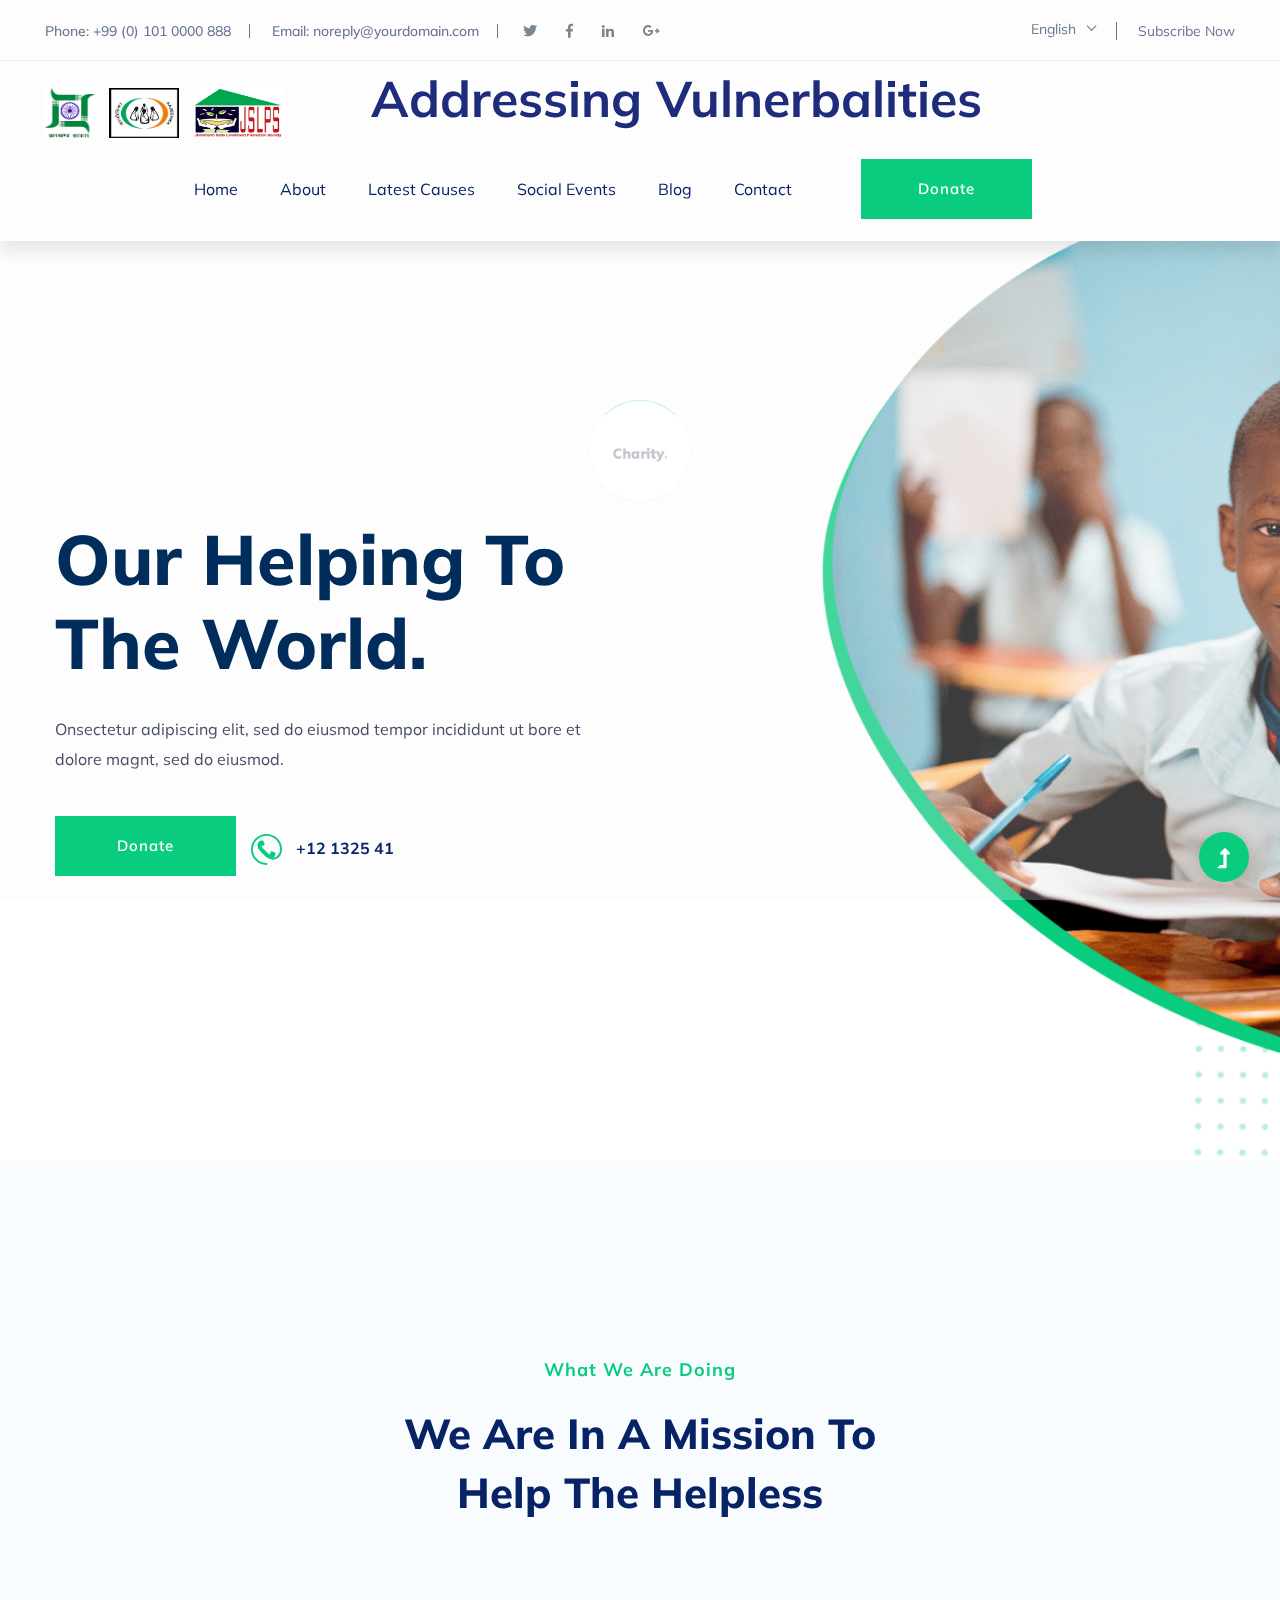
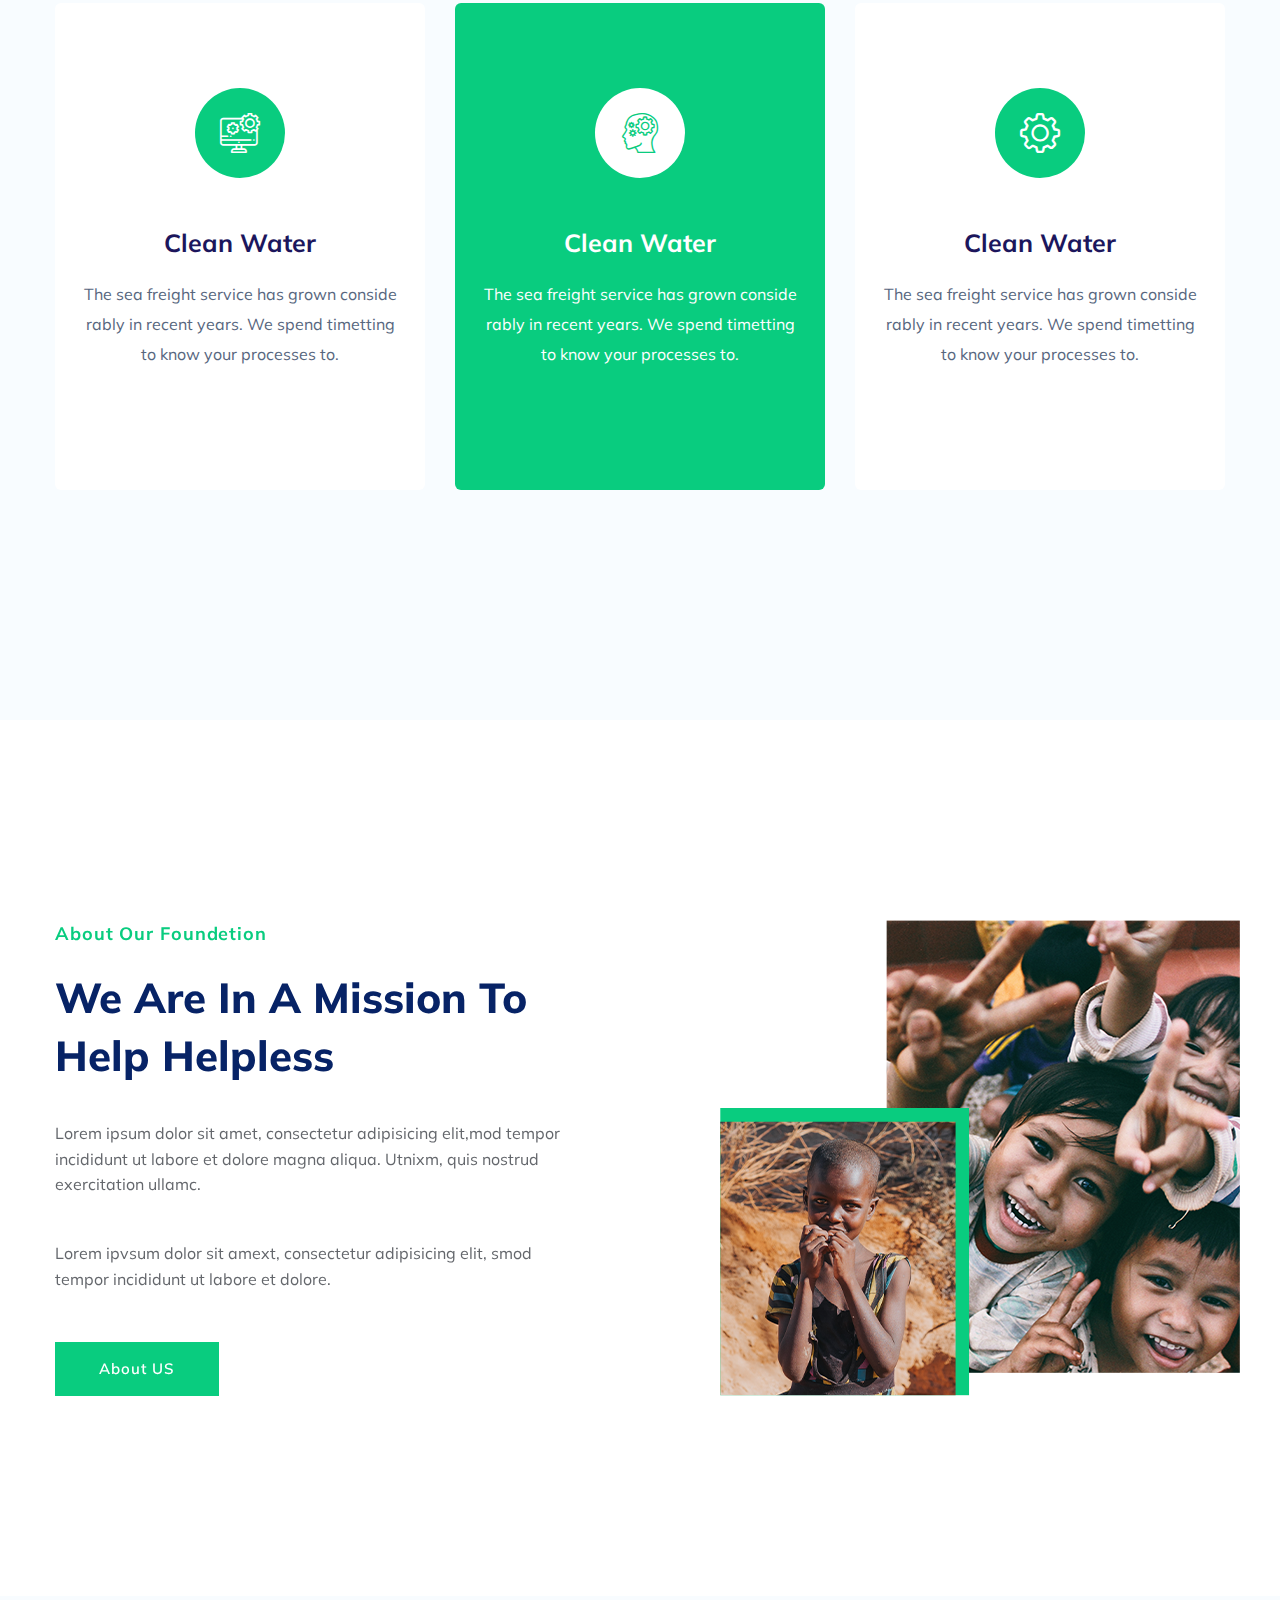
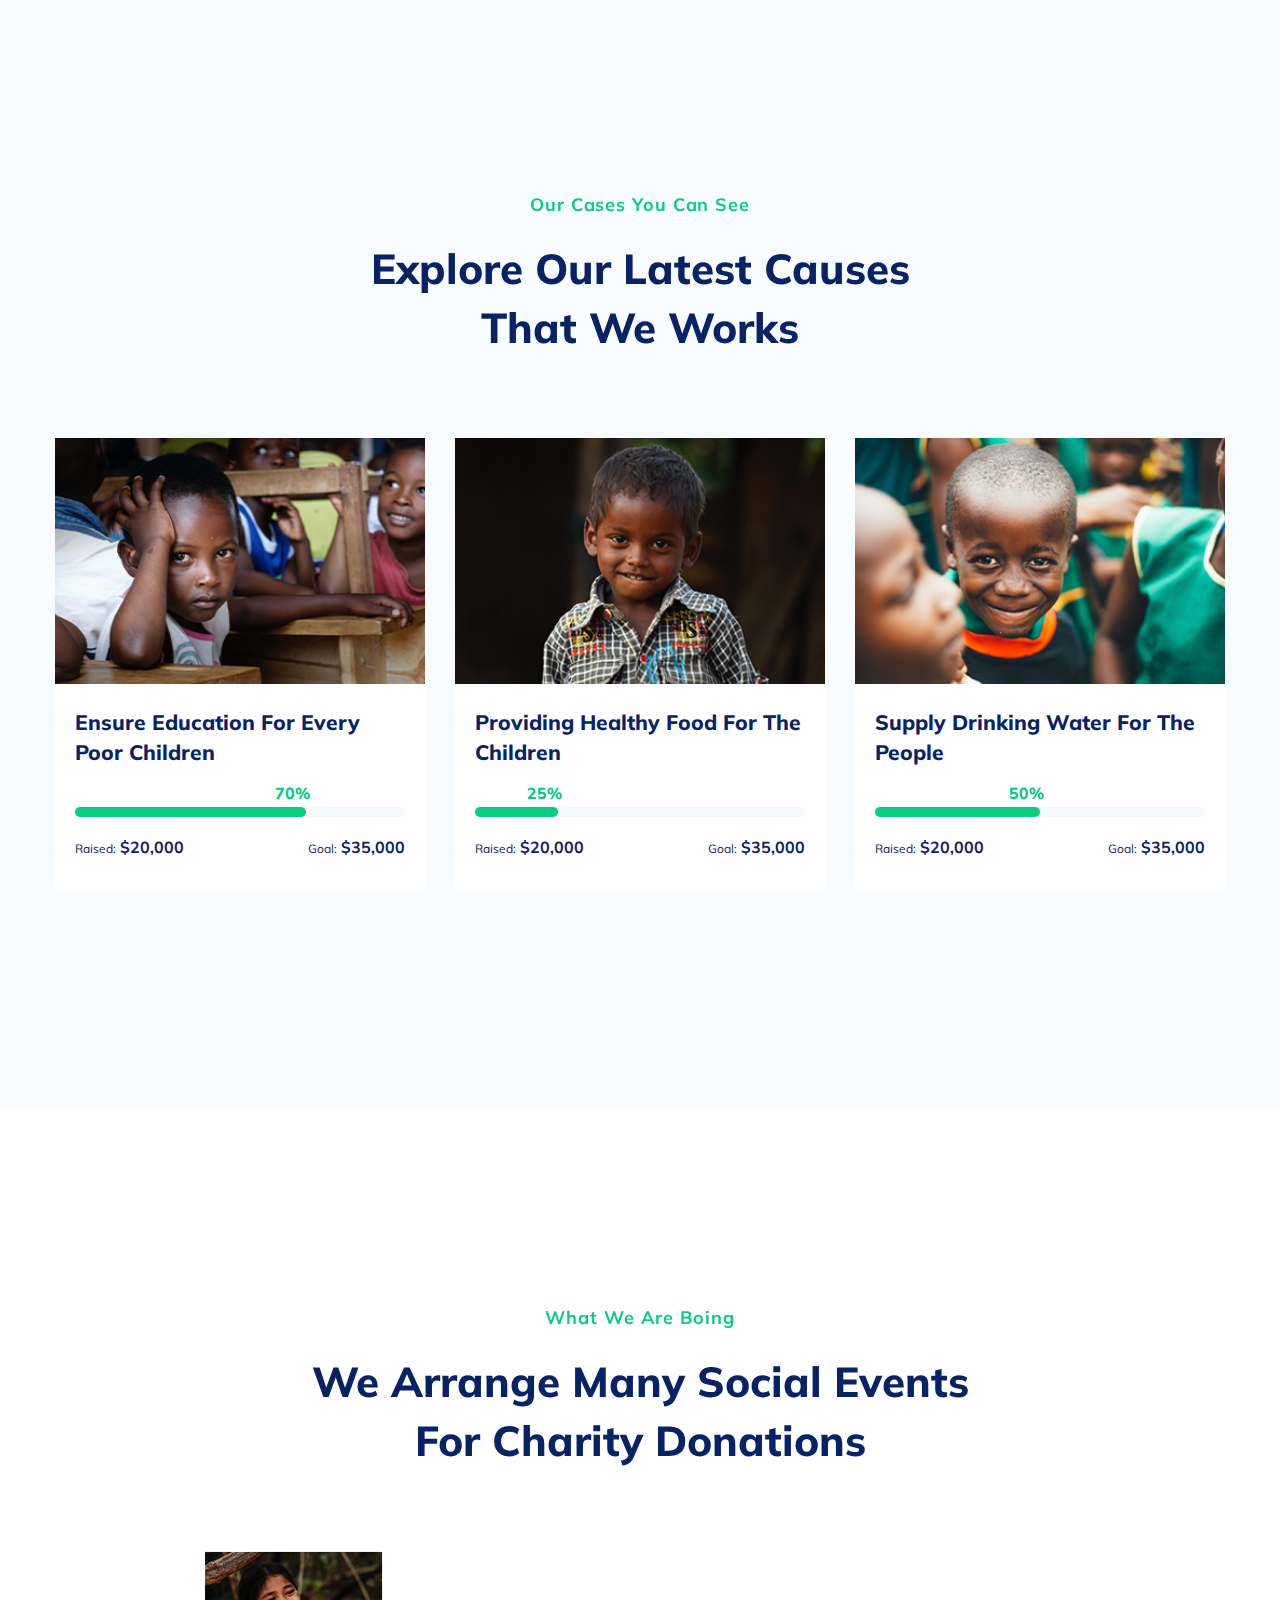
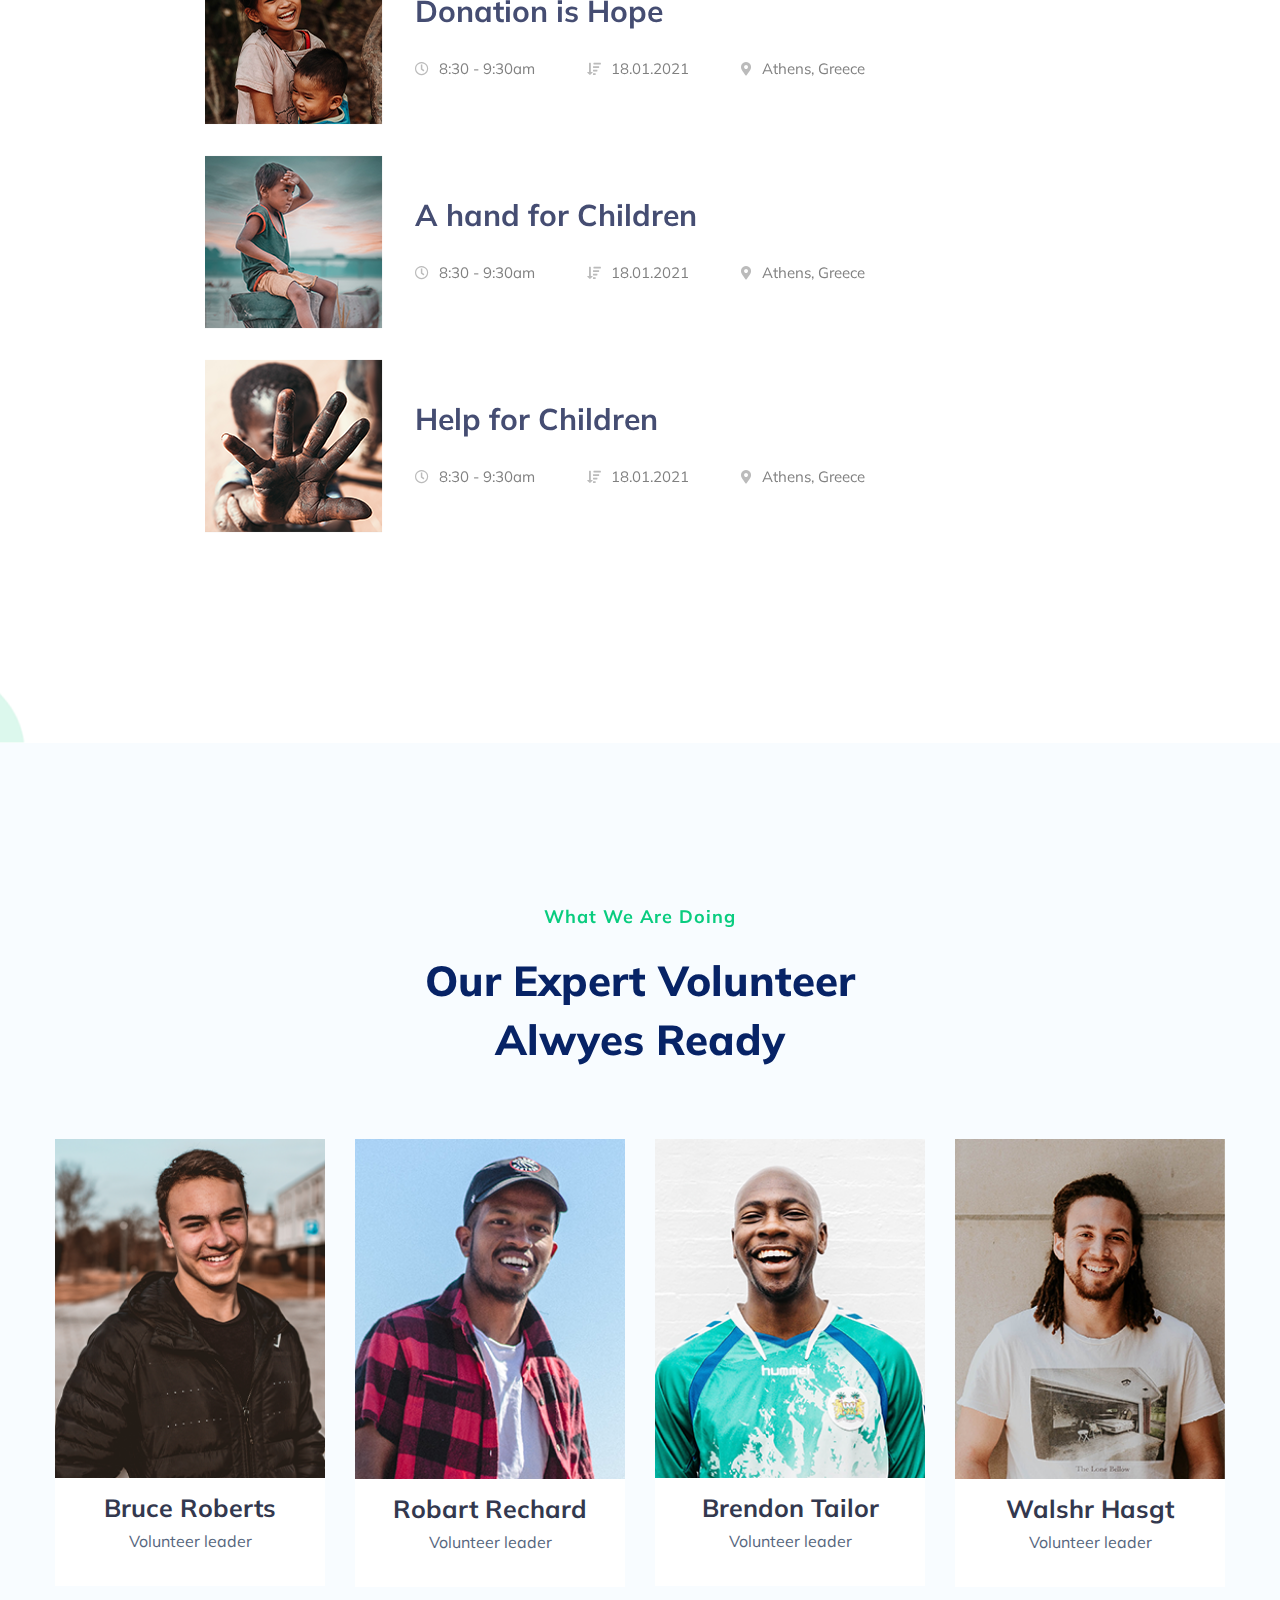
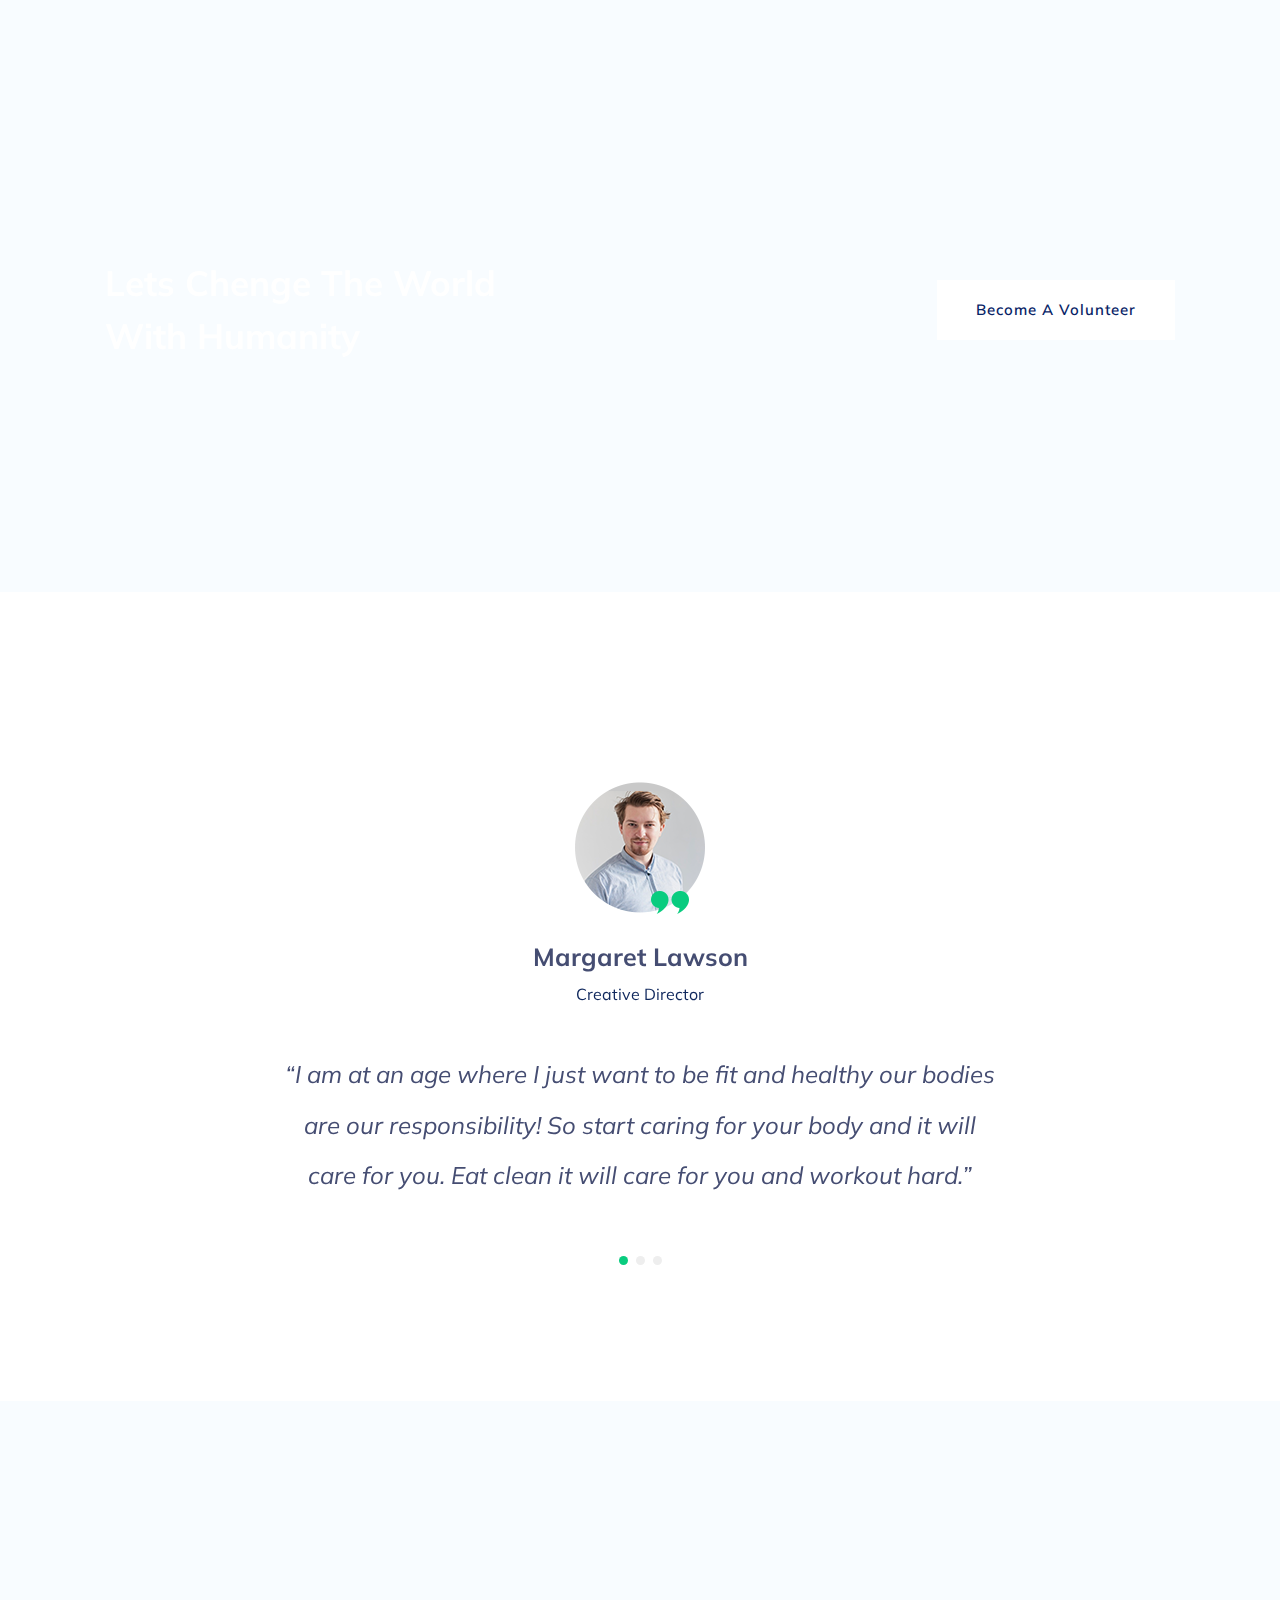
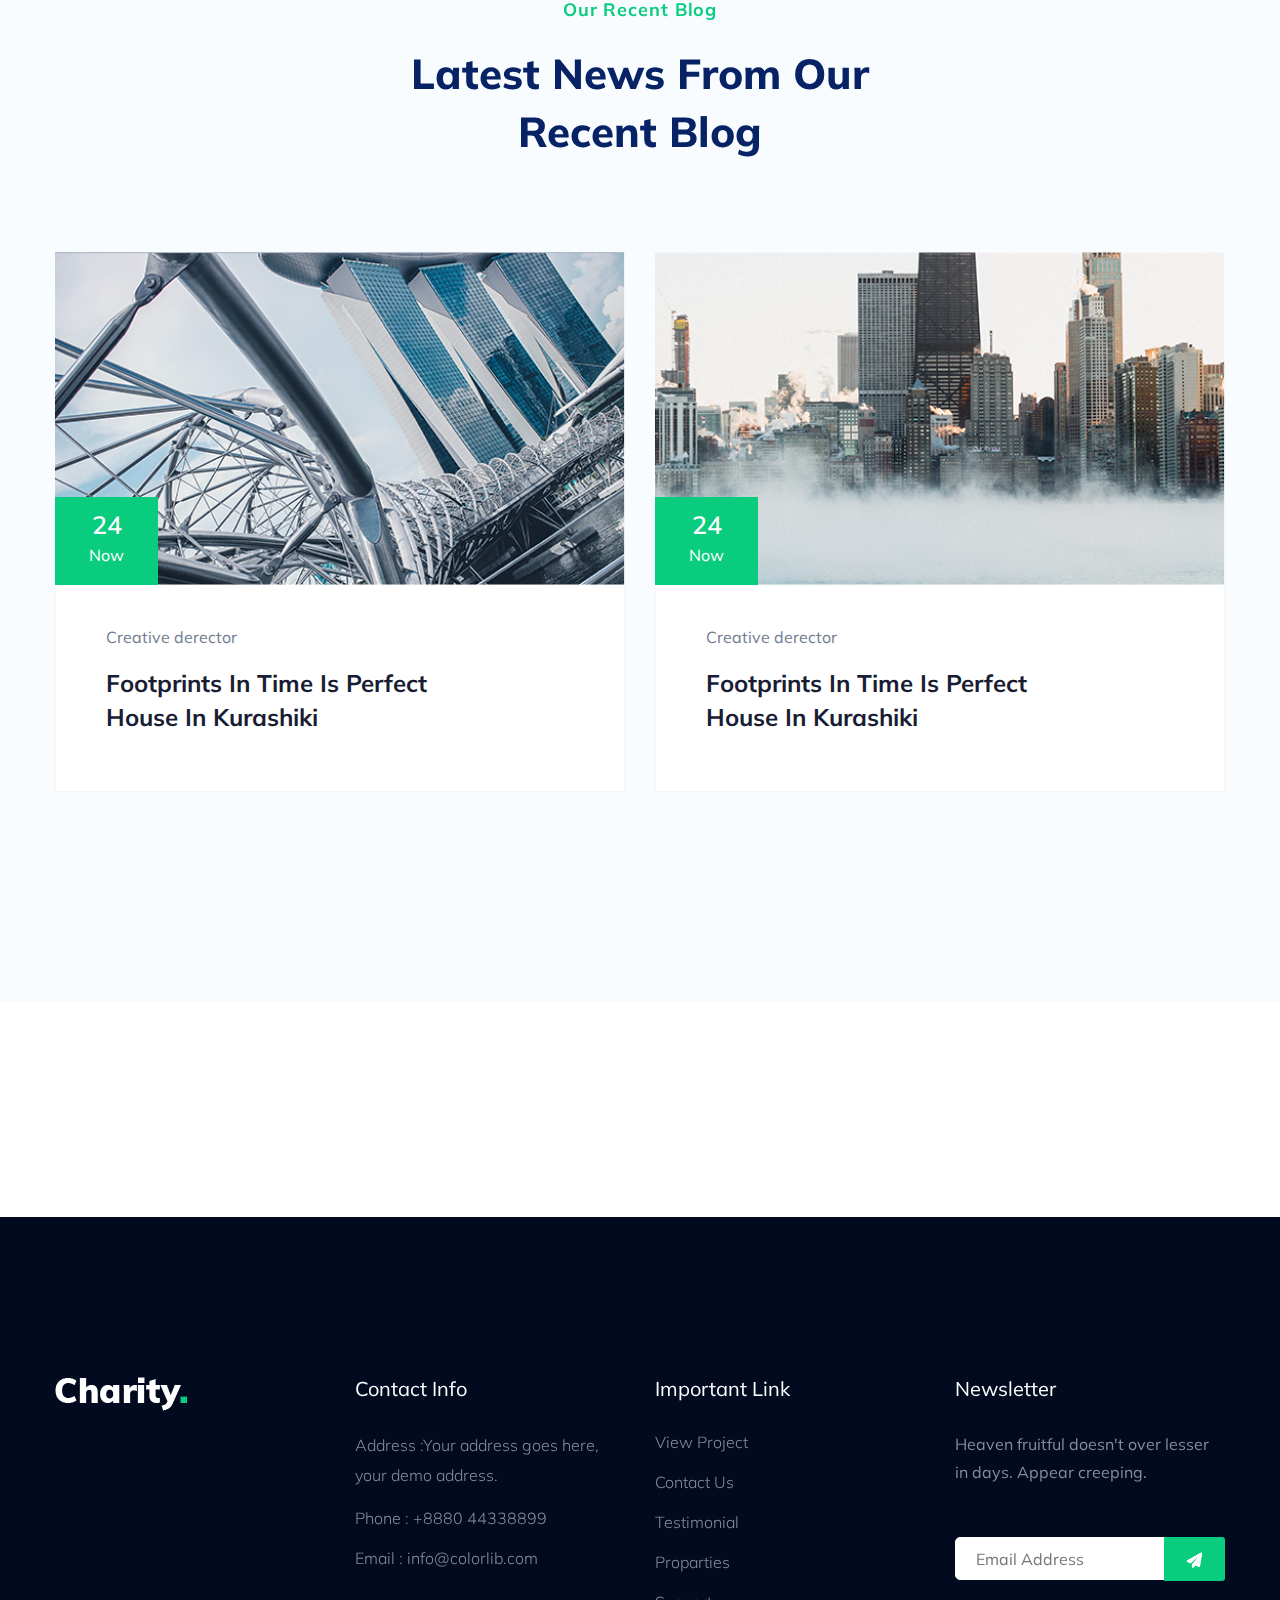
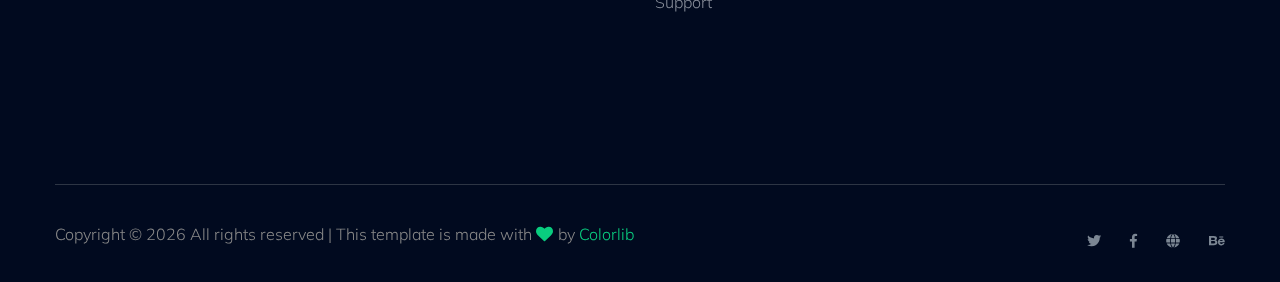
==== index.html @ 1e39bd67 "intial update" ====
<!DOCTYPE html>
<html class="no-js" lang="zxx">
  <head>
    <meta charset="utf-8" />
    <meta http-equiv="x-ua-compatible" content="ie=edge" />
    <title>Charity | Teamplate</title>
    <meta name="description" content="" />
    <meta name="viewport" content="width=device-width, initial-scale=1" />
    <link rel="manifest" href="site.webmanifest" />
    <link
      rel="shortcut icon"
      type="image/x-icon"
      href="assets/img/favicon.ico"
    />

    <!-- CSS here -->
    <link rel="stylesheet" href="assets/css/bootstrap.min.css" />
    <link rel="stylesheet" href="assets/css/owl.carousel.min.css" />
    <link rel="stylesheet" href="assets/css/slicknav.css" />
    <link rel="stylesheet" href="assets/css/flaticon.css" />
    <link rel="stylesheet" href="assets/css/progressbar_barfiller.css" />
    <link rel="stylesheet" href="assets/css/gijgo.css" />
    <link rel="stylesheet" href="assets/css/animate.min.css" />
    <link rel="stylesheet" href="assets/css/animated-headline.css" />
    <link rel="stylesheet" href="assets/css/magnific-popup.css" />
    <link rel="stylesheet" href="assets/css/fontawesome-all.min.css" />
    <link rel="stylesheet" href="assets/css/themify-icons.css" />
    <link rel="stylesheet" href="assets/css/slick.css" />
    <link rel="stylesheet" href="assets/css/nice-select.css" />
    <link rel="stylesheet" href="assets/css/style.css" />
  </head>
  <body>
    <!-- ? Preloader Start -->
    <div id="preloader-active">
      <div class="preloader d-flex align-items-center justify-content-center">
        <div class="preloader-inner position-relative">
          <div class="preloader-circle"></div>
          <div class="preloader-img pere-text">
            <img src="assets/img/logo/loder.png" alt="" />
          </div>
        </div>
      </div>
    </div>
    <!-- Preloader Start -->
    <header>
      <!-- Header Start -->
      <div class="header-area">
        <div class="main-header">
          <div class="header-top d-none d-lg-block">
            <div class="container-fluid">
              <div class="col-xl-12">
                <div
                  class="row d-flex justify-content-between align-items-center"
                >
                  <div class="header-info-left d-flex">
                    <ul>
                      <li>Phone: +99 (0) 101 0000 888</li>
                      <li>Email: noreply@yourdomain.com</li>
                    </ul>
                    <div class="header-social">
                      <ul>
                        <li>
                          <a href="#"><i class="fab fa-twitter"></i></a>
                        </li>
                        <li>
                          <a href="https://www.facebook.com/sai4ull"
                            ><i class="fab fa-facebook-f"></i
                          ></a>
                        </li>
                        <li>
                          <a href="#"><i class="fab fa-linkedin-in"></i></a>
                        </li>
                        <li>
                          <a href="#"><i class="fab fa-google-plus-g"></i></a>
                        </li>
                      </ul>
                    </div>
                  </div>
                  <div class="header-info-right d-flex align-items-center">
                    <div class="select-this">
                      <form action="#">
                        <div class="select-itms">
                          <select name="select" id="select1">
                            <option value="">English</option>
                            <option value="">Bangla</option>
                            <option value="">Arabic</option>
                            <option value="">Hindi</option>
                          </select>
                        </div>
                      </form>
                    </div>
                    <ul class="contact-now">
                      <li><a href="#">Subscribe Now</a></li>
                    </ul>
                  </div>
                </div>
              </div>
            </div>
          </div>
          <div class="header-bottom header-sticky">
            <div class="container-fluid">
              <div class="row align-items-center">
                <!-- Logo -->
                <div class="col-12">
                  <div class="logo">
                    <a href="index.html"
                      ><img
                        src="assets/img/logo/jhargiv.png"
                        style="width: 50px; height: 50px;"
                        alt=""
                    /></a>

                    <a href="index.html"
                      ><img
                        src="assets/img/logo/aajivika.png"
                        style="
                          width: 70px;
                          height: 50px;
                          margin-left: 10px;
                          margin-right: 10px;
                        "
                        alt=""
                    /></a>
                    <a href="index.html"
                      ><img
                        src="assets/img/logo/jslps.png"
                        style="width: 90px; height: 50px;"
                        alt=""
                    /></a>
                    <span style="font-size: 50px;">
                      <b>&nbsp &nbsp &nbsp Addressing Vulnerbalities</b></span
                    >
                  </div>
                </div>
                <div class="col-xl-10 col-lg-10">
                  <div
                    class="menu-wrapper d-flex align-items-center justify-content-end"
                  >
                    <!-- Main-menu -->
                    <div class="main-menu d-none d-lg-block">
                      <nav>
                        <ul id="navigation">
                          <li><a href="index.html">Home</a></li>
                          <li><a href="about.html">About</a></li>
                          <li><a href="program.html">latest causes</a></li>
                          <li><a href="events.html">social events </a></li>
                          <li>
                            <a href="blog.html">Blog</a>
                            <ul class="submenu">
                              <li><a href="blog.html">Blog</a></li>
                              <li>
                                <a href="blog_details.html">Blog Details</a>
                              </li>
                              <li><a href="elements.html">Element</a></li>
                            </ul>
                          </li>
                          <li><a href="contact.html">Contact</a></li>
                        </ul>
                      </nav>
                    </div>
                    <!-- Header-btn -->
                    <div class="header-right-btn d-none d-lg-block ml-20">
                      <a href="contact.html" class="btn header-btn">Donate</a>
                    </div>
                  </div>
                </div>
                <!-- Mobile Menu -->
                <div class="col-12">
                  <div class="mobile_menu d-block d-lg-none"></div>
                </div>
              </div>
            </div>
          </div>
        </div>
      </div>
      <!-- Header End -->
    </header>
    <!-- header end -->
    <main>
      <!-- slider Area Start-->
      <div class="slider-area">
        <div class="slider-active">
          <!-- Single Slider -->
          <div class="single-slider slider-height d-flex align-items-center">
            <div class="container">
              <div class="row">
                <div class="col-xl-6 col-lg-6 col-md-8 col-sm-10">
                  <div class="hero__caption">
                    <h1 data-animation="fadeInUp" data-delay=".6s">
                      Our Helping to<br />
                      the world.
                    </h1>
                    <p data-animation="fadeInUp" data-delay=".8s">
                      Onsectetur adipiscing elit, sed do eiusmod tempor
                      incididunt ut bore et dolore magnt, sed do eiusmod.
                    </p>
                    <!-- Hero-btn -->
                    <div class="hero__btn">
                      <a
                        href="industries.html"
                        class="btn hero-btn mb-10"
                        data-animation="fadeInLeft"
                        data-delay=".8s"
                        >Donate</a
                      >
                      <a
                        href="industries.html"
                        class="cal-btn ml-15"
                        data-animation="fadeInRight"
                        data-delay="1.0s"
                      >
                        <i class="flaticon-null"></i>
                        <p>+12 1325 41</p>
                      </a>
                    </div>
                  </div>
                </div>
              </div>
            </div>
          </div>
          <!-- Single Slider -->
          <div class="single-slider slider-height d-flex align-items-center">
            <div class="container">
              <div class="row">
                <div class="col-xl-6 col-lg-6 col-md-8 col-sm-10">
                  <div class="hero__caption">
                    <h1 data-animation="fadeInUp" data-delay=".6s">
                      Our Helping to<br />
                      the world.
                    </h1>
                    <p data-animation="fadeInUp" data-delay=".8s">
                      Onsectetur adipiscing elit, sed do eiusmod tempor
                      incididunt ut bore et dolore magnt, sed do eiusmod.
                    </p>
                    <!-- Hero-btn -->
                    <div class="hero__btn">
                      <a
                        href="industries.html"
                        class="btn hero-btn mb-10"
                        data-animation="fadeInLeft"
                        data-delay=".8s"
                        >Donate</a
                      >
                      <a
                        href="industries.html"
                        class="cal-btn ml-15"
                        data-animation="fadeInRight"
                        data-delay="1.0s"
                      >
                        <i class="flaticon-null"></i>
                        <p>+12 1325 41</p>
                      </a>
                    </div>
                  </div>
                </div>
              </div>
            </div>
          </div>
        </div>
      </div>
      <!-- slider Area End-->
      <!--? Services Area Start -->
      <div class="service-area section-padding30">
        <div class="container">
          <div class="row justify-content-center">
            <div class="col-xl-6 col-lg-7 col-md-10 col-sm-10">
              <!-- Section Tittle -->
              <div class="section-tittle text-center mb-80">
                <span>What we are doing</span>
                <h2>We Are In A Mission To Help The Helpless</h2>
              </div>
            </div>
          </div>
          <div class="row">
            <div class="col-lg-4 col-md-6 col-sm-6">
              <div class="single-cat text-center mb-50">
                <div class="cat-icon">
                  <span class="flaticon-null-1"></span>
                </div>
                <div class="cat-cap">
                  <h5><a href="services.html">Clean Water</a></h5>
                  <p>
                    The sea freight service has grown conside rably in recent
                    years. We spend timetting to know your processes to.
                  </p>
                </div>
              </div>
            </div>
            <div class="col-lg-4 col-md-6 col-sm-6">
              <div class="single-cat active text-center mb-50">
                <div class="cat-icon">
                  <span class="flaticon-think"></span>
                </div>
                <div class="cat-cap">
                  <h5><a href="services.html">Clean Water</a></h5>
                  <p>
                    The sea freight service has grown conside rably in recent
                    years. We spend timetting to know your processes to.
                  </p>
                </div>
              </div>
            </div>
            <div class="col-lg-4 col-md-6 col-sm-6">
              <div class="single-cat text-center mb-50">
                <div class="cat-icon">
                  <span class="flaticon-gear"></span>
                </div>
                <div class="cat-cap">
                  <h5><a href="services.html">Clean Water</a></h5>
                  <p>
                    The sea freight service has grown conside rably in recent
                    years. We spend timetting to know your processes to.
                  </p>
                </div>
              </div>
            </div>
          </div>
        </div>
      </div>
      <!-- Services Area End -->
      <!--? About Law Start-->
      <section class="about-low-area section-padding2">
        <div class="container">
          <div class="row">
            <div class="col-lg-6 col-md-10">
              <div class="about-caption mb-50">
                <!-- Section Tittle -->
                <div class="section-tittle mb-35">
                  <span>About our foundetion</span>
                  <h2>We Are In A Mission To Help Helpless</h2>
                </div>
                <p>
                  Lorem ipsum dolor sit amet, consectetur adipisicing elit,mod
                  tempor incididunt ut labore et dolore magna aliqua. Utnixm,
                  quis nostrud exercitation ullamc.
                </p>
                <p>
                  Lorem ipvsum dolor sit amext, consectetur adipisicing elit,
                  smod tempor incididunt ut labore et dolore.
                </p>
              </div>
              <a href="about.html" class="btn">About US</a>
            </div>
            <div class="col-lg-6 col-md-12">
              <!-- about-img -->
              <div class="about-img">
                <div class="about-font-img d-none d-lg-block">
                  <img src="assets/img/gallery/about2.png" alt="" />
                </div>
                <div class="about-back-img">
                  <img src="assets/img/gallery/about1.png" alt="" />
                </div>
              </div>
            </div>
          </div>
        </div>
      </section>
      <!-- About Law End-->
      <!-- Our Cases Start -->
      <div class="our-cases-area section-padding30">
        <div class="container">
          <div class="row justify-content-center">
            <div class="col-xl-6 col-lg-7 col-md-10 col-sm-10">
              <!-- Section Tittle -->
              <div class="section-tittle text-center mb-80">
                <span>Our Cases you can see</span>
                <h2>Explore our latest causes that we works</h2>
              </div>
            </div>
          </div>
          <div class="row">
            <div class="col-lg-4 col-md-6 col-sm-6">
              <div class="single-cases mb-40">
                <div class="cases-img">
                  <img src="assets/img/gallery/case1.png" alt="" />
                </div>
                <div class="cases-caption">
                  <h3>
                    <a href="#">Ensure Education For Every Poor Children</a>
                  </h3>
                  <!-- Progress Bar -->
                  <div class="single-skill mb-15">
                    <div class="bar-progress">
                      <div id="bar1" class="barfiller">
                        <div class="tipWrap">
                          <span class="tip"></span>
                        </div>
                        <span class="fill" data-percentage="70"></span>
                      </div>
                    </div>
                  </div>
                  <!-- / progress -->
                  <div class="prices d-flex justify-content-between">
                    <p>Raised:<span> $20,000</span></p>
                    <p>Goal:<span> $35,000</span></p>
                  </div>
                </div>
              </div>
            </div>
            <div class="col-lg-4 col-md-6 col-sm-6">
              <div class="single-cases mb-40">
                <div class="cases-img">
                  <img src="assets/img/gallery/case2.png" alt="" />
                </div>
                <div class="cases-caption">
                  <h3>
                    <a href="#">Providing Healthy Food For The Children</a>
                  </h3>
                  <!-- Progress Bar -->
                  <div class="single-skill mb-15">
                    <div class="bar-progress">
                      <div id="bar2" class="barfiller">
                        <div class="tipWrap">
                          <span class="tip"></span>
                        </div>
                        <span class="fill" data-percentage="25"></span>
                      </div>
                    </div>
                  </div>
                  <!-- / progress -->
                  <div class="prices d-flex justify-content-between">
                    <p>Raised:<span> $20,000</span></p>
                    <p>Goal:<span> $35,000</span></p>
                  </div>
                </div>
              </div>
            </div>
            <div class="col-lg-4 col-md-6 col-sm-6">
              <div class="single-cases mb-40">
                <div class="cases-img">
                  <img src="assets/img/gallery/case3.png" alt="" />
                </div>
                <div class="cases-caption">
                  <h3><a href="#">Supply Drinking Water For The People</a></h3>
                  <!-- Progress Bar -->
                  <div class="single-skill mb-15">
                    <div class="bar-progress">
                      <div id="bar3" class="barfiller">
                        <div class="tipWrap">
                          <span class="tip"></span>
                        </div>
                        <span class="fill" data-percentage="50"></span>
                      </div>
                    </div>
                  </div>
                  <!-- / progress -->
                  <div class="prices d-flex justify-content-between">
                    <p>Raised:<span> $20,000</span></p>
                    <p>Goal:<span> $35,000</span></p>
                  </div>
                </div>
              </div>
            </div>
          </div>
        </div>
      </div>
      <!-- Our Cases End -->
      <!-- Featured_job_start -->
      <section
        class="featured-job-area section-padding30 section-bg2"
        data-background="assets/img/gallery/section_bg03.png"
      >
        <div class="container">
          <div class="row justify-content-center">
            <div class="col-xl-7 col-lg-9 col-md-10 col-sm-12">
              <!-- Section Tittle -->
              <div class="section-tittle text-center mb-80">
                <span>What we are boing</span>
                <h2>We arrange many social events for charity donations</h2>
              </div>
            </div>
          </div>
          <div class="row justify-content-center">
            <div class="col-lg-9 col-md-12">
              <!-- single-job-content -->
              <div class="single-job-items mb-30">
                <div class="job-items">
                  <div class="company-img">
                    <a href="#"
                      ><img src="assets/img/gallery/socialEvents1.png" alt=""
                    /></a>
                  </div>
                  <div class="job-tittle">
                    <a href="#"><h4>Donation is Hope</h4></a>
                    <ul>
                      <li><i class="far fa-clock"></i>8:30 - 9:30am</li>
                      <li><i class="fas fa-sort-amount-down"></i>18.01.2021</li>
                      <li>
                        <i class="fas fa-map-marker-alt"></i>Athens, Greece
                      </li>
                    </ul>
                  </div>
                </div>
              </div>
            </div>
            <div class="col-lg-9 col-md-12">
              <!-- single-job-content -->
              <div class="single-job-items mb-30">
                <div class="job-items">
                  <div class="company-img">
                    <a href="#"
                      ><img src="assets/img/gallery/socialEvents2.png" alt=""
                    /></a>
                  </div>
                  <div class="job-tittle">
                    <a href="#"><h4>A hand for Children</h4></a>
                    <ul>
                      <li><i class="far fa-clock"></i>8:30 - 9:30am</li>
                      <li><i class="fas fa-sort-amount-down"></i>18.01.2021</li>
                      <li>
                        <i class="fas fa-map-marker-alt"></i>Athens, Greece
                      </li>
                    </ul>
                  </div>
                </div>
              </div>
            </div>
            <div class="col-lg-9 col-md-12">
              <!-- single-job-content -->
              <div class="single-job-items mb-30">
                <div class="job-items">
                  <div class="company-img">
                    <a href="#"
                      ><img src="assets/img/gallery/socialEvents3.png" alt=""
                    /></a>
                  </div>
                  <div class="job-tittle">
                    <a href="#"><h4>Help for Children</h4></a>
                    <ul>
                      <li><i class="far fa-clock"></i>8:30 - 9:30am</li>
                      <li><i class="fas fa-sort-amount-down"></i>18.01.2021</li>
                      <li>
                        <i class="fas fa-map-marker-alt"></i>Athens, Greece
                      </li>
                    </ul>
                  </div>
                </div>
              </div>
            </div>
          </div>
        </div>
      </section>
      <!-- Featured_job_end -->
      <!--? Team Ara Start -->
      <div class="team-area pt-160 pb-160">
        <div class="container">
          <div class="row justify-content-center">
            <div class="col-xl-6 col-lg-7 col-md-10 col-sm-10">
              <!-- Section Tittle -->
              <div class="section-tittle section-tittle2 text-center mb-70">
                <span>What we are doing</span>
                <h2>Our Expert Volunteer Alwyes ready</h2>
              </div>
            </div>
          </div>
          <div class="row">
            <div class="col-lg-3 col-md-6 col-sm-6">
              <div class="single-team mb-30">
                <div class="team-img">
                  <img src="assets/img/gallery/team1.png" alt="" />
                  <!-- Blog Social -->
                  <ul class="team-social">
                    <li>
                      <a href="#"><i class="fab fa-facebook-f"></i></a>
                    </li>
                    <li>
                      <a href="#"><i class="fab fa-twitter"></i></a>
                    </li>
                    <li>
                      <a href="#"><i class="fas fa-globe"></i></a>
                    </li>
                  </ul>
                </div>
                <div class="team-caption">
                  <h3><a href="instructor.html">Bruce Roberts</a></h3>
                  <p>Volunteer leader</p>
                </div>
              </div>
            </div>
            <div class="col-lg-3 col-md-6 col-sm-6">
              <div class="single-team mb-30">
                <div class="team-img">
                  <img src="assets/img/gallery/team2.png" alt="" />
                  <!-- Blog Social -->
                  <ul class="team-social">
                    <li>
                      <a href="#"><i class="fab fa-facebook-f"></i></a>
                    </li>
                    <li>
                      <a href="#"><i class="fab fa-twitter"></i></a>
                    </li>
                    <li>
                      <a href="#"><i class="fas fa-globe"></i></a>
                    </li>
                  </ul>
                </div>
                <div class="team-caption">
                  <h3><a href="instructor.html">Robart Rechard</a></h3>
                  <p>Volunteer leader</p>
                </div>
              </div>
            </div>
            <div class="col-lg-3 col-md-6 col-sm-6">
              <div class="single-team mb-30">
                <div class="team-img">
                  <img src="assets/img/gallery/team3.png" alt="" />
                  <!-- Blog Social -->
                  <ul class="team-social">
                    <li>
                      <a href="#"><i class="fab fa-facebook-f"></i></a>
                    </li>
                    <li>
                      <a href="#"><i class="fab fa-twitter"></i></a>
                    </li>
                    <li>
                      <a href="#"><i class="fas fa-globe"></i></a>
                    </li>
                  </ul>
                </div>
                <div class="team-caption">
                  <h3><a href="instructor.html">Brendon Tailor</a></h3>
                  <p>Volunteer leader</p>
                </div>
              </div>
            </div>
            <div class="col-lg-3 col-md-6 col-sm-6">
              <div class="single-team mb-30">
                <div class="team-img">
                  <img src="assets/img/gallery/team4.png" alt="" />
                  <!-- Blog Social -->
                  <ul class="team-social">
                    <li>
                      <a href="#"><i class="fab fa-facebook-f"></i></a>
                    </li>
                    <li>
                      <a href="#"><i class="fab fa-twitter"></i></a>
                    </li>
                    <li>
                      <a href="#"><i class="fas fa-globe"></i></a>
                    </li>
                  </ul>
                </div>
                <div class="team-caption">
                  <h3><a href="instructor.html">Walshr Hasgt</a></h3>
                  <p>Volunteer leader</p>
                </div>
              </div>
            </div>
          </div>
        </div>
      </div>
      <!-- Team Ara End -->
      <!-- Want To work -->
      <section class="wantToWork-area">
        <div class="container">
          <div
            class="wants-wrapper w-padding2 section-bg"
            data-background="assets/img/gallery/section_bg01.png"
          >
            <div class="row align-items-center justify-content-between">
              <div class="col-xl-5 col-lg-9 col-md-8">
                <div class="wantToWork-caption wantToWork-caption2">
                  <h2>Lets Chenge The World With Humanity</h2>
                </div>
              </div>
              <div class="col-xl-2 col-lg-3 col-md-4">
                <a href="#" class="btn white-btn f-right sm-left"
                  >Become A Volunteer</a
                >
              </div>
            </div>
          </div>
        </div>
      </section>
      <!-- Want To work End -->
      <!--? Testimonial Start -->
      <div class="testimonial-area testimonial-padding">
        <div class="container">
          <!-- Testimonial contents -->
          <div class="row d-flex justify-content-center">
            <div class="col-xl-8 col-lg-8 col-md-10">
              <div class="h1-testimonial-active dot-style">
                <!-- Single Testimonial -->
                <div class="single-testimonial text-center">
                  <div class="testimonial-caption">
                    <!-- founder -->
                    <div class="testimonial-founder">
                      <div class="founder-img mb-40">
                        <img src="assets/img/gallery/testimonial.png" alt="" />
                        <span>Margaret Lawson</span>
                        <p>Creative Director</p>
                      </div>
                    </div>
                    <div class="testimonial-top-cap">
                      <p>
                        “I am at an age where I just want to be fit and healthy
                        our bodies are our responsibility! So start caring for
                        your body and it will care for you. Eat clean it will
                        care for you and workout hard.”
                      </p>
                    </div>
                  </div>
                </div>
                <!-- Single Testimonial -->
                <div class="single-testimonial text-center">
                  <div class="testimonial-caption">
                    <!-- founder -->
                    <div class="testimonial-founder">
                      <div class="founder-img mb-40">
                        <img src="assets/img/gallery/testimonial.png" alt="" />
                        <span>Margaret Lawson</span>
                        <p>Creative Director</p>
                      </div>
                    </div>
                    <div class="testimonial-top-cap">
                      <p>
                        “I am at an age where I just want to be fit and healthy
                        our bodies are our responsibility! So start caring for
                        your body and it will care for you. Eat clean it will
                        care for you and workout hard.”
                      </p>
                    </div>
                  </div>
                </div>
                <!-- Single Testimonial -->
                <div class="single-testimonial text-center">
                  <div class="testimonial-caption">
                    <!-- founder -->
                    <div class="testimonial-founder">
                      <div class="founder-img mb-40">
                        <img src="assets/img/gallery/testimonial.png" alt="" />
                        <span>Margaret Lawson</span>
                        <p>Creative Director</p>
                      </div>
                    </div>
                    <div class="testimonial-top-cap">
                      <p>
                        “I am at an age where I just want to be fit and healthy
                        our bodies are our responsibility! So start caring for
                        your body and it will care for you. Eat clean it will
                        care for you and workout hard.”
                      </p>
                    </div>
                  </div>
                </div>
              </div>
            </div>
          </div>
        </div>
      </div>
      <!-- Testimonial End -->
      <!--? Blog Area Start -->
      <section class="home-blog-area section-padding30">
        <div class="container">
          <!-- Section Tittle -->
          <div class="row justify-content-center">
            <div class="col-xl-5 col-lg-6 col-md-9 col-sm-10">
              <div class="section-tittle text-center mb-90">
                <span>Our recent blog</span>
                <h2>Latest News from our recent blog</h2>
              </div>
            </div>
          </div>
          <div class="row">
            <div class="col-xl-6 col-lg-6 col-md-6">
              <div class="home-blog-single mb-30">
                <div class="blog-img-cap">
                  <div class="blog-img">
                    <img src="assets/img/gallery/home-blog1.png" alt="" />
                    <!-- Blog date -->
                    <div class="blog-date text-center">
                      <span>24</span>
                      <p>Now</p>
                    </div>
                  </div>
                  <div class="blog-cap">
                    <p>Creative derector</p>
                    <h3>
                      <a href="blog_details.html"
                        >Footprints in Time is perfect House in Kurashiki</a
                      >
                    </h3>
                  </div>
                </div>
              </div>
            </div>
            <div class="col-xl-6 col-lg-6 col-md-6">
              <div class="home-blog-single mb-30">
                <div class="blog-img-cap">
                  <div class="blog-img">
                    <img src="assets/img/gallery/home-blog2.png" alt="" />
                    <!-- Blog date -->
                    <div class="blog-date text-center">
                      <span>24</span>
                      <p>Now</p>
                    </div>
                  </div>
                  <div class="blog-cap">
                    <p>Creative derector</p>
                    <h3>
                      <a href="blog_details.html"
                        >Footprints in Time is perfect House in Kurashiki</a
                      >
                    </h3>
                  </div>
                </div>
              </div>
            </div>
          </div>
        </div>
      </section>
      <!-- Blog Area End -->
      <!--? Count Down Start -->
      <div
        class="count-down-area pt-25 section-bg"
        data-background="assets/img/gallery/section_bg02.png"
      >
        <div class="container">
          <div class="row justify-content-center">
            <div class="col-lg-12 col-md-12">
              <div class="count-down-wrapper">
                <div class="row justify-content-between">
                  <div class="col-lg-3 col-md-6 col-sm-6">
                    <!-- Counter Up -->
                    <div class="single-counter text-center">
                      <span class="counter color-green">6,200</span>
                      <span class="plus">+</span>
                      <p class="color-green">Donation</p>
                    </div>
                  </div>
                  <div class="col-lg-3 col-md-6 col-sm-6">
                    <!-- Counter Up -->
                    <div class="single-counter text-center">
                      <span class="counter color-green">80</span>
                      <span class="plus">+</span>
                      <p class="color-green">Fund Raised</p>
                    </div>
                  </div>
                  <div class="col-lg-3 col-md-6 col-sm-6">
                    <!-- Counter Up -->
                    <div class="single-counter text-center">
                      <span class="counter color-green">256</span>
                      <span class="plus">+</span>
                      <p class="color-green">Donation</p>
                    </div>
                  </div>
                  <div class="col-lg-3 col-md-6 col-sm-6">
                    <!-- Counter Up -->
                    <div class="single-counter text-center">
                      <span class="counter color-green">256</span>
                      <span class="plus">+</span>
                      <p class="color-green">Donation</p>
                    </div>
                  </div>
                </div>
              </div>
            </div>
          </div>
        </div>
      </div>
      <!-- Count Down End -->
    </main>
    <footer>
      <div
        class="footer-wrapper section-bg2"
        data-background="assets/img/gallery/footer_bg.png"
      >
        <!-- Footer Top-->
        <div class="footer-area footer-padding">
          <div class="container">
            <div class="row d-flex justify-content-between">
              <div class="col-xl-3 col-lg-3 col-md-4 col-sm-6">
                <div class="single-footer-caption mb-50">
                  <div class="single-footer-caption mb-30">
                    <div class="footer-tittle">
                      <div class="footer-logo mb-20">
                        <a href="index.html"
                          ><img src="assets/img/logo/logo2_footer.png" alt=""
                        /></a>
                      </div>
                    </div>
                  </div>
                </div>
              </div>
              <div class="col-xl-3 col-lg-3 col-md-4 col-sm-5">
                <div class="single-footer-caption mb-50">
                  <div class="footer-tittle">
                    <h4>Contact Info</h4>
                    <ul>
                      <li>
                        <p>
                          Address :Your address goes here, your demo address.
                        </p>
                      </li>
                      <li><a href="#">Phone : +8880 44338899</a></li>
                      <li><a href="#">Email : info@colorlib.com</a></li>
                    </ul>
                  </div>
                </div>
              </div>
              <div class="col-xl-3 col-lg-3 col-md-4 col-sm-5">
                <div class="single-footer-caption mb-50">
                  <div class="footer-tittle">
                    <h4>Important Link</h4>
                    <ul>
                      <li><a href="#"> View Project</a></li>
                      <li><a href="#">Contact Us</a></li>
                      <li><a href="#">Testimonial</a></li>
                      <li><a href="#">Proparties</a></li>
                      <li><a href="#">Support</a></li>
                    </ul>
                  </div>
                </div>
              </div>
              <div class="col-xl-3 col-lg-3 col-md-4 col-sm-5">
                <div class="single-footer-caption mb-50">
                  <div class="footer-tittle">
                    <h4>Newsletter</h4>
                    <div class="footer-pera footer-pera2">
                      <p>
                        Heaven fruitful doesn't over lesser in days. Appear
                        creeping.
                      </p>
                    </div>
                    <!-- Form -->
                    <div class="footer-form">
                      <div id="mc_embed_signup">
                        <form
                          target="_blank"
                          action="https://spondonit.us12.list-manage.com/subscribe/post?u=1462626880ade1ac87bd9c93a&amp;id=92a4423d01"
                          method="get"
                          class="subscribe_form relative mail_part"
                        >
                          <input
                            type="email"
                            name="email"
                            id="newsletter-form-email"
                            placeholder="Email Address"
                            class="placeholder hide-on-focus"
                            onfocus="this.placeholder = ''"
                            onblur="this.placeholder = ' Email Address '"
                          />
                          <div class="form-icon">
                            <button
                              type="submit"
                              name="submit"
                              id="newsletter-submit"
                              class="email_icon newsletter-submit button-contactForm"
                            >
                              <img src="assets/img/gallery/form.png" alt="" />
                            </button>
                          </div>
                          <div class="mt-10 info"></div>
                        </form>
                      </div>
                    </div>
                  </div>
                </div>
              </div>
            </div>
          </div>
        </div>
        <!-- footer-bottom -->
        <div class="footer-bottom-area">
          <div class="container">
            <div class="footer-border">
              <div
                class="row d-flex justify-content-between align-items-center"
              >
                <div class="col-xl-10 col-lg-9">
                  <div class="footer-copy-right">
                    <p>
                      <!-- Link back to Colorlib can't be removed. Template is licensed under CC BY 3.0. -->
                      Copyright &copy;
                      <script>
                        document.write(new Date().getFullYear());
                      </script>
                      All rights reserved | This template is made with
                      <i class="fa fa-heart" aria-hidden="true"></i> by
                      <a href="https://colorlib.com" target="_blank"
                        >Colorlib</a
                      >
                      <!-- Link back to Colorlib can't be removed. Template is licensed under CC BY 3.0. -->
                    </p>
                  </div>
                </div>
                <div class="col-xl-2 col-lg-3">
                  <div class="footer-social f-right">
                    <a href="#"><i class="fab fa-twitter"></i></a>
                    <a href="https://www.facebook.com/sai4ull"
                      ><i class="fab fa-facebook-f"></i
                    ></a>
                    <a href="#"><i class="fas fa-globe"></i></a>
                    <a href="#"><i class="fab fa-behance"></i></a>
                  </div>
                </div>
              </div>
            </div>
          </div>
        </div>
      </div>
    </footer>

    <!-- Scroll Up -->
    <div id="back-top">
      <a title="Go to Top" href="#"> <i class="fas fa-level-up-alt"></i></a>
    </div>

    <!-- JS here -->

    <script src="./assets/js/vendor/modernizr-3.5.0.min.js"></script>
    <!-- Jquery, Popper, Bootstrap -->
    <script src="./assets/js/vendor/jquery-1.12.4.min.js"></script>
    <script src="./assets/js/popper.min.js"></script>
    <script src="./assets/js/bootstrap.min.js"></script>
    <!-- Jquery Mobile Menu -->
    <script src="./assets/js/jquery.slicknav.min.js"></script>

    <!-- Jquery Slick , Owl-Carousel Plugins -->
    <script src="./assets/js/owl.carousel.min.js"></script>
    <script src="./assets/js/slick.min.js"></script>
    <!-- One Page, Animated-HeadLin -->
    <script src="./assets/js/wow.min.js"></script>
    <script src="./assets/js/animated.headline.js"></script>
    <script src="./assets/js/jquery.magnific-popup.js"></script>

    <!-- Date Picker -->
    <script src="./assets/js/gijgo.min.js"></script>
    <!-- Nice-select, sticky -->
    <script src="./assets/js/jquery.nice-select.min.js"></script>
    <script src="./assets/js/jquery.sticky.js"></script>
    <!-- Progress -->
    <script src="./assets/js/jquery.barfiller.js"></script>

    <!-- counter , waypoint,Hover Direction -->
    <script src="./assets/js/jquery.counterup.min.js"></script>
    <script src="./assets/js/waypoints.min.js"></script>
    <script src="./assets/js/jquery.countdown.min.js"></script>
    <script src="./assets/js/hover-direction-snake.min.js"></script>

    <!-- contact js -->
    <script src="./assets/js/contact.js"></script>
    <script src="./assets/js/jquery.form.js"></script>
    <script src="./assets/js/jquery.validate.min.js"></script>
    <script src="./assets/js/mail-script.js"></script>
    <script src="./assets/js/jquery.ajaxchimp.min.js"></script>

    <!-- Jquery Plugins, main Jquery -->
    <script src="./assets/js/plugins.js"></script>
    <script src="./assets/js/main.js"></script>
  </body>
</html>
---- assets/css/flaticon.css ----
/*
  	Flaticon icon font: Flaticon
  	Creation date: 02/06/2020 05:24
  	*/

@font-face {
  font-family: "Flaticon";
  src: url("../fonts/Flaticon.eot");
  src: url("../fonts/Flaticon.eot?#iefix") format("embedded-opentype"),
       url("../fonts/Flaticon.woff2") format("woff2"),
       url("../fonts/Flaticon.woff") format("woff"),
       url("../fonts/Flaticon.ttf") format("truetype"),
       url("../fonts/Flaticon.svg#Flaticon") format("svg");
  font-weight: normal;
  font-style: normal;
}

@media screen and (-webkit-min-device-pixel-ratio:0) {
  @font-face {
    font-family: "Flaticon";
    src: url("../fonts/Flaticon.svg#Flaticon") format("svg");
  }
}

[class^="flaticon-"]:before, [class*=" flaticon-"]:before,
[class^="flaticon-"]:after, [class*=" flaticon-"]:after {   
  font-family: Flaticon;
font-style: normal;
}

.flaticon-null:before { content: "\f100"; }
.flaticon-null-1:before { content: "\f101"; }
.flaticon-gear:before { content: "\f102"; }
.flaticon-think:before { content: "\f103"; }
---- assets/css/progressbar_barfiller.css ----
/* Custom Code skills */
.single-skill{
  display: flex;
}

.single-skill span {
	color: #79838b;
	font-size: 13px;
	font-weight: 300;
	letter-spacing: 0;
	margin-bottom: 14px;
	display: block;
}
.single-skill .bar-progress {
	width: 100%;
}
.single-skill .bar-title {
  width: 20%;
  margin-bottom: 19px;
}

.skills-content {
  padding-top: 200px;
  padding-left: 70px;
}

.skills-shape-bg {
  height: 651px;
  width: 868px;
  position: absolute;
  content: "";
  border: 2px solid #4d4d4d;
  left: 40%;
  top: 255px;
}

.skills-shape-bg::before {
  position: absolute;
  content: "";
  height: 465px;
  width: 300px;
  border: 2px solid #4d4d4d;
  left: -35%;
  top: 50%;
  transform: translateY(-50%);
  border-right: 0;
}



/* Default */
.barfiller {
	width: 100%;
	height: 10px;
	background: #f6f9fc;
  position: relative;
  border-radius: 5px;
}

.barfiller .fill {
  display: block;
  position: relative;
  width: 0px;
  height: 100%;
  background: #333;
  z-index: 1;
  border-radius: 5px;
}

.barfiller .tipWrap { display: none; }

.barfiller .tip {
  margin-top: -28px;
  padding: 2px 4px;
  font-size: 16px;
  color: #09cc7f;
  left: 0px;
  position: absolute;
  z-index: 2;
  background: transparent;
  font-weight: 800;
}

.barfiller .tip:after {
  border: solid;
  border-color: rgba(0,0,0,.8) transparent;
  border-width: 6px 6px 0 6px;
  content: "";
  display: block;
  position: absolute;
  left: 9px;
  top: 100%;
  z-index: 9;
  display: none;
  
}
---- assets/css/gijgo.css ----
.gj-button {
    background-color: #f5f5f5;
    border: 1px solid #ddd;
    color: #000;
    border-radius: 3px;
    padding: 6px 10px;
    cursor: pointer;
}

.gj-unselectable {
    -webkit-touch-callout: none;
    -webkit-user-select: none;
    -khtml-user-select: none;
    -moz-user-select: none;
    -ms-user-select: none;
    user-select: none;
}

.gj-row {
    display: -webkit-box;
    display: -ms-flexbox;
    display: flex;
    -ms-flex-wrap: wrap;
    flex-wrap: wrap;
}

.gj-margin-left-5 {
    margin-left: 5px;
}

.gj-margin-left-10 {
    margin-left: 10px;
}

.gj-width-full {
    width: 100%;
}

.gj-cursor-pointer {
    cursor: pointer;
}

.gj-text-align-center {
    text-align: center;
}

.gj-font-size-16 {
    font-size: 16px;
}

.gj-hidden {
    display: none;
}

/** Material Design */
.gj-button-md {
    background: 0 0;
    border: none;
    border-radius: 2px;
    color: rgba(0, 0, 0, 0.87);
    position: relative;
    height: 36px;
    margin: 0;
    min-width: 64px;
    padding: 0 16px;
    display: inline-block;
    font-family: "Roboto","Helvetica","Arial",sans-serif;
    font-size: 1rem;
    font-weight: 500;
    text-transform: uppercase;
    letter-spacing: 0;
    overflow: hidden;
    will-change: box-shadow;
    transition: box-shadow .2s cubic-bezier(.4,0,1,1),background-color .2s cubic-bezier(.4,0,.2,1),color .2s cubic-bezier(.4,0,.2,1);
    outline: none;
    cursor: pointer;
    text-decoration: none;
    text-align: center;
    line-height: 36px;
    vertical-align: middle;
    overflow: hidden;
    -webkit-user-select: none;
    -moz-user-select: none;
    -ms-user-select: none;
    user-select: none;
}

.gj-button-md:hover {
    background-color: rgba(158,158,158,.2);
}

.gj-button-md:disabled {
    color: rgba(0,0,0,.26);
    background: 0 0;
}

.gj-button-md .material-icons,
.gj-button-md .gj-icon {
    vertical-align: middle;
    /*font-size: 1.3rem;
    margin-right: 4px;*/
}

.gj-button-md.gj-button-md-icon {
    width: 24px;
    height: 31px;
    min-width: 24px;
    padding: 0px;
    display: table;
}

.gj-button-md.gj-button-md-icon .material-icons,
.gj-button-md.gj-button-md-icon .gj-icon {
    display: table-cell;
    margin-right: 0px;
    width: 24px;
    height: 24px;
}

.gj-button-md.active {
    background-color: rgba(158,158,158,.4);
}

.gj-button-md-group {
    position: relative;
    display: inline-block;
    vertical-align: middle;
}
.gj-textbox-md {
	/* border: none; */
	/* border-bottom: 1px solid rgba(0,0,0,.42); */
	display: block;
	font-family: "Helvetica","Arial",sans-serif;
	font-size: 16px;
	line-height: 16px;
	/* padding: 4px 0px; */
	margin: 0;
	/* width: 100%; */
	background: 0 0;
	/* text-align: ; */
	color: rgba(0,0,0,.87);
	padding-left: 44px;
	border: 1px solid #dca73a;
	/* padding: 15px 15px; */
	/* text-align: center; */
	width: 177px;
	height: 55px;
	border-radius: 5px;
}
.gj-textbox-md:focus,
.gj-textbox-md:active {
    /* border-bottom: 2px solid rgba(0,0,0,.42); */
    outline: none;
}

.gj-textbox-md::placeholder {
    color: #8e8e8e;
}

.gj-textbox-md:-ms-input-placeholder {
    color: #8e8e8e;
}

.gj-textbox-md::-ms-input-placeholder {
    color: #8e8e8e;
}

.gj-md-spacer-24 {
    min-width: 24px;
    width: 24px;
    display: inline-block;
}

.gj-md-spacer-32 {
    min-width: 32px;
    width: 32px;
    display: inline-block;
}

.gj-modal {
    position: fixed;
    top: 0;
    right: 0;
    bottom: 0;
    left: 0;
    z-index: 1203;
    display: none;
    overflow: hidden;
    -webkit-overflow-scrolling: touch;
    outline: 0;
    background-color: rgba(0, 0, 0, 0.54118);
    transition: 200ms ease opacity;
    will-change: opacity;
}

/* List */
ul.gj-list li [data-role="wrapper"] {
    display: table;
    width: 100%;
}

ul.gj-list li [data-role="checkbox"] {
    display: table-cell;
    vertical-align:middle;
    text-align:center;
}

ul.gj-list li [data-role="image"] {
    display: table-cell;
    vertical-align:middle;
    text-align:center;
}

ul.gj-list li [data-role="display"] {
    display: table-cell;
    vertical-align:middle;
    cursor: pointer;
}

ul.gj-list li [data-role="display"]:empty:before {
  content: "\200b"; /* unicode zero width space character */
}

/* List - Bootstrap */
ul.gj-list-bootstrap {
    padding-left: 0px;
    margin-bottom: 0px;
}

ul.gj-list-bootstrap li {
    padding: 0px;
}

ul.gj-list-bootstrap li [data-role="wrapper"] {
    padding: 0px 10px;
}

ul.gj-list-bootstrap li [data-role="checkbox"] {
    width: 24px;
    padding: 3px;
}

ul.gj-list-bootstrap li [data-role="image"] {
    width: 24px;
    height: 24px;
}

ul.gj-list-bootstrap li [data-role="display"] {
    padding: 8px 0px 8px 4px;
}

.list-group-item.active ul li, .list-group-item.active:focus ul li, .list-group-item.active:hover ul li {
    text-shadow: none;
    color:initial;
}

/* List - Material Design */
ul.gj-list-md {
    padding: 0px;
    list-style: none;
    list-style-type: none;
    line-height: 24px;
    letter-spacing: 0;
    color: #616161; /* Gray 700 */
}

ul.gj-list-md li {
    display: list-item;
    list-style-type: none;
    padding: 0px;
    min-height: unset;
    box-sizing: border-box;
    align-items: center;
    cursor: default;
    overflow: hidden;

    font-family: "Roboto","Helvetica","Arial",sans-serif;
    font-size: 16px;
    font-weight: 400;
    letter-spacing: .04em;
    line-height: 1;
    
    -webkit-flex-direction: row;
    -ms-flex-direction: row;
    flex-direction: row;
    -webkit-flex-wrap: nowrap;
    -ms-flex-wrap: nowrap;
    flex-wrap: nowrap;
}

ul.gj-list-md li [data-role="checkbox"] {
    height: 24px;
    width: 24px;
}

ul.gj-list-md li [data-role="image"] {
    height: 24px;
    width: 24px;
}

ul.gj-list-md li [data-role="display"] {
    padding: 8px 0px 8px 5px;
    order: 0;
    flex-grow: 2;
    text-decoration: none;
    box-sizing: border-box;
    align-items: center;
    text-align: left;
    color: rgba(0,0,0,.87);
}

ul.gj-list-md li.disabled>[data-role="wrapper"]>[data-role="display"] {
    color: #9E9E9E; /* Gray 500 */
}

.gj-list-md-active {
    background: #e0e0e0;
    color: #3f51b5;
}


/* Picker */
.gj-picker {
    position: absolute;
    z-index: 1203;
    background-color: #fff;
}

.gj-picker .selected {
    color: #fff;
}

/* Material Design */
.gj-picker-md {
    font-family: "Roboto","Helvetica","Arial",sans-serif;
    font-size: 16px;
    font-weight: 400;
    letter-spacing: .04em;
    line-height: 1;
    color: rgba(0,0,0,.87);
    border: 1px solid #E0E0E0;
}

.gj-modal .gj-picker-md {
    border: 0px;
}

.gj-picker-md [role="header"] {
    color: rgba(255, 255, 255, 0.54);
    display: flex;
    background: #2196f3;
    align-items: baseline;
    user-select: none;
    justify-content: center;
}

.gj-picker-md [role="footer"] {
    float: right;
    padding: 10px;
}

.gj-picker-md [role="footer"] button.gj-button-md {
    color: #2196f3;
    font-weight: bold;
    font-size: 13px;
}

/* Bootstrap */
.gj-picker-bootstrap {
    border-radius: 4px;
    border: 1px solid #E0E0E0;
}

.gj-picker-bootstrap .selected {
    color: #888;
}

.gj-picker-bootstrap [role="header"] {
    background: #eee;
    color: #AAA;
}
@font-face {
    font-family: 'gijgo-material';
    src: url('../fonts/gijgo-material.eot?235541');
    src: url('../fonts/gijgo-material.eot?235541#iefix') format('embedded-opentype'), url('../fonts/gijgo-material.ttf?235541') format('truetype'), url('../fonts/gijgo-material.woff?235541') format('woff'), url('../fonts/gijgo-material.svg?235541#gijgo-material') format('svg');
    font-weight: normal;
    font-style: normal;
}

.gj-icon {
    /* use !important to prevent issues with browser extensions that change fonts */
    font-family: 'gijgo-material' !important;
    font-size: 24px;
    speak: none;
    font-style: normal;
    font-weight: normal;
    font-variant: normal;
    text-transform: none;
    line-height: 1;
    /* Enable Ligatures ================ */
    letter-spacing: 0;
    -webkit-font-feature-settings: "liga";
    -moz-font-feature-settings: "liga=1";
    -moz-font-feature-settings: "liga";
    -ms-font-feature-settings: "liga" 1;
    font-feature-settings: "liga";
    -webkit-font-variant-ligatures: discretionary-ligatures;
    font-variant-ligatures: discretionary-ligatures;
    /* Better Font Rendering =========== */
    -webkit-font-smoothing: antialiased;
    -moz-osx-font-smoothing: grayscale;
}

.gj-icon.undo:before {
    content: "\e900";
}

.gj-icon.vertical-align-top:before {
    content: "\e901";
}

.gj-icon.vertical-align-center:before {
    content: "\e902";
}

.gj-icon.vertical-align-bottom:before {
    content: "\e903";
}

.gj-icon.arrow-dropup:before {
    content: "\e904";
}

.gj-icon.clock:before {
    content: "\e905";
}

.gj-icon.refresh:before {
    content: "\e906";
}

.gj-icon.last-page:before {
    content: "\e907";
}

.gj-icon.first-page:before {
    content: "\e908";
}

.gj-icon.cancel:before {
    content: "\e909";
}

.gj-icon.clear:before {
    content: "\e90a";
}

.gj-icon.check-circle:before {
    content: "\e90b";
}

.gj-icon.delete:before {
    content: "\e90c";
}

.gj-icon.arrow-upward:before {
    content: "\e90d";
}

.gj-icon.arrow-forward:before {
    content: "\e90e";
}

.gj-icon.arrow-downward:before {
    content: "\e90f";
}

.gj-icon.arrow-back:before {
    content: "\e910";
}

.gj-icon.list-numbered:before {
    content: "\e911";
}

.gj-icon.list-bulleted:before {
    content: "\e912";
}

.gj-icon.indent-increase:before {
    content: "\e913";
}

.gj-icon.indent-decrease:before {
    content: "\e914";
}

.gj-icon.redo:before {
    content: "\e915";
}

.gj-icon.align-right:before {
    content: "\e916";
}

.gj-icon.align-left:before {
    content: "\e917";
}

.gj-icon.align-justify:before {
    content: "\e918";
}

.gj-icon.align-center:before {
    content: "\e919";
}

.gj-icon.strikethrough:before {
    content: "\e91a";
}

.gj-icon.italic:before {
    content: "\e91b";
}

.gj-icon.underlined:before {
    content: "\e91c";
}

.gj-icon.bold:before {
    content: "\e91d";
}

.gj-icon.arrow-dropdown:before {
    content: "\e91e";
}

.gj-icon.done:before {
    content: "\e91f";
}

.gj-icon.pencil:before {
    content: "\e920";
}

.gj-icon.minus:before {
    content: "\e921";
}

.gj-icon.plus:before {
    content: "\e922";
}

.gj-icon.chevron-up:before {
    content: "\e923";
}

.gj-icon.chevron-right:before {
    content: "\e924";
}

.gj-icon.chevron-down:before {
    content: "\e925";
}

.gj-icon.chevron-left:before {
    content: "\e926";
}

.gj-icon.event:before {
    content: "\e927";
}
.gj-draggable {
    cursor: move;
}
.gj-resizable-handle {
    position: absolute;
    font-size: 0.1px;
    display: block;
    -ms-touch-action: none;
    touch-action: none;
    z-index: 1203;
}

.gj-resizable-n {
    cursor: n-resize;
    height: 7px;
    width: 100%;
    top: -5px;
    left: 0;
}
.gj-resizable-e {
    cursor: e-resize;
    width: 7px;
    right: -5px;
    top: 0;
    height: 100%;
}
.gj-resizable-s {
    cursor: s-resize;
    height: 7px;
    width: 100%;
    bottom: -5px;
    left: 0;
}
.gj-resizable-w {
	cursor: w-resize;
	width: 7px;
	left: -5px;
	top: 0;
	height: 100%;
}
.gj-resizable-se {
	cursor: se-resize;
	width: 12px;
	height: 12px;
	right: 1px;
	bottom: 1px;
}
.gj-resizable-sw {
	cursor: sw-resize;
	width: 9px;
	height: 9px;
	left: -5px;
	bottom: -5px;
}
.gj-resizable-nw {
	cursor: nw-resize;
	width: 9px;
	height: 9px;
	left: -5px;
	top: -5px;
}
.gj-resizable-ne {
	cursor: ne-resize;
	width: 9px;
	height: 9px;
	right: -5px;
	top: -5px;
}

.gj-dialog-footer {
    position: absolute;
    bottom: 0px;
    width: 100%;
    margin-top: 0px;
}

.gj-dialog-scrollable [data-role="body"] {
    overflow-x: hidden;
    overflow-y: scroll;
}

/** Bootstrap 3 **/
.gj-dialog-bootstrap {
    overflow: hidden;
    z-index: 1202;
}

.gj-dialog-bootstrap [data-role="title"] {
    display: inline;
}
.gj-dialog-bootstrap [data-role="close"] {
    line-height: 1.42857143;
}

/** Bootstrap 4 **/
.gj-dialog-bootstrap4 {
    overflow: hidden;
    z-index: 1202;
}

.gj-dialog-bootstrap4 [data-role="title"] {
    display: inline;
}
.gj-dialog-bootstrap4 [data-role="close"] {
    line-height: 1.5;
}

/** Material Design **/
.gj-dialog-md {
    background-color: #FFF;
    overflow: hidden;
    border: none;
    box-shadow: 0 11px 15px -7px rgba(0,0,0,.2), 0 24px 38px 3px rgba(0,0,0,.14), 0 9px 46px 8px rgba(0,0,0,.12);
    box-sizing: border-box;
    position: relative;
    display: -webkit-box;
    display: -webkit-flex;
    display: -ms-flexbox;
    display: flex;
    -webkit-box-orient: vertical;
    -webkit-box-direction: normal;
    -webkit-flex-direction: column;
    -ms-flex-direction: column;
    flex-direction: column;
    -webkit-background-clip: padding-box;
    background-clip: padding-box;
    outline: 0;
    z-index: 1202;
}

.gj-dialog-md-header {
    padding: 24px 24px 0px 24px;
    font-family: "Roboto","Helvetica","Arial",sans-serif;
}

.gj-dialog-md-title {
    margin: 0;
    font-weight: 400;
    display: inline;
    line-height: 28px;
    font-size: 20px;
}

.gj-dialog-md-close {
    -webkit-appearance: none;
    padding: 0;
    cursor: pointer;
    background: 0 0;
    border: 0;
    float: right;
    line-height: 28px;
    font-size: 28px;
}

.gj-dialog-md-body {
    padding: 20px 24px 24px 24px;
    color: rgba(0,0,0,.54);
    font-family: "Helvetica","Arial",sans-serif;
    font-size: 14px;
    font-weight: 400;
    line-height: 20px;
}

.gj-dialog-md-footer {
    padding: 8px 8px 8px 24px;
    display: -webkit-flex;
    display: -ms-flexbox;
    display: flex;
    -webkit-flex-direction: row-reverse;
    -ms-flex-direction: row-reverse;
    flex-direction: row-reverse;
    -webkit-flex-wrap: wrap;
    -ms-flex-wrap: wrap;
    flex-wrap: wrap;

    box-sizing: border-box;
}

.gj-dialog-md-footer>*:first-child {
    margin-right: 0;
}

.gj-dialog-md-footer>* {
    margin-right: 8px;
    height: 36px;
}
DIV.gj-grid-wrapper {
    margin: auto;
    position: relative;
    clear:both;
    z-index: 1;
}

TABLE.gj-grid {
    margin: auto;    
    border-collapse: collapse;
    width: 100%;
    table-layout: fixed;
}

TABLE.gj-grid THEAD TH [data-role="selectAll"] {
    margin: auto;
}

TABLE.gj-grid THEAD TH [data-role="title"] {
    display: inline-block;
}

TABLE.gj-grid THEAD TH [data-role="sorticon"] {
    display: inline-block;
}

TABLE.gj-grid THEAD TH {
    overflow: hidden;
    text-overflow: ellipsis;
}

TABLE.gj-grid.autogrow-header-row THEAD TH {
    overflow: auto;
    text-overflow: initial;
    white-space: pre-wrap;
    -ms-word-break: break-word;
    word-break: break-word;
}

TABLE.gj-grid > tbody > tr > td {
    overflow: hidden;
    position: relative;
}

table.gj-grid tbody div[data-role="display"] {
    vertical-align: middle;
    text-indent: 0;
    white-space: pre-wrap;
    -ms-word-break: break-word;
    word-break: break-word;
}

table.gj-grid.fixed-body-rows tbody div[data-role="display"] {
    overflow: hidden;
    text-overflow: ellipsis;
    white-space: nowrap;
    -ms-word-break: initial;
    word-break: initial;
}

table.gj-grid tfoot DIV[data-role="display"] {
    vertical-align: middle;
    text-indent: 0;
    display: flex;
}

TABLE.gj-grid .fa {
    padding: 2px;
}

TABLE.gj-grid > tbody > tr > td > div {
    padding: 2px;
    overflow: hidden;
}

DIV.gj-grid-wrapper DIV.gj-grid-loading-cover
{
    background: #BBBBBB;
    opacity: 0.5;
    position: absolute;
    vertical-align: middle;
}

DIV.gj-grid-wrapper DIV.gj-grid-loading-text
{
    position: absolute;
    font-weight: bold;
}

/* Bootstrap Theme */
table.gj-grid-bootstrap thead th {
    background-color: #f5f5f5;
    vertical-align:middle;
}

table.gj-grid-bootstrap thead th [data-role="sorticon"] {
    margin-left: 5px;
}

table.gj-grid-bootstrap thead th [data-role="sorticon"] i.gj-icon,
table.gj-grid-bootstrap thead th [data-role="sorticon"] i.material-icons {
    position: absolute;
    font-size: 20px;
    top: 15px;
}

table.gj-grid-bootstrap tbody tr td div[data-role="display"] {
    padding: 0px;
}

.gj-grid-bootstrap-4 .gj-checkbox-bootstrap {
    display: inline-block;
    padding-top: 2px;
}

.gj-grid-bootstrap-4 tbody tr.active {
    background-color: rgba(0,0,0,.075);
}

/* Material Design Theme */
.gj-grid-md {
    position: relative;
    border: 1px solid #e0e0e0;
    border-collapse: collapse;
    white-space: nowrap;
    font-size: 13px;
    font-family: "Roboto","Helvetica","Arial",sans-serif;
    background-color: #fff;
}

.gj-grid-md td:first-of-type, .gj-grid-md th:first-of-type {
    padding-left: 24px;
}

.gj-grid-md th {
    position: relative;
    vertical-align: bottom;
    font-weight: 700;
    line-height: 31px;
    letter-spacing: 0;
    height: 56px;
    font-size: 12px;
    color: rgba(0,0,0,.54);
    padding-bottom: 8px;
    box-sizing: border-box;
    padding: 12px 18px;
    text-align: right;
}

.gj-grid-md td {
    position: relative;
    height: 48px;
    border-top: 1px solid #e0e0e0;
    border-bottom: 1px solid #e0e0e0;
    padding: 12px 18px;
    box-sizing: border-box;
    text-align: left;
    color: rgba(0,0,0,.87);
}

.gj-grid-md tbody tr {
    position: relative;
    height: 48px;
    transition-duration: .28s;
    transition-timing-function: cubic-bezier(.4,0,.2,1);
    transition-property: background-color;
}

.gj-grid-md tbody tr:hover {
    background-color: #EEEEEE; /* Gray 200 */
}

.gj-grid-md tbody tr.gj-grid-md-select {
    background-color: #F5F5F5; /* Grey 100 */
}


table.gj-grid-md thead th [data-role="sorticon"] {
    margin-left: 5px;
}

table.gj-grid-md thead th [data-role="sorticon"] i.gj-icon,
table.gj-grid-md thead th [data-role="sorticon"] i.material-icons {
    position: absolute;
    font-size: 16px;
    top: 19px;
}

table.gj-grid-md thead th.gj-grid-select-all {
    padding-bottom: 3px;
}
/* Hide all prioritized columns by default */
@media only all {
	th.display-1120,
	td.display-1120,
	th.display-960,
	td.display-960,
	th.display-800,
	td.display-800,
	th.display-640,
	td.display-640,
	th.display-480,
	td.display-480,
	th.display-320,
	td.display-320 {
		display: none;
	}
}

/* Show at 320px (20em x 16px) */
@media screen and (min-width: 20em) {
	TABLE.gj-grid-bootstrap th.display-320,
	TABLE.gj-grid-bootstrap td.display-320 {
		display: table-cell;
	}
}
/* Show at 480px (30em x 16px) */
@media screen and (min-width: 30em) {
	TABLE.gj-grid-bootstrap th.display-480,
	TABLE.gj-grid-bootstrap td.display-480 {
		display: table-cell;
	}
}
/* Show at 640px (40em x 16px) */
@media screen and (min-width: 40em) {
	TABLE.gj-grid-bootstrap th.display-640,
	TABLE.gj-grid-bootstrap td.display-640 {
		display: table-cell;
	}
}
/* Show at 800px (50em x 16px) */
@media screen and (min-width: 50em) {
	TABLE.gj-grid-bootstrap th.display-800,
	TABLE.gj-grid-bootstrap td.display-800 {
		display: table-cell;
	}
}
/* Show at 960px (60em x 16px) */
@media screen and (min-width: 60em) {
	TABLE.gj-grid-bootstrap th.display-960,
	TABLE.gj-grid-bootstrap td.display-960 {
		display: table-cell;
	}
}
/* Show at 1,120px (70em x 16px) */
@media screen and (min-width: 70em) {
	TABLE.gj-grid-bootstrap th.display-1120,
	TABLE.gj-grid-bootstrap td.display-1120 {
		display: table-cell;
	}
}

/* Material Design Theme */
.gj-grid-md tfoot tr th {
    padding-right: 14px;
}

.gj-grid-md tfoot tr[data-role="pager"] .gj-grid-mdl-pager-label {
    padding-left: 5px;
    padding-right: 5px;
}

.gj-grid-md tfoot tr[data-role="pager"] .gj-dropdown-md {
    margin-left: 12px;
}

.gj-grid-md tfoot tr[data-role="pager"] .gj-dropdown-md [role="presenter"] {
    font-size: 12px;
    font-weight: bold;
    color: rgba(0,0,0,.54);
}

.gj-grid-md tfoot tr[data-role="pager"] .gj-dropdown-md [role="presenter"] [role="display"] {
    text-align: right;
}

.gj-grid-md tfoot tr[data-role="pager"] .gj-grid-md-limit-select {
    margin-left: 10px;
    font-size: 12px;
    font-weight: bold;
    color: rgba(0,0,0,.54);
}

/* Bootstrap */
.gj-grid-bootstrap tfoot tr[data-role="pager"] th {
    line-height: 30px;
    background-color: #f5f5f5;
}

.gj-grid-bootstrap tfoot tr[data-role="pager"] th > div > div {
    margin-right: 5px;
}

.gj-grid-bootstrap tfoot tr[data-role="pager"] th > div > button {
    margin-right: 5px;
}

.gj-grid-bootstrap-4 tfoot tr[data-role="pager"] th > div button {
    height: 34px;
}

.gj-grid-bootstrap-4 tfoot tr[data-role="pager"] th div .gj-dropdown-bootstrap-4 .gj-dropdown-expander-mi .gj-icon {
    top: 5px;
}

.gj-grid-bootstrap-3 tfoot tr[data-role="pager"] th > div > input {
    margin-right: 5px;
    width: 40px;
    text-align: right;
    display: inline-block;
    font-weight: bold;
}

.gj-grid-bootstrap-4 tfoot tr[data-role="pager"] th > div > div.input-group {
    width: 40px;
}

.gj-grid-bootstrap-4 tfoot tr[data-role="pager"] th > div > div.input-group input {
    text-align: right;
    font-weight: bold;
    height: 34px;
    padding-top: 2px;
    padding-bottom: 6px;
}

.gj-grid-bootstrap tfoot tr[data-role="pager"] th > div > select {
    display: inline-block;
    margin-right: 5px;
    width: 60px;
}

.gj-grid-bootstrap tfoot tr[data-role="pager"] th .gj-dropdown-bootstrap .gj-list-bootstrap [data-role="display"] {
    line-height: 14px;
}

.gj-grid-bootstrap tfoot tr[data-role="pager"] th .gj-dropdown-bootstrap [role="presenter"] [role="display"] {
    font-weight: bold;
}

.gj-grid-bootstrap tfoot tr[data-role="pager"] th .gj-dropdown-bootstrap-3 [role="presenter"] {
    padding: 2px 8px;
}

.gj-grid-bootstrap tfoot tr[data-role="pager"] th .gj-dropdown-bootstrap-4 [role="presenter"] {
    padding: 1px 8px;
}
.gj-grid thead tr th div.gj-grid-column-resizer-wrapper {
    position: relative;
    width: 100%;
    height: 0px; 
    top: 0px; 
    left: 0px; 
    padding: 0px;
}

span.gj-grid-column-resizer {
    position: absolute;
    right: 0px;
    width: 10px;
    top: -100px;
    height: 300px;
    z-index: 1203;
    cursor: e-resize;
}

.gj-grid-resize-cursor {
    cursor: e-resize;
}
.gj-grid-md tbody tr.gj-grid-top-border td {
  border-top: 2px solid #777;
}
.gj-grid-md tbody tr.gj-grid-bottom-border td {
  border-bottom: 2px solid #777;
}

.gj-grid-bootstrap tbody tr.gj-grid-top-border td {
  border-top: 2px solid #777;
}
.gj-grid-bootstrap tbody tr.gj-grid-bottom-border td {
  border-bottom: 2px solid #777;
}
.gj-grid-md thead tr th.gj-grid-left-border,
.gj-grid-md tbody tr td.gj-grid-left-border
{
    border-left: 3px solid #777;
}
.gj-grid-md thead tr th.gj-grid-right-border,
.gj-grid-md tbody tr td.gj-grid-right-border
{
    border-right: 3px solid #777;
}

.gj-grid-bootstrap thead tr th.gj-grid-left-border,
.gj-grid-bootstrap tbody tr td.gj-grid-left-border
{
    border-left: 5px solid #ddd;
}
.gj-grid-bootstrap thead tr th.gj-grid-right-border,
.gj-grid-bootstrap tbody tr td.gj-grid-right-border
{
    border-right: 5px solid #ddd;
}
.gj-dirty {
    position: absolute;
    top: 0px;
    left: 0px;
    border-style: solid;
    border-width: 3px;
    border-color: #f00 transparent transparent #f00;
    padding: 0;
    overflow: hidden;
    vertical-align: top;
}

/* Material Design */
.gj-grid-md tbody tr td.gj-grid-management-column {
    padding: 3px;
}

.gj-grid-md tbody tr td[data-mode="edit"] {
    padding: 0px 18px;
}

.gj-grid-md tbody .gj-dropdown-md [role="presenter"] [role="display"] {
    padding: 0px;
}

/* Bootstrap */
.gj-grid-bootstrap tbody tr td[data-mode="edit"] {
    padding: 0px;
}

.gj-grid-bootstrap tbody tr td[data-mode="edit"] [data-role="edit"] {
    padding: 0px;
}

/* Bootstrap 3 */
.gj-grid-bootstrap-3 tbody tr td.gj-grid-management-column {
    padding: 3px;
}

.gj-grid-bootstrap-3 tbody tr td[data-mode="edit"] {
    height: 38px;
}

.gj-grid-bootstrap-3 tbody tr td[data-mode="edit"] [data-role="edit"] input[type="text"] {
    height: 37px;
    padding: 8px;
}

.gj-grid-bootstrap-3 tbody tr td[data-mode="edit"] .gj-dropdown-bootstrap [role="presenter"] {
    border: 0px;
    border-radius: 0px;
    height: 37px;
    padding-left: 8px;
}

.gj-grid-bootstrap-3 tbody tr td[data-mode="edit"] .gj-datepicker-bootstrap {
    height: 37px;
}

.gj-grid-bootstrap-3 tbody tr td[data-mode="edit"] .gj-datepicker-bootstrap [role="input"] {
    height: 37px;
    border:0px;
    border-radius: 0px;
}

.gj-grid-bootstrap-3 tbody tr td[data-mode="edit"] .gj-datepicker-bootstrap [role="right-icon"] {
    border:0px;
    border-radius: 0px;
}

.gj-grid-bootstrap-3 tbody tr td[data-mode="edit"] .gj-checkbox-bootstrap {
    display: inline-block;
    padding-top: 10px;
    height: 32px;
}

/* Bootstrap 4 */
.gj-grid-bootstrap-4 tbody tr td.gj-grid-management-column {
    padding: 6px;
}

.gj-grid-bootstrap-4 tbody tr td[data-mode="edit"] [data-role="edit"] input[type="text"] {
    height: 48px;
    padding-left: 12px;
}

.gj-grid-bootstrap-4 tbody tr td[data-mode="edit"] .gj-dropdown-bootstrap [role="presenter"] {
    border: 0px;
    border-radius: 0px;
    height: 48px;
    padding-left: 12px;
    font-family: -apple-system,system-ui,BlinkMacSystemFont,"Segoe UI",Roboto,"Helvetica Neue",Arial,sans-serif;
}

.gj-grid-bootstrap-4 tbody tr td[data-mode="edit"] .gj-dropdown-bootstrap-4 [role="expander"].gj-dropdown-expander-mi .gj-icon,
.gj-grid-bootstrap-4 tbody tr td[data-mode="edit"] .gj-dropdown-bootstrap-4 [role="expander"].gj-dropdown-expander-mi .material-icons {
    top: 13px;
}

.gj-grid-bootstrap-4 tbody tr td[data-mode="edit"] .gj-datepicker-bootstrap {
    height: 48px;
}

.gj-grid-bootstrap-4 tbody tr td[data-mode="edit"] .gj-datepicker-bootstrap [role="input"] {
    height: 48px;
    border:0px;
    border-radius: 0px;
}

.gj-grid-bootstrap-4 tbody tr td[data-mode="edit"] .gj-datepicker-bootstrap [role="right-icon"] {
    background-color: #fff;
}

.gj-grid-bootstrap-4 tbody tr td[data-mode="edit"] .gj-datepicker-bootstrap [role="right-icon"] button {
    border: 0px;
    border-radius: 0px;
    width: 43px;
    position: relative;
}

.gj-grid-bootstrap-4 tbody tr td[data-mode="edit"] .gj-datepicker-bootstrap [role="right-icon"] .gj-icon,
.gj-grid-bootstrap-4 tbody tr td[data-mode="edit"] .gj-datepicker-bootstrap [role="right-icon"] .material-icons {
    top: 13px;
    left: 10px;
    font-size: 24px;
}

.gj-grid-bootstrap-4 tbody tr td[data-mode="edit"] .gj-checkbox-bootstrap {
    display: inline-block;
    padding-top: 15px;
    height: 42px;
}
.gj-grid-md thead tr[data-role="filter"] th {
    border-top: 1px solid #e0e0e0;
}

div.gj-grid-wrapper div.gj-grid-bootstrap-toolbar {
    background-color: #f5f5f5;
    padding: 8px;
    font-weight: bold;
    border: 1px solid #ddd;
}

div.gj-grid-wrapper div.gj-grid-bootstrap-4-toolbar {
    background-color: #f5f5f5;
    padding: 12px;
    font-weight: bold;
    border: 1px solid #ddd;
}

div.gj-grid-wrapper div.gj-grid-md-toolbar {
    font-weight: bold;
    font-size: 24px;
    font-family: "Helvetica","Arial",sans-serif;
    background-color: rgb(255, 255, 255);
    
    border-top: 1px solid #e0e0e0;
    border-left: 1px solid #e0e0e0;
    border-right: 1px solid #e0e0e0;
    border-bottom: 0px;
    border-collapse: collapse;

    padding: 0 18px 0px 18px;
    line-height: 56px;
}
table.gj-grid-scrollable tbody {
    overflow-y: auto;
    overflow-x: hidden;
    display: block;
}

/* Material Design */
table.gj-grid-md.gj-grid-scrollable {
    border-bottom: 0px;
}

table.gj-grid-md.gj-grid-scrollable tbody {
    border-right: 1px solid #e0e0e0;
    border-bottom: 1px solid #e0e0e0;
}

table.gj-grid-md.gj-grid-scrollable tfoot {
    border-bottom: 1px solid #e0e0e0;
}

/* Bootstrap 3 */
table.gj-grid-bootstrap.gj-grid-scrollable {
    border-bottom: 0px;
}

table.gj-grid-bootstrap.gj-grid-scrollable tbody {
    border-right: 1px solid #ddd;
    border-bottom: 1px solid #ddd;
}

table.gj-grid-bootstrap.gj-grid-scrollable tbody tr[data-role="row"]:first-child td {
    border-top: 0px;
}

table.gj-grid-bootstrap.gj-grid-scrollable tbody tr[data-role="row"] td:first-child {
    border-left: 0px;
}

table.gj-grid-bootstrap.gj-grid-scrollable tbody tr[data-role="row"] td:last-child {
    border-right: 0px;
}

table.gj-grid-bootstrap.gj-grid-scrollable tfoot {
    border-bottom: 1px solid #ddd;
}

ul.gj-list li [data-role="spacer"] {
    display: table-cell;
}

ul.gj-list li [data-role="expander"] {
    display: table-cell;
    vertical-align:middle;
    text-align:center;
    cursor: pointer;
}

[data-type="tree"] ul li [data-role="expander"].gj-tree-material-icons-expander {
    width: 24px;
}

[data-type="tree"] ul li [data-role="expander"].gj-tree-font-awesome-expander {
    width: 24px;
}

[data-type="tree"] ul li [data-role="expander"].gj-tree-glyphicons-expander {
    width: 24px;
}

[data-type="tree"] ul li [data-role="expander"].gj-tree-glyphicons-expander .glyphicon {
    top: 4px;
    height: 24px;
}

/* Bootstrap Theme */
.gj-tree-bootstrap-3 ul.gj-list-bootstrap li {
    border: 0px;
    border-radius: 0px;
    color: #333;
}

.gj-tree-bootstrap-3 ul.gj-list-bootstrap li.active {
    color: #fff;
}

.gj-tree-bootstrap-3 ul.gj-list-bootstrap li.disabled {
    color: #777;
    background-color: #eee;
}

.gj-tree-bootstrap-4 ul.gj-list-bootstrap li {
    border: 0px;
    border-radius: 0px;
    color: #212529;
}

.gj-tree-bootstrap-4 ul.gj-list-bootstrap li.active {
    color: #fff;
}

.gj-tree-bootstrap-4 ul.gj-list-bootstrap li.disabled {
    color: #868e96;
}

.gj-tree-bootstrap-4 ul.gj-list-bootstrap li ul.gj-list-bootstrap {
    width: 100%;
}

.gj-tree-bootstrap-border ul.gj-list-bootstrap li {
    border: 1px solid #ddd;
}

.gj-tree-bootstrap-border ul.gj-list-bootstrap li ul.gj-list-bootstrap li {
    border-left: 0px;
    border-right: 0px;
}

.gj-tree-bootstrap-border ul.gj-list-bootstrap li:first-child {
    border-top-left-radius: 4px;
    border-top-right-radius: 4px;
}

.gj-tree-bootstrap-border ul.gj-list-bootstrap li:last-child {
    border-bottom-left-radius: 4px;
    border-bottom-right-radius: 4px;
}

.gj-tree-bootstrap-border ul.gj-list-bootstrap li ul.gj-list-bootstrap li:first-child {
    border-top-left-radius: 0px;
    border-top-right-radius: 0px;
}

.gj-tree-bootstrap-border ul.gj-list-bootstrap li ul.gj-list-bootstrap li:last-child {
    border-bottom: 0px;
    border-bottom-left-radius: 0px;
    border-bottom-right-radius: 0px;
}

ul.gj-list-bootstrap li [data-role="expander"].gj-tree-material-icons-expander {
    padding-top: 8px;
    padding-bottom: 4px;
}

ul.gj-list-bootstrap li [data-role="expander"].gj-tree-material-icons-expander .gj-icon {
    width: 24px;
    height: 24px;
}

/* Material Design Theme */
ul.gj-list-md li.disabled > [data-role="wrapper"] > [data-role="expander"] {
    color: #9E9E9E; /* Gray 500 */
}

.gj-tree-md-border ul.gj-list-md li {
    border: 1px solid #616161; /* Gray 700 */
    margin-bottom: -1px;
}

.gj-tree-md-border ul.gj-list-md li ul.gj-list-md li {
    border-left: 0px;
    border-right: 0px;
}

.gj-tree-md-border ul.gj-list-md li ul.gj-list-md li:last-child {
    border-bottom: 0px;
}
.gj-tree-drop-above {    
    border-top: 1px solid #000;
}

.gj-tree-drop-below {
    border-bottom: 1px solid #000;
}

.gj-tree-bootstrap-3 ul.gj-list-bootstrap li [data-role="wrapper"].drop-above {
    border-top: 2px solid #000;
}

.gj-tree-bootstrap-3 ul.gj-list-bootstrap li [data-role="wrapper"].drop-below {
    border-bottom: 2px solid #000;
}

.gj-tree-bootstrap-4 ul.gj-list-bootstrap li [data-role="wrapper"].drop-above {
    border-top: 2px solid #000;
}

.gj-tree-bootstrap-4 ul.gj-list-bootstrap li [data-role="wrapper"].drop-below {
    border-bottom: 2px solid #000;
}

.gj-tree-drag-el {
    padding: 0px;
    margin: 0px;
    z-index: 1203;
}

.gj-tree-drag-el li {
    padding: 0px;
    margin: 0px;
}

.gj-tree-drag-el [data-role="wrapper"] {
    cursor: move;
    display: table;
}

.gj-tree-drag-el [data-role="indicator"] {
    width: 14px;
    padding: 0px 3px;
    display: table-cell;
    vertical-align: middle;
    text-align: center;
}

.gj-tree-bootstrap-drag-el li.list-group-item {
    border: 0px;
    background: unset;
}

.gj-tree-bootstrap-drag-el [data-role="indicator"] {
    width: 24px;
    height: 24px;
    padding: 0px;
}

.gj-tree-md-drag-el [data-role="indicator"] {
    width: 24px;
    height: 24px;
    padding: 0px;
}
/* Bootstrap */
.gj-checkbox-bootstrap {
    min-width: 0;
    font-size: 0;
    font-weight: normal;
    margin: 0px;
    text-align: center;
    width: 18px;
    height: 18px;
    position: relative;
    display: inline;
}

.gj-checkbox-bootstrap input[type="checkbox"] {
    display: none;
    margin-bottom: -12px;
}

.gj-checkbox-bootstrap span {
    background: #fff;
    display: block;
    content: " ";
    width: 18px;
    height: 18px;
    line-height: 11px;
    font-size: 11px;
    padding: 2px;
    color: #555555;
    border: 1px solid #CCCCCC;
    border-radius: 3px;
    transition: box-shadow 0.2s linear, border-color 0.2s linear;
    cursor: pointer;
    margin: auto;
}

.gj-checkbox-bootstrap input[type="checkbox"]:focus + span:before {
    outline: 0;
    box-shadow: 0 0 0 0 #66afe9, 0 0 6px rgba(102, 175, 233, .6);
    border-color: #66afe9;
}

.gj-checkbox-bootstrap input[type="checkbox"][disabled] + span {
    opacity: 0.6;
    cursor: not-allowed;
}

/* Bootstrap 4 */
.gj-checkbox-bootstrap.gj-checkbox-bootstrap-4 span {
    line-height: 16px;
    padding: 0px;
}

.gj-checkbox-bootstrap-4.gj-checkbox-material-icons input[type="checkbox"]:checked + span:after {
    font-size: 16px;
}

.gj-checkbox-bootstrap-4.gj-checkbox-material-icons input[type="checkbox"]:indeterminate + span:after {
    font-size: 16px;
}

/* Material Design */
.gj-checkbox-md {
    min-width: 0;
    font-size: 0;
    font-weight: normal;
    margin: 0px;
    text-align: center;
    width: 16px;
    height: 16px;
    position: relative;
}

.gj-checkbox-md input[type="checkbox"] {
    display: none;
    margin-bottom: -12px;
}

.gj-checkbox-md span {
    display: inline-block;
    box-sizing: border-box;
    width: 16px;
    height: 16px;
    margin: 0;
    cursor: pointer;
    overflow: hidden;
    border: 2px solid #616161; /* Gray 700 */
    border-radius: 2px;
    z-index: 2;
}

.gj-checkbox-md input[type="checkbox"]:checked + span {
    border: 2px solid #536DFE; /* Indigo A200 */
}

.gj-checkbox-md input[type="checkbox"]:checked + span:after {
    color: #FFF;
    background-color: #536DFE; /* Indigo A200 */
    position: absolute;
    left: 1px;
    top: -15px;
}

.gj-checkbox-md input[type="checkbox"]:indeterminate + span {
    border: 2px solid #616161; /* Gray 700 */
}

.gj-checkbox-md input[type="checkbox"]:indeterminate + span:after {    
    color: #616161;/*color: rgba(0, 0, 0, 1);*/
    position: absolute;
    left: 1px;
    top: -15px;
}

.gj-checkbox-md input[type="checkbox"][disabled] + span {
    border: 2px solid #9E9E9E;
}

.gj-checkbox-md input[type="checkbox"][disabled] + span:after {
    background-color: #9E9E9E;
}

.gj-checkbox-md input[type="checkbox"][disabled]:indeterminate + span:after {
    color: #FFFFFF;
}

/* Material Icons */
.gj-checkbox-material-icons input[type="checkbox"]:checked + span:after {
    content: "\e91f";
    font-size: 14px;
    font-weight: bold;
    white-space: pre;
}

.gj-checkbox-material-icons input[type="checkbox"]:indeterminate + span:after {
    content: "\e921";
    font-size: 14px;
    font-weight: bold;
    white-space: pre;
}

/* Glyphicons */
.gj-checkbox-glyphicons input[type="checkbox"]:checked + span:after {
    display: inline-block;
    font-family: 'Glyphicons Halflings';
    content: "\e013 ";
}

.gj-checkbox-glyphicons input[type="checkbox"]:indeterminate + span:after {
    display: inline-block;
    font-family: 'Glyphicons Halflings';
    content: "\2212 ";
    padding-right: 1px;
}

/* fontawesome */
.gj-checkbox-fontawesome .fa {
    font-size: 14px;
}
.gj-checkbox-bootstrap.gj-checkbox-fontawesome .fa {
    line-height: 18px;
}

.gj-checkbox-fontawesome input[type="checkbox"]:checked + span:before {
    content: "\f00c ";
}

.gj-checkbox-fontawesome input[type="checkbox"]:indeterminate + span:before {
    content: "\f068 ";
}
.gj-editor [role="body"] {
    overflow: auto;
    outline: 0px solid transparent;
    box-sizing: border-box;
}

/* Material Design */
.gj-editor-md {
    padding: 7px;
    font-family: "Roboto","Helvetica","Arial",sans-serif;
    font-size: 14px;
    font-weight: 500;
    letter-spacing: 0;
    border: 1px solid rgba(158,158,158,.2);
}

.gj-editor-md [role="toolbar"] {
    margin-bottom: 7px;
}

.gj-editor-md [role="toolbar"] .gj-button-md {
    min-width: 54px;
    margin-right: 5px;
}

.gj-editor-md [role="toolbar"] .gj-button-md .gj-icon {
    width: 24px;
    height: 24px;
}

.gj-editor-md [role="body"] {
    border: 1px solid rgba(158,158,158,.2);
}

.gj-editor-md p {
    margin: 0;
    padding: 0;
}

.gj-editor-md blockquote {
    font-size: 14px;
}

/* Bootstrap */
.gj-editor-bootstrap {
    padding: 7px;
    border: 1px solid #eceeef;
}

.gj-editor-bootstrap [role="toolbar"] {
    margin-bottom: 7px;
}

.gj-editor-bootstrap [role="toolbar"] .btn-group {
    margin-right: 10px;
}

.gj-editor-bootstrap [role="toolbar"] button {
    height: 36px;
}

.gj-editor-bootstrap [role="body"] {
    border: 1px solid #eceeef;
}

.gj-editor-bootstrap p {
    margin: 0;
    padding: 0;
}

.gj-editor-bootstrap blockquote {
    font-size: 14px;
}
.gj-dropdown {
    position: relative;
    border-collapse: separate;
}

.gj-dropdown [role="presenter"] {
    display: table;
    cursor: pointer;
    outline: none;
    position: relative;
}

.gj-dropdown [role="presenter"] [role="display"] {
    display: table-cell;
    text-align: left;
    width: 100%;
}

.gj-dropdown [role="presenter"] [role="expander"] {
    display: table-cell;
    vertical-align:middle;
    text-align:center;
    width: 24px;
    height: 24px;
}

/* Material Design */
.gj-dropdown-md [role="presenter"] {
    font-family: "Roboto","Helvetica","Arial",sans-serif;
    font-size: 16px;
    font-weight: 400;
    letter-spacing: .04em;
    line-height: 1;
    color: rgba(0,0,0,.87);
    padding: 0px;
    border: 0px;
    border-bottom: 1px solid rgba(0,0,0,.42);
    background: transparent;
}

.gj-dropdown-md [role="presenter"]:focus,
.gj-dropdown-md [role="presenter"]:active {
    border-bottom: 2px solid rgba(0,0,0,.42);
}

.gj-dropdown-md [role="presenter"] [role="display"] {
    padding: 4px 0px;
    line-height: 18px;
}

.gj-dropdown-md [role="presenter"] [role="display"] .placeholder {
    color: #8e8e8e;
}

.gj-dropdown-list-md {
    position: absolute;
    top: 0px;
    left: 0px;
    background-color: #f5f5f5;
    color: #000;
    margin: 0px;
    z-index: 1203;
}

.gj-dropdown-list-md li:hover, .gj-dropdown-list-md li.active {
    background-color: #eee;
}

/* Bootstrap */
.gj-dropdown-bootstrap [role="presenter"] [role="display"] {
    padding-right: 5px;
}

.gj-dropdown-bootstrap [role="presenter"] [role="expander"] {
    padding-left: 5px;
}

.gj-dropdown-bootstrap [role="presenter"] [role="expander"].gj-dropdown-expander-mi {
    width: 24px;
}

.gj-dropdown-bootstrap-3 [role="presenter"] [role="display"] {
    line-height: 20px;
}

.gj-dropdown-bootstrap-3 [role="presenter"] [role="display"] .placeholder {
    color: #9999b3;
}

.gj-dropdown-bootstrap-3 [role="presenter"] [role="expander"] {
    width: 20px;
    height: 20px;
}

.gj-dropdown-bootstrap-3 [role="presenter"] [role="expander"].gj-dropdown-expander-mi .gj-icon,
.gj-dropdown-bootstrap-3 [role="presenter"] [role="expander"].gj-dropdown-expander-mi .material-icons {
    top: 5px;
    right: 10px;
    position: absolute;
}

.gj-dropdown-bootstrap-4 [role="presenter"] {
    border: 1px solid #ced4da;
}

.gj-dropdown-bootstrap-4 [role="presenter"] [role="display"] {
    line-height: 24px;
}

.gj-dropdown-bootstrap-4 [role="presenter"] [role="expander"].gj-dropdown-expander-mi .gj-icon,
.gj-dropdown-bootstrap-4 [role="presenter"] [role="expander"].gj-dropdown-expander-mi .material-icons {
    top: 7px;
    right: 10px;
    position: absolute;
}

.gj-dropdown-list-bootstrap {
    position: absolute;
    top: 32px;
    left: 0px;
    margin: 0px;
    z-index: 1203;
}
.gj-datepicker [role="input"]::-ms-clear {
    display: none;
}

.gj-datepicker [role="right-icon"] {
    cursor: pointer;
}

.gj-picker div[role="navigator"] {
    display: -webkit-box;
    display: -ms-flexbox;
    display: flex;
    -ms-flex-wrap: wrap;
    flex-wrap: wrap;
}

.gj-picker div[role="navigator"] div {
    cursor: pointer;
    position: relative;
    flex-basis: 0;
    -webkit-box-flex: 1;
    -ms-flex-positive: 1;
    flex-grow: 1;
    max-width: 100%;
}

.gj-picker div[role="navigator"] div[role="period"] {
    width: 100%;
    text-align: center;
}

/* Material Design */
.gj-datepicker-md {
	font-family: "Roboto","Helvetica","Arial",sans-serif;
	font-size: 16px;
	font-weight: 400;
	letter-spacing: .04em;
	line-height: 1;
	color: #9d9d9d;
    position: relative;
    /* background-image: url(../img/logo/date-picker-icon.png); */
}
.gj-datepicker-md [role="right-icon"] {
	position: absolute;
	left: 13px;
	top: 16px;
	font-size: 24px;
}

.gj-datepicker-md.small .gj-textbox-md {
    font-size: 14px;
}

.gj-datepicker-md.small .gj-icon {
    font-size: 22px;
}

.gj-datepicker-md.large .gj-textbox-md {
    font-size: 18px;
}

.gj-datepicker-md.large .gj-icon {
    font-size: 28px;
}

.gj-picker-md.datepicker [role="header"] {
    padding: 20px 20px;
    display: block;
}

.gj-picker-md.datepicker [role="header"] [role="year"] {
    font-size: 17px;
    padding-bottom: 5px;
    cursor: pointer;
}

.gj-picker-md.datepicker [role="header"] [role="date"] {
    font-size: 36px;
    cursor: pointer;
}

.gj-picker-md div[role="navigator"] {
    height: 42px;
    line-height: 42px;
}

.gj-picker div[role="navigator"] div[role="period"] {
    font-weight: bold;
    font-size: 15px;
}

.gj-picker-md div[role="navigator"] div:first-child {
    max-width: 42px;
}

.gj-picker-md div[role="navigator"] div:last-child {
    max-width: 42px;
}

.gj-picker-md div[role="navigator"] div i.gj-icon,
.gj-picker-md div[role="navigator"] div i.material-icons {
    position: absolute;
    top: 8px;
}

.gj-picker-md div[role="navigator"] div:first-child i.gj-icon,
.gj-picker-md div[role="navigator"] div:first-child i.material-icons {
    left: 10px;
}

.gj-picker-md div[role="navigator"] div:last-child i.gj-icon,
.gj-picker-md div[role="navigator"] div:last-child i.material-icons {
    right: 11px;
}

.gj-picker-md table thead {
    color: #9E9E9E; /* Gray 500 */
}

.gj-picker-md table tr th div,
.gj-picker-md table tr td div {
    display: block;
    width: 40px;
    height: 40px;
    line-height: 40px;
    font-size: 13px;
    text-align: center;
    vertical-align: middle;
}

[type="year"].gj-picker-md table tr td div,
[type="decade"].gj-picker-md table tr td div,
[type="century"].gj-picker-md table tr td div {
    width: 73px;
    height: 73px;
    line-height: 73px;
    cursor: pointer;
}

.gj-picker-md table tr td.gj-cursor-pointer div:hover {
    background: #EEEEEE;
    border-radius: 50%;
    color: rgba(0,0,0,.87);
}

.gj-picker-md table tr td.other-month div,
.gj-picker-md table tr td.disabled div {
    color: #BDBDBD; /* Gray 400 */
}

.gj-picker-md table tr td.focused div {
    background: #E0E0E0; /* Gray 300 */
    border-radius: 50%;
}

.gj-picker-md table tr td.today div {
    color: #1976D2;
}

.gj-picker-md table tr td.selected.gj-cursor-pointer div {
    color: #FFFFFF;
    background: #1976D2; /* Blue 700 */
    border-radius: 50%;
}

.gj-picker-md table tr td.calendar-week div {
    font-weight: bold;
}

/* Bootstrap */
.gj-datepicker-bootstrap :focus,
.gj-datepicker-bootstrap :active {
    box-shadow: none;
}

.gj-picker-bootstrap {
    border: 1px solid rgba(0,0,0,0.15);
    border-radius: 4px;
    padding: 4px;
}

.gj-modal .gj-picker-bootstrap {
    padding: 0px;
}

.gj-picker-bootstrap.datepicker [role="header"] {
    padding: 10px 20px;
    display: block;
}

.gj-picker-bootstrap.datepicker [role="header"] [role="year"] {
    font-size: 15px;
    cursor: pointer;
}

.gj-picker-bootstrap [role="header"] [role="date"] {
    font-size: 24px;
    cursor: pointer;
}

.gj-modal .gj-picker-bootstrap.datepicker [role="body"] {
    padding: 15px;
}

.gj-picker-bootstrap div[role="navigator"] {
    height: 30px;
    line-height: 30px;
    text-align: center;
}

.gj-picker-bootstrap div[role="navigator"] div:first-child {
    max-width: 30px;
}

.gj-picker-bootstrap div[role="navigator"] div:last-child {
    max-width: 30px;
}

.gj-picker-bootstrap table tr td div,
.gj-picker-bootstrap table tr th div {
    display: block;
    width: 30px;
    height: 30px;
    line-height: 30px;
    text-align: center;
    vertical-align: middle;
}

[type="year"].gj-picker-bootstrap table tr td div,
[type="decade"].gj-picker-bootstrap table tr td div,
[type="century"].gj-picker-bootstrap table tr td div {
    width: 53px;
    height: 53px;
    line-height: 53px;
    cursor: pointer;
}

.gj-picker-bootstrap table tr th div i,
.gj-picker-bootstrap table tr th div span {
    line-height: 30px;
}

.gj-picker-bootstrap div[role="navigator"] .gj-icon,
.gj-picker-bootstrap div[role="navigator"] .material-icons {
    margin: 3px;
}

.gj-picker-bootstrap table tr td.focused div,
.gj-picker-bootstrap table tr td.gj-cursor-pointer div:hover {
    background: #EEEEEE;
    border-radius: 4px;
    color: #212529;
}

.gj-picker-bootstrap table tr td.today div {
    color: #204d74;
    font-weight: bold;
}

.gj-picker-bootstrap table tr td.selected.gj-cursor-pointer div {
    color: #fff;
    background-color: #204d74;
    border-color: #122b40;
    border-radius: 4px;
}

.gj-picker-bootstrap table tr td.other-month div,
.gj-picker-bootstrap table tr td.disabled div {
    color: #777;
}

/* Bootstrap 3 */
.gj-datepicker-bootstrap span[role="right-icon"].input-group-addon {
    border-top-left-radius: 0px;
    border-bottom-left-radius: 0px;
    border-top-right-radius: 4px;
    border-bottom-right-radius: 4px;
    border-left: 0px;
    position: relative;
    /*width: 38px;*/
}

.gj-datepicker-bootstrap span[role="right-icon"].input-group-addon .gj-icon,
.gj-datepicker-bootstrap span[role="right-icon"].input-group-addon .material-icons {
    position: absolute;
    top: 7px;
    left: 7px;
}

/* Bootstrap 4 */
.gj-datepicker-bootstrap [role="right-icon"] button {
    width: 38px;
    position: relative;
    border: 1px solid #ced4da;
}

.gj-datepicker-bootstrap [role="right-icon"] button:hover {
    color: #6c757d;
    background-color: transparent;
}

.gj-datepicker-bootstrap.input-group-sm [role="right-icon"] button {
    width: 30px;
}

.gj-datepicker-bootstrap.input-group-lg [role="right-icon"] button {
    width: 48px;
}

.gj-datepicker-bootstrap [role="right-icon"] button .gj-icon,
.gj-datepicker-bootstrap [role="right-icon"] button .material-icons {
    position: absolute;
    font-size: 21px;
    top: 9px;
    left: 9px;
}

.gj-datepicker-bootstrap.input-group-sm [role="right-icon"] button .gj-icon,
.gj-datepicker-bootstrap.input-group-sm [role="right-icon"] button .material-icons {
    top: 6px;
    left: 6px;
    font-size: 19px;
}

.gj-datepicker-bootstrap.input-group-lg [role="right-icon"] button .gj-icon,
.gj-datepicker-bootstrap.input-group-lg [role="right-icon"] button .material-icons {
    font-size: 27px;
    top: 10px;
    left: 10px;
}
.gj-timepicker [role="input"]::-ms-clear {
    display: none;
}

.gj-timepicker [role="right-icon"] {
    cursor: pointer;
}

.gj-picker.timepicker [role="header"] {
    font-size: 58px;
    padding: 20px 0;
    line-height: 58px;

    display: flex;
    align-items: baseline;
    user-select: none;
    justify-content: center;
}

.gj-picker.timepicker [role="header"] div {
    cursor: pointer;
    width: 66px;
    text-align: right;
}

.gj-picker [role="header"] [role="mode"] {
    position: relative;
    width: 0px;
}

.gj-picker [role="header"] [role="mode"] span {
    position: absolute;
    left: 7px;
    line-height: 18px;
    font-size: 18px;
}

.gj-picker [role="header"] [role="mode"] span[role="am"] {
    top: 7px;
}

.gj-picker [role="header"] [role="mode"] span[role="pm"] {
    bottom: 7px;
}

.gj-picker [role="body"] [role="dial"] {
    width: 256px;
    color: rgba(0, 0, 0, 0.87);
    height: 256px;
    position: relative;
    background: #eeeeee;
    border-radius: 50%;
    margin: 10px;
}

.gj-picker [role="body"] [role="hour"] {
    top: calc(50% - 16px);
    left: calc(50% - 16px);
    width: 32px;
    height: 32px;
    cursor: pointer;
    position: absolute;
    font-size: 14px;
    text-align: center;
    line-height: 32px;
    user-select: none;
    pointer-events: none;
}

.gj-picker [role="body"] [role="hour"].selected {
    color: rgba(255, 255, 255, 1);
}

.gj-picker [role="body"] [role="arrow"] {
    top: calc(50% - 1px);
    left: 50%;
    width: calc(50% - 20px);
    height: 2px;
    position: absolute;
    pointer-events: none;
    transform-origin: left center;
    transition: all 250ms cubic-bezier(0.4, 0, 0.2, 1);
    width: calc(50% - 52px);
}

.gj-picker .arrow-begin {
    top: -3px;
    left: -4px;
    width: 8px;
    height: 8px;
    position: absolute;
    border-radius: 50%;
}

.gj-picker .arrow-end {
    top: -15px;
    right: -16px;
    width: 0;
    height: 0;
    position: absolute;
    box-sizing: content-box;
    border-width: 16px;
    border-radius: 50%;
}

/* Material Design */
.gj-timepicker-md {
    font-family: "Roboto","Helvetica","Arial",sans-serif;
    font-size: 16px;
    font-weight: 400;
    letter-spacing: .04em;
    line-height: 1;
    color: rgba(0,0,0,.87);
    position: relative;
}

.gj-timepicker-md.small .gj-textbox-md {
    font-size: 14px;
}

.gj-timepicker-md.small .gj-icon {
    font-size: 22px;
}

.gj-timepicker-md.large .gj-textbox-md {
    font-size: 18px;
}

.gj-timepicker-md.large .gj-icon {
    font-size: 28px;
}

.gj-timepicker-md [role="right-icon"] {
    cursor: pointer;
    position: absolute;
    right: 0px;
    top: 0px;
    font-size: 24px;
}

.gj-picker-md .arrow-begin {
    background-color: #2196f3;
}
.gj-picker-md .arrow-end {
    border: 16px solid #2196f3;
}

.gj-picker-md [role="body"] [role="arrow"] {
    background-color: #2196f3;
}

/* Bootstrap */
.gj-timepicker-bootstrap :focus,
.gj-timepicker-bootstrap :active {
    box-shadow: none;
}

.gj-picker-bootstrap [role="body"] [role="arrow"] {
    background-color: #888;
}

.gj-picker-bootstrap .arrow-begin {
    background-color: #888;
}

.gj-picker-bootstrap .arrow-end {
    border: 16px solid #888;
}

/* Bootstrap 3 */
.gj-timepicker-bootstrap .input-group-addon {
    border-top-left-radius: 0px;
    border-bottom-left-radius: 0px;
    border-top-right-radius: 4px;
    border-bottom-right-radius: 4px;
    border-left: 0px;
    position: relative;
    width: 38px;
}

.gj-timepicker-bootstrap.input-group-sm .input-group-addon {
    width: 30px;
}

.gj-timepicker-bootstrap.input-group-lg .input-group-addon {
    width: 46px;
}

.gj-timepicker-bootstrap .input-group-addon .gj-icon,
.gj-timepicker-bootstrap .input-group-addon .material-icons {
    position: absolute;
    font-size: 21px;
    top: 6px;
    left: 8px;
}

.gj-timepicker-bootstrap.input-group-sm .input-group-addon .gj-icon,
.gj-timepicker-bootstrap.input-group-sm .input-group-addon .material-icons {
    font-size: 19px;
    top: 5px;
    left: 5px;
}

.gj-timepicker-bootstrap.input-group-lg .input-group-addon .gj-icon,
.gj-timepicker-bootstrap.input-group-lg .input-group-addon .material-icons {
    font-size: 27px;
    top: 10px;
    left: 10px;
}

/* Bootstrap 4 */
.gj-timepicker-bootstrap [role="right-icon"] button {
    width: 38px;
    position: relative;
}

.gj-timepicker-bootstrap.input-group-sm [role="right-icon"] button {
    width: 30px;
}

.gj-timepicker-bootstrap.input-group-lg [role="right-icon"] button {
    width: 48px;
}

.gj-timepicker-bootstrap [role="right-icon"] button .gj-icon,
.gj-timepicker-bootstrap [role="right-icon"] button .material-icons {
    position: absolute;
    font-size: 21px;
    top: 7px;
    left: 9px;
}

.gj-timepicker-bootstrap.input-group-sm [role="right-icon"] button .gj-icon,
.gj-timepicker-bootstrap.input-group-sm [role="right-icon"] button .material-icons {
    top: 4px;
    left: 6px;
    font-size: 19px;
}

.gj-timepicker-bootstrap.input-group-lg [role="right-icon"] button .gj-icon,
.gj-timepicker-bootstrap.input-group-lg [role="right-icon"] button .material-icons {
    font-size: 27px;
    top: 8px;
    left: 10px;
}
.gj-picker.datetimepicker [role="header"] [role="date"] {
    padding-bottom: 5px;
    text-align: center;
    cursor: pointer;
}

.gj-picker [role="switch"] {
    align-items: baseline;
    user-select: none;
    position: relative;
}

.gj-picker [role="switch"] [role="calendarMode"] {
    cursor: pointer;
    position: absolute;
    bottom: 2px;
    left: 0px;
}

.gj-picker [role="switch"] [role="time"] {
    width: 100%;
    text-align: center;
}

.gj-picker [role="switch"] [role="time"] div {
    display: inline;
    cursor: pointer;
}

.gj-picker [role="switch"] [role="calendarMode"] {
    cursor: pointer;
}

.gj-picker [role="switch"] [role="clockMode"] {
    position: absolute;
    right: 0px;
    bottom: 3px;
    cursor: pointer;
}

/* Material Design */
.gj-picker-md.datetimepicker [role="header"] {
    font-size: 36px;
    padding: 10px 20px;
    display: block;
}

.gj-picker-md [role="switch"] {
    color: rgba(255, 255, 255, 0.54);
    background: #2196f3;
    font-size: 32px;
}

/* Bootstrap */
.gj-picker-bootstrap.datetimepicker [role="header"] {
    font-size: 36px;
    padding: 10px 20px;
    display: block;
}

.gj-picker-bootstrap.datetimepicker [role="header"] [role="time"] {
    font-size: 22px;
}

.gj-slider {
    position: relative;
    padding: 8px 6px;
}

.gj-slider [role="track"] {
    width: 100%;
}

.gj-slider [role="progress"] {
    position: absolute;
    z-index: 1203;
}

.gj-slider [role="handle"] {
    position: absolute;
}

.gj-slider-md [role="track"] {
    display: -webkit-box;
    display: -ms-flexbox;
    display: flex;
    -webkit-box-orient: vertical;
    -webkit-box-direction: normal;
    -ms-flex-direction: column;
    flex-direction: column;
    -webkit-box-pack: center;
    -ms-flex-pack: center;
    justify-content: center;
    color: #fff;
    text-align: center;
    background-color: #e9ecef;
    height: 2px;
    background-color: rgba(0,0,0,.26);
}

.gj-slider-md [role="progress"] {
    display: -webkit-box;
    display: -ms-flexbox;
    display: flex;
    -webkit-box-orient: vertical;
    -webkit-box-direction: normal;
    -ms-flex-direction: column;
    flex-direction: column;
    -webkit-box-pack: center;
    -ms-flex-pack: center;
    justify-content: center;
    color: #fff;
    text-align: center;
    height: 2px;
    background-color: #536DFE; /* Indigo A200 */
    top: 8px;
    left: 6px;
}

.gj-slider-md [role="handle"] {
    top: 3px;
    left: 0px;
    width: 12px;
    height: 12px;
    background-color: #536DFE; /* Indigo A200 */
    filter: progid:DXImageTransform.Microsoft.gradient(startColorstr='#ff337ab7', endColorstr='#ff2e6da4', GradientType=0);
    filter: none;
    -webkit-box-shadow: inset 0 1px 0 rgba(255,255,255,.2), 0 1px 2px rgba(0,0,0,.05);
    box-shadow: inset 0 1px 0 rgba(255,255,255,.2), 0 1px 2px rgba(0,0,0,.05);
    border: 0px solid transparent;
    border-radius: 50%;
    cursor: pointer;
    z-index: 1204;
}

/* Bootstrap */
.gj-slider-bootstrap [role="track"] {
    border-radius: 4px;
    height: 10px;
}

.gj-slider-bootstrap [role="progress"] {
    height: 10px;
    border-radius: 4px;
    top: 8px;
    left: 6px;
    transition: none;
}

.gj-slider-bootstrap [role="handle"] {
    top: 2px;
    left: 0px;
    width: 20px;
    height: 20px;
    filter: progid:DXImageTransform.Microsoft.gradient(startColorstr='#ff337ab7', endColorstr='#ff2e6da4', GradientType=0);
    filter: none;
    -webkit-box-shadow: inset 0 1px 0 rgba(255,255,255,.2), 0 1px 2px rgba(0,0,0,.05);
    box-shadow: inset 0 1px 0 rgba(255,255,255,.2), 0 1px 2px rgba(0,0,0,.05);
    border: 0px solid transparent;
    border-radius: 50%;
    cursor: pointer;
    z-index: 1204;
}

.gj-slider-bootstrap-3 [role="handle"] {
    background-color: #337ab7;
    background-image: -webkit-linear-gradient(top, #337ab7 0%, #2e6da4 100%);
    background-image: -o-linear-gradient(top, #337ab7 0%, #2e6da4 100%);
    background-image: linear-gradient(to bottom, #337ab7 0%, #2e6da4 100%);
    background-repeat: repeat-x;
}

.gj-slider-bootstrap-4 [role="handle"] {
    background-color: #007bff;
    background-image: -webkit-linear-gradient(top, #007bff 0%, #2e6da4 100%);
    background-image: -o-linear-gradient(top, #007bff 0%, #2e6da4 100%);
    background-image: linear-gradient(to bottom, #007bff 0%, #2e6da4 100%);
    background-repeat: repeat-x;
}


.gj-colorpicker [role="right-icon"] {
    cursor: pointer;
}


/* Material Design */
.gj-colorpicker-md {
    font-family: "Roboto","Helvetica","Arial",sans-serif;
    font-size: 16px;
    font-weight: 400;
    letter-spacing: .04em;
    line-height: 1;
    color: rgba(0,0,0,.87);
    position: relative;
}

.gj-colorpicker-md [role="right-icon"] {
    position: absolute;
    right: 0px;
    top: 0px;
    font-size: 24px;
}
---- assets/css/animated-headline.css ----
/* -------------------------------- 

Primary style

-------------------------------- */
*, *::after, *::before {
  -webkit-box-sizing: border-box;
  -moz-box-sizing: border-box;
  box-sizing: border-box;
}

html * {
  -webkit-font-smoothing: antialiased;
  -moz-osx-font-smoothing: grayscale;
}

html {
  font-size: 62.5%;
}


a {
  text-decoration: none;
}

.cd-title {
  position: relative;
  height: 160px;
  line-height: 230px;
  text-align: center;
}
.cd-title h1 {
  font-size: 2.4rem;
  font-weight: 700;
}
@media only screen and (min-width: 768px) {
  .cd-title {
    line-height: 250px;
  }
}
@media only screen and (min-width: 1170px) {
  .cd-title {
    height: 200px;
    line-height: 300px;
  }
  .cd-title h1 {
    font-size: 3rem;
  }
}

.cd-intro {
  width: 90%;
  max-width: 768px;
  text-align: center;
}

.cd-intro {
  margin: 4em auto;
}
@media only screen and (min-width: 768px) {
  .cd-intro {
    margin: 5em auto;
  }
}
@media only screen and (min-width: 1170px) {
  .cd-intro {
    margin: 6em auto;
  }
}

.cd-headline {
  font-size: 3rem;
  line-height: 1.2;
}
@media only screen and (min-width: 768px) {
  .cd-headline {
    font-size: 4.4rem;
    font-weight: 300;
  }
}
@media only screen and (min-width: 1170px) {
  .cd-headline {
    font-size: 6rem;
  }
}

.cd-words-wrapper {
  display: inline-block;
  position: relative;
  text-align: left;
}
.cd-words-wrapper b {
  display: inline-block;
  position: absolute;
  white-space: nowrap;
  left: 0;
  top: 0;
}
.cd-words-wrapper b.is-visible {
  position: relative;
}
.no-js .cd-words-wrapper b {
  opacity: 0;
}
.no-js .cd-words-wrapper b.is-visible {
  opacity: 1;
}

/* -------------------------------- 

xrotate-1 

-------------------------------- */
.cd-headline.rotate-1 .cd-words-wrapper {
  -webkit-perspective: 300px;
  -moz-perspective: 300px;
  perspective: 300px;
}
.cd-headline.rotate-1 b {
  opacity: 0;
  -webkit-transform-origin: 50% 100%;
  -moz-transform-origin: 50% 100%;
  -ms-transform-origin: 50% 100%;
  -o-transform-origin: 50% 100%;
  transform-origin: 50% 100%;
  -webkit-transform: rotateX(180deg);
  -moz-transform: rotateX(180deg);
  -ms-transform: rotateX(180deg);
  -o-transform: rotateX(180deg);
  transform: rotateX(180deg);
}
.cd-headline.rotate-1 b.is-visible {
  opacity: 1;
  -webkit-transform: rotateX(0deg);
  -moz-transform: rotateX(0deg);
  -ms-transform: rotateX(0deg);
  -o-transform: rotateX(0deg);
  transform: rotateX(0deg);
  -webkit-animation: cd-rotate-1-in 1.2s;
  -moz-animation: cd-rotate-1-in 1.2s;
  animation: cd-rotate-1-in 1.2s;
}
.cd-headline.rotate-1 b.is-hidden {
  -webkit-transform: rotateX(180deg);
  -moz-transform: rotateX(180deg);
  -ms-transform: rotateX(180deg);
  -o-transform: rotateX(180deg);
  transform: rotateX(180deg);
  -webkit-animation: cd-rotate-1-out 1.2s;
  -moz-animation: cd-rotate-1-out 1.2s;
  animation: cd-rotate-1-out 1.2s;
}

@-webkit-keyframes cd-rotate-1-in {
  0% {
    -webkit-transform: rotateX(180deg);
    opacity: 0;
  }
  35% {
    -webkit-transform: rotateX(120deg);
    opacity: 0;
  }
  65% {
    opacity: 0;
  }
  100% {
    -webkit-transform: rotateX(360deg);
    opacity: 1;
  }
}
@-moz-keyframes cd-rotate-1-in {
  0% {
    -moz-transform: rotateX(180deg);
    opacity: 0;
  }
  35% {
    -moz-transform: rotateX(120deg);
    opacity: 0;
  }
  65% {
    opacity: 0;
  }
  100% {
    -moz-transform: rotateX(360deg);
    opacity: 1;
  }
}
@keyframes cd-rotate-1-in {
  0% {
    -webkit-transform: rotateX(180deg);
    -moz-transform: rotateX(180deg);
    -ms-transform: rotateX(180deg);
    -o-transform: rotateX(180deg);
    transform: rotateX(180deg);
    opacity: 0;
  }
  35% {
    -webkit-transform: rotateX(120deg);
    -moz-transform: rotateX(120deg);
    -ms-transform: rotateX(120deg);
    -o-transform: rotateX(120deg);
    transform: rotateX(120deg);
    opacity: 0;
  }
  65% {
    opacity: 0;
  }
  100% {
    -webkit-transform: rotateX(360deg);
    -moz-transform: rotateX(360deg);
    -ms-transform: rotateX(360deg);
    -o-transform: rotateX(360deg);
    transform: rotateX(360deg);
    opacity: 1;
  }
}
@-webkit-keyframes cd-rotate-1-out {
  0% {
    -webkit-transform: rotateX(0deg);
    opacity: 1;
  }
  35% {
    -webkit-transform: rotateX(-40deg);
    opacity: 1;
  }
  65% {
    opacity: 0;
  }
  100% {
    -webkit-transform: rotateX(180deg);
    opacity: 0;
  }
}
@-moz-keyframes cd-rotate-1-out {
  0% {
    -moz-transform: rotateX(0deg);
    opacity: 1;
  }
  35% {
    -moz-transform: rotateX(-40deg);
    opacity: 1;
  }
  65% {
    opacity: 0;
  }
  100% {
    -moz-transform: rotateX(180deg);
    opacity: 0;
  }
}
@keyframes cd-rotate-1-out {
  0% {
    -webkit-transform: rotateX(0deg);
    -moz-transform: rotateX(0deg);
    -ms-transform: rotateX(0deg);
    -o-transform: rotateX(0deg);
    transform: rotateX(0deg);
    opacity: 1;
  }
  35% {
    -webkit-transform: rotateX(-40deg);
    -moz-transform: rotateX(-40deg);
    -ms-transform: rotateX(-40deg);
    -o-transform: rotateX(-40deg);
    transform: rotateX(-40deg);
    opacity: 1;
  }
  65% {
    opacity: 0;
  }
  100% {
    -webkit-transform: rotateX(180deg);
    -moz-transform: rotateX(180deg);
    -ms-transform: rotateX(180deg);
    -o-transform: rotateX(180deg);
    transform: rotateX(180deg);
    opacity: 0;
  }
}
/* -------------------------------- 

xtype 

-------------------------------- */
.cd-headline.type .cd-words-wrapper {
  vertical-align: top;
  overflow: hidden;
}
.cd-headline.type .cd-words-wrapper::after {
  /* vertical bar */
  content: '';
  position: absolute;
  right: 0;
  top: 50%;
  bottom: auto;
  -webkit-transform: translateY(-50%);
  -moz-transform: translateY(-50%);
  -ms-transform: translateY(-50%);
  -o-transform: translateY(-50%);
  transform: translateY(-50%);
  height: 90%;
  width: 1px;
  background-color: #aebcb9;
}
.cd-headline.type .cd-words-wrapper.waiting::after {
  -webkit-animation: cd-pulse 1s infinite;
  -moz-animation: cd-pulse 1s infinite;
  animation: cd-pulse 1s infinite;
}
.cd-headline.type .cd-words-wrapper.selected {
  background-color: #aebcb9;
}
.cd-headline.type .cd-words-wrapper.selected::after {
  visibility: hidden;
}
.cd-headline.type .cd-words-wrapper.selected b {
  color: #0d0d0d;
}
.cd-headline.type b {
  visibility: hidden;
}
.cd-headline.type b.is-visible {
  visibility: visible;
}
.cd-headline.type i {
  position: absolute;
  visibility: hidden;
}
.cd-headline.type i.in {
  position: relative;
  visibility: visible;
}

@-webkit-keyframes cd-pulse {
  0% {
    -webkit-transform: translateY(-50%) scale(1);
    opacity: 1;
  }
  40% {
    -webkit-transform: translateY(-50%) scale(0.9);
    opacity: 0;
  }
  100% {
    -webkit-transform: translateY(-50%) scale(0);
    opacity: 0;
  }
}
@-moz-keyframes cd-pulse {
  0% {
    -moz-transform: translateY(-50%) scale(1);
    opacity: 1;
  }
  40% {
    -moz-transform: translateY(-50%) scale(0.9);
    opacity: 0;
  }
  100% {
    -moz-transform: translateY(-50%) scale(0);
    opacity: 0;
  }
}
@keyframes cd-pulse {
  0% {
    -webkit-transform: translateY(-50%) scale(1);
    -moz-transform: translateY(-50%) scale(1);
    -ms-transform: translateY(-50%) scale(1);
    -o-transform: translateY(-50%) scale(1);
    transform: translateY(-50%) scale(1);
    opacity: 1;
  }
  40% {
    -webkit-transform: translateY(-50%) scale(0.9);
    -moz-transform: translateY(-50%) scale(0.9);
    -ms-transform: translateY(-50%) scale(0.9);
    -o-transform: translateY(-50%) scale(0.9);
    transform: translateY(-50%) scale(0.9);
    opacity: 0;
  }
  100% {
    -webkit-transform: translateY(-50%) scale(0);
    -moz-transform: translateY(-50%) scale(0);
    -ms-transform: translateY(-50%) scale(0);
    -o-transform: translateY(-50%) scale(0);
    transform: translateY(-50%) scale(0);
    opacity: 0;
  }
}
/* -------------------------------- 

xrotate-2 

-------------------------------- */
.cd-headline.rotate-2 .cd-words-wrapper {
  -webkit-perspective: 300px;
  -moz-perspective: 300px;
  perspective: 300px;
}
.cd-headline.rotate-2 i, .cd-headline.rotate-2 em {
  display: inline-block;
  -webkit-backface-visibility: hidden;
  backface-visibility: hidden;
}
.cd-headline.rotate-2 b {
  opacity: 0;
}
.cd-headline.rotate-2 i {
  -webkit-transform-style: preserve-3d;
  -moz-transform-style: preserve-3d;
  -ms-transform-style: preserve-3d;
  -o-transform-style: preserve-3d;
  transform-style: preserve-3d;
  -webkit-transform: translateZ(-20px) rotateX(90deg);
  -moz-transform: translateZ(-20px) rotateX(90deg);
  -ms-transform: translateZ(-20px) rotateX(90deg);
  -o-transform: translateZ(-20px) rotateX(90deg);
  transform: translateZ(-20px) rotateX(90deg);
  opacity: 0;
}
.is-visible .cd-headline.rotate-2 i {
  opacity: 1;
}
.cd-headline.rotate-2 i.in {
  -webkit-animation: cd-rotate-2-in 0.4s forwards;
  -moz-animation: cd-rotate-2-in 0.4s forwards;
  animation: cd-rotate-2-in 0.4s forwards;
}
.cd-headline.rotate-2 i.out {
  -webkit-animation: cd-rotate-2-out 0.4s forwards;
  -moz-animation: cd-rotate-2-out 0.4s forwards;
  animation: cd-rotate-2-out 0.4s forwards;
}
.cd-headline.rotate-2 em {
  -webkit-transform: translateZ(20px);
  -moz-transform: translateZ(20px);
  -ms-transform: translateZ(20px);
  -o-transform: translateZ(20px);
  transform: translateZ(20px);
}

.no-csstransitions .cd-headline.rotate-2 i {
  -webkit-transform: rotateX(0deg);
  -moz-transform: rotateX(0deg);
  -ms-transform: rotateX(0deg);
  -o-transform: rotateX(0deg);
  transform: rotateX(0deg);
  opacity: 0;
}
.no-csstransitions .cd-headline.rotate-2 i em {
  -webkit-transform: scale(1);
  -moz-transform: scale(1);
  -ms-transform: scale(1);
  -o-transform: scale(1);
  transform: scale(1);
}

.no-csstransitions .cd-headline.rotate-2 .is-visible i {
  opacity: 1;
}

@-webkit-keyframes cd-rotate-2-in {
  0% {
    opacity: 0;
    -webkit-transform: translateZ(-20px) rotateX(90deg);
  }
  60% {
    opacity: 1;
    -webkit-transform: translateZ(-20px) rotateX(-10deg);
  }
  100% {
    opacity: 1;
    -webkit-transform: translateZ(-20px) rotateX(0deg);
  }
}
@-moz-keyframes cd-rotate-2-in {
  0% {
    opacity: 0;
    -moz-transform: translateZ(-20px) rotateX(90deg);
  }
  60% {
    opacity: 1;
    -moz-transform: translateZ(-20px) rotateX(-10deg);
  }
  100% {
    opacity: 1;
    -moz-transform: translateZ(-20px) rotateX(0deg);
  }
}
@keyframes cd-rotate-2-in {
  0% {
    opacity: 0;
    -webkit-transform: translateZ(-20px) rotateX(90deg);
    -moz-transform: translateZ(-20px) rotateX(90deg);
    -ms-transform: translateZ(-20px) rotateX(90deg);
    -o-transform: translateZ(-20px) rotateX(90deg);
    transform: translateZ(-20px) rotateX(90deg);
  }
  60% {
    opacity: 1;
    -webkit-transform: translateZ(-20px) rotateX(-10deg);
    -moz-transform: translateZ(-20px) rotateX(-10deg);
    -ms-transform: translateZ(-20px) rotateX(-10deg);
    -o-transform: translateZ(-20px) rotateX(-10deg);
    transform: translateZ(-20px) rotateX(-10deg);
  }
  100% {
    opacity: 1;
    -webkit-transform: translateZ(-20px) rotateX(0deg);
    -moz-transform: translateZ(-20px) rotateX(0deg);
    -ms-transform: translateZ(-20px) rotateX(0deg);
    -o-transform: translateZ(-20px) rotateX(0deg);
    transform: translateZ(-20px) rotateX(0deg);
  }
}
@-webkit-keyframes cd-rotate-2-out {
  0% {
    opacity: 1;
    -webkit-transform: translateZ(-20px) rotateX(0);
  }
  60% {
    opacity: 0;
    -webkit-transform: translateZ(-20px) rotateX(-100deg);
  }
  100% {
    opacity: 0;
    -webkit-transform: translateZ(-20px) rotateX(-90deg);
  }
}
@-moz-keyframes cd-rotate-2-out {
  0% {
    opacity: 1;
    -moz-transform: translateZ(-20px) rotateX(0);
  }
  60% {
    opacity: 0;
    -moz-transform: translateZ(-20px) rotateX(-100deg);
  }
  100% {
    opacity: 0;
    -moz-transform: translateZ(-20px) rotateX(-90deg);
  }
}
@keyframes cd-rotate-2-out {
  0% {
    opacity: 1;
    -webkit-transform: translateZ(-20px) rotateX(0);
    -moz-transform: translateZ(-20px) rotateX(0);
    -ms-transform: translateZ(-20px) rotateX(0);
    -o-transform: translateZ(-20px) rotateX(0);
    transform: translateZ(-20px) rotateX(0);
  }
  60% {
    opacity: 0;
    -webkit-transform: translateZ(-20px) rotateX(-100deg);
    -moz-transform: translateZ(-20px) rotateX(-100deg);
    -ms-transform: translateZ(-20px) rotateX(-100deg);
    -o-transform: translateZ(-20px) rotateX(-100deg);
    transform: translateZ(-20px) rotateX(-100deg);
  }
  100% {
    opacity: 0;
    -webkit-transform: translateZ(-20px) rotateX(-90deg);
    -moz-transform: translateZ(-20px) rotateX(-90deg);
    -ms-transform: translateZ(-20px) rotateX(-90deg);
    -o-transform: translateZ(-20px) rotateX(-90deg);
    transform: translateZ(-20px) rotateX(-90deg);
  }
}
/* -------------------------------- 

xloading-bar 

-------------------------------- */
.cd-headline.loading-bar span {
  display: inline-block;
  padding: .2em 0;
}
.cd-headline.loading-bar .cd-words-wrapper {
  overflow: hidden;
  vertical-align: top;
}
.cd-headline.loading-bar .cd-words-wrapper::after {
  /* loading bar */
  content: '';
  position: absolute;
  left: 0;
  bottom: 0;
  height: 3px;
  width: 0;
  background: #0096a7;
  z-index: 2;
  -webkit-transition: width 0.3s -0.1s;
  -moz-transition: width 0.3s -0.1s;
  transition: width 0.3s -0.1s;
}
.cd-headline.loading-bar .cd-words-wrapper.is-loading::after {
  width: 100%;
  -webkit-transition: width 3s;
  -moz-transition: width 3s;
  transition: width 3s;
}
.cd-headline.loading-bar b {
  top: .2em;
  opacity: 0;
  -webkit-transition: opacity 0.3s;
  -moz-transition: opacity 0.3s;
  transition: opacity 0.3s;
}
.cd-headline.loading-bar b.is-visible {
  opacity: 1;
  top: 0;
}

/* -------------------------------- 

xslide 

-------------------------------- */
.cd-headline.slide span {
  display: inline-block;
  padding: .2em 0;
}
.cd-headline.slide .cd-words-wrapper {
  overflow: hidden;
  vertical-align: top;
}
.cd-headline.slide b {
  opacity: 0;
  top: .2em;
}
.cd-headline.slide b.is-visible {
  top: 0;
  opacity: 1;
  -webkit-animation: slide-in 0.6s;
  -moz-animation: slide-in 0.6s;
  animation: slide-in 0.6s;
}
.cd-headline.slide b.is-hidden {
  -webkit-animation: slide-out 0.6s;
  -moz-animation: slide-out 0.6s;
  animation: slide-out 0.6s;
}

@-webkit-keyframes slide-in {
  0% {
    opacity: 0;
    -webkit-transform: translateY(-100%);
  }
  60% {
    opacity: 1;
    -webkit-transform: translateY(20%);
  }
  100% {
    opacity: 1;
    -webkit-transform: translateY(0);
  }
}
@-moz-keyframes slide-in {
  0% {
    opacity: 0;
    -moz-transform: translateY(-100%);
  }
  60% {
    opacity: 1;
    -moz-transform: translateY(20%);
  }
  100% {
    opacity: 1;
    -moz-transform: translateY(0);
  }
}
@keyframes slide-in {
  0% {
    opacity: 0;
    -webkit-transform: translateY(-100%);
    -moz-transform: translateY(-100%);
    -ms-transform: translateY(-100%);
    -o-transform: translateY(-100%);
    transform: translateY(-100%);
  }
  60% {
    opacity: 1;
    -webkit-transform: translateY(20%);
    -moz-transform: translateY(20%);
    -ms-transform: translateY(20%);
    -o-transform: translateY(20%);
    transform: translateY(20%);
  }
  100% {
    opacity: 1;
    -webkit-transform: translateY(0);
    -moz-transform: translateY(0);
    -ms-transform: translateY(0);
    -o-transform: translateY(0);
    transform: translateY(0);
  }
}
@-webkit-keyframes slide-out {
  0% {
    opacity: 1;
    -webkit-transform: translateY(0);
  }
  60% {
    opacity: 0;
    -webkit-transform: translateY(120%);
  }
  100% {
    opacity: 0;
    -webkit-transform: translateY(100%);
  }
}
@-moz-keyframes slide-out {
  0% {
    opacity: 1;
    -moz-transform: translateY(0);
  }
  60% {
    opacity: 0;
    -moz-transform: translateY(120%);
  }
  100% {
    opacity: 0;
    -moz-transform: translateY(100%);
  }
}
@keyframes slide-out {
  0% {
    opacity: 1;
    -webkit-transform: translateY(0);
    -moz-transform: translateY(0);
    -ms-transform: translateY(0);
    -o-transform: translateY(0);
    transform: translateY(0);
  }
  60% {
    opacity: 0;
    -webkit-transform: translateY(120%);
    -moz-transform: translateY(120%);
    -ms-transform: translateY(120%);
    -o-transform: translateY(120%);
    transform: translateY(120%);
  }
  100% {
    opacity: 0;
    -webkit-transform: translateY(100%);
    -moz-transform: translateY(100%);
    -ms-transform: translateY(100%);
    -o-transform: translateY(100%);
    transform: translateY(100%);
  }
}
/* -------------------------------- 

xclip 

-------------------------------- */
.cd-headline.clip span {
  display: inline-block;
  padding: .2em 0;
}
.cd-headline.clip .cd-words-wrapper {
  overflow: hidden;
  vertical-align: top;
}
.cd-headline.clip .cd-words-wrapper::after {
  /* line */
  content: '';
  position: absolute;
  top: 0;
  right: 0;
  width: 2px;
  height: 100%;
  background-color: #aebcb9;
}
.cd-headline.clip b {
  opacity: 0;
}
.cd-headline.clip b.is-visible {
  opacity: 1;
}

/* -------------------------------- 

xzoom 

-------------------------------- */
.cd-headline.zoom .cd-words-wrapper {
  -webkit-perspective: 300px;
  -moz-perspective: 300px;
  perspective: 300px;
}
.cd-headline.zoom b {
  opacity: 0;
}
.cd-headline.zoom b.is-visible {
  opacity: 1;
  -webkit-animation: zoom-in 0.8s;
  -moz-animation: zoom-in 0.8s;
  animation: zoom-in 0.8s;
}
.cd-headline.zoom b.is-hidden {
  -webkit-animation: zoom-out 0.8s;
  -moz-animation: zoom-out 0.8s;
  animation: zoom-out 0.8s;
}

@-webkit-keyframes zoom-in {
  0% {
    opacity: 0;
    -webkit-transform: translateZ(100px);
  }
  100% {
    opacity: 1;
    -webkit-transform: translateZ(0);
  }
}
@-moz-keyframes zoom-in {
  0% {
    opacity: 0;
    -moz-transform: translateZ(100px);
  }
  100% {
    opacity: 1;
    -moz-transform: translateZ(0);
  }
}
@keyframes zoom-in {
  0% {
    opacity: 0;
    -webkit-transform: translateZ(100px);
    -moz-transform: translateZ(100px);
    -ms-transform: translateZ(100px);
    -o-transform: translateZ(100px);
    transform: translateZ(100px);
  }
  100% {
    opacity: 1;
    -webkit-transform: translateZ(0);
    -moz-transform: translateZ(0);
    -ms-transform: translateZ(0);
    -o-transform: translateZ(0);
    transform: translateZ(0);
  }
}
@-webkit-keyframes zoom-out {
  0% {
    opacity: 1;
    -webkit-transform: translateZ(0);
  }
  100% {
    opacity: 0;
    -webkit-transform: translateZ(-100px);
  }
}
@-moz-keyframes zoom-out {
  0% {
    opacity: 1;
    -moz-transform: translateZ(0);
  }
  100% {
    opacity: 0;
    -moz-transform: translateZ(-100px);
  }
}
@keyframes zoom-out {
  0% {
    opacity: 1;
    -webkit-transform: translateZ(0);
    -moz-transform: translateZ(0);
    -ms-transform: translateZ(0);
    -o-transform: translateZ(0);
    transform: translateZ(0);
  }
  100% {
    opacity: 0;
    -webkit-transform: translateZ(-100px);
    -moz-transform: translateZ(-100px);
    -ms-transform: translateZ(-100px);
    -o-transform: translateZ(-100px);
    transform: translateZ(-100px);
  }
}
/* -------------------------------- 

xrotate-3 

-------------------------------- */
.cd-headline.rotate-3 .cd-words-wrapper {
  -webkit-perspective: 300px;
  -moz-perspective: 300px;
  perspective: 300px;
}
.cd-headline.rotate-3 b {
  opacity: 0;
}
.cd-headline.rotate-3 i {
  display: inline-block;
  -webkit-transform: rotateY(180deg);
  -moz-transform: rotateY(180deg);
  -ms-transform: rotateY(180deg);
  -o-transform: rotateY(180deg);
  transform: rotateY(180deg);
  -webkit-backface-visibility: hidden;
  backface-visibility: hidden;
}
.is-visible .cd-headline.rotate-3 i {
  -webkit-transform: rotateY(0deg);
  -moz-transform: rotateY(0deg);
  -ms-transform: rotateY(0deg);
  -o-transform: rotateY(0deg);
  transform: rotateY(0deg);
}
.cd-headline.rotate-3 i.in {
  -webkit-animation: cd-rotate-3-in 0.6s forwards;
  -moz-animation: cd-rotate-3-in 0.6s forwards;
  animation: cd-rotate-3-in 0.6s forwards;
}
.cd-headline.rotate-3 i.out {
  -webkit-animation: cd-rotate-3-out 0.6s forwards;
  -moz-animation: cd-rotate-3-out 0.6s forwards;
  animation: cd-rotate-3-out 0.6s forwards;
}

.no-csstransitions .cd-headline.rotate-3 i {
  -webkit-transform: rotateY(0deg);
  -moz-transform: rotateY(0deg);
  -ms-transform: rotateY(0deg);
  -o-transform: rotateY(0deg);
  transform: rotateY(0deg);
  opacity: 0;
}

.no-csstransitions .cd-headline.rotate-3 .is-visible i {
  opacity: 1;
}

@-webkit-keyframes cd-rotate-3-in {
  0% {
    -webkit-transform: rotateY(180deg);
  }
  100% {
    -webkit-transform: rotateY(0deg);
  }
}
@-moz-keyframes cd-rotate-3-in {
  0% {
    -moz-transform: rotateY(180deg);
  }
  100% {
    -moz-transform: rotateY(0deg);
  }
}
@keyframes cd-rotate-3-in {
  0% {
    -webkit-transform: rotateY(180deg);
    -moz-transform: rotateY(180deg);
    -ms-transform: rotateY(180deg);
    -o-transform: rotateY(180deg);
    transform: rotateY(180deg);
  }
  100% {
    -webkit-transform: rotateY(0deg);
    -moz-transform: rotateY(0deg);
    -ms-transform: rotateY(0deg);
    -o-transform: rotateY(0deg);
    transform: rotateY(0deg);
  }
}
@-webkit-keyframes cd-rotate-3-out {
  0% {
    -webkit-transform: rotateY(0);
  }
  100% {
    -webkit-transform: rotateY(-180deg);
  }
}
@-moz-keyframes cd-rotate-3-out {
  0% {
    -moz-transform: rotateY(0);
  }
  100% {
    -moz-transform: rotateY(-180deg);
  }
}
@keyframes cd-rotate-3-out {
  0% {
    -webkit-transform: rotateY(0);
    -moz-transform: rotateY(0);
    -ms-transform: rotateY(0);
    -o-transform: rotateY(0);
    transform: rotateY(0);
  }
  100% {
    -webkit-transform: rotateY(-180deg);
    -moz-transform: rotateY(-180deg);
    -ms-transform: rotateY(-180deg);
    -o-transform: rotateY(-180deg);
    transform: rotateY(-180deg);
  }
}
/* -------------------------------- 

xscale 

-------------------------------- */
.cd-headline.scale b {
  opacity: 0;
}
.cd-headline.scale i {
  display: inline-block;
  opacity: 0;
  -webkit-transform: scale(0);
  -moz-transform: scale(0);
  -ms-transform: scale(0);
  -o-transform: scale(0);
  transform: scale(0);
  font-style: normal;
}
.is-visible .cd-headline.scale i {
  opacity: 1;
}
.cd-headline.scale i.in {
  -webkit-animation: scale-up 0.6s forwards;
  -moz-animation: scale-up 0.6s forwards;
  animation: scale-up 0.6s forwards;
}
.cd-headline.scale i.out {
  -webkit-animation: scale-down 0.6s forwards;
  -moz-animation: scale-down 0.6s forwards;
  animation: scale-down 0.6s forwards;
}

.no-csstransitions .cd-headline.scale i {
  -webkit-transform: scale(1);
  -moz-transform: scale(1);
  -ms-transform: scale(1);
  -o-transform: scale(1);
  transform: scale(1);
  opacity: 0;
}

.no-csstransitions .cd-headline.scale .is-visible i {
  opacity: 1;
}

@-webkit-keyframes scale-up {
  0% {
    -webkit-transform: scale(0);
    opacity: 0;
  }
  60% {
    -webkit-transform: scale(1.2);
    opacity: 1;
  }
  100% {
    -webkit-transform: scale(1);
    opacity: 1;
  }
}
@-moz-keyframes scale-up {
  0% {
    -moz-transform: scale(0);
    opacity: 0;
  }
  60% {
    -moz-transform: scale(1.2);
    opacity: 1;
  }
  100% {
    -moz-transform: scale(1);
    opacity: 1;
  }
}
@keyframes scale-up {
  0% {
    -webkit-transform: scale(0);
    -moz-transform: scale(0);
    -ms-transform: scale(0);
    -o-transform: scale(0);
    transform: scale(0);
    opacity: 0;
  }
  60% {
    -webkit-transform: scale(1.2);
    -moz-transform: scale(1.2);
    -ms-transform: scale(1.2);
    -o-transform: scale(1.2);
    transform: scale(1.2);
    opacity: 1;
  }
  100% {
    -webkit-transform: scale(1);
    -moz-transform: scale(1);
    -ms-transform: scale(1);
    -o-transform: scale(1);
    transform: scale(1);
    opacity: 1;
  }
}
@-webkit-keyframes scale-down {
  0% {
    -webkit-transform: scale(1);
    opacity: 1;
  }
  60% {
    -webkit-transform: scale(0);
    opacity: 0;
  }
}
@-moz-keyframes scale-down {
  0% {
    -moz-transform: scale(1);
    opacity: 1;
  }
  60% {
    -moz-transform: scale(0);
    opacity: 0;
  }
}
@keyframes scale-down {
  0% {
    -webkit-transform: scale(1);
    -moz-transform: scale(1);
    -ms-transform: scale(1);
    -o-transform: scale(1);
    transform: scale(1);
    opacity: 1;
  }
  60% {
    -webkit-transform: scale(0);
    -moz-transform: scale(0);
    -ms-transform: scale(0);
    -o-transform: scale(0);
    transform: scale(0);
    opacity: 0;
  }
}
/* -------------------------------- 

xpush 

-------------------------------- */
.cd-headline.push b {
  opacity: 0;
}
.cd-headline.push b.is-visible {
  opacity: 1;
  -webkit-animation: push-in 0.6s;
  -moz-animation: push-in 0.6s;
  animation: push-in 0.6s;
}
.cd-headline.push b.is-hidden {
  -webkit-animation: push-out 0.6s;
  -moz-animation: push-out 0.6s;
  animation: push-out 0.6s;
}

@-webkit-keyframes push-in {
  0% {
    opacity: 0;
    -webkit-transform: translateX(-100%);
  }
  60% {
    opacity: 1;
    -webkit-transform: translateX(10%);
  }
  100% {
    opacity: 1;
    -webkit-transform: translateX(0);
  }
}
@-moz-keyframes push-in {
  0% {
    opacity: 0;
    -moz-transform: translateX(-100%);
  }
  60% {
    opacity: 1;
    -moz-transform: translateX(10%);
  }
  100% {
    opacity: 1;
    -moz-transform: translateX(0);
  }
}
@keyframes push-in {
  0% {
    opacity: 0;
    -webkit-transform: translateX(-100%);
    -moz-transform: translateX(-100%);
    -ms-transform: translateX(-100%);
    -o-transform: translateX(-100%);
    transform: translateX(-100%);
  }
  60% {
    opacity: 1;
    -webkit-transform: translateX(10%);
    -moz-transform: translateX(10%);
    -ms-transform: translateX(10%);
    -o-transform: translateX(10%);
    transform: translateX(10%);
  }
  100% {
    opacity: 1;
    -webkit-transform: translateX(0);
    -moz-transform: translateX(0);
    -ms-transform: translateX(0);
    -o-transform: translateX(0);
    transform: translateX(0);
  }
}
@-webkit-keyframes push-out {
  0% {
    opacity: 1;
    -webkit-transform: translateX(0);
  }
  60% {
    opacity: 0;
    -webkit-transform: translateX(110%);
  }
  100% {
    opacity: 0;
    -webkit-transform: translateX(100%);
  }
}
@-moz-keyframes push-out {
  0% {
    opacity: 1;
    -moz-transform: translateX(0);
  }
  60% {
    opacity: 0;
    -moz-transform: translateX(110%);
  }
  100% {
    opacity: 0;
    -moz-transform: translateX(100%);
  }
}
@keyframes push-out {
  0% {
    opacity: 1;
    -webkit-transform: translateX(0);
    -moz-transform: translateX(0);
    -ms-transform: translateX(0);
    -o-transform: translateX(0);
    transform: translateX(0);
  }
  60% {
    opacity: 0;
    -webkit-transform: translateX(110%);
    -moz-transform: translateX(110%);
    -ms-transform: translateX(110%);
    -o-transform: translateX(110%);
    transform: translateX(110%);
  }
  100% {
    opacity: 0;
    -webkit-transform: translateX(100%);
    -moz-transform: translateX(100%);
    -ms-transform: translateX(100%);
    -o-transform: translateX(100%);
    transform: translateX(100%);
  }
}
---- assets/css/themify-icons.css ----
@font-face {
	font-family: 'themify';
	src:url('../fonts/themify.eot?-fvbane');


	src:url('../fonts/themify.eot?#iefix-fvbane') format('embedded-opentype'),
		url('../fonts/themify.woff?-fvbane') format('woff'),
		url('../fonts/themify.ttf?-fvbane') format('truetype'),
		url('../fonts/themify.svg?-fvbane#themify') format('svg');
	font-weight: normal;
	font-style: normal;
}

[class^="ti-"], [class*=" ti-"] {
	font-family: 'themify';
	speak: none;
	font-style: normal;
	font-weight: normal;
	font-variant: normal;
	text-transform: none;
	line-height: 1;

	/* Better Font Rendering =========== */
	-webkit-font-smoothing: antialiased;
	-moz-osx-font-smoothing: grayscale;
}

.ti-wand:before {
	content: "\e600";
}
.ti-volume:before {
	content: "\e601";
}
.ti-user:before {
	content: "\e602";
}
.ti-unlock:before {
	content: "\e603";
}
.ti-unlink:before {
	content: "\e604";
}
.ti-trash:before {
	content: "\e605";
}
.ti-thought:before {
	content: "\e606";
}
.ti-target:before {
	content: "\e607";
}
.ti-tag:before {
	content: "\e608";
}
.ti-tablet:before {
	content: "\e609";
}
.ti-star:before {
	content: "\e60a";
}
.ti-spray:before {
	content: "\e60b";
}
.ti-signal:before {
	content: "\e60c";
}
.ti-shopping-cart:before {
	content: "\e60d";
}
.ti-shopping-cart-full:before {
	content: "\e60e";
}
.ti-settings:before {
	content: "\e60f";
}
.ti-search:before {
	content: "\e610";
}
.ti-zoom-in:before {
	content: "\e611";
}
.ti-zoom-out:before {
	content: "\e612";
}
.ti-cut:before {
	content: "\e613";
}
.ti-ruler:before {
	content: "\e614";
}
.ti-ruler-pencil:before {
	content: "\e615";
}
.ti-ruler-alt:before {
	content: "\e616";
}
.ti-bookmark:before {
	content: "\e617";
}
.ti-bookmark-alt:before {
	content: "\e618";
}
.ti-reload:before {
	content: "\e619";
}
.ti-plus:before {
	content: "\e61a";
}
.ti-pin:before {
	content: "\e61b";
}
.ti-pencil:before {
	content: "\e61c";
}
.ti-pencil-alt:before {
	content: "\e61d";
}
.ti-paint-roller:before {
	content: "\e61e";
}
.ti-paint-bucket:before {
	content: "\e61f";
}
.ti-na:before {
	content: "\e620";
}
.ti-mobile:before {
	content: "\e621";
}
.ti-minus:before {
	content: "\e622";
}
.ti-medall:before {
	content: "\e623";
}
.ti-medall-alt:before {
	content: "\e624";
}
.ti-marker:before {
	content: "\e625";
}
.ti-marker-alt:before {
	content: "\e626";
}
.ti-arrow-up:before {
	content: "\e627";
}
.ti-arrow-right:before {
	content: "\e628";
}
.ti-arrow-left:before {
	content: "\e629";
}
.ti-arrow-down:before {
	content: "\e62a";
}
.ti-lock:before {
	content: "\e62b";
}
.ti-location-arrow:before {
	content: "\e62c";
}
.ti-link:before {
	content: "\e62d";
}
.ti-layout:before {
	content: "\e62e";
}
.ti-layers:before {
	content: "\e62f";
}
.ti-layers-alt:before {
	content: "\e630";
}
.ti-key:before {
	content: "\e631";
}
.ti-import:before {
	content: "\e632";
}
.ti-image:before {
	content: "\e633";
}
.ti-heart:before {
	content: "\e634";
}
.ti-heart-broken:before {
	content: "\e635";
}
.ti-hand-stop:before {
	content: "\e636";
}
.ti-hand-open:before {
	content: "\e637";
}
.ti-hand-drag:before {
	content: "\e638";
}
.ti-folder:before {
	content: "\e639";
}
.ti-flag:before {
	content: "\e63a";
}
.ti-flag-alt:before {
	content: "\e63b";
}
.ti-flag-alt-2:before {
	content: "\e63c";
}
.ti-eye:before {
	content: "\e63d";
}
.ti-export:before {
	content: "\e63e";
}
.ti-exchange-vertical:before {
	content: "\e63f";
}
.ti-desktop:before {
	content: "\e640";
}
.ti-cup:before {
	content: "\e641";
}
.ti-crown:before {
	content: "\e642";
}
.ti-comments:before {
	content: "\e643";
}
.ti-comment:before {
	content: "\e644";
}
.ti-comment-alt:before {
	content: "\e645";
}
.ti-close:before {
	content: "\e646";
}
.ti-clip:before {
	content: "\e647";
}
.ti-angle-up:before {
	content: "\e648";
}
.ti-angle-right:before {
	content: "\e649";
}
.ti-angle-left:before {
	content: "\e64a";
}
.ti-angle-down:before {
	content: "\e64b";
}
.ti-check:before {
	content: "\e64c";
}
.ti-check-box:before {
	content: "\e64d";
}
.ti-camera:before {
	content: "\e64e";
}
.ti-announcement:before {
	content: "\e64f";
}
.ti-brush:before {
	content: "\e650";
}
.ti-briefcase:before {
	content: "\e651";
}
.ti-bolt:before {
	content: "\e652";
}
.ti-bolt-alt:before {
	content: "\e653";
}
.ti-blackboard:before {
	content: "\e654";
}
.ti-bag:before {
	content: "\e655";
}
.ti-move:before {
	content: "\e656";
}
.ti-arrows-vertical:before {
	content: "\e657";
}
.ti-arrows-horizontal:before {
	content: "\e658";
}
.ti-fullscreen:before {
	content: "\e659";
}
.ti-arrow-top-right:before {
	content: "\e65a";
}
.ti-arrow-top-left:before {
	content: "\e65b";
}
.ti-arrow-circle-up:before {
	content: "\e65c";
}
.ti-arrow-circle-right:before {
	content: "\e65d";
}
.ti-arrow-circle-left:before {
	content: "\e65e";
}
.ti-arrow-circle-down:before {
	content: "\e65f";
}
.ti-angle-double-up:before {
	content: "\e660";
}
.ti-angle-double-right:before {
	content: "\e661";
}
.ti-angle-double-left:before {
	content: "\e662";
}
.ti-angle-double-down:before {
	content: "\e663";
}
.ti-zip:before {
	content: "\e664";
}
.ti-world:before {
	content: "\e665";
}
.ti-wheelchair:before {
	content: "\e666";
}
.ti-view-list:before {
	content: "\e667";
}
.ti-view-list-alt:before {
	content: "\e668";
}
.ti-view-grid:before {
	content: "\e669";
}
.ti-uppercase:before {
	content: "\e66a";
}
.ti-upload:before {
	content: "\e66b";
}
.ti-underline:before {
	content: "\e66c";
}
.ti-truck:before {
	content: "\e66d";
}
.ti-timer:before {
	content: "\e66e";
}
.ti-ticket:before {
	content: "\e66f";
}
.ti-thumb-up:before {
	content: "\e670";
}
.ti-thumb-down:before {
	content: "\e671";
}
.ti-text:before {
	content: "\e672";
}
.ti-stats-up:before {
	content: "\e673";
}
.ti-stats-down:before {
	content: "\e674";
}
.ti-split-v:before {
	content: "\e675";
}
.ti-split-h:before {
	content: "\e676";
}
.ti-smallcap:before {
	content: "\e677";
}
.ti-shine:before {
	content: "\e678";
}
.ti-shift-right:before {
	content: "\e679";
}
.ti-shift-left:before {
	content: "\e67a";
}
.ti-shield:before {
	content: "\e67b";
}
.ti-notepad:before {
	content: "\e67c";
}
.ti-server:before {
	content: "\e67d";
}
.ti-quote-right:before {
	content: "\e67e";
}
.ti-quote-left:before {
	content: "\e67f";
}
.ti-pulse:before {
	content: "\e680";
}
.ti-printer:before {
	content: "\e681";
}
.ti-power-off:before {
	content: "\e682";
}
.ti-plug:before {
	content: "\e683";
}
.ti-pie-chart:before {
	content: "\e684";
}
.ti-paragraph:before {
	content: "\e685";
}
.ti-panel:before {
	content: "\e686";
}
.ti-package:before {
	content: "\e687";
}
.ti-music:before {
	content: "\e688";
}
.ti-music-alt:before {
	content: "\e689";
}
.ti-mouse:before {
	content: "\e68a";
}
.ti-mouse-alt:before {
	content: "\e68b";
}
.ti-money:before {
	content: "\e68c";
}
.ti-microphone:before {
	content: "\e68d";
}
.ti-menu:before {
	content: "\e68e";
}
.ti-menu-alt:before {
	content: "\e68f";
}
.ti-map:before {
	content: "\e690";
}
.ti-map-alt:before {
	content: "\e691";
}
.ti-loop:before {
	content: "\e692";
}
.ti-location-pin:before {
	content: "\e693";
}
.ti-list:before {
	content: "\e694";
}
.ti-light-bulb:before {
	content: "\e695";
}
.ti-Italic:before {
	content: "\e696";
}
.ti-info:before {
	content: "\e697";
}
.ti-infinite:before {
	content: "\e698";
}
.ti-id-badge:before {
	content: "\e699";
}
.ti-hummer:before {
	content: "\e69a";
}
.ti-home:before {
	content: "\e69b";
}
.ti-help:before {
	content: "\e69c";
}
.ti-headphone:before {
	content: "\e69d";
}
.ti-harddrives:before {
	content: "\e69e";
}
.ti-harddrive:before {
	content: "\e69f";
}
.ti-gift:before {
	content: "\e6a0";
}
.ti-game:before {
	content: "\e6a1";
}
.ti-filter:before {
	content: "\e6a2";
}
.ti-files:before {
	content: "\e6a3";
}
.ti-file:before {
	content: "\e6a4";
}
.ti-eraser:before {
	content: "\e6a5";
}
.ti-envelope:before {
	content: "\e6a6";
}
.ti-download:before {
	content: "\e6a7";
}
.ti-direction:before {
	content: "\e6a8";
}
.ti-direction-alt:before {
	content: "\e6a9";
}
.ti-dashboard:before {
	content: "\e6aa";
}
.ti-control-stop:before {
	content: "\e6ab";
}
.ti-control-shuffle:before {
	content: "\e6ac";
}
.ti-control-play:before {
	content: "\e6ad";
}
.ti-control-pause:before {
	content: "\e6ae";
}
.ti-control-forward:before {
	content: "\e6af";
}
.ti-control-backward:before {
	content: "\e6b0";
}
.ti-cloud:before {
	content: "\e6b1";
}
.ti-cloud-up:before {
	content: "\e6b2";
}
.ti-cloud-down:before {
	content: "\e6b3";
}
.ti-clipboard:before {
	content: "\e6b4";
}
.ti-car:before {
	content: "\e6b5";
}
.ti-calendar:before {
	content: "\e6b6";
}
.ti-book:before {
	content: "\e6b7";
}
.ti-bell:before {
	content: "\e6b8";
}
.ti-basketball:before {
	content: "\e6b9";
}
.ti-bar-chart:before {
	content: "\e6ba";
}
.ti-bar-chart-alt:before {
	content: "\e6bb";
}
.ti-back-right:before {
	content: "\e6bc";
}
.ti-back-left:before {
	content: "\e6bd";
}
.ti-arrows-corner:before {
	content: "\e6be";
}
.ti-archive:before {
	content: "\e6bf";
}
.ti-anchor:before {
	content: "\e6c0";
}
.ti-align-right:before {
	content: "\e6c1";
}
.ti-align-left:before {
	content: "\e6c2";
}
.ti-align-justify:before {
	content: "\e6c3";
}
.ti-align-center:before {
	content: "\e6c4";
}
.ti-alert:before {
	content: "\e6c5";
}
.ti-alarm-clock:before {
	content: "\e6c6";
}
.ti-agenda:before {
	content: "\e6c7";
}
.ti-write:before {
	content: "\e6c8";
}
.ti-window:before {
	content: "\e6c9";
}
.ti-widgetized:before {
	content: "\e6ca";
}
.ti-widget:before {
	content: "\e6cb";
}
.ti-widget-alt:before {
	content: "\e6cc";
}
.ti-wallet:before {
	content: "\e6cd";
}
.ti-video-clapper:before {
	content: "\e6ce";
}
.ti-video-camera:before {
	content: "\e6cf";
}
.ti-vector:before {
	content: "\e6d0";
}
.ti-themify-logo:before {
	content: "\e6d1";
}
.ti-themify-favicon:before {
	content: "\e6d2";
}
.ti-themify-favicon-alt:before {
	content: "\e6d3";
}
.ti-support:before {
	content: "\e6d4";
}
.ti-stamp:before {
	content: "\e6d5";
}
.ti-split-v-alt:before {
	content: "\e6d6";
}
.ti-slice:before {
	content: "\e6d7";
}
.ti-shortcode:before {
	content: "\e6d8";
}
.ti-shift-right-alt:before {
	content: "\e6d9";
}
.ti-shift-left-alt:before {
	content: "\e6da";
}
.ti-ruler-alt-2:before {
	content: "\e6db";
}
.ti-receipt:before {
	content: "\e6dc";
}
.ti-pin2:before {
	content: "\e6dd";
}
.ti-pin-alt:before {
	content: "\e6de";
}
.ti-pencil-alt2:before {
	content: "\e6df";
}
.ti-palette:before {
	content: "\e6e0";
}
.ti-more:before {
	content: "\e6e1";
}
.ti-more-alt:before {
	content: "\e6e2";
}
.ti-microphone-alt:before {
	content: "\e6e3";
}
.ti-magnet:before {
	content: "\e6e4";
}
.ti-line-double:before {
	content: "\e6e5";
}
.ti-line-dotted:before {
	content: "\e6e6";
}
.ti-line-dashed:before {
	content: "\e6e7";
}
.ti-layout-width-full:before {
	content: "\e6e8";
}
.ti-layout-width-default:before {
	content: "\e6e9";
}
.ti-layout-width-default-alt:before {
	content: "\e6ea";
}
.ti-layout-tab:before {
	content: "\e6eb";
}
.ti-layout-tab-window:before {
	content: "\e6ec";
}
.ti-layout-tab-v:before {
	content: "\e6ed";
}
.ti-layout-tab-min:before {
	content: "\e6ee";
}
.ti-layout-slider:before {
	content: "\e6ef";
}
.ti-layout-slider-alt:before {
	content: "\e6f0";
}
.ti-layout-sidebar-right:before {
	content: "\e6f1";
}
.ti-layout-sidebar-none:before {
	content: "\e6f2";
}
.ti-layout-sidebar-left:before {
	content: "\e6f3";
}
.ti-layout-placeholder:before {
	content: "\e6f4";
}
.ti-layout-menu:before {
	content: "\e6f5";
}
.ti-layout-menu-v:before {
	content: "\e6f6";
}
.ti-layout-menu-separated:before {
	content: "\e6f7";
}
.ti-layout-menu-full:before {
	content: "\e6f8";
}
.ti-layout-media-right-alt:before {
	content: "\e6f9";
}
.ti-layout-media-right:before {
	content: "\e6fa";
}
.ti-layout-media-overlay:before {
	content: "\e6fb";
}
.ti-layout-media-overlay-alt:before {
	content: "\e6fc";
}
.ti-layout-media-overlay-alt-2:before {
	content: "\e6fd";
}
.ti-layout-media-left-alt:before {
	content: "\e6fe";
}
.ti-layout-media-left:before {
	content: "\e6ff";
}
.ti-layout-media-center-alt:before {
	content: "\e700";
}
.ti-layout-media-center:before {
	content: "\e701";
}
.ti-layout-list-thumb:before {
	content: "\e702";
}
.ti-layout-list-thumb-alt:before {
	content: "\e703";
}
.ti-layout-list-post:before {
	content: "\e704";
}
.ti-layout-list-large-image:before {
	content: "\e705";
}
.ti-layout-line-solid:before {
	content: "\e706";
}
.ti-layout-grid4:before {
	content: "\e707";
}
.ti-layout-grid3:before {
	content: "\e708";
}
.ti-layout-grid2:before {
	content: "\e709";
}
.ti-layout-grid2-thumb:before {
	content: "\e70a";
}
.ti-layout-cta-right:before {
	content: "\e70b";
}
.ti-layout-cta-left:before {
	content: "\e70c";
}
.ti-layout-cta-center:before {
	content: "\e70d";
}
.ti-layout-cta-btn-right:before {
	content: "\e70e";
}
.ti-layout-cta-btn-left:before {
	content: "\e70f";
}
.ti-layout-column4:before {
	content: "\e710";
}
.ti-layout-column3:before {
	content: "\e711";
}
.ti-layout-column2:before {
	content: "\e712";
}
.ti-layout-accordion-separated:before {
	content: "\e713";
}
.ti-layout-accordion-merged:before {
	content: "\e714";
}
.ti-layout-accordion-list:before {
	content: "\e715";
}
.ti-ink-pen:before {
	content: "\e716";
}
.ti-info-alt:before {
	content: "\e717";
}
.ti-help-alt:before {
	content: "\e718";
}
.ti-headphone-alt:before {
	content: "\e719";
}
.ti-hand-point-up:before {
	content: "\e71a";
}
.ti-hand-point-right:before {
	content: "\e71b";
}
.ti-hand-point-left:before {
	content: "\e71c";
}
.ti-hand-point-down:before {
	content: "\e71d";
}
.ti-gallery:before {
	content: "\e71e";
}
.ti-face-smile:before {
	content: "\e71f";
}
.ti-face-sad:before {
	content: "\e720";
}
.ti-credit-card:before {
	content: "\e721";
}
.ti-control-skip-forward:before {
	content: "\e722";
}
.ti-control-skip-backward:before {
	content: "\e723";
}
.ti-control-record:before {
	content: "\e724";
}
.ti-control-eject:before {
	content: "\e725";
}
.ti-comments-smiley:before {
	content: "\e726";
}
.ti-brush-alt:before {
	content: "\e727";
}
.ti-youtube:before {
	content: "\e728";
}
.ti-vimeo:before {
	content: "\e729";
}
.ti-twitter:before {
	content: "\e72a";
}
.ti-time:before {
	content: "\e72b";
}
.ti-tumblr:before {
	content: "\e72c";
}
.ti-skype:before {
	content: "\e72d";
}
.ti-share:before {
	content: "\e72e";
}
.ti-share-alt:before {
	content: "\e72f";
}
.ti-rocket:before {
	content: "\e730";
}
.ti-pinterest:before {
	content: "\e731";
}
.ti-new-window:before {
	content: "\e732";
}
.ti-microsoft:before {
	content: "\e733";
}
.ti-list-ol:before {
	content: "\e734";
}
.ti-linkedin:before {
	content: "\e735";
}
.ti-layout-sidebar-2:before {
	content: "\e736";
}
.ti-layout-grid4-alt:before {
	content: "\e737";
}
.ti-layout-grid3-alt:before {
	content: "\e738";
}
.ti-layout-grid2-alt:before {
	content: "\e739";
}
.ti-layout-column4-alt:before {
	content: "\e73a";
}
.ti-layout-column3-alt:before {
	content: "\e73b";
}
.ti-layout-column2-alt:before {
	content: "\e73c";
}
.ti-instagram:before {
	content: "\e73d";
}
.ti-google:before {
	content: "\e73e";
}
.ti-github:before {
	content: "\e73f";
}
.ti-flickr:before {
	content: "\e740";
}
.ti-facebook:before {
	content: "\e741";
}
.ti-dropbox:before {
	content: "\e742";
}
.ti-dribbble:before {
	content: "\e743";
}
.ti-apple:before {
	content: "\e744";
}
.ti-android:before {
	content: "\e745";
}
.ti-save:before {
	content: "\e746";
}
.ti-save-alt:before {
	content: "\e747";
}
.ti-yahoo:before {
	content: "\e748";
}
.ti-wordpress:before {
	content: "\e749";
}
.ti-vimeo-alt:before {
	content: "\e74a";
}
.ti-twitter-alt:before {
	content: "\e74b";
}
.ti-tumblr-alt:before {
	content: "\e74c";
}
.ti-trello:before {
	content: "\e74d";
}
.ti-stack-overflow:before {
	content: "\e74e";
}
.ti-soundcloud:before {
	content: "\e74f";
}
.ti-sharethis:before {
	content: "\e750";
}
.ti-sharethis-alt:before {
	content: "\e751";
}
.ti-reddit:before {
	content: "\e752";
}
.ti-pinterest-alt:before {
	content: "\e753";
}
.ti-microsoft-alt:before {
	content: "\e754";
}
.ti-linux:before {
	content: "\e755";
}
.ti-jsfiddle:before {
	content: "\e756";
}
.ti-joomla:before {
	content: "\e757";
}
.ti-html5:before {
	content: "\e758";
}
.ti-flickr-alt:before {
	content: "\e759";
}
.ti-email:before {
	content: "\e75a";
}
.ti-drupal:before {
	content: "\e75b";
}
.ti-dropbox-alt:before {
	content: "\e75c";
}
.ti-css3:before {
	content: "\e75d";
}
.ti-rss:before {
	content: "\e75e";
}
.ti-rss-alt:before {
	content: "\e75f";
}
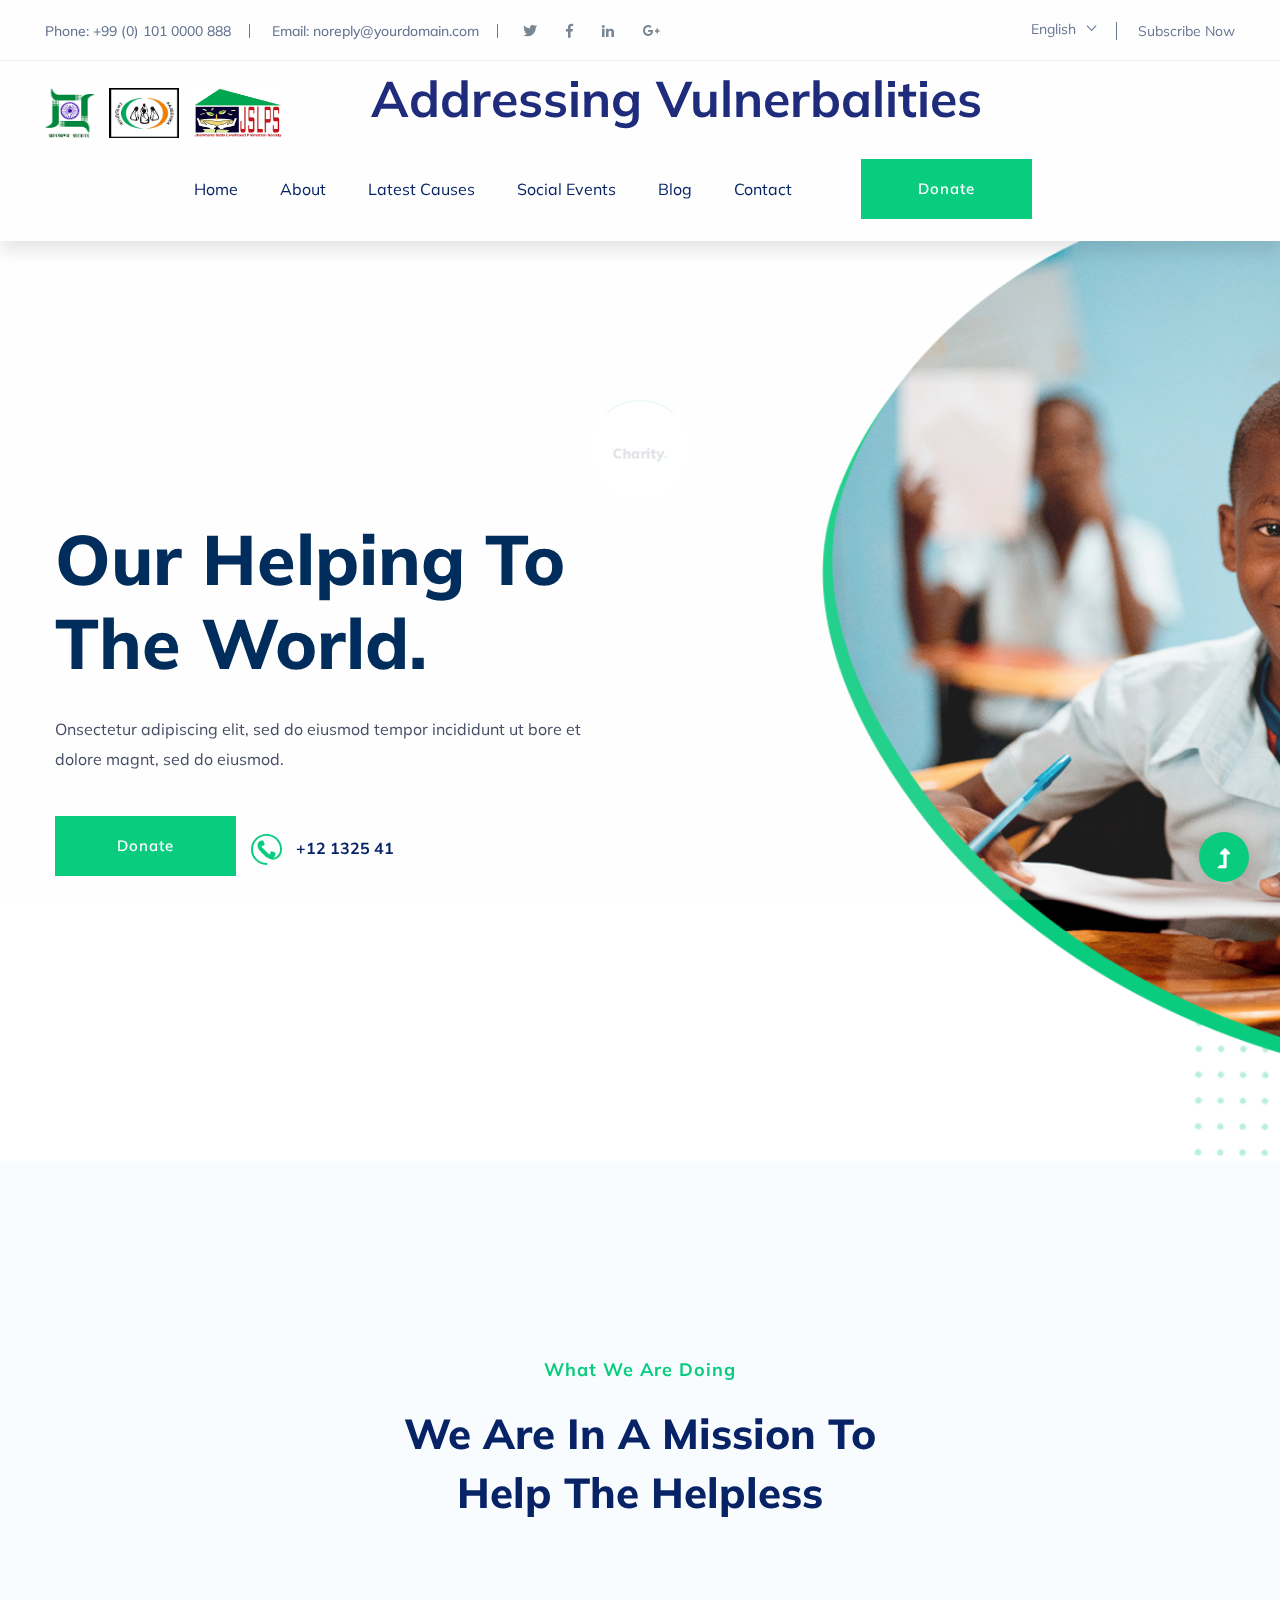
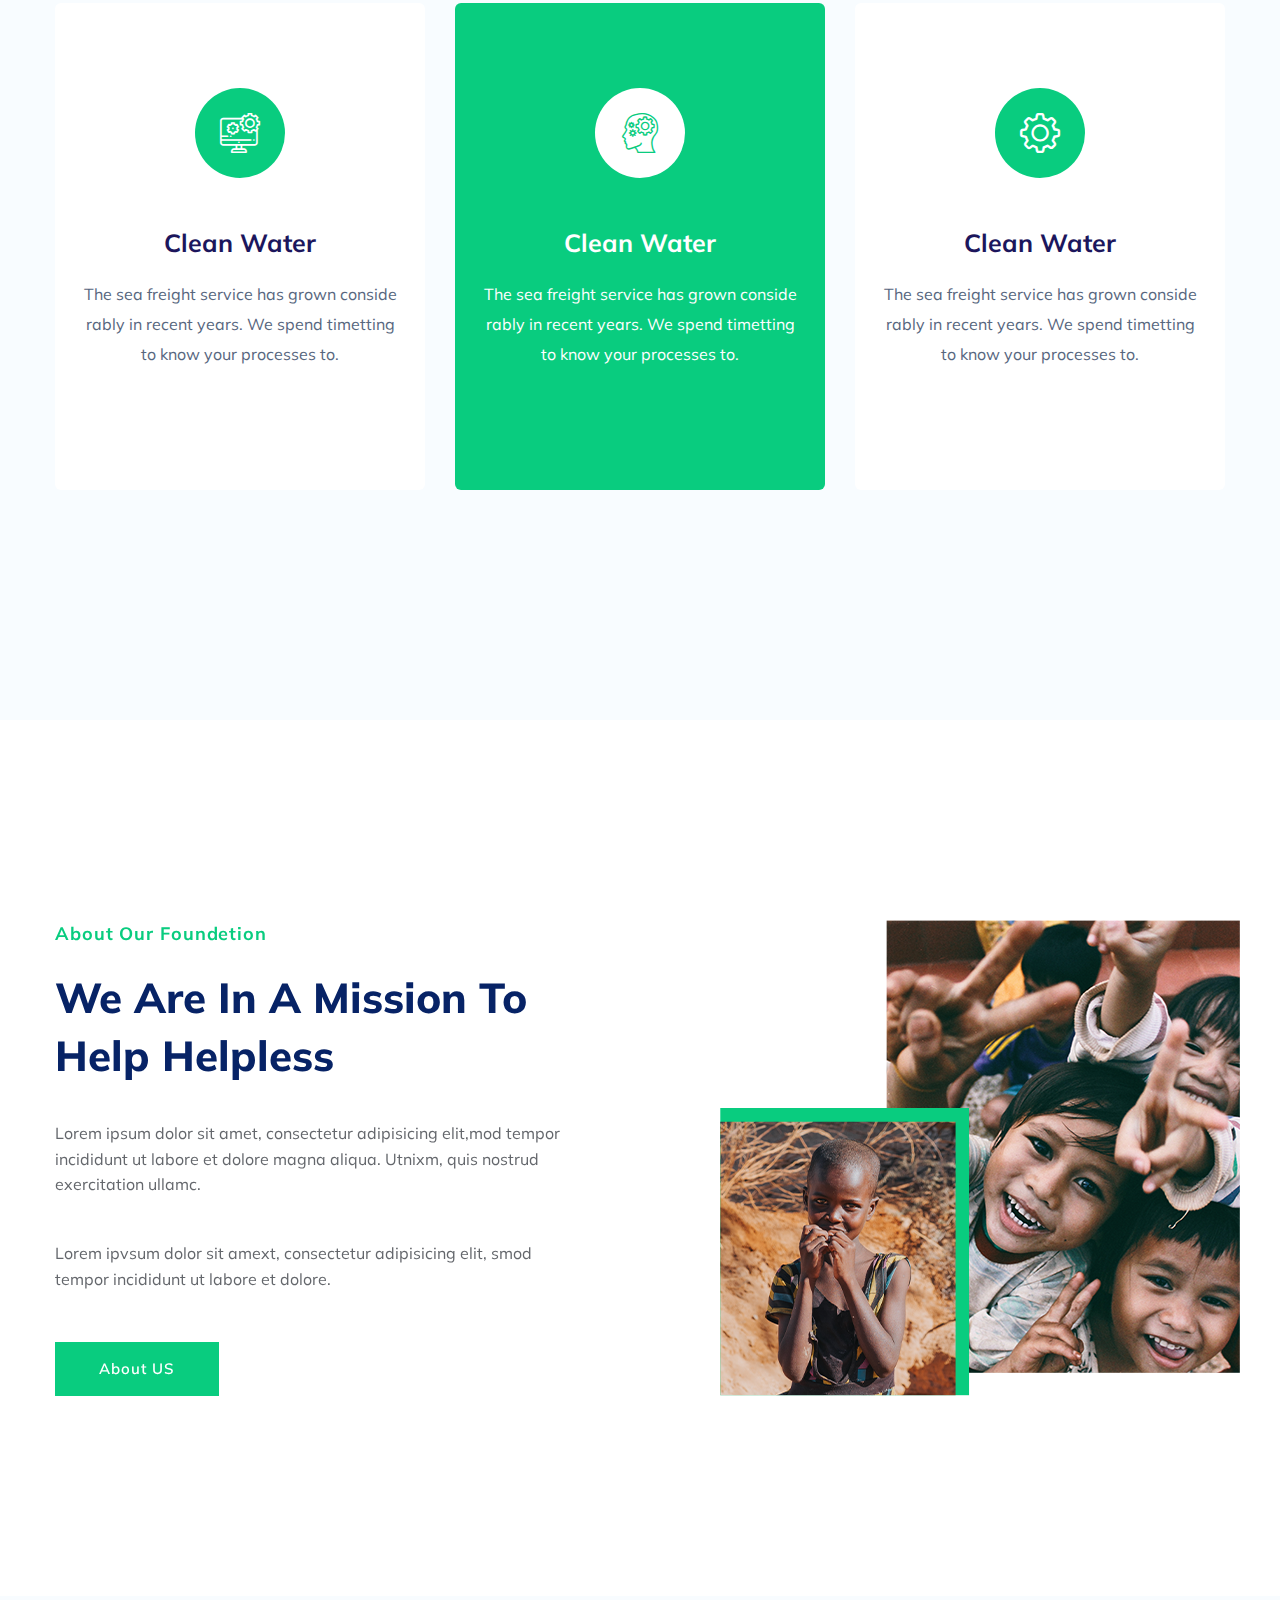
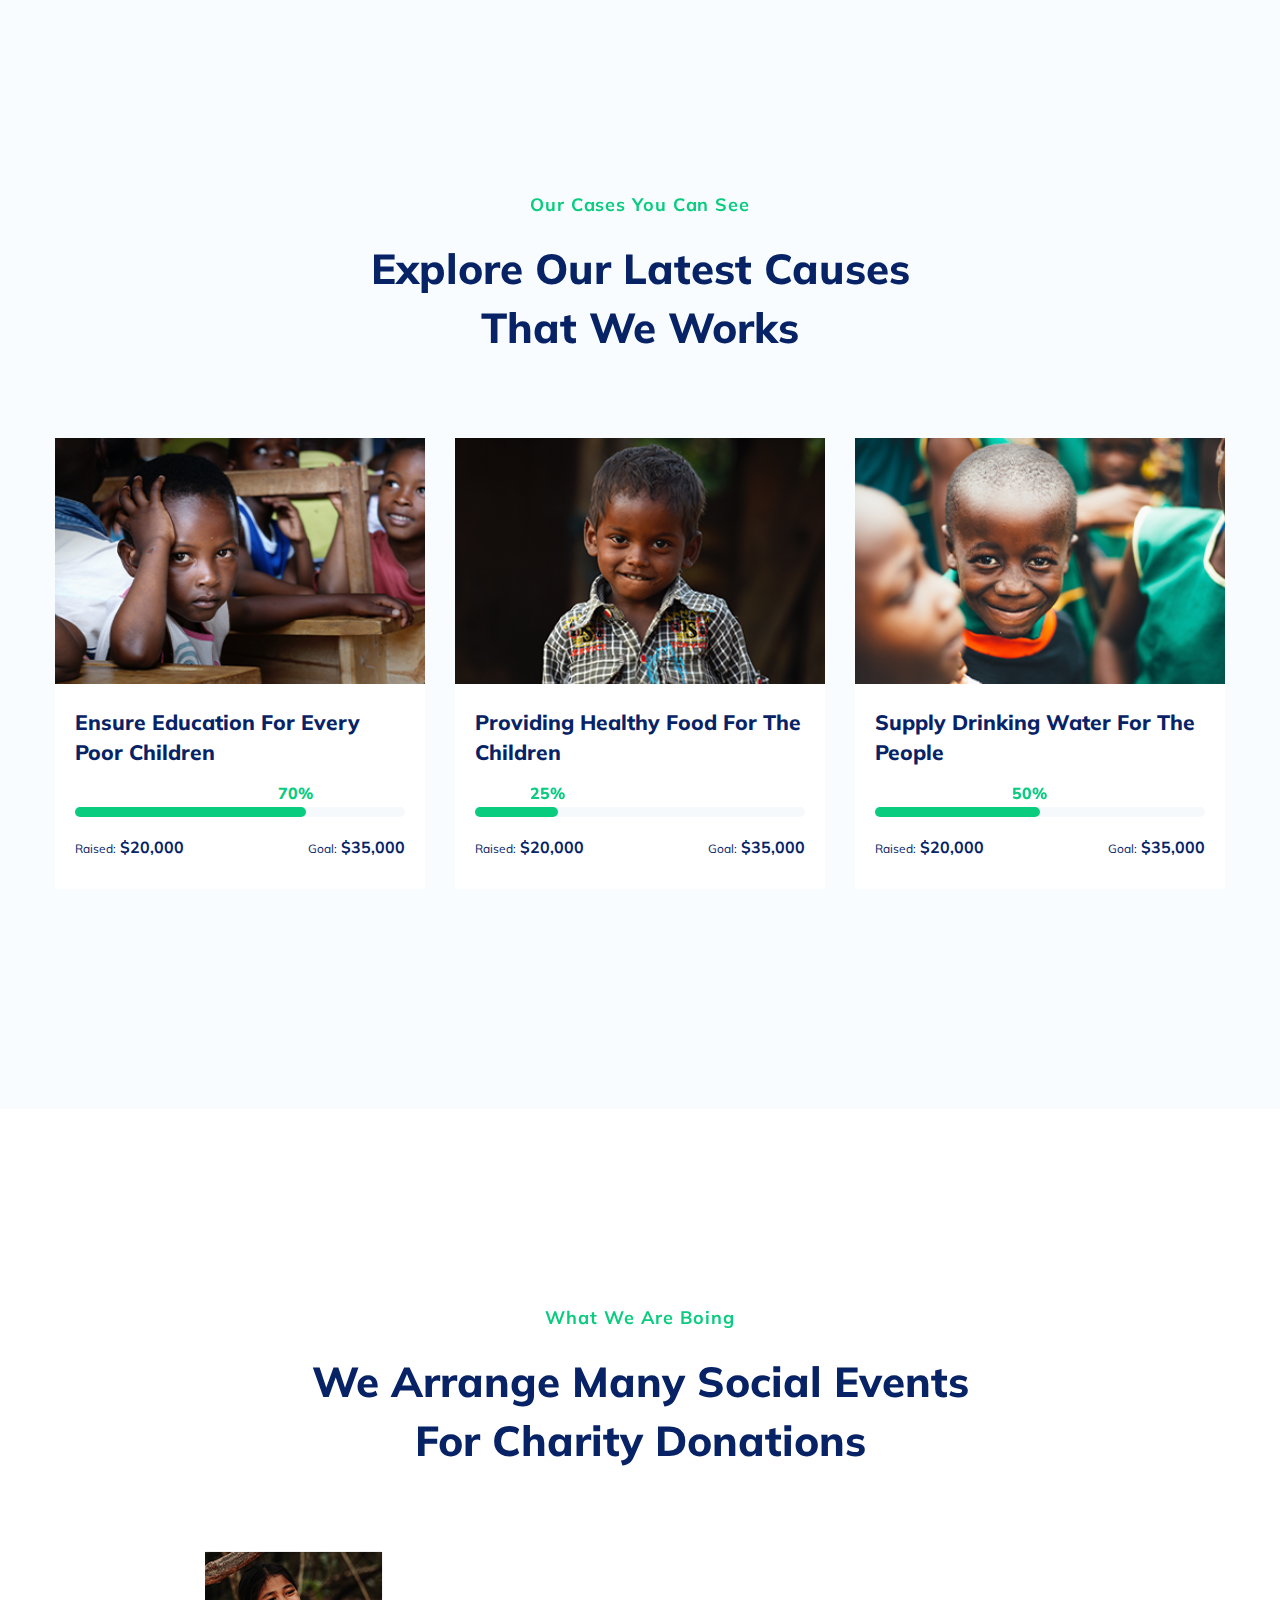
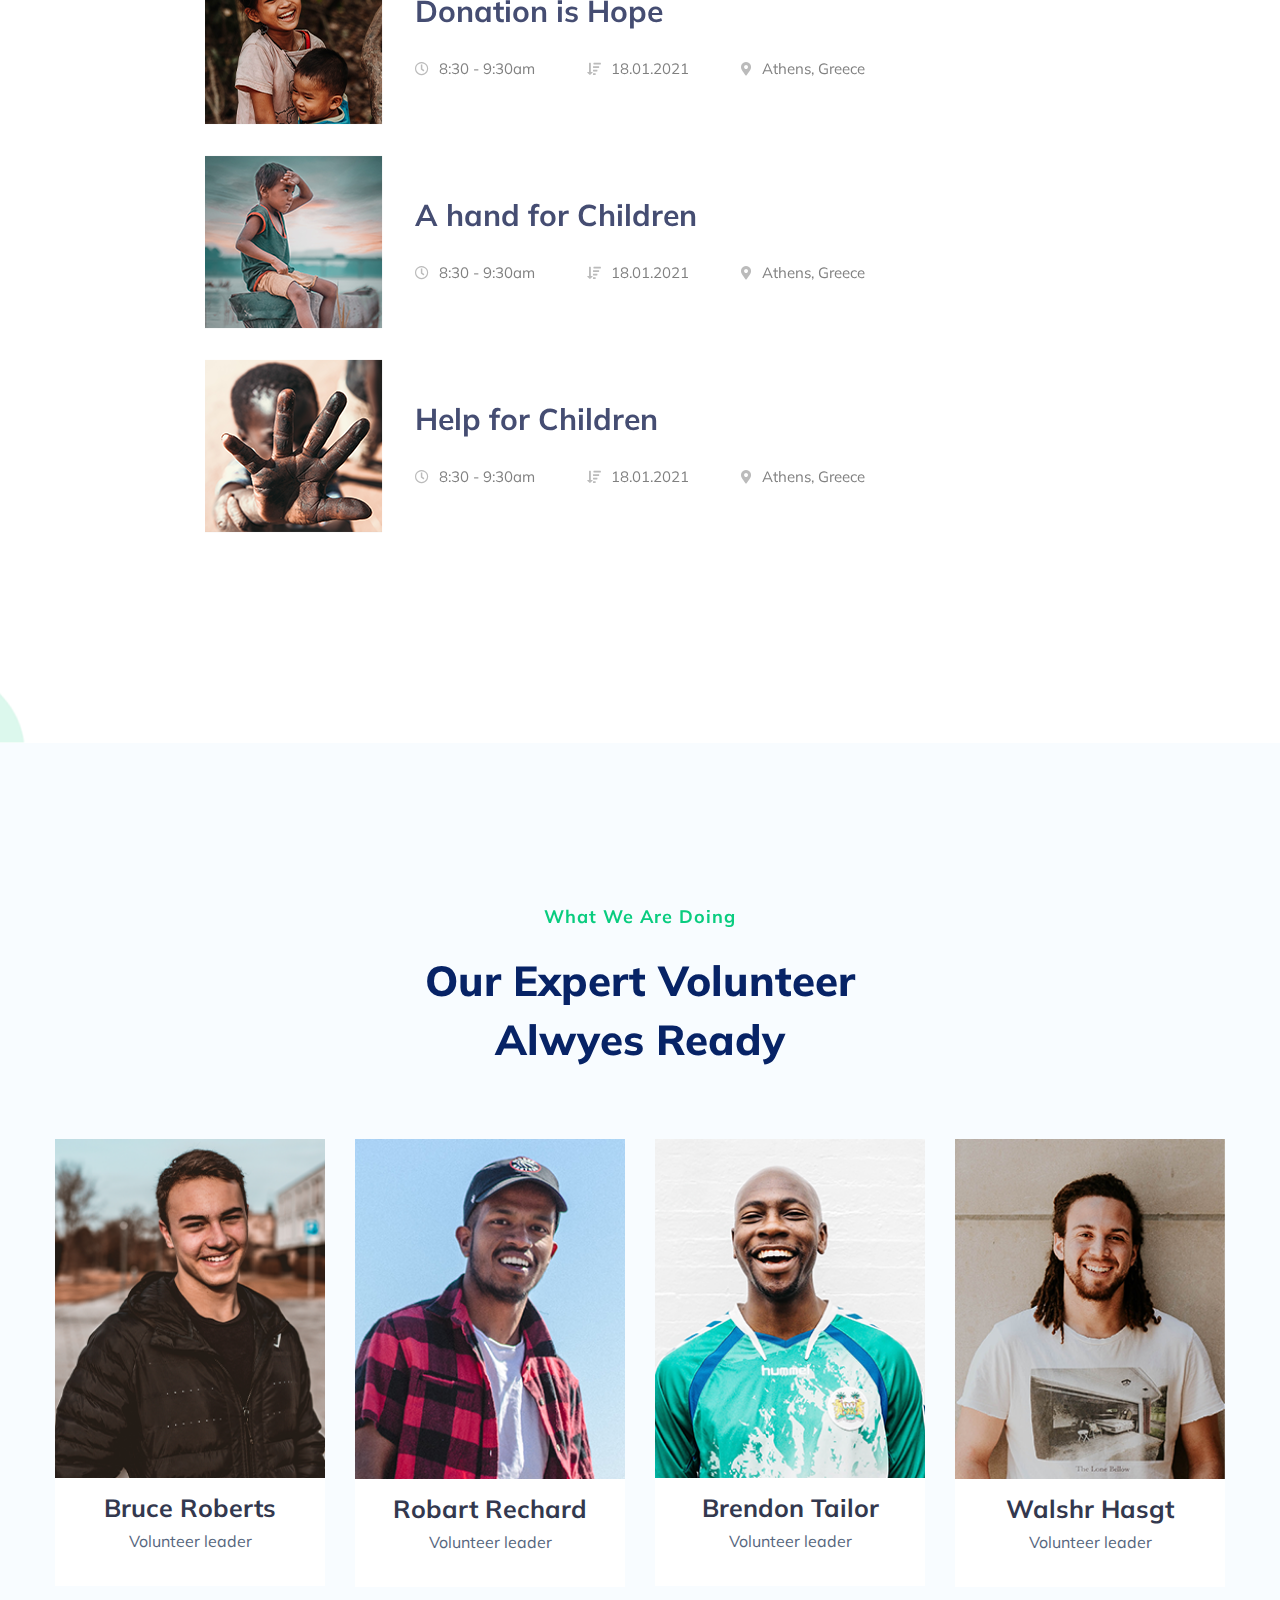
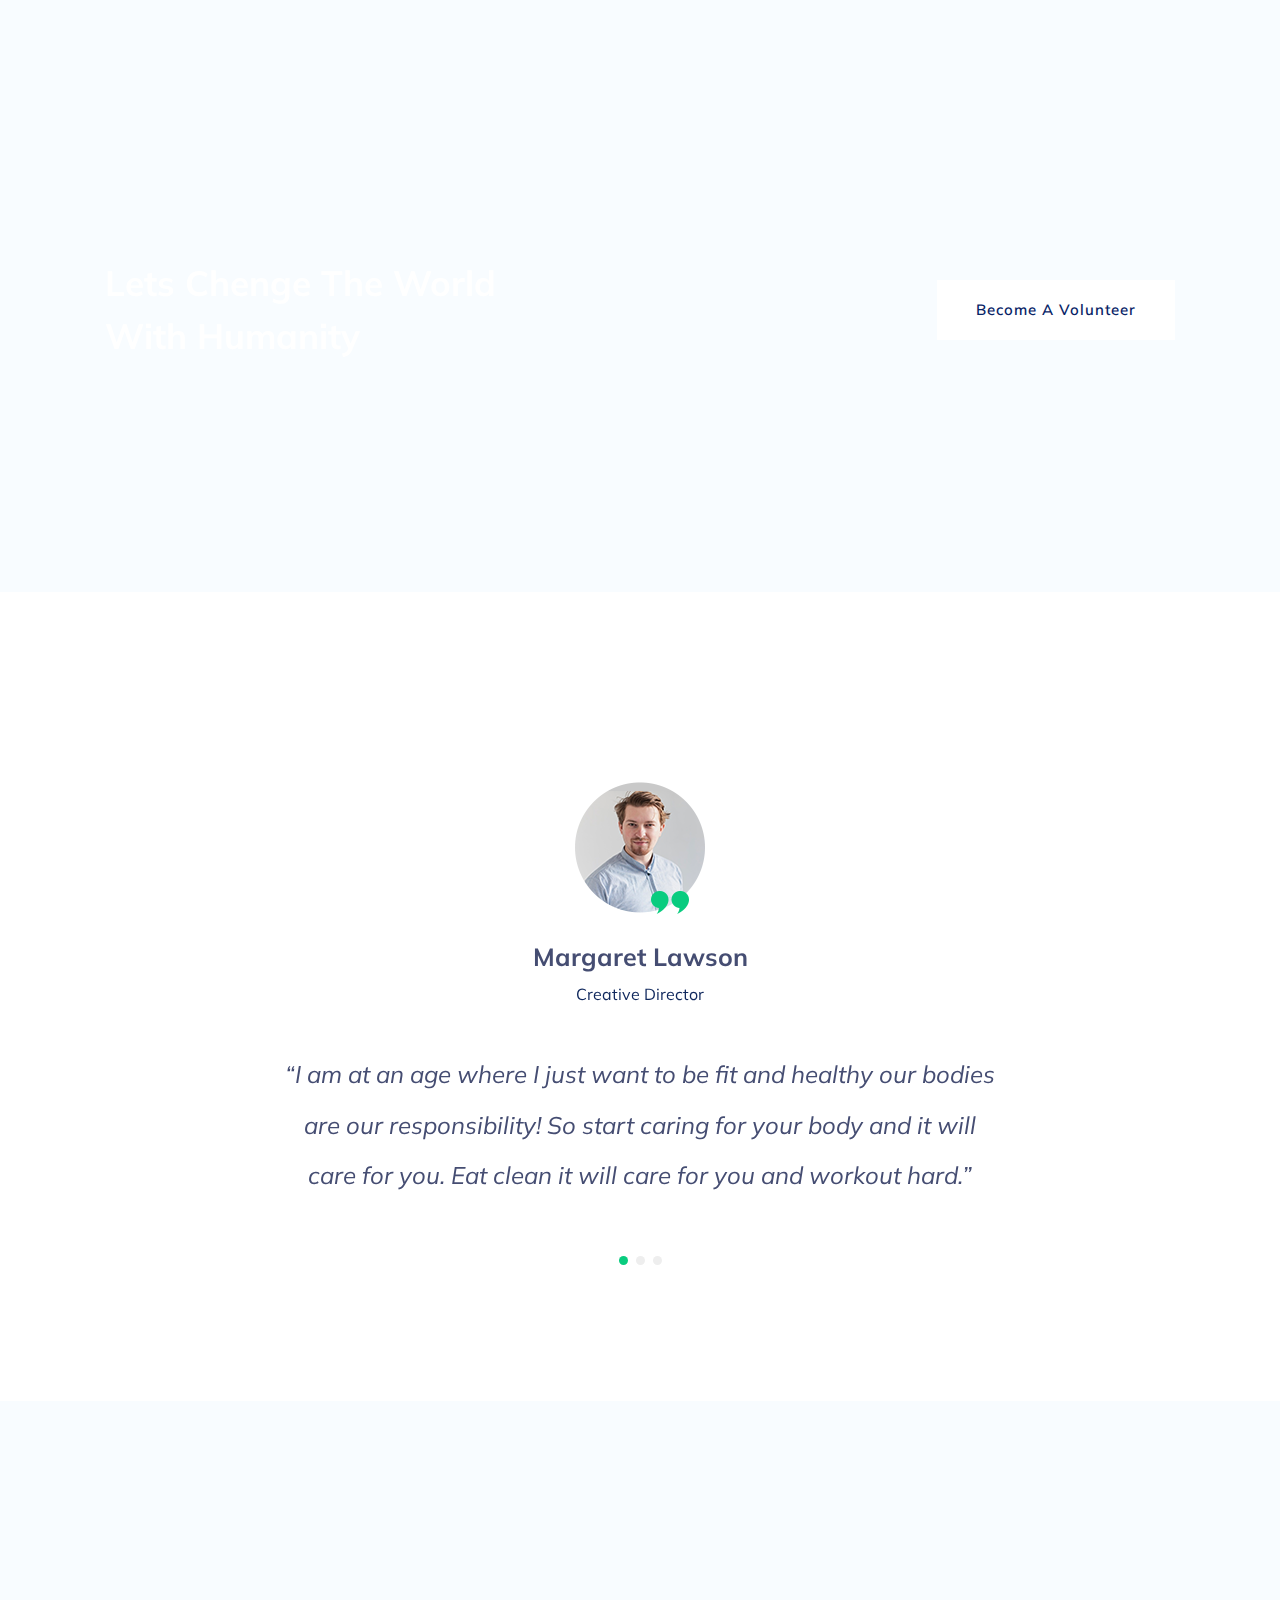
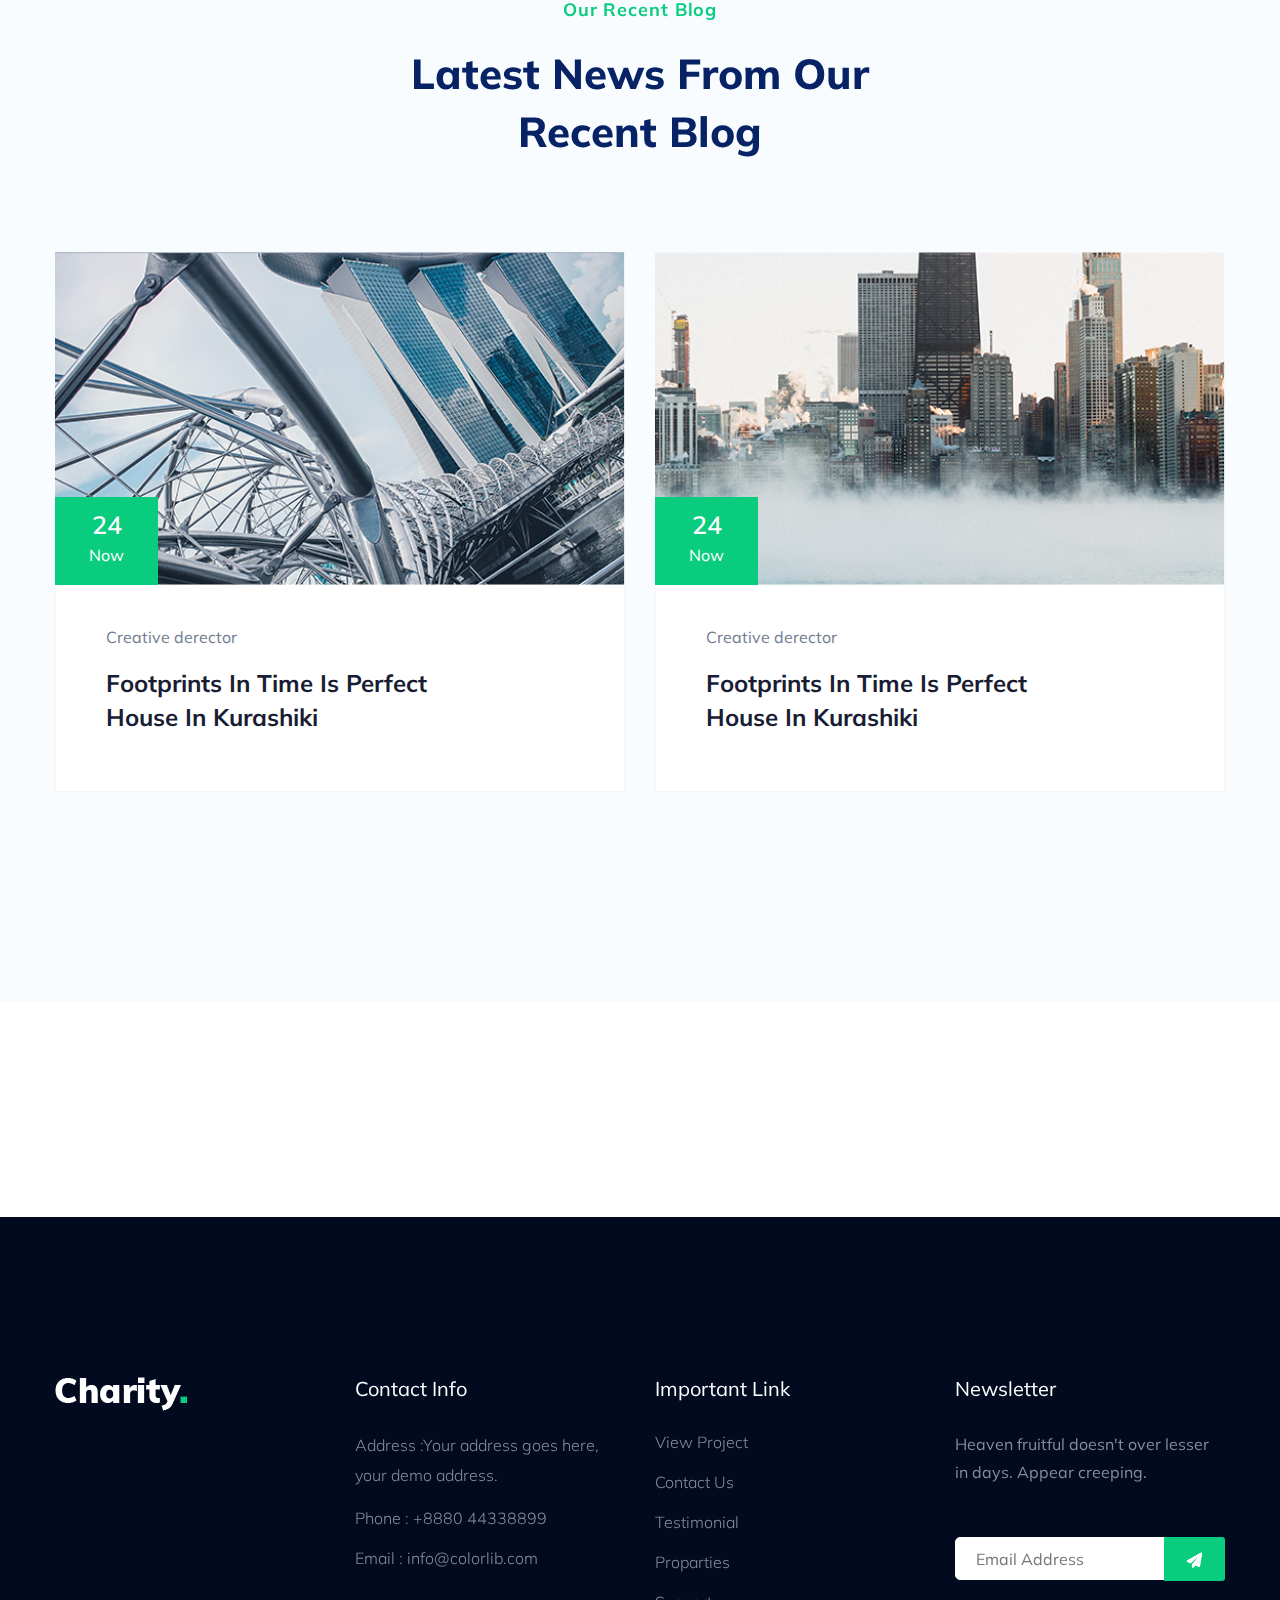
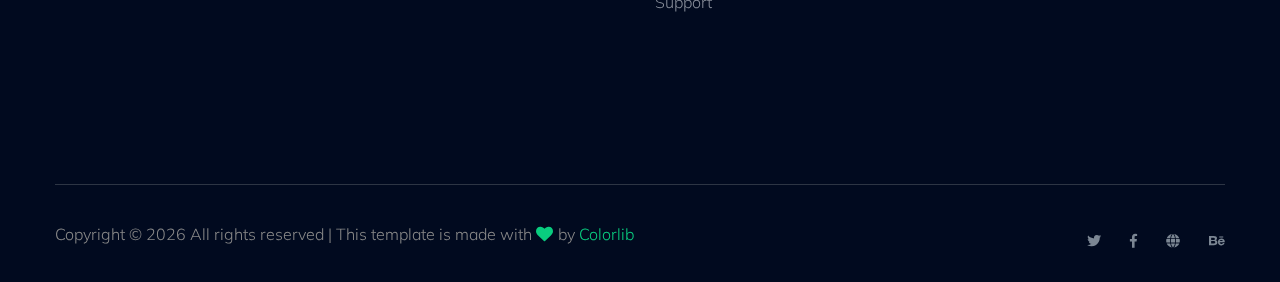
==== commit a10b973e: "Update index.html" ====
--- a/index.html
+++ b/index.html
@@ -3,7 +3,7 @@
   <head>
     <meta charset="utf-8" />
     <meta http-equiv="x-ua-compatible" content="ie=edge" />
-    <title>Charity | Teamplate</title>
+    <title>Social Works</title>
     <meta name="description" content="" />
     <meta name="viewport" content="width=device-width, initial-scale=1" />
     <link rel="manifest" href="site.webmanifest" />
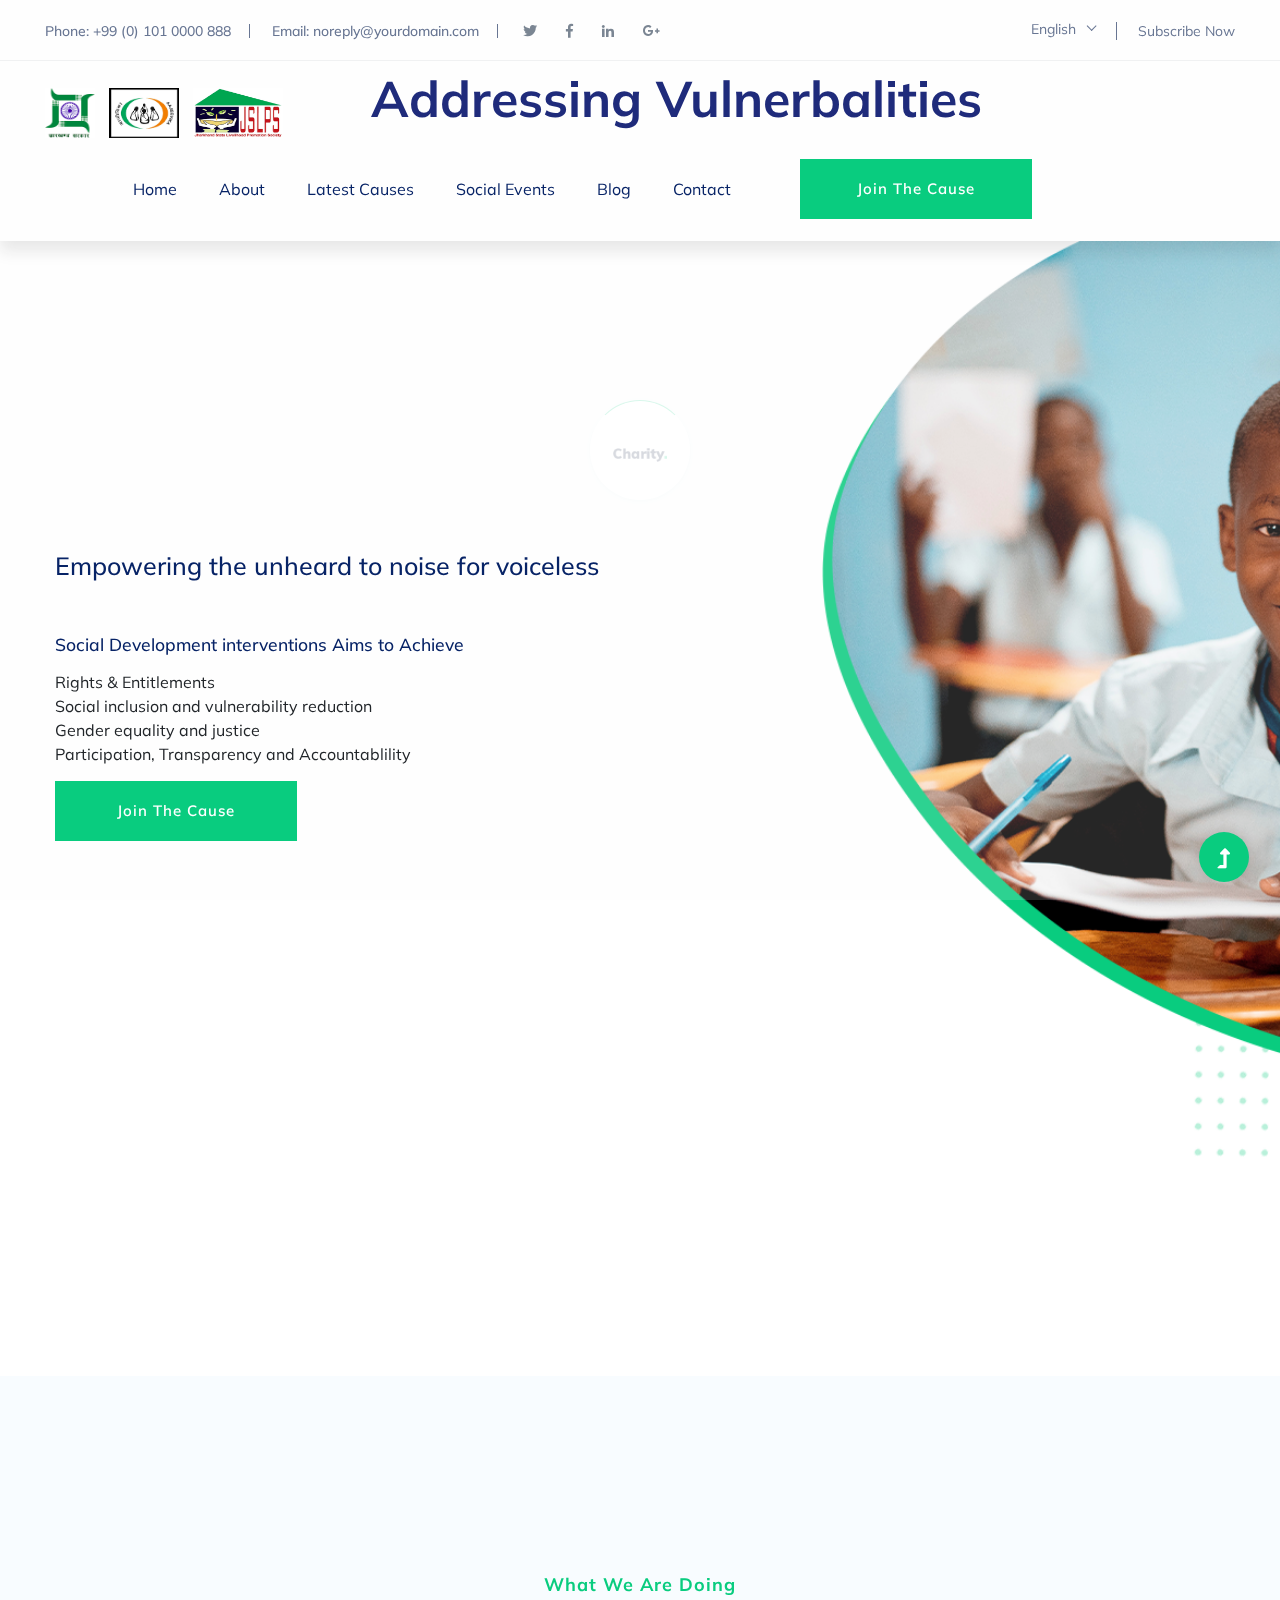
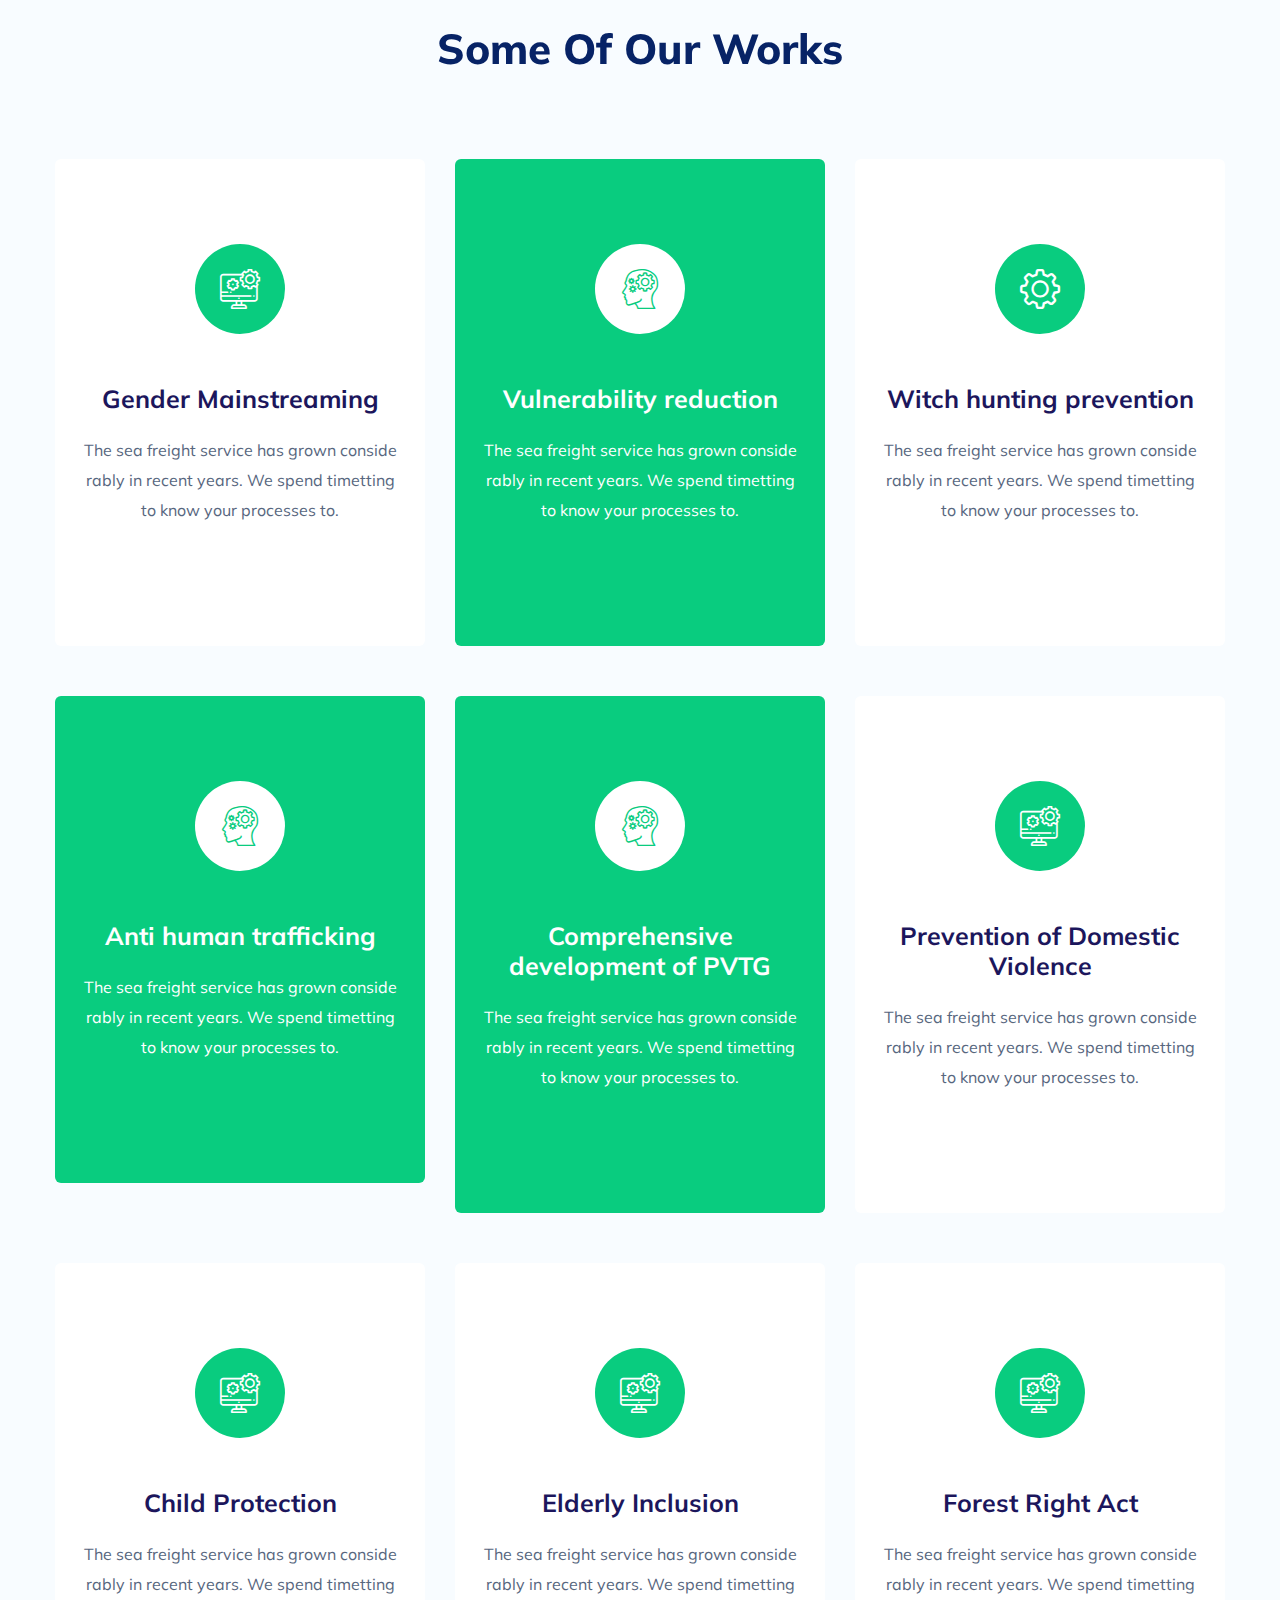
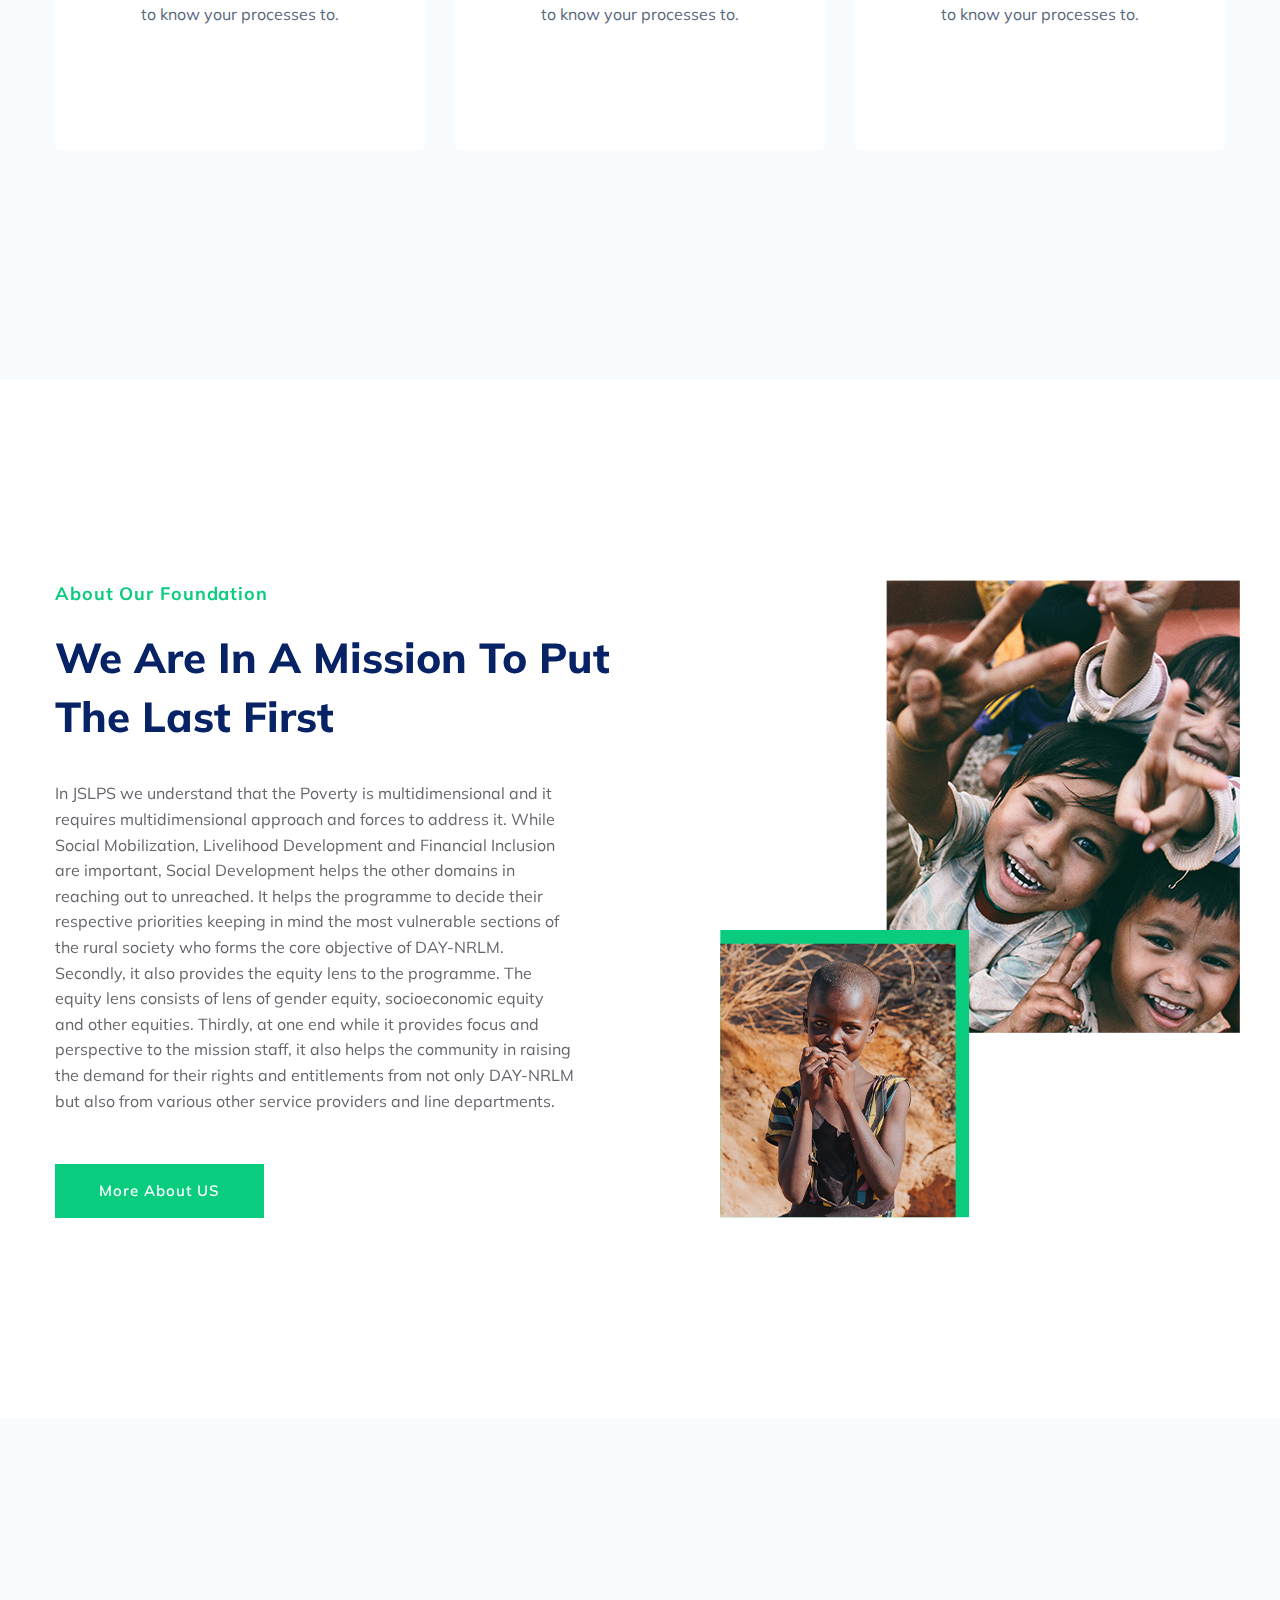
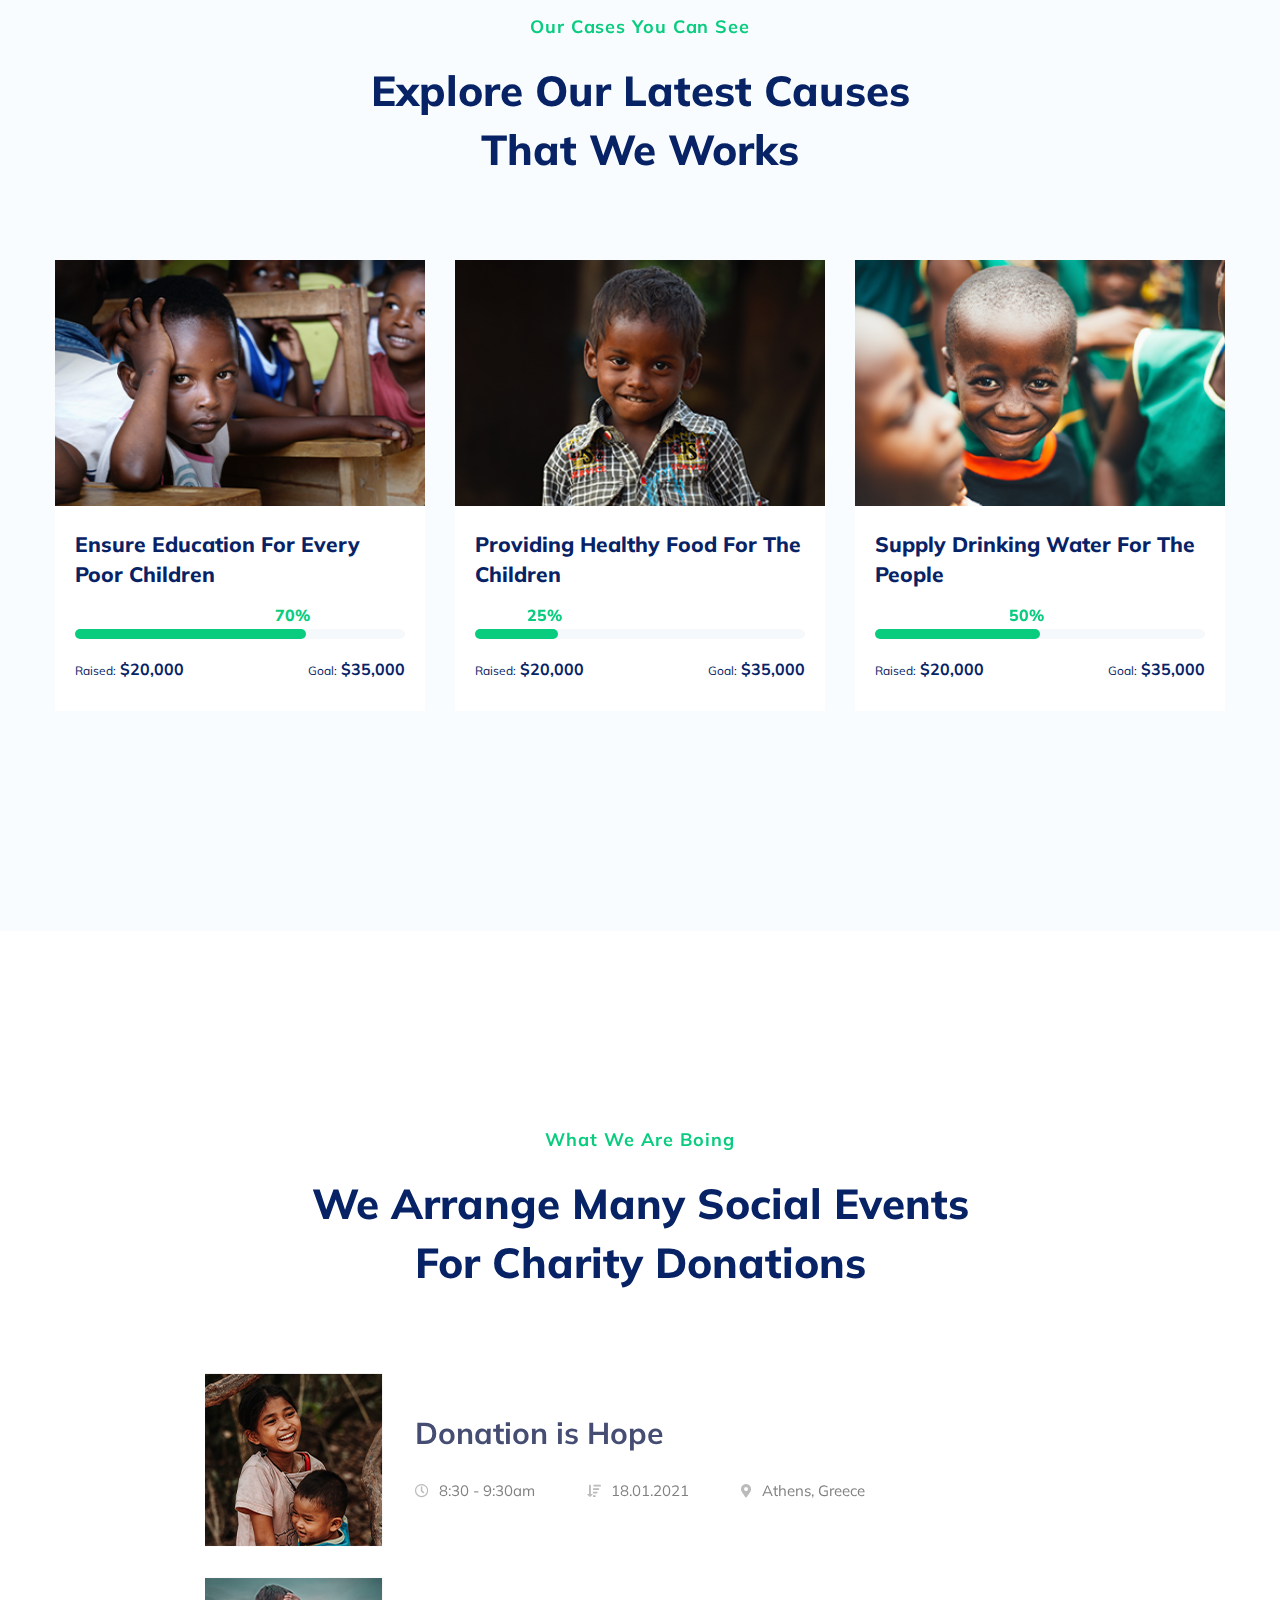
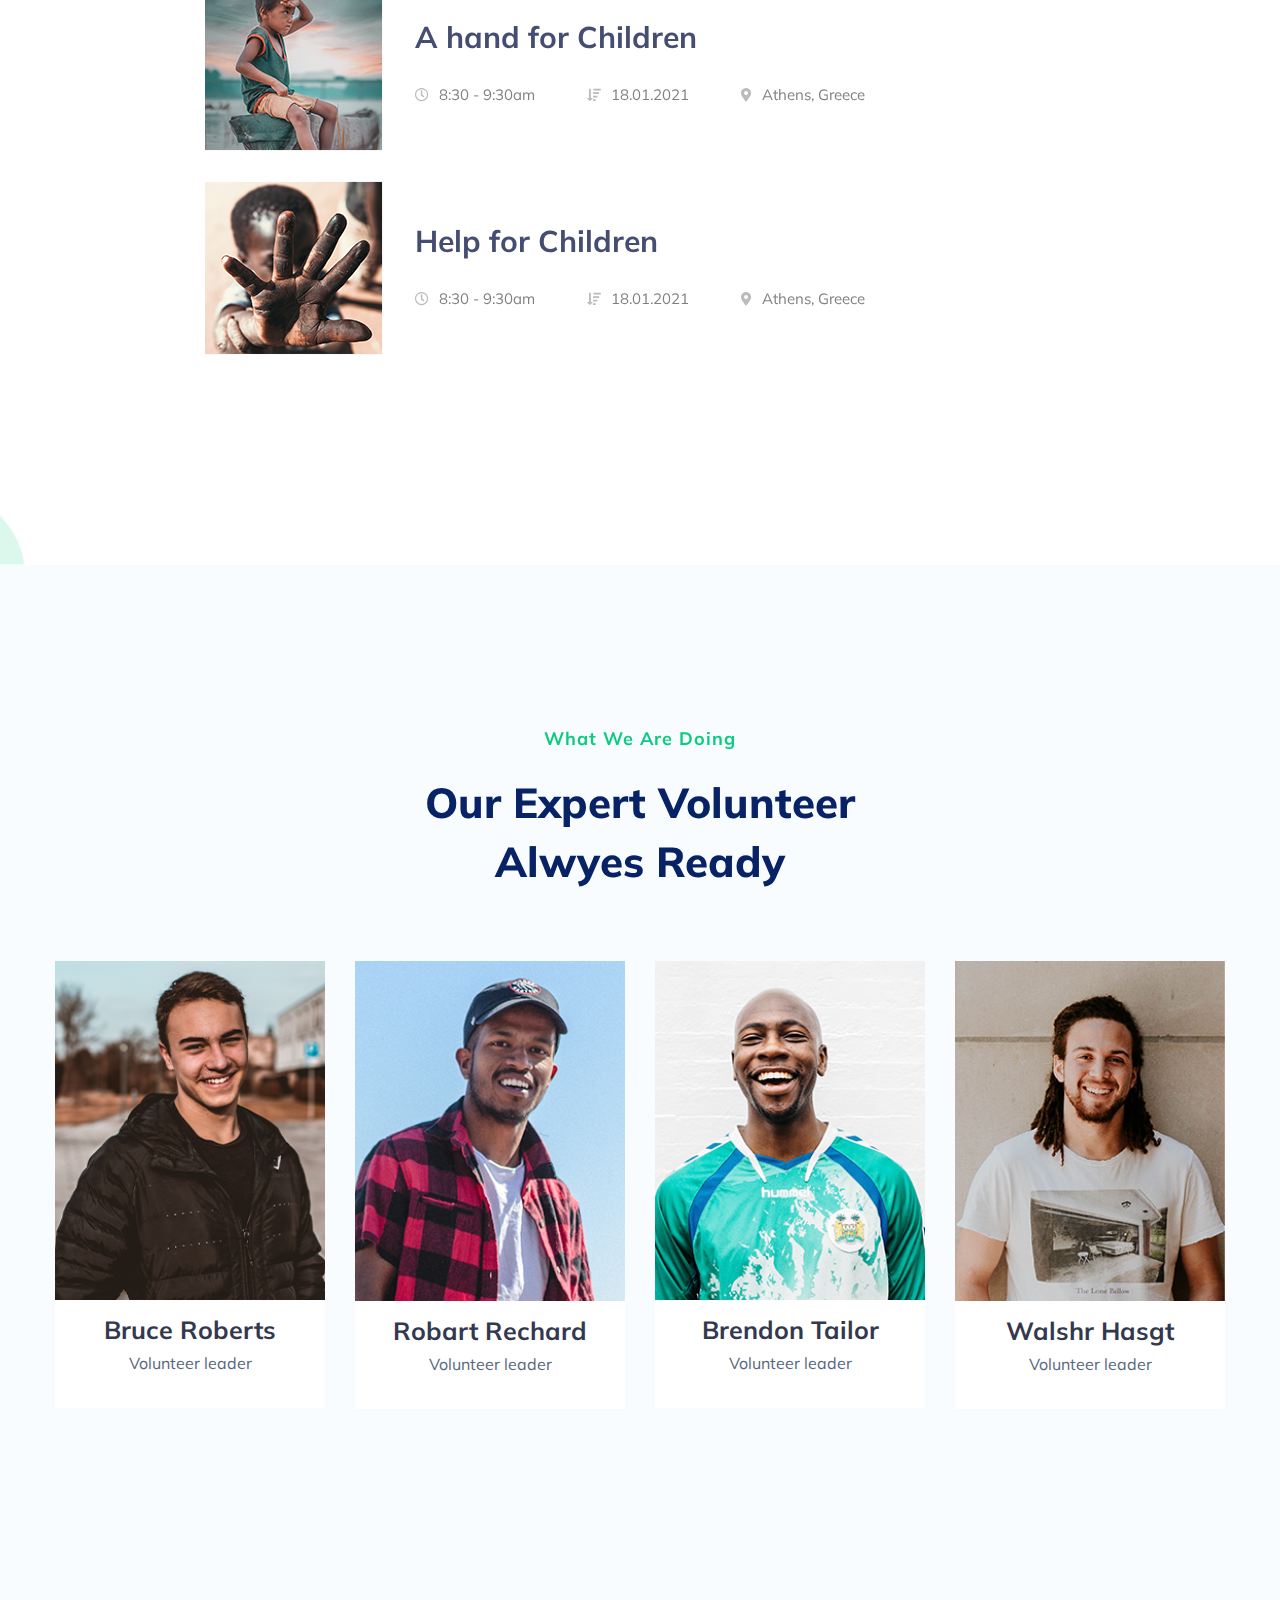
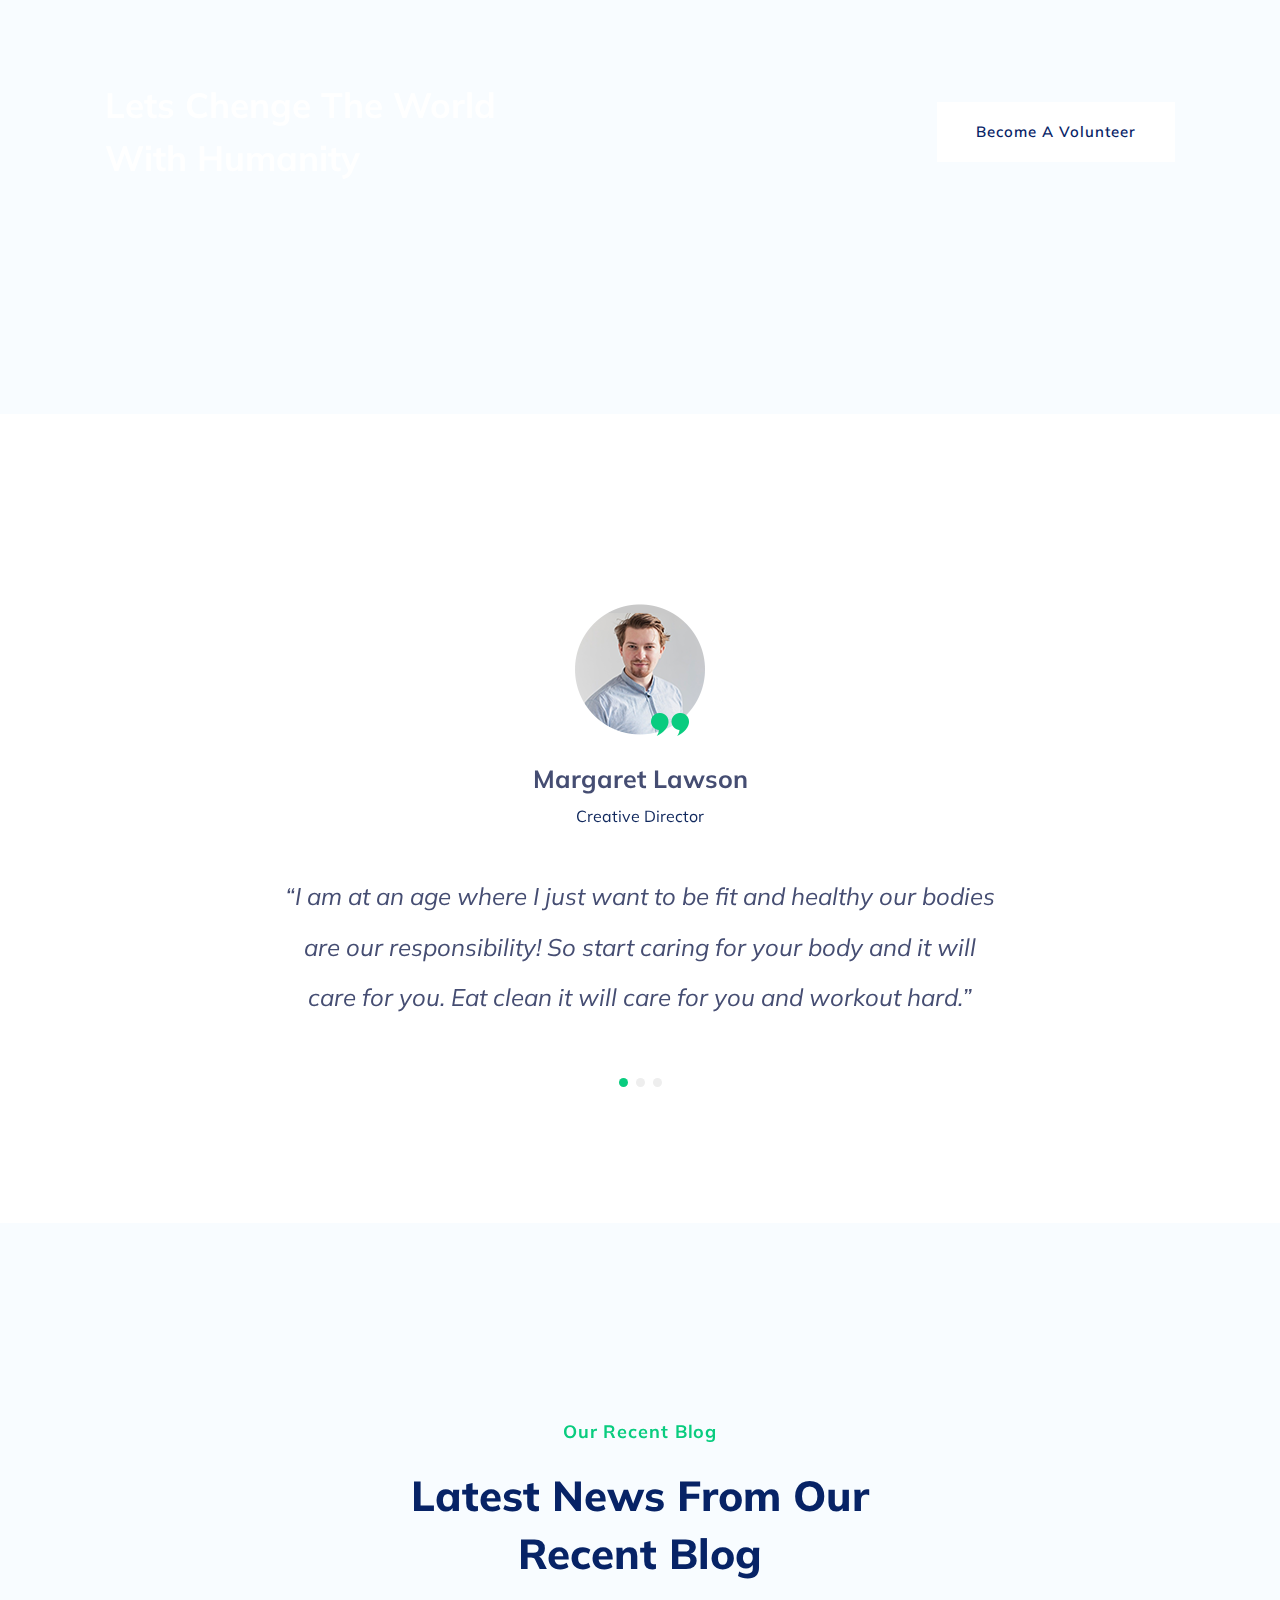
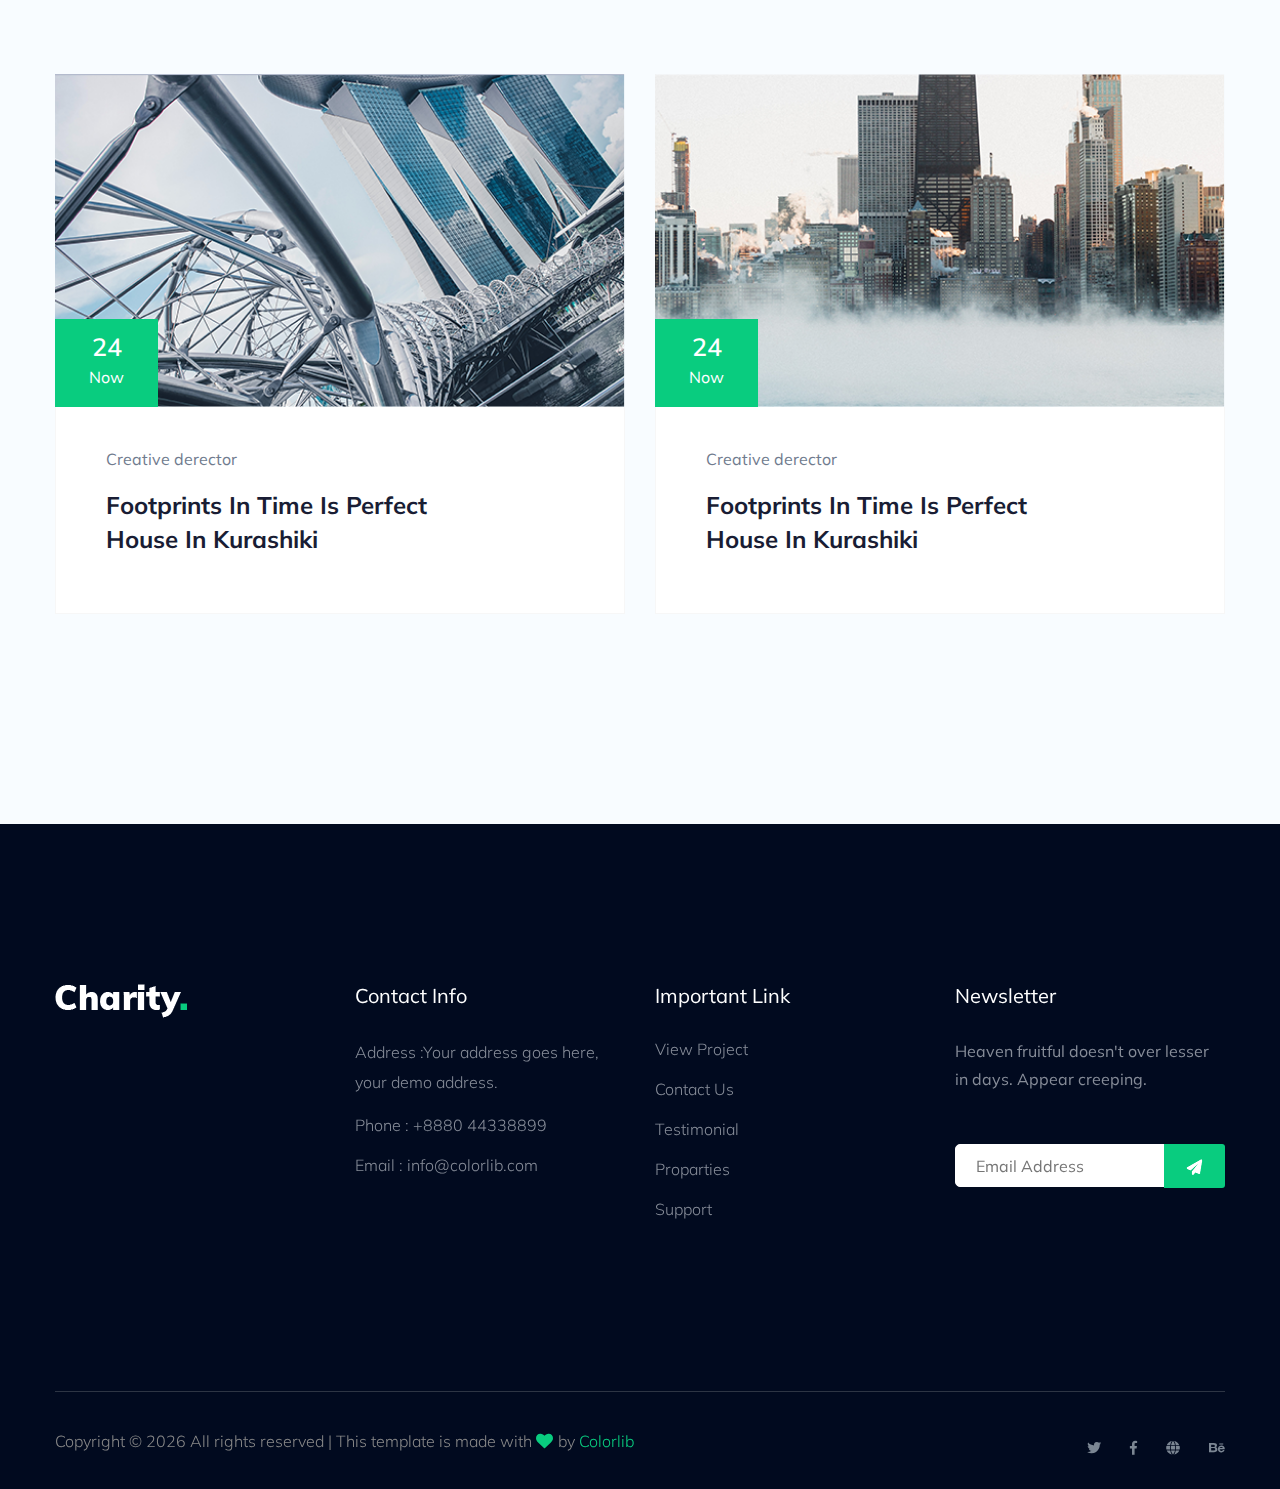
==== commit 3f9476f2: "changes" ====
--- a/index.html
+++ b/index.html
@@ -3,7 +3,7 @@
   <head>
     <meta charset="utf-8" />
     <meta http-equiv="x-ua-compatible" content="ie=edge" />
-    <title>Social Works</title>
+    <title>Charity | Teamplate</title>
     <meta name="description" content="" />
     <meta name="viewport" content="width=device-width, initial-scale=1" />
     <link rel="manifest" href="site.webmanifest" />
@@ -160,7 +160,7 @@
                     </div>
                     <!-- Header-btn -->
                     <div class="header-right-btn d-none d-lg-block ml-20">
-                      <a href="contact.html" class="btn header-btn">Donate</a>
+                      <a href="contact.html" class="btn header-btn">Join the cause</a>
                     </div>
                   </div>
                 </div>
@@ -180,6 +180,46 @@
       <!-- slider Area Start-->
       <div class="slider-area">
         <div class="slider-active">
+          <!-- Single Slider -->
+          <div class="single-slider slider-height d-flex align-items-center">
+            <div class="container">
+              <div class="row">
+                <div class="col-xl-6 col-lg-6 col-md-8 col-sm-10">
+                  <div>
+                    <h1 data-animation="fadeInUp" data-delay=".6s">
+                      Empowering the unheard to noise for voiceless
+                    </h1>
+                    <br>
+                    <br>
+
+                    <h3 data-animation="fadeInUp" data-delay=".6s">
+                      Social Development interventions Aims to Achieve
+                    </h3>
+                    <p data-animation="fadeInUp" data-delay=".8s">
+                      <ul>
+                        <li>Rights & Entitlements</li>
+                        <li>Social inclusion and vulnerability reduction</li>
+                        <li>Gender equality and justice</li>
+                        <li>Participation, Transparency and Accountablility </li>
+                      </ul>
+
+                    </p>
+                    <!-- Hero-btn -->
+                    <div class="hero__btn">
+                      <a
+                        href="industries.html"
+                        class="btn hero-btn mb-10"
+                        data-animation="fadeInLeft"
+                        data-delay=".8s"
+                        >Join the cause</a
+                      >
+
+                    </div>
+                  </div>
+                </div>
+              </div>
+            </div>
+          </div>
           <!-- Single Slider -->
           <div class="single-slider slider-height d-flex align-items-center">
             <div class="container">
@@ -218,47 +258,55 @@
               </div>
             </div>
           </div>
-          <!-- Single Slider -->
-          <div class="single-slider slider-height d-flex align-items-center">
-            <div class="container">
-              <div class="row">
-                <div class="col-xl-6 col-lg-6 col-md-8 col-sm-10">
-                  <div class="hero__caption">
-                    <h1 data-animation="fadeInUp" data-delay=".6s">
-                      Our Helping to<br />
-                      the world.
-                    </h1>
-                    <p data-animation="fadeInUp" data-delay=".8s">
-                      Onsectetur adipiscing elit, sed do eiusmod tempor
-                      incididunt ut bore et dolore magnt, sed do eiusmod.
-                    </p>
-                    <!-- Hero-btn -->
-                    <div class="hero__btn">
-                      <a
-                        href="industries.html"
-                        class="btn hero-btn mb-10"
-                        data-animation="fadeInLeft"
-                        data-delay=".8s"
-                        >Donate</a
-                      >
-                      <a
-                        href="industries.html"
-                        class="cal-btn ml-15"
-                        data-animation="fadeInRight"
-                        data-delay="1.0s"
-                      >
-                        <i class="flaticon-null"></i>
-                        <p>+12 1325 41</p>
-                      </a>
-                    </div>
-                  </div>
-                </div>
-              </div>
-            </div>
-          </div>
         </div>
       </div>
       <!-- slider Area End-->
+            <!--? Count Down Start -->
+            <div class="count-down-area pt-25 section-bg" data-background="assets/img/gallery/section_bg02.png">
+              <div class="container">
+                <div class="row justify-content-center">
+                  <div class="col-lg-12 col-md-12">
+                    <div class="count-down-wrapper">
+                      <div class="row justify-content-between">
+                        <div class="col-lg-3 col-md-6 col-sm-6">
+                          <!-- Counter Up -->
+                          <div class="single-counter text-center">
+                            <span class="counter color-green">6,200</span>
+                            <span class="plus">+</span>
+                            <p class="color-green">Donation</p>
+                          </div>
+                        </div>
+                        <div class="col-lg-3 col-md-6 col-sm-6">
+                          <!-- Counter Up -->
+                          <div class="single-counter text-center">
+                            <span class="counter color-green">80</span>
+                            <span class="plus">+</span>
+                            <p class="color-green">Fund Raised</p>
+                          </div>
+                        </div>
+                        <div class="col-lg-3 col-md-6 col-sm-6">
+                          <!-- Counter Up -->
+                          <div class="single-counter text-center">
+                            <span class="counter color-green">256</span>
+                            <span class="plus">+</span>
+                            <p class="color-green">Donation</p>
+                          </div>
+                        </div>
+                        <div class="col-lg-3 col-md-6 col-sm-6">
+                          <!-- Counter Up -->
+                          <div class="single-counter text-center">
+                            <span class="counter color-green">256</span>
+                            <span class="plus">+</span>
+                            <p class="color-green">Donation</p>
+                          </div>
+                        </div>
+                      </div>
+                    </div>
+                  </div>
+                </div>
+              </div>
+            </div>
+            <!-- Count Down End -->
       <!--? Services Area Start -->
       <div class="service-area section-padding30">
         <div class="container">
@@ -267,7 +315,7 @@
               <!-- Section Tittle -->
               <div class="section-tittle text-center mb-80">
                 <span>What we are doing</span>
-                <h2>We Are In A Mission To Help The Helpless</h2>
+                <h2>Some of our works</h2>
               </div>
             </div>
           </div>
@@ -278,7 +326,7 @@
                   <span class="flaticon-null-1"></span>
                 </div>
                 <div class="cat-cap">
-                  <h5><a href="services.html">Clean Water</a></h5>
+                  <h5><a href="services.html">Gender Mainstreaming</a></h5>
                   <p>
                     The sea freight service has grown conside rably in recent
                     years. We spend timetting to know your processes to.
@@ -292,7 +340,7 @@
                   <span class="flaticon-think"></span>
                 </div>
                 <div class="cat-cap">
-                  <h5><a href="services.html">Clean Water</a></h5>
+                  <h5><a href="services.html">Vulnerability reduction</a></h5>
                   <p>
                     The sea freight service has grown conside rably in recent
                     years. We spend timetting to know your processes to.
@@ -306,7 +354,91 @@
                   <span class="flaticon-gear"></span>
                 </div>
                 <div class="cat-cap">
-                  <h5><a href="services.html">Clean Water</a></h5>
+                  <h5><a href="services.html">Witch hunting prevention</a></h5>
+                  <p>
+                    The sea freight service has grown conside rably in recent
+                    years. We spend timetting to know your processes to.
+                  </p>
+                </div>
+              </div>
+            </div>
+            <div class="col-lg-4 col-md-6 col-sm-6">
+              <div class="single-cat active text-center mb-50">
+                <div class="cat-icon">
+                  <span class="flaticon-think"></span>
+                </div>
+                <div class="cat-cap">
+                  <h5><a href="services.html">Anti human trafficking</a></h5>
+                  <p>
+                    The sea freight service has grown conside rably in recent
+                    years. We spend timetting to know your processes to.
+                  </p>
+                </div>
+              </div>
+            </div>
+            <div class="col-lg-4 col-md-6 col-sm-6">
+              <div class="single-cat active text-center mb-50">
+                <div class="cat-icon">
+                  <span class="flaticon-think"></span>
+                </div>
+                <div class="cat-cap">
+                  <h5><a href="services.html">Comprehensive development of PVTG</a></h5>
+                  <p>
+                    The sea freight service has grown conside rably in recent
+                    years. We spend timetting to know your processes to.
+                  </p>
+                </div>
+              </div>
+            </div>
+            <div class="col-lg-4 col-md-6 col-sm-6">
+              <div class="single-cat text-center mb-50">
+                <div class="cat-icon">
+                  <span class="flaticon-null-1"></span>
+                </div>
+                <div class="cat-cap">
+                  <h5><a href="services.html">Prevention of Domestic Violence</a></h5>
+                  <p>
+                    The sea freight service has grown conside rably in recent
+                    years. We spend timetting to know your processes to.
+                  </p>
+                </div>
+              </div>
+            </div>
+            <div class="col-lg-4 col-md-6 col-sm-6">
+              <div class="single-cat text-center mb-50">
+                <div class="cat-icon">
+                  <span class="flaticon-null-1"></span>
+                </div>
+                <div class="cat-cap">
+                  <h5><a href="services.html">Child Protection</a></h5>
+                  <p>
+                    The sea freight service has grown conside rably in recent
+                    years. We spend timetting to know your processes to.
+                  </p>
+                </div>
+              </div>
+            </div>
+            <div class="col-lg-4 col-md-6 col-sm-6">
+              <div class="single-cat text-center mb-50">
+                <div class="cat-icon">
+                  <span class="flaticon-null-1"></span>
+                </div>
+                <div class="cat-cap">
+                  <h5><a href="services.html">Elderly Inclusion</a></h5>
+                  <p>
+                    The sea freight service has grown conside rably in recent
+                    years. We spend timetting to know your processes to.
+                  </p>
+                </div>
+              </div>
+            </div>
+            <div class="col-lg-4 col-md-6 col-sm-6">
+              <div class="single-cat text-center mb-50">
+                <div class="cat-icon">
+                  <span class="flaticon-null-1"></span>
+                </div>
+                <div class="cat-cap">
+                  <h5><a href="services.html">Forest Right Act</a></h5>
                   <p>
                     The sea freight service has grown conside rably in recent
                     years. We spend timetting to know your processes to.
@@ -326,20 +458,22 @@
               <div class="about-caption mb-50">
                 <!-- Section Tittle -->
                 <div class="section-tittle mb-35">
-                  <span>About our foundetion</span>
-                  <h2>We Are In A Mission To Help Helpless</h2>
+                  <span>About our foundation</span>
+                  <h2>We Are In A Mission to put the last first</h2>
                 </div>
                 <p>
-                  Lorem ipsum dolor sit amet, consectetur adipisicing elit,mod
-                  tempor incididunt ut labore et dolore magna aliqua. Utnixm,
-                  quis nostrud exercitation ullamc.
+                  In JSLPS we understand that the Poverty is multidimensional and it requires multidimensional approach and forces to
+                  address it. While Social Mobilization, Livelihood Development and Financial Inclusion are important, Social Development
+                  helps the other domains in reaching out to unreached. It helps the programme to decide their respective priorities
+                  keeping in mind the most vulnerable sections of the rural society who forms the core objective of DAY-NRLM. Secondly, it
+                  also provides the equity lens to the programme. The equity lens consists of lens of gender equity, socioeconomic equity
+                  and other equities. Thirdly, at one end while it provides focus and perspective to the mission staff, it also helps the
+                  community in raising the demand for their rights and entitlements from not only DAY-NRLM but also from various other
+                  service providers and line departments.
                 </p>
-                <p>
-                  Lorem ipvsum dolor sit amext, consectetur adipisicing elit,
-                  smod tempor incididunt ut labore et dolore.
-                </p>
-              </div>
-              <a href="about.html" class="btn">About US</a>
+
+              </div>
+              <a href="about.html" class="btn"> More about US</a>
             </div>
             <div class="col-lg-6 col-md-12">
               <!-- about-img -->
@@ -810,55 +944,7 @@
         </div>
       </section>
       <!-- Blog Area End -->
-      <!--? Count Down Start -->
-      <div
-        class="count-down-area pt-25 section-bg"
-        data-background="assets/img/gallery/section_bg02.png"
-      >
-        <div class="container">
-          <div class="row justify-content-center">
-            <div class="col-lg-12 col-md-12">
-              <div class="count-down-wrapper">
-                <div class="row justify-content-between">
-                  <div class="col-lg-3 col-md-6 col-sm-6">
-                    <!-- Counter Up -->
-                    <div class="single-counter text-center">
-                      <span class="counter color-green">6,200</span>
-                      <span class="plus">+</span>
-                      <p class="color-green">Donation</p>
-                    </div>
-                  </div>
-                  <div class="col-lg-3 col-md-6 col-sm-6">
-                    <!-- Counter Up -->
-                    <div class="single-counter text-center">
-                      <span class="counter color-green">80</span>
-                      <span class="plus">+</span>
-                      <p class="color-green">Fund Raised</p>
-                    </div>
-                  </div>
-                  <div class="col-lg-3 col-md-6 col-sm-6">
-                    <!-- Counter Up -->
-                    <div class="single-counter text-center">
-                      <span class="counter color-green">256</span>
-                      <span class="plus">+</span>
-                      <p class="color-green">Donation</p>
-                    </div>
-                  </div>
-                  <div class="col-lg-3 col-md-6 col-sm-6">
-                    <!-- Counter Up -->
-                    <div class="single-counter text-center">
-                      <span class="counter color-green">256</span>
-                      <span class="plus">+</span>
-                      <p class="color-green">Donation</p>
-                    </div>
-                  </div>
-                </div>
-              </div>
-            </div>
-          </div>
-        </div>
-      </div>
-      <!-- Count Down End -->
+
     </main>
     <footer>
       <div
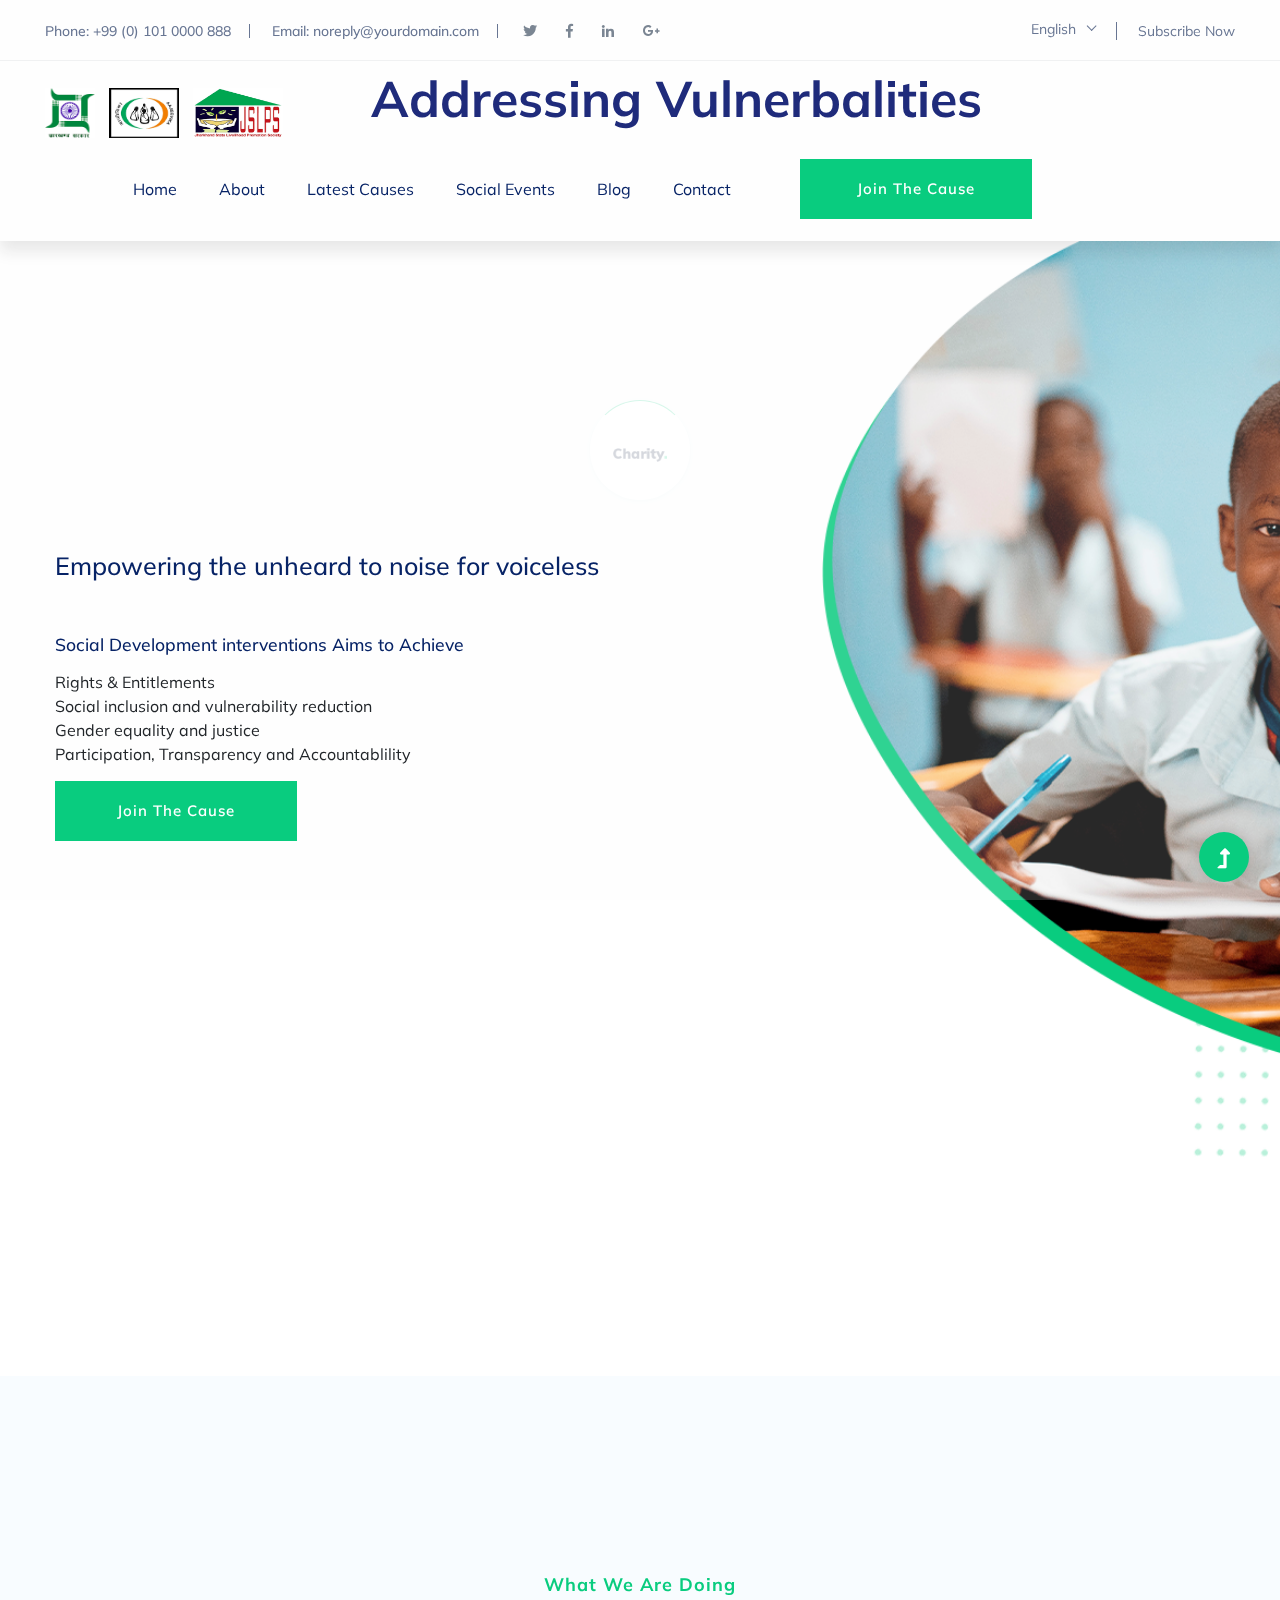
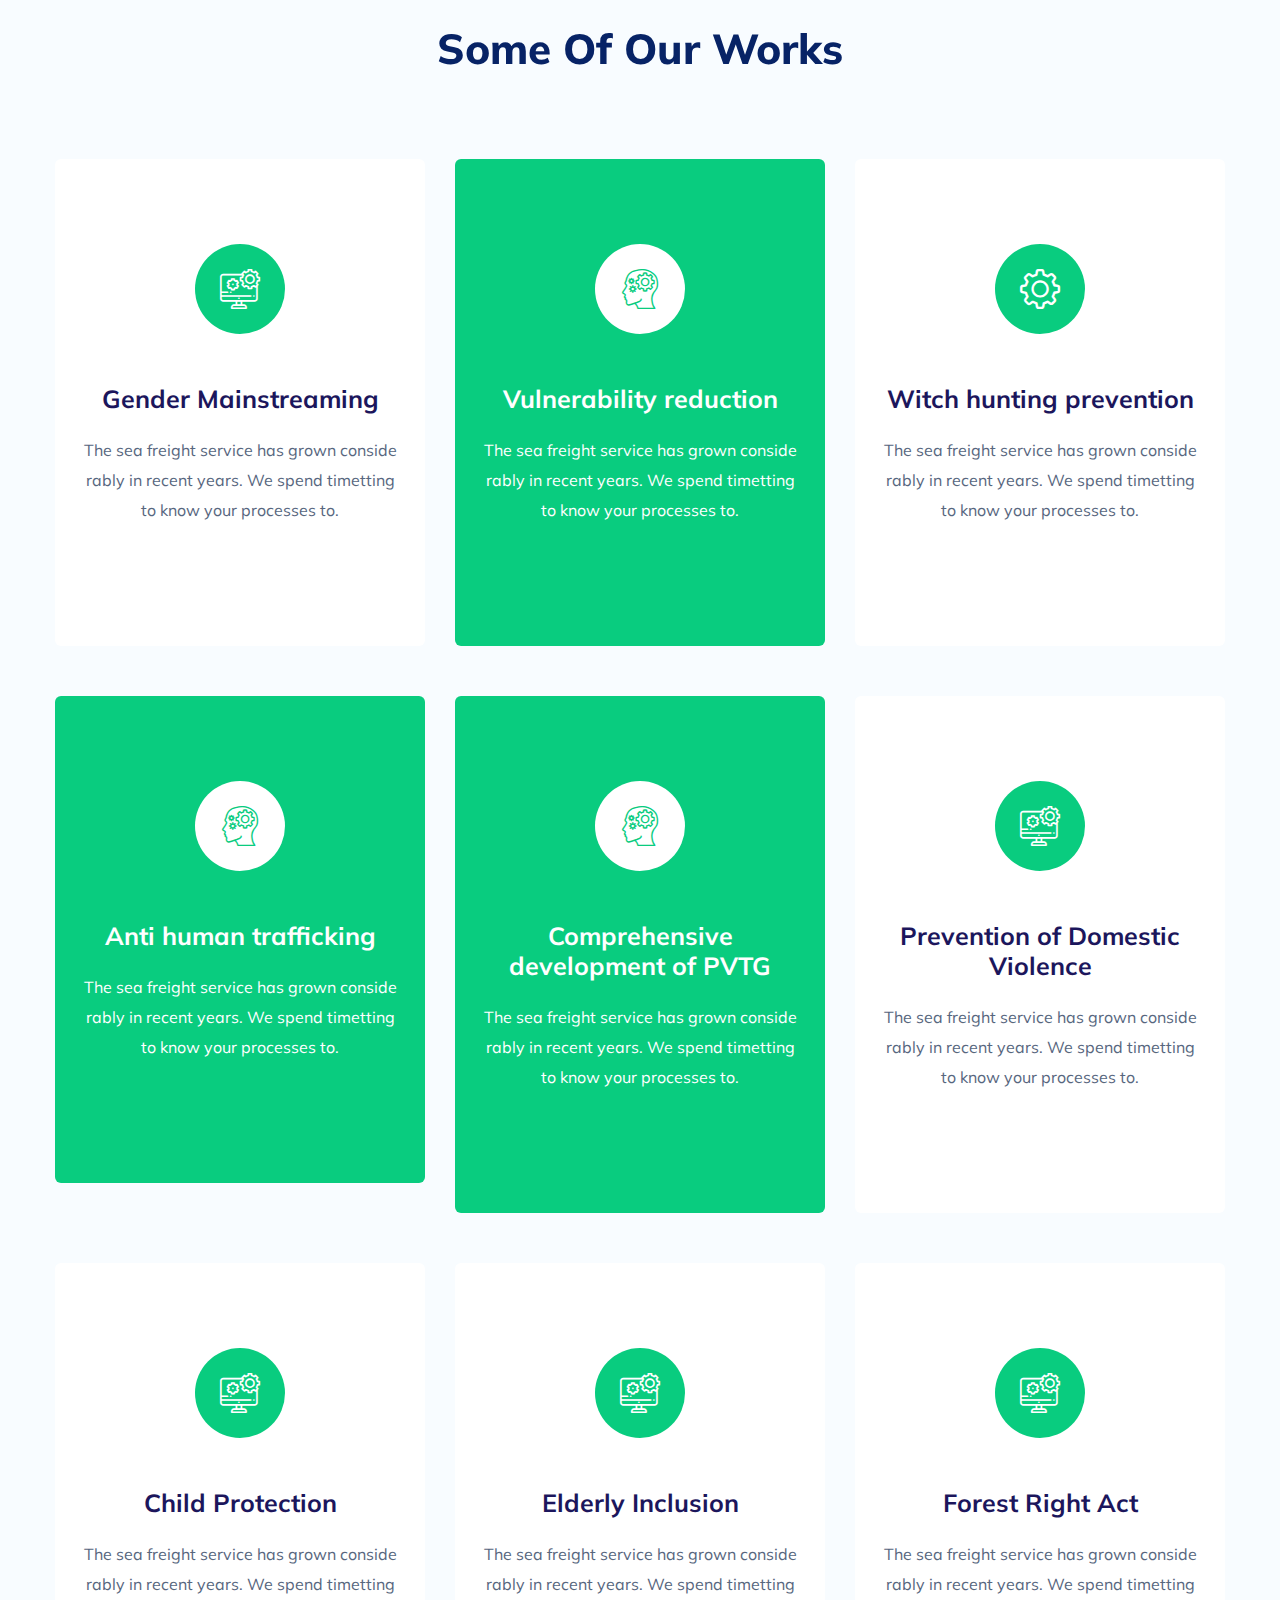
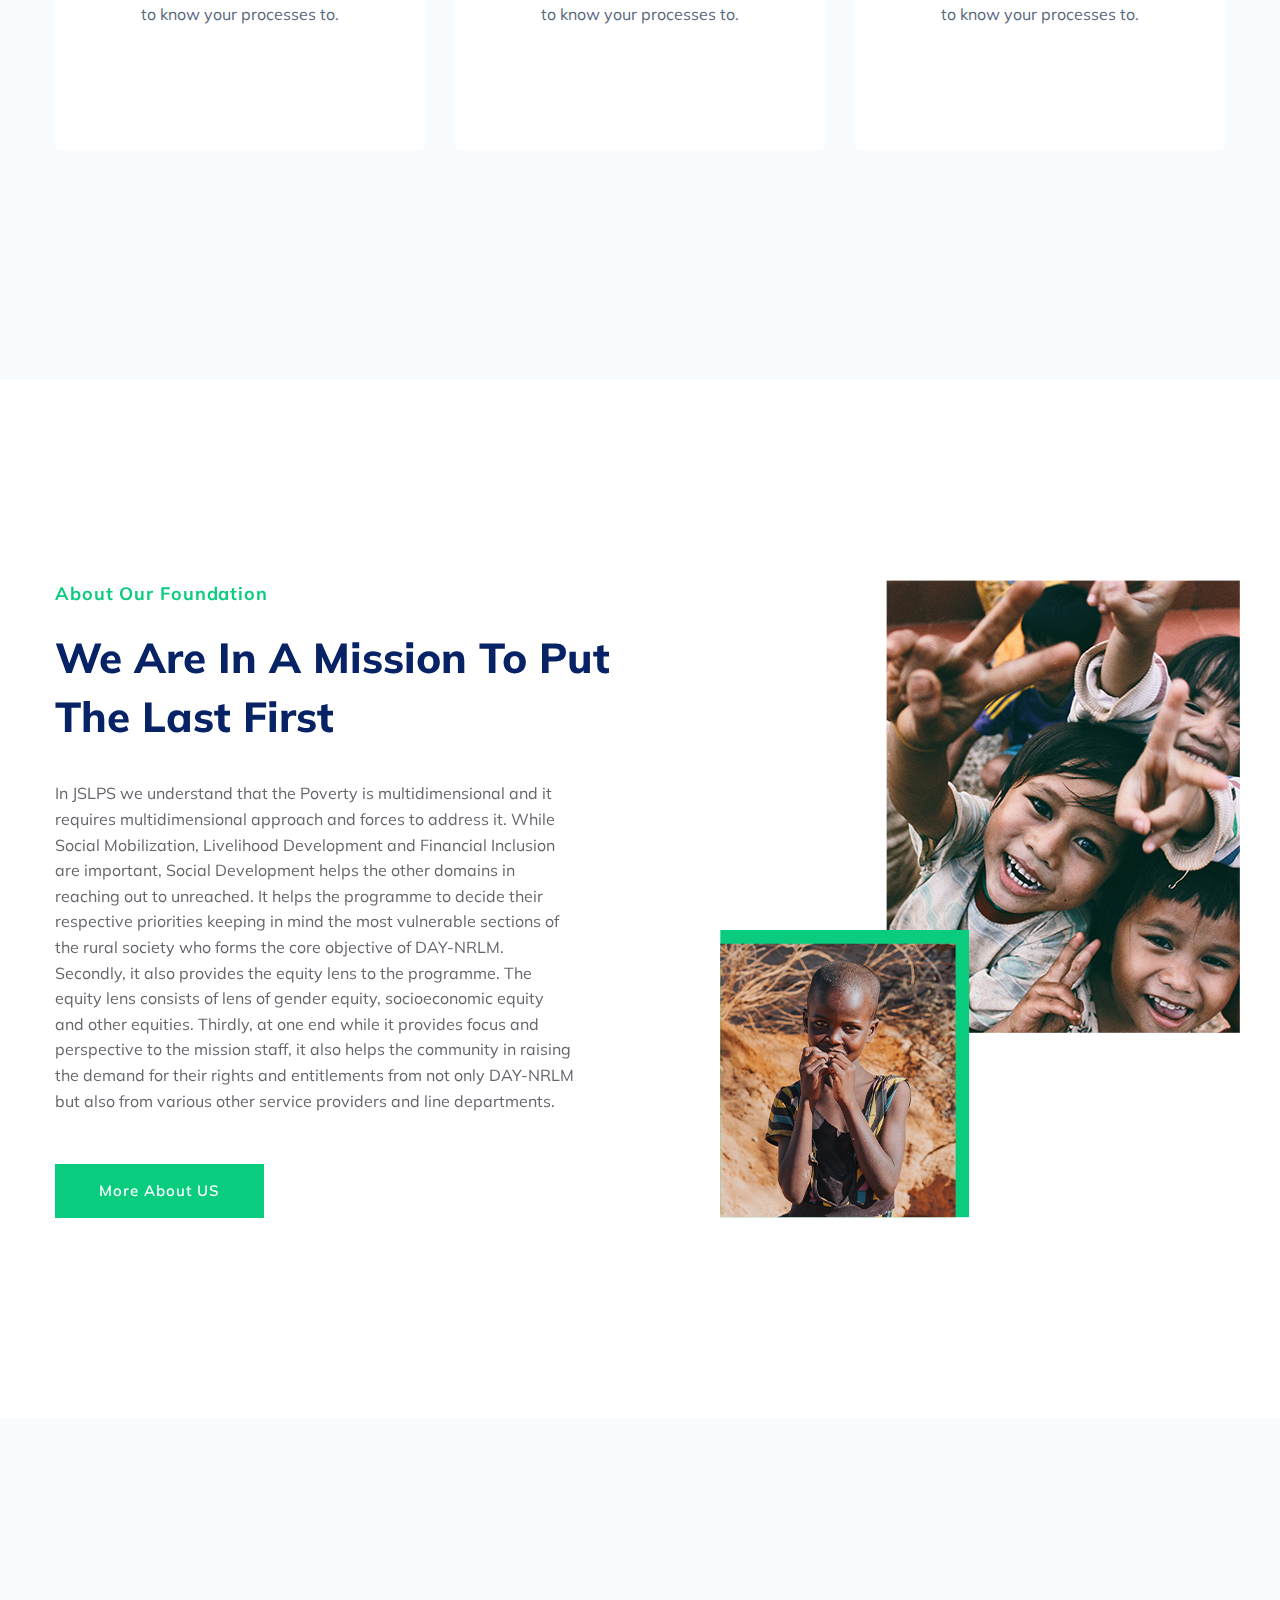
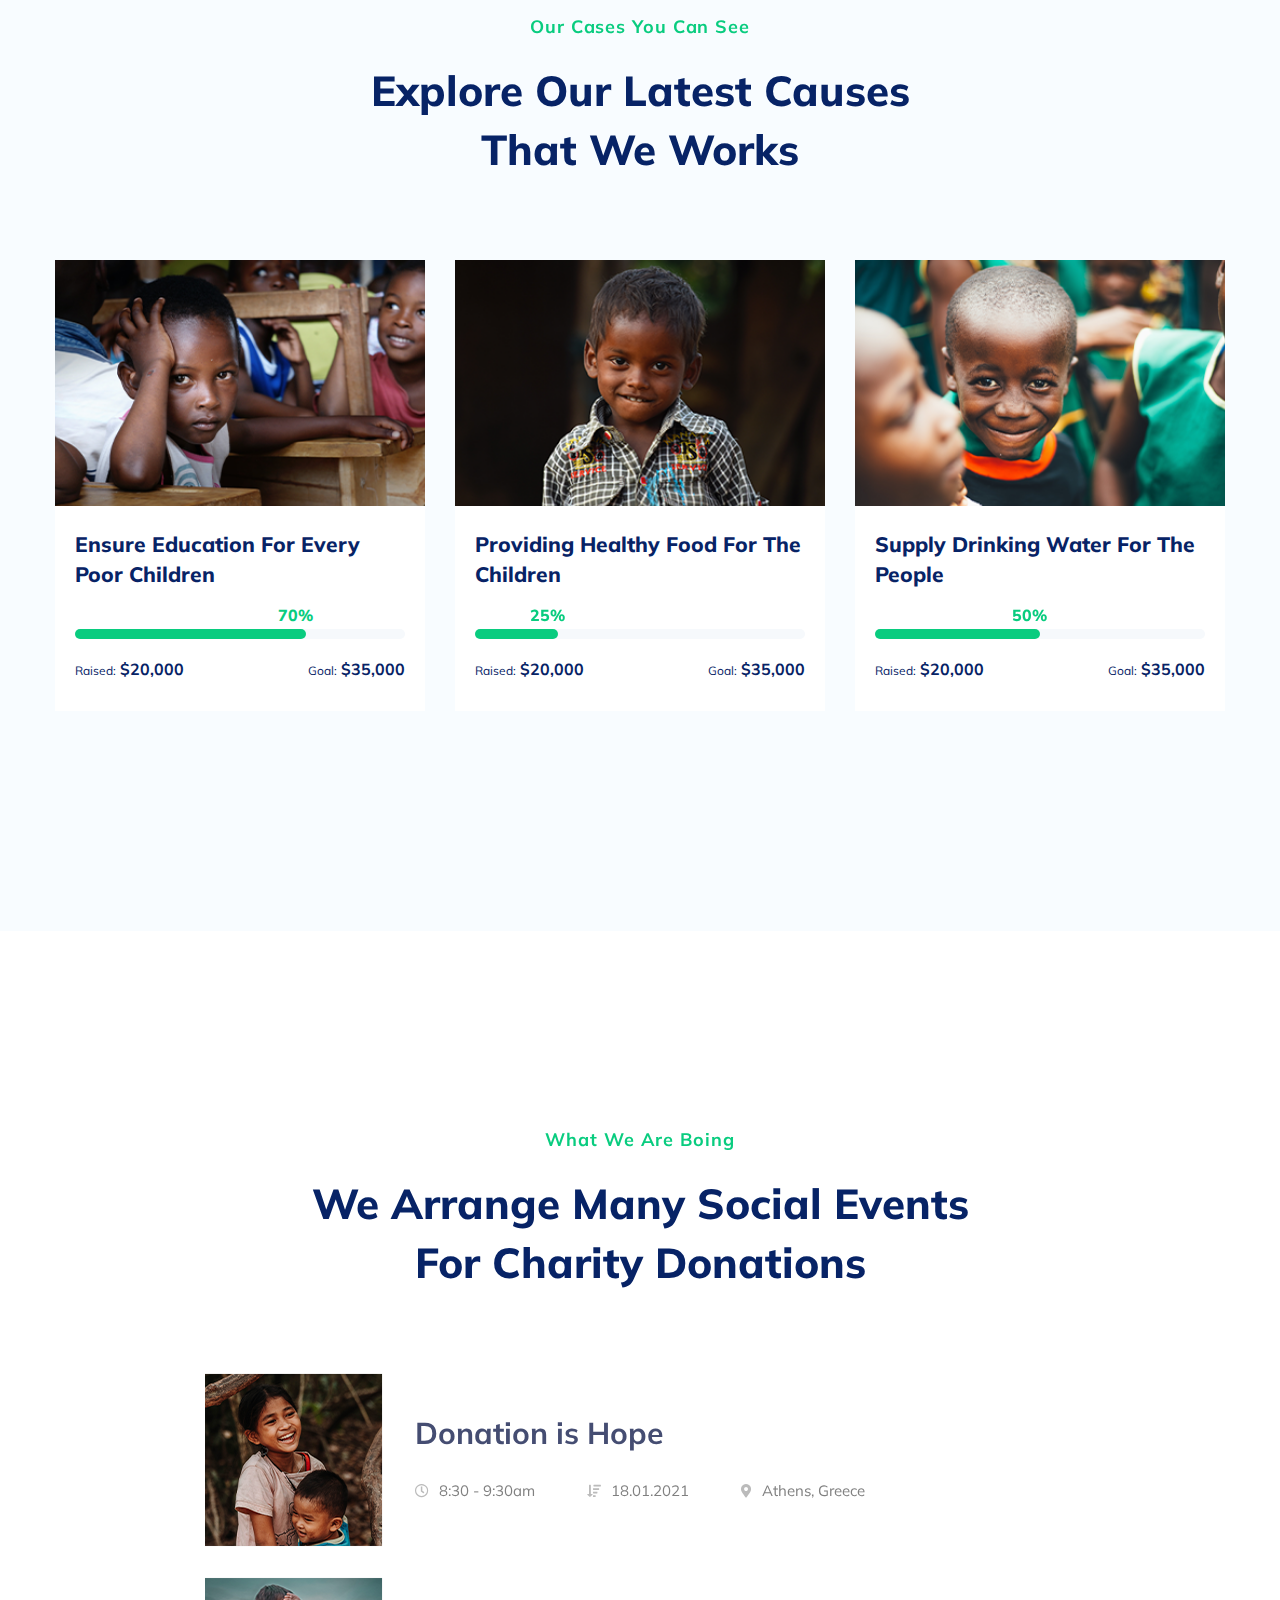
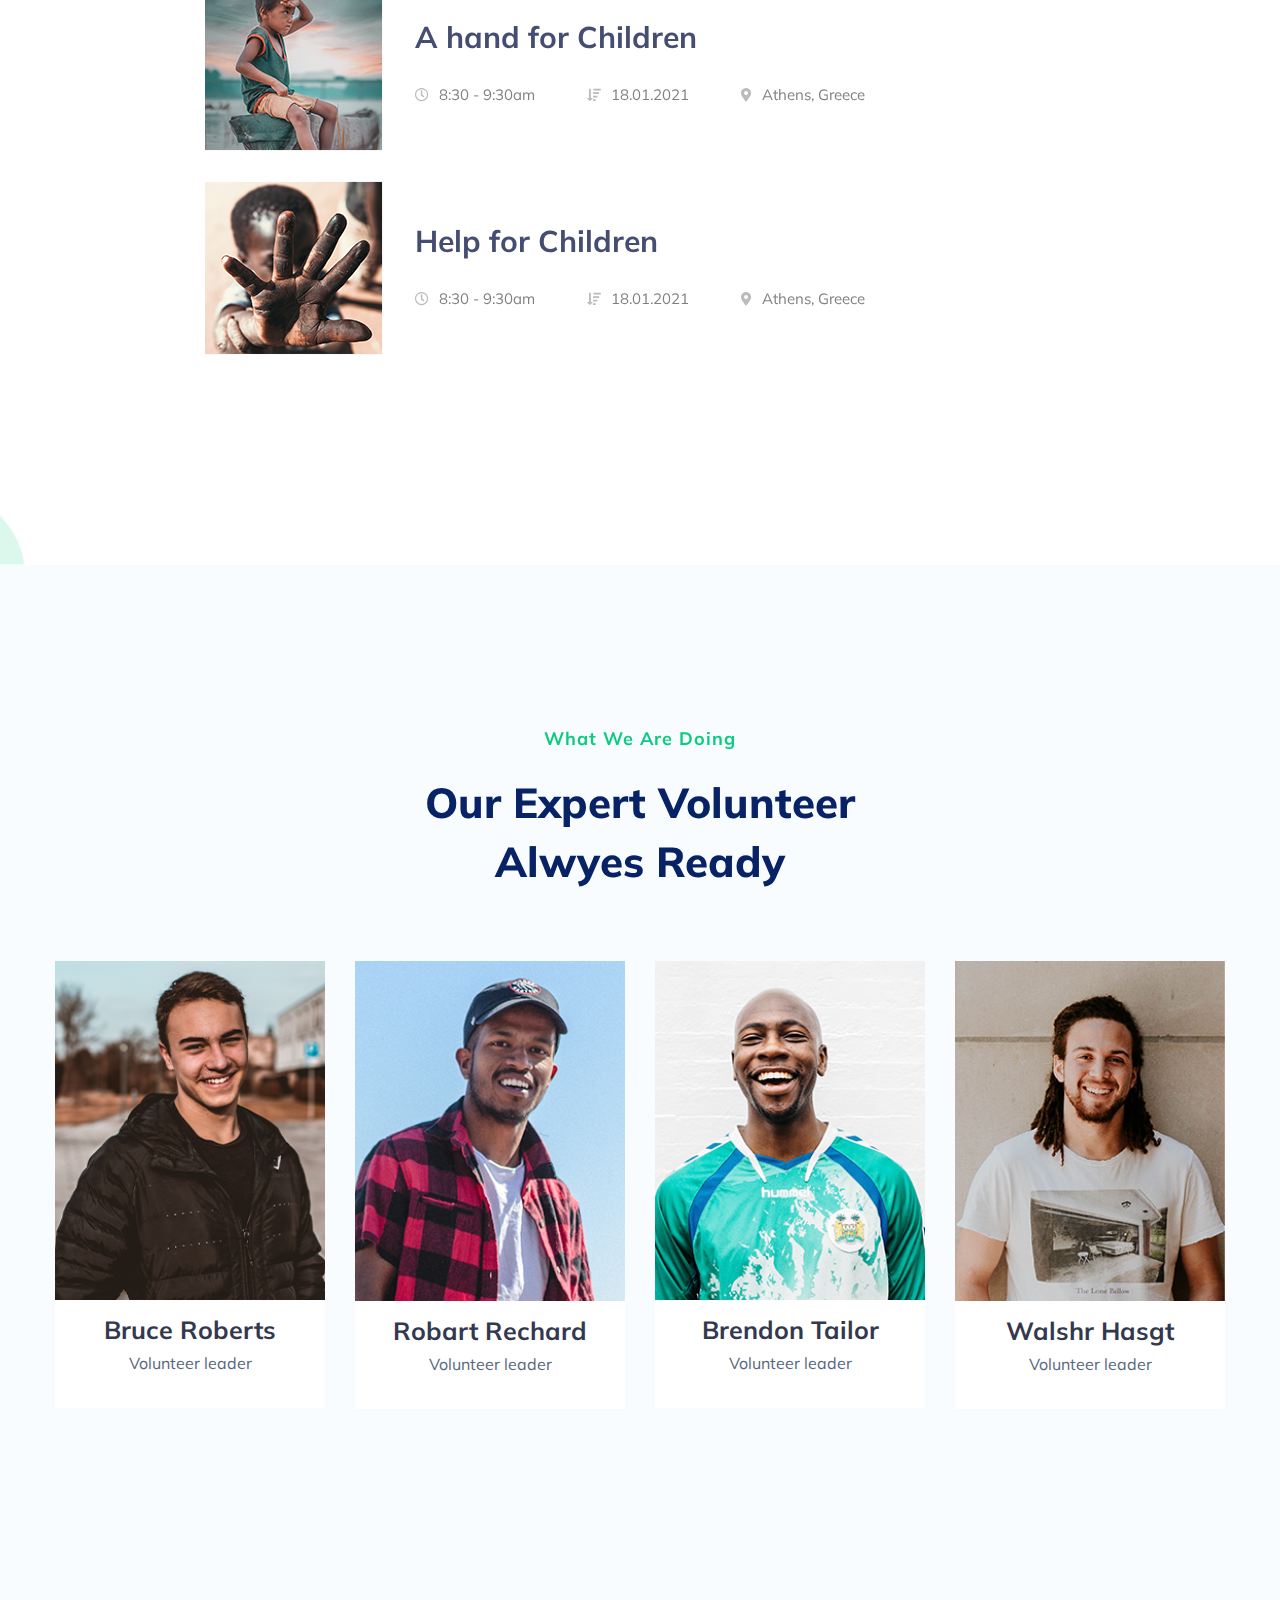
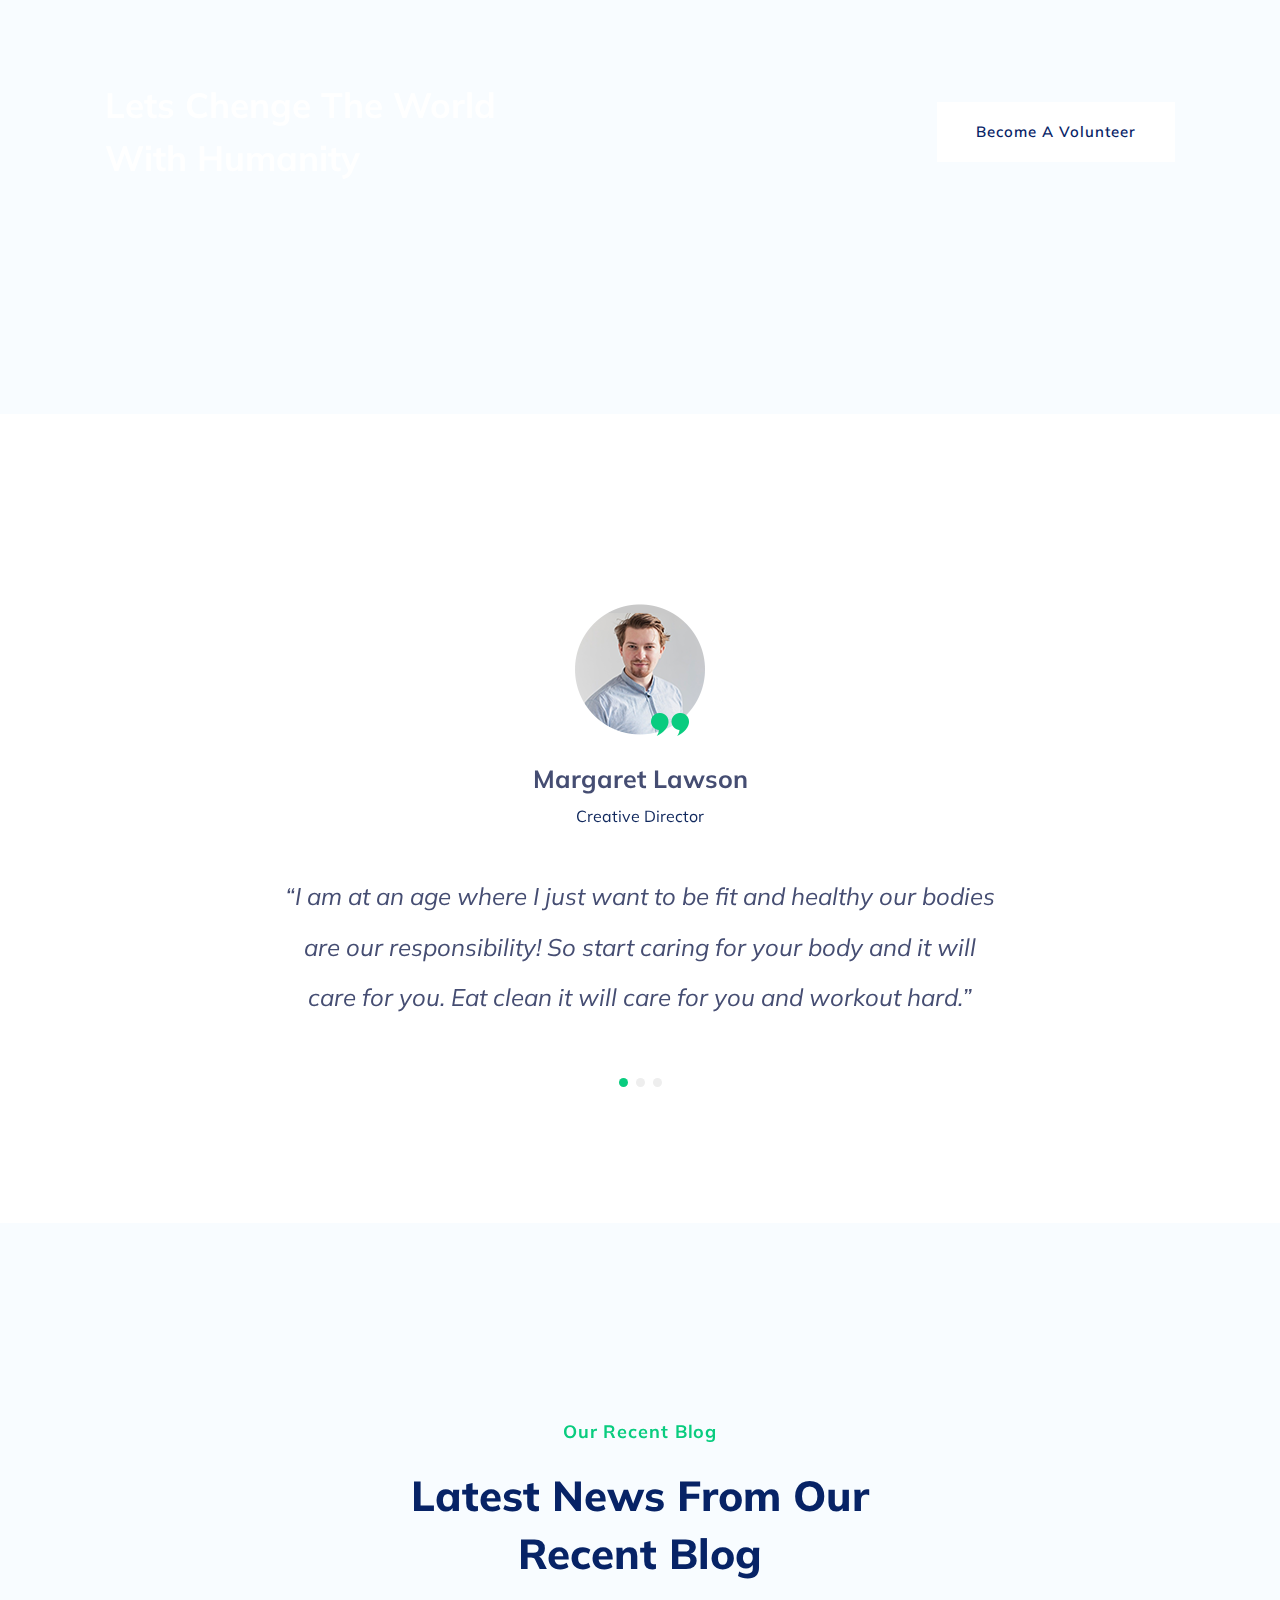
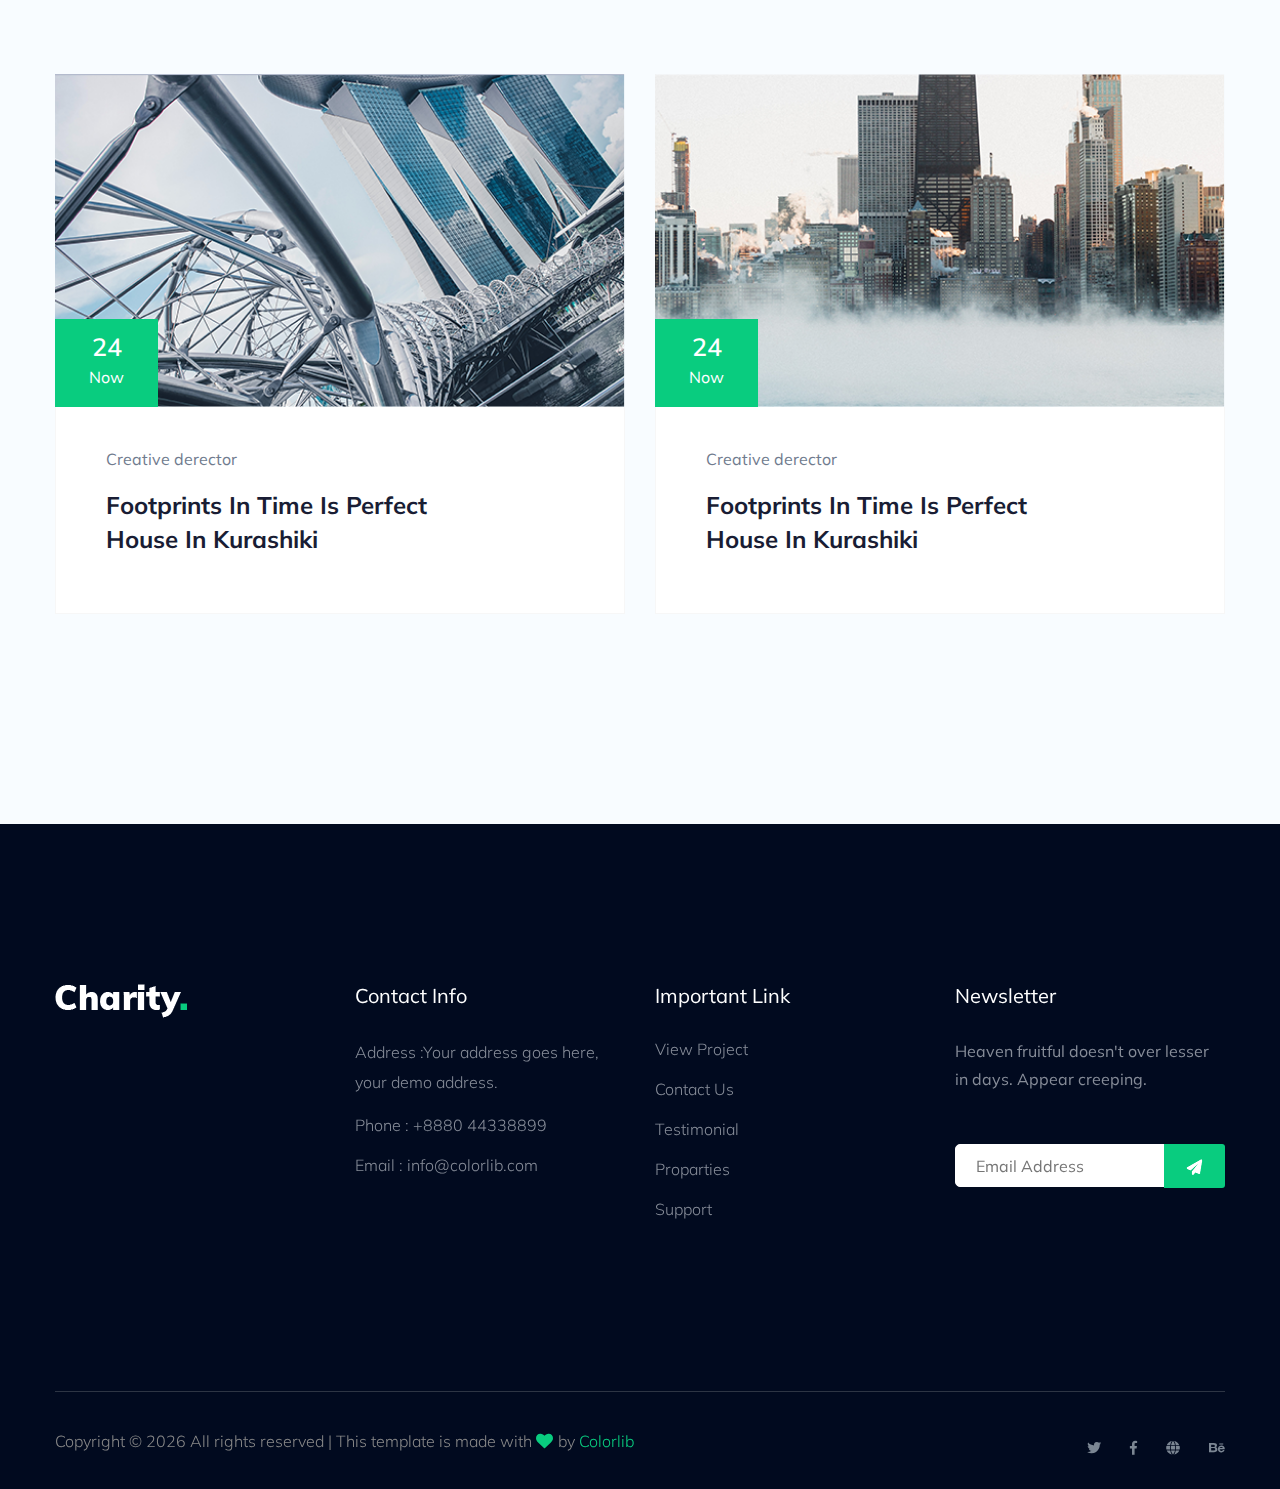
==== commit 6d1703e3: "update" ====
--- a/index.html
+++ b/index.html
@@ -3,7 +3,7 @@
   <head>
     <meta charset="utf-8" />
     <meta http-equiv="x-ua-compatible" content="ie=edge" />
-    <title>Charity | Teamplate</title>
+    <title>Social Works</title>
     <meta name="description" content="" />
     <meta name="viewport" content="width=device-width, initial-scale=1" />
     <link rel="manifest" href="site.webmanifest" />
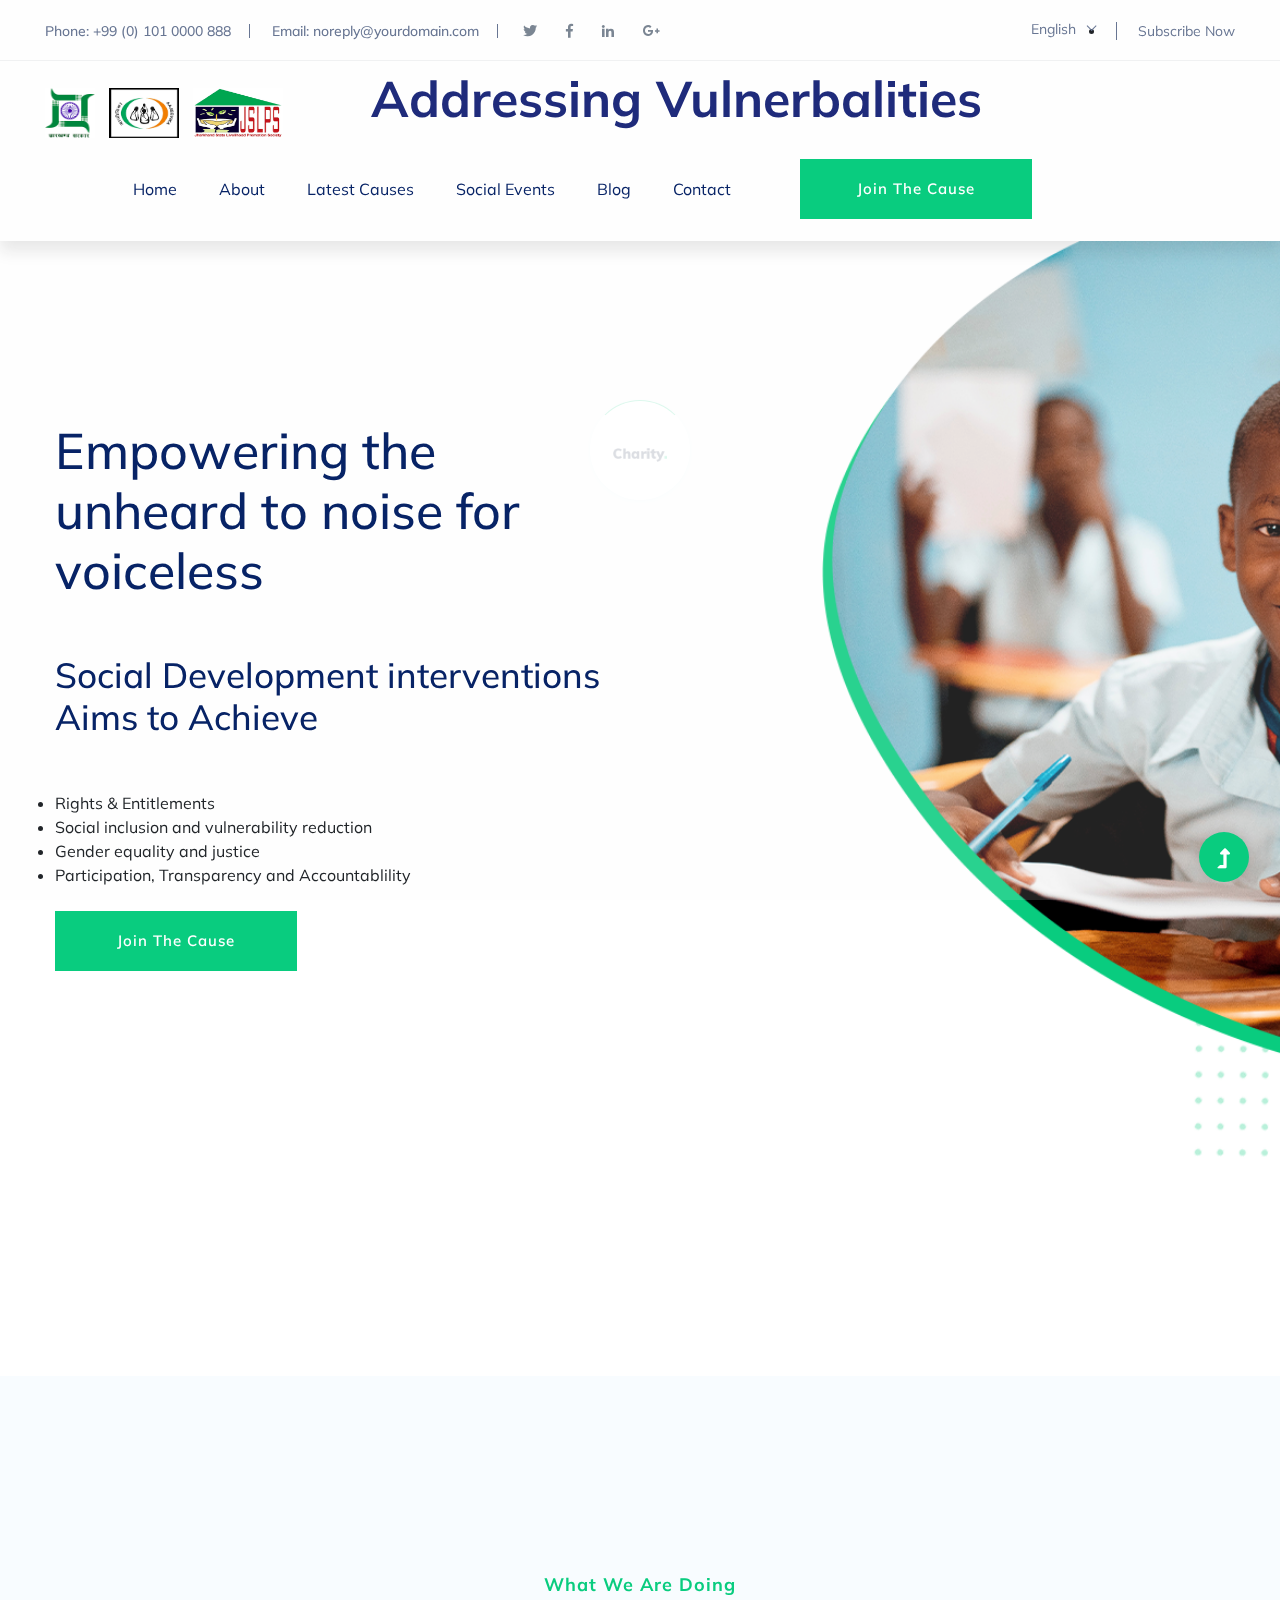
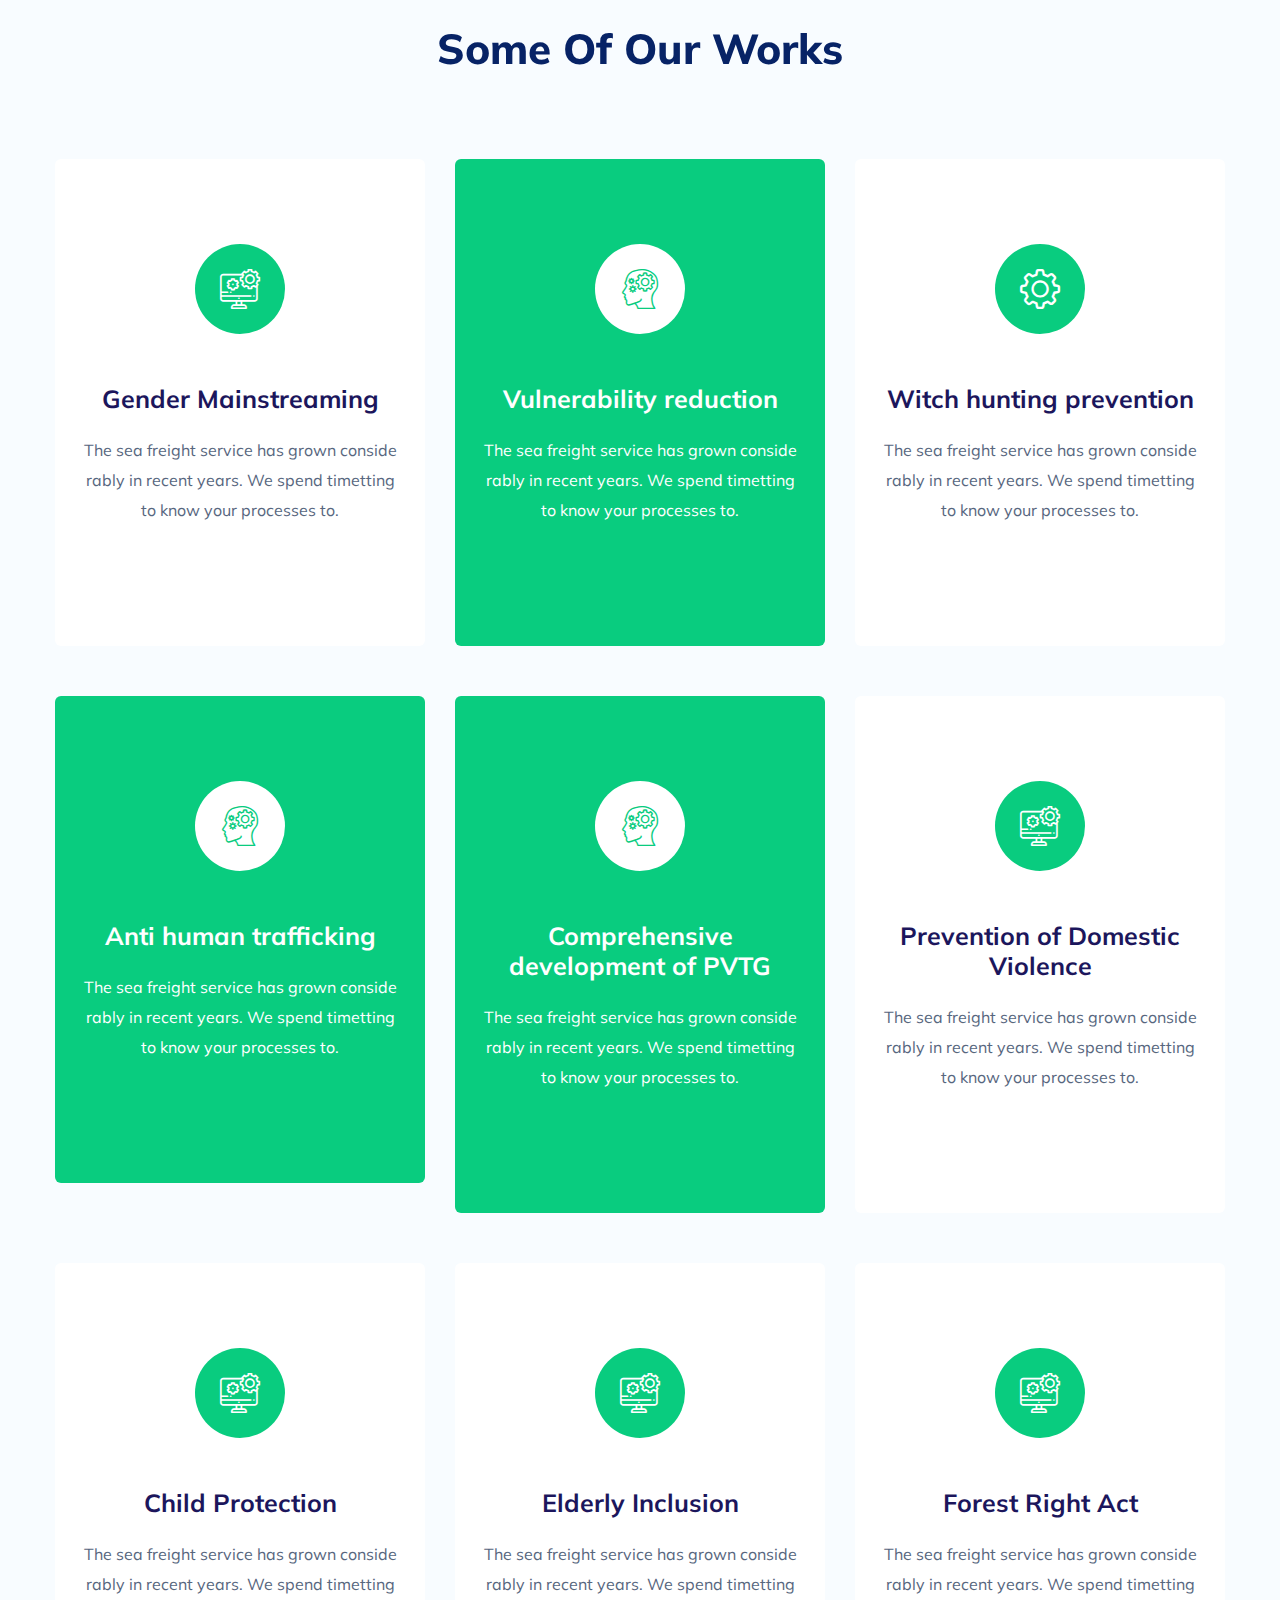
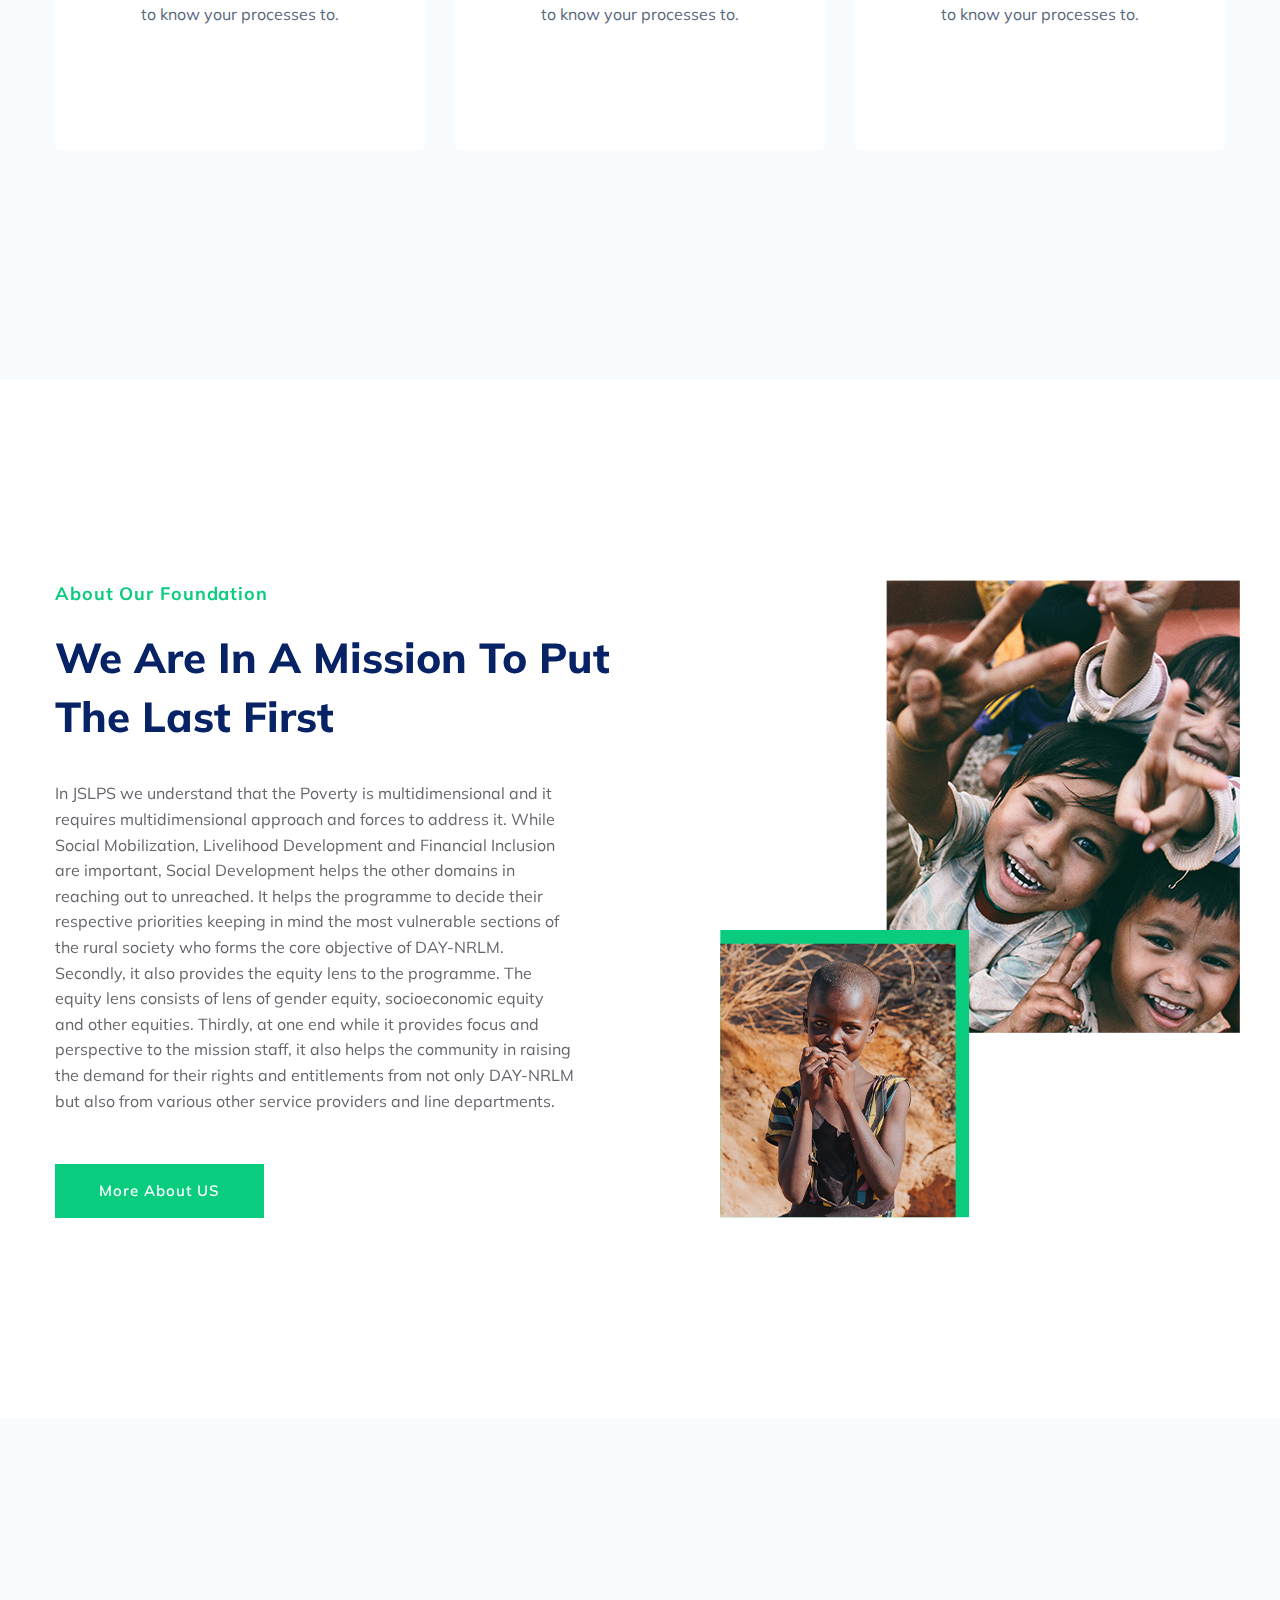
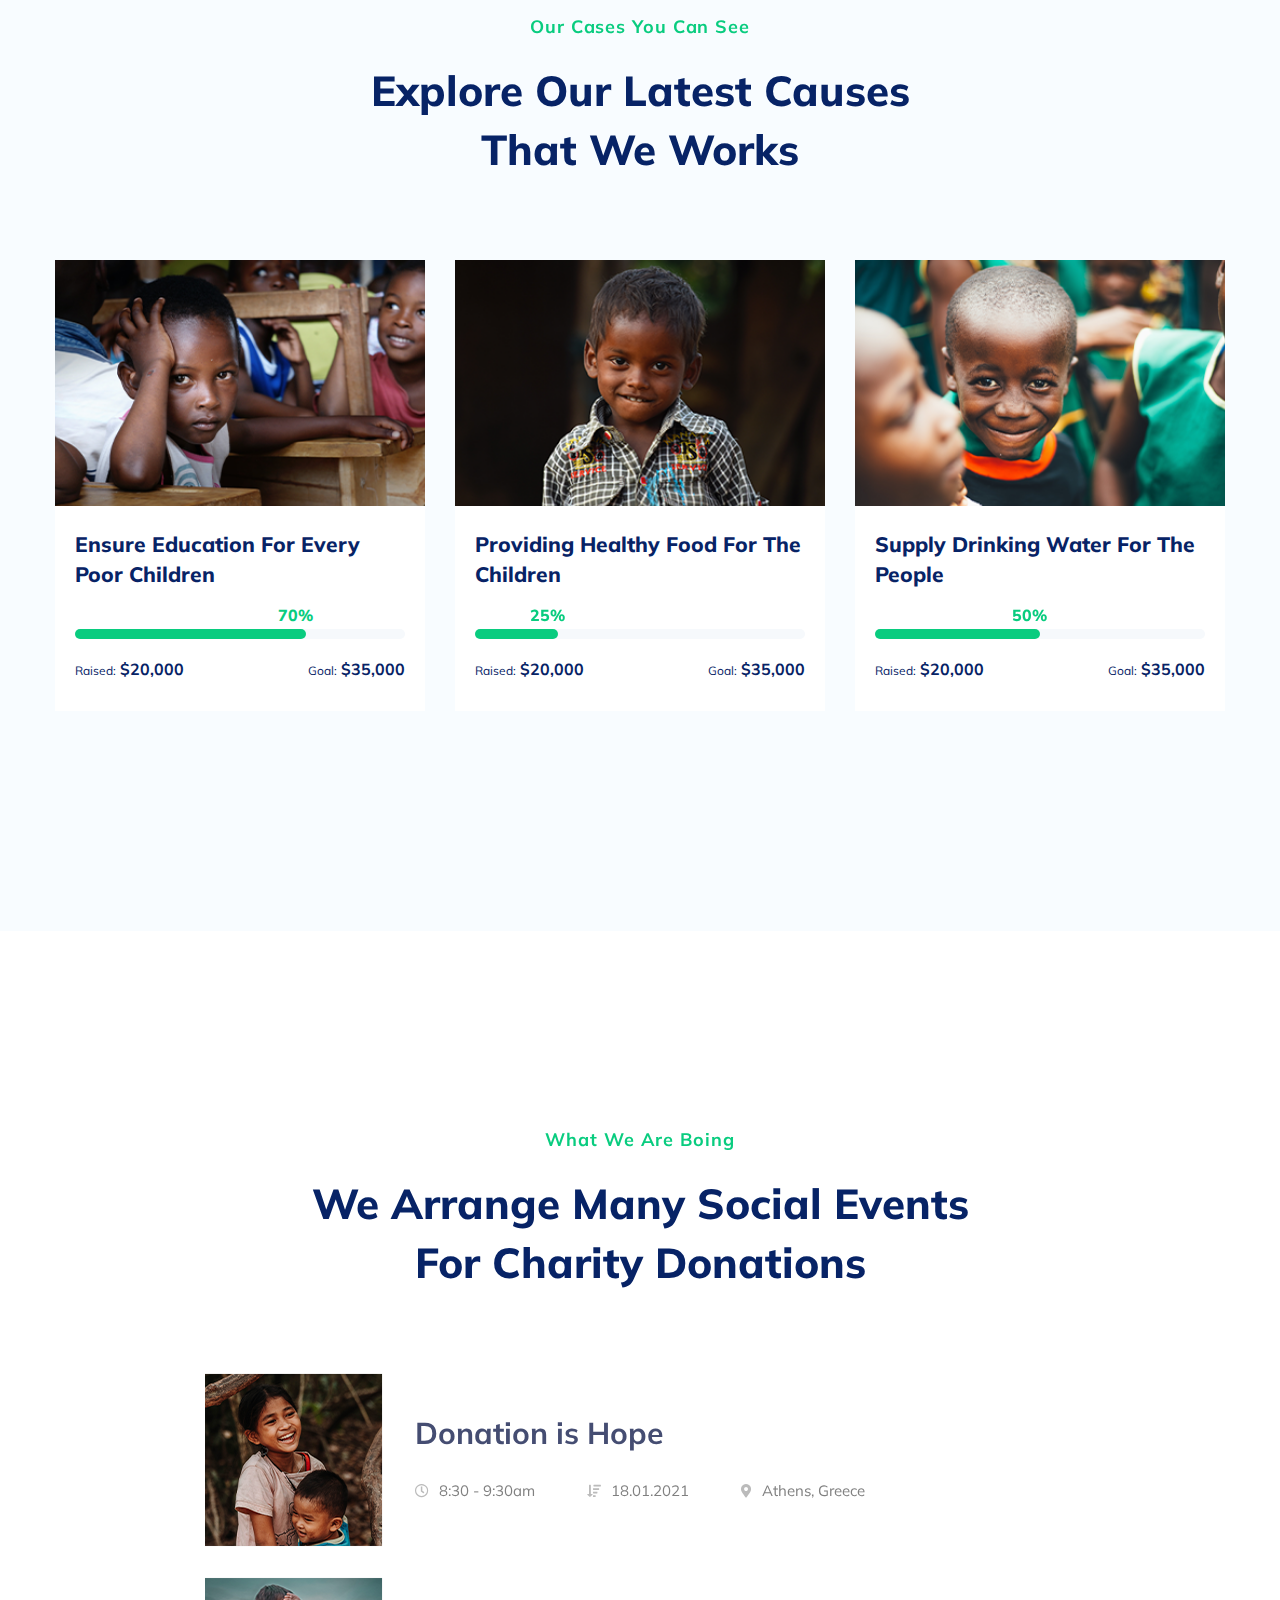
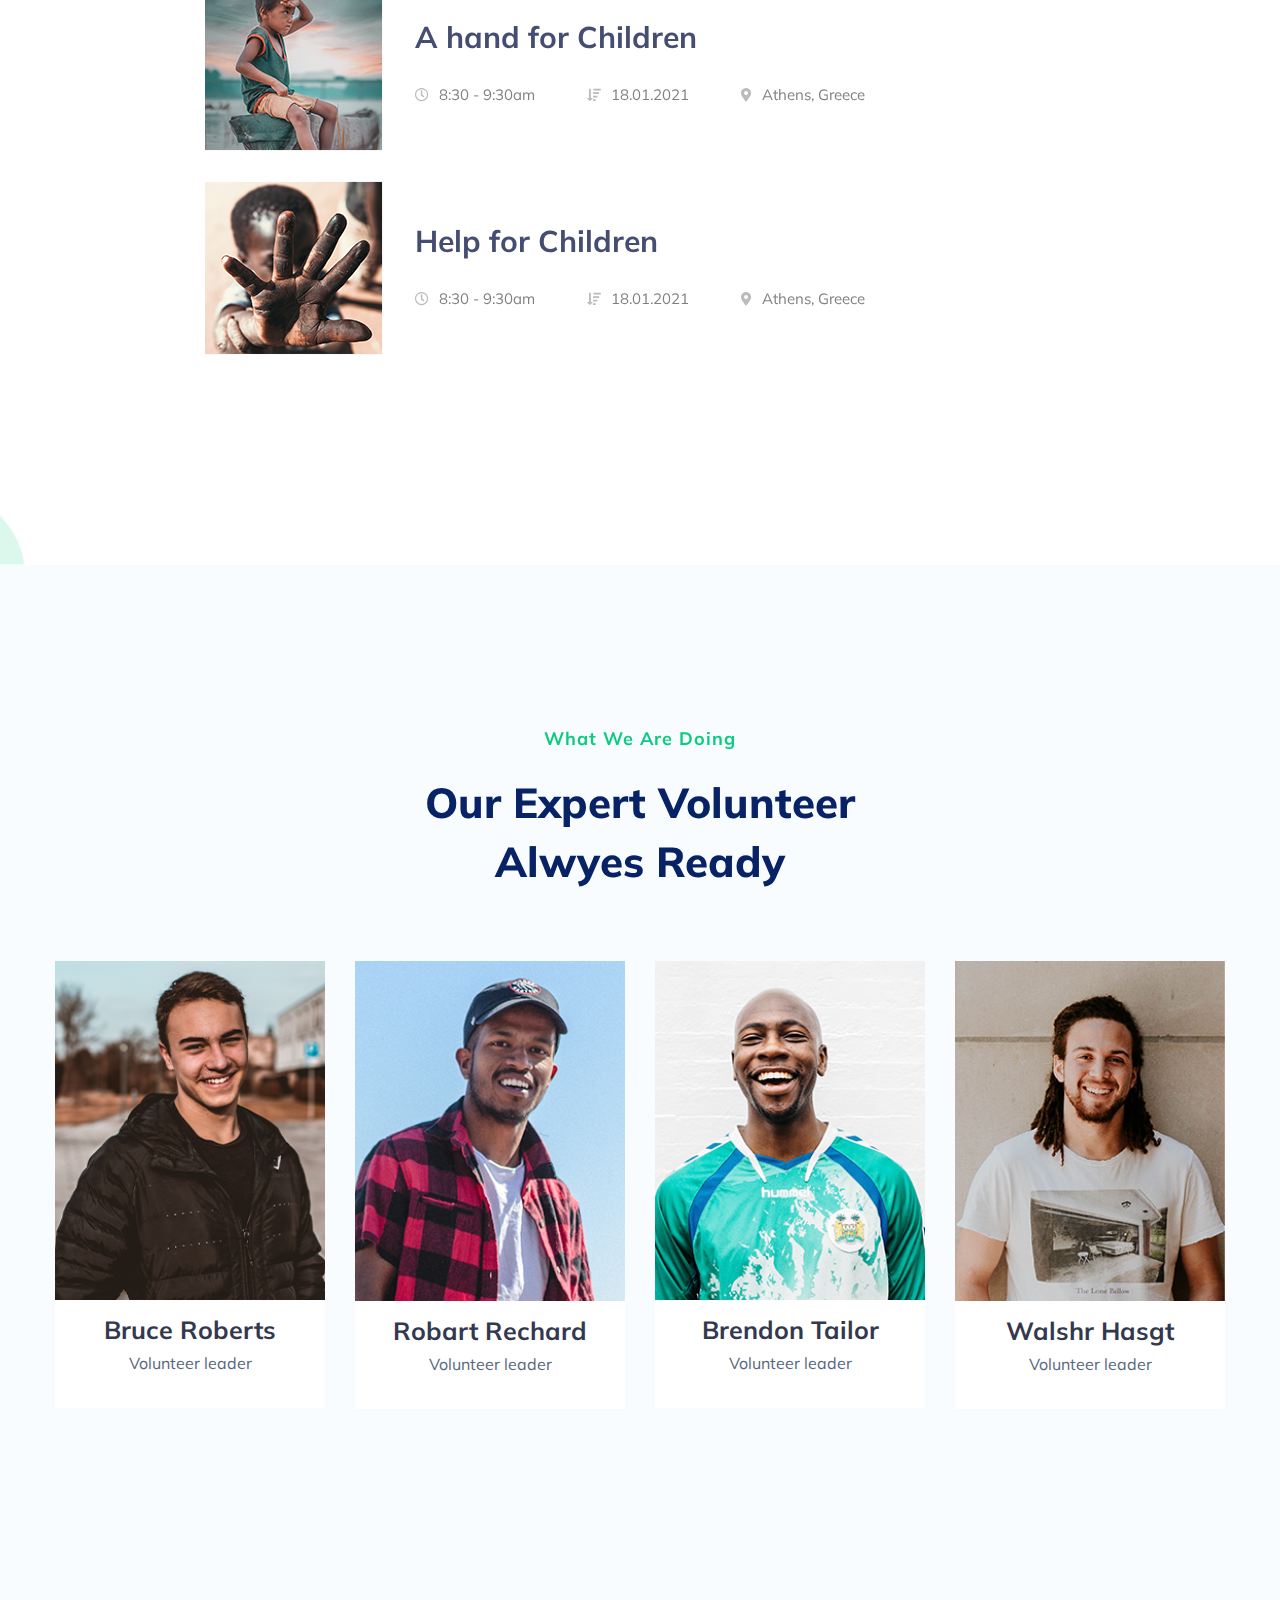
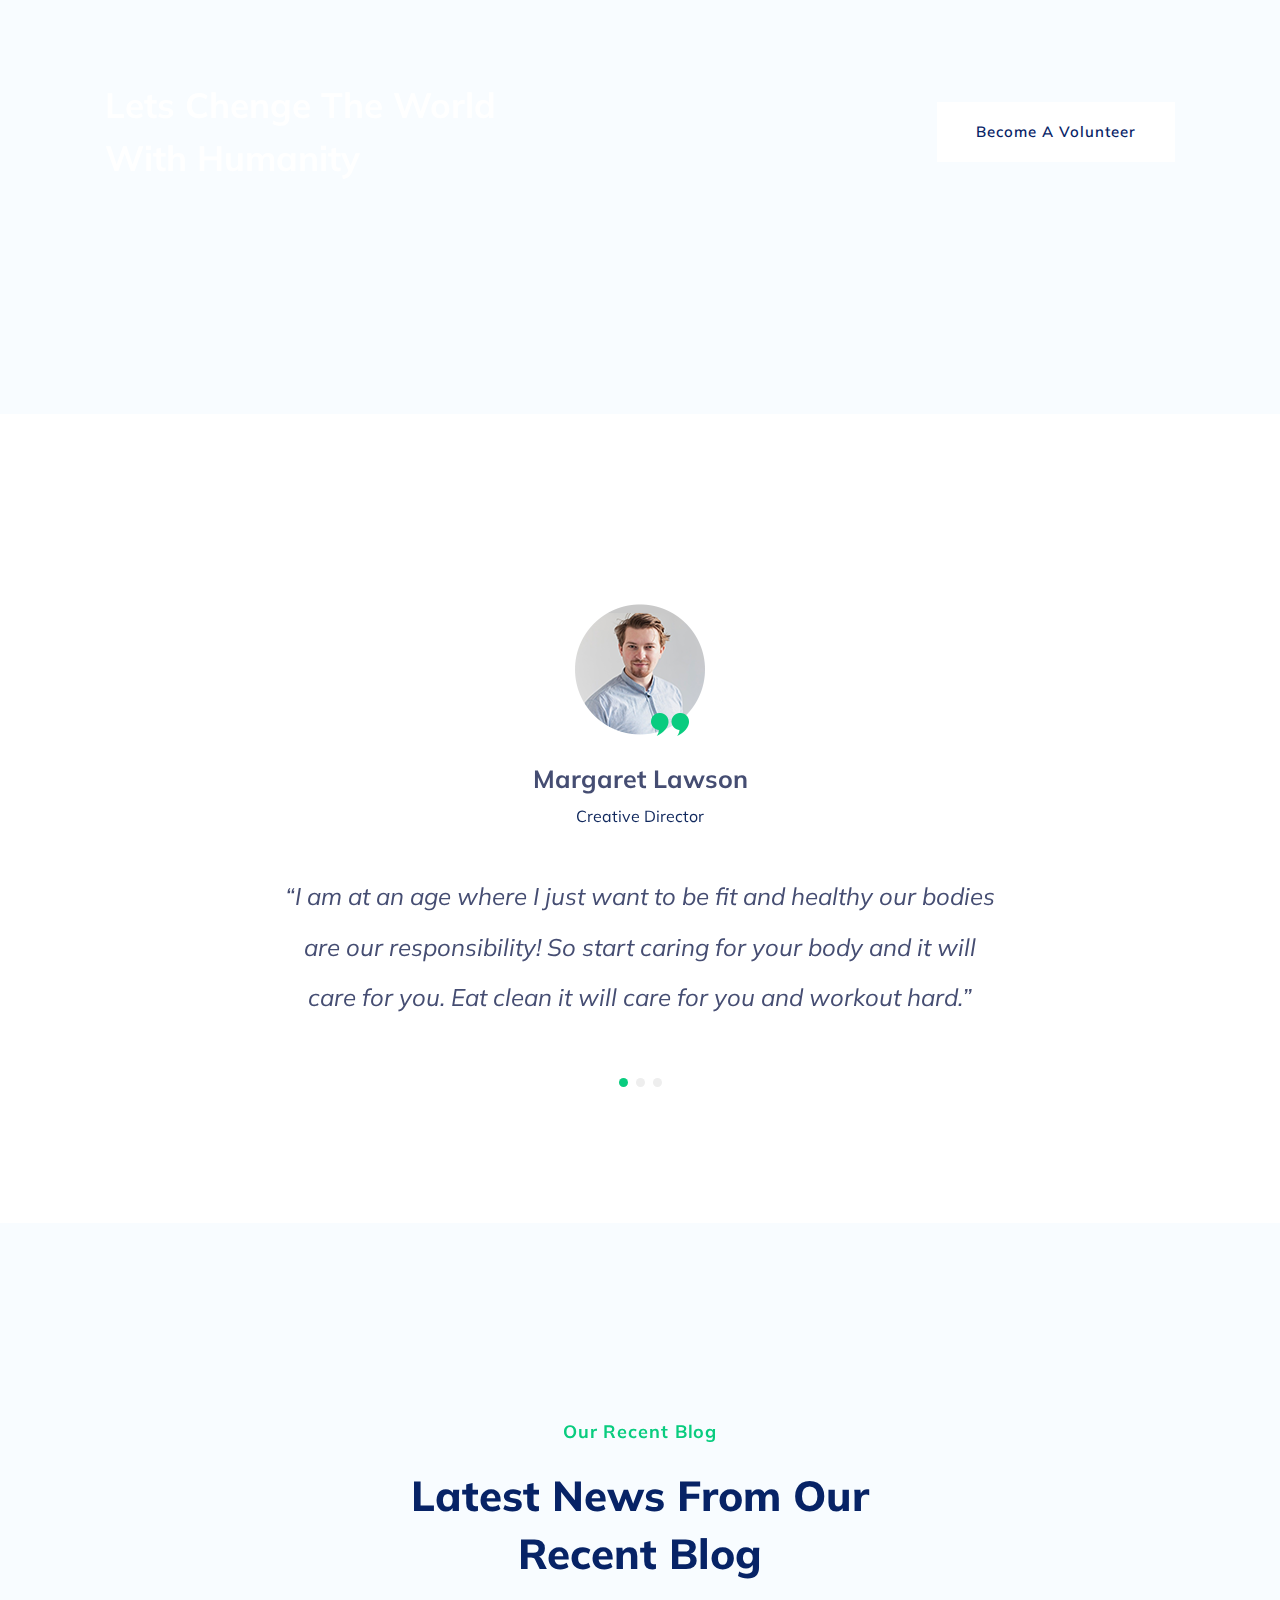
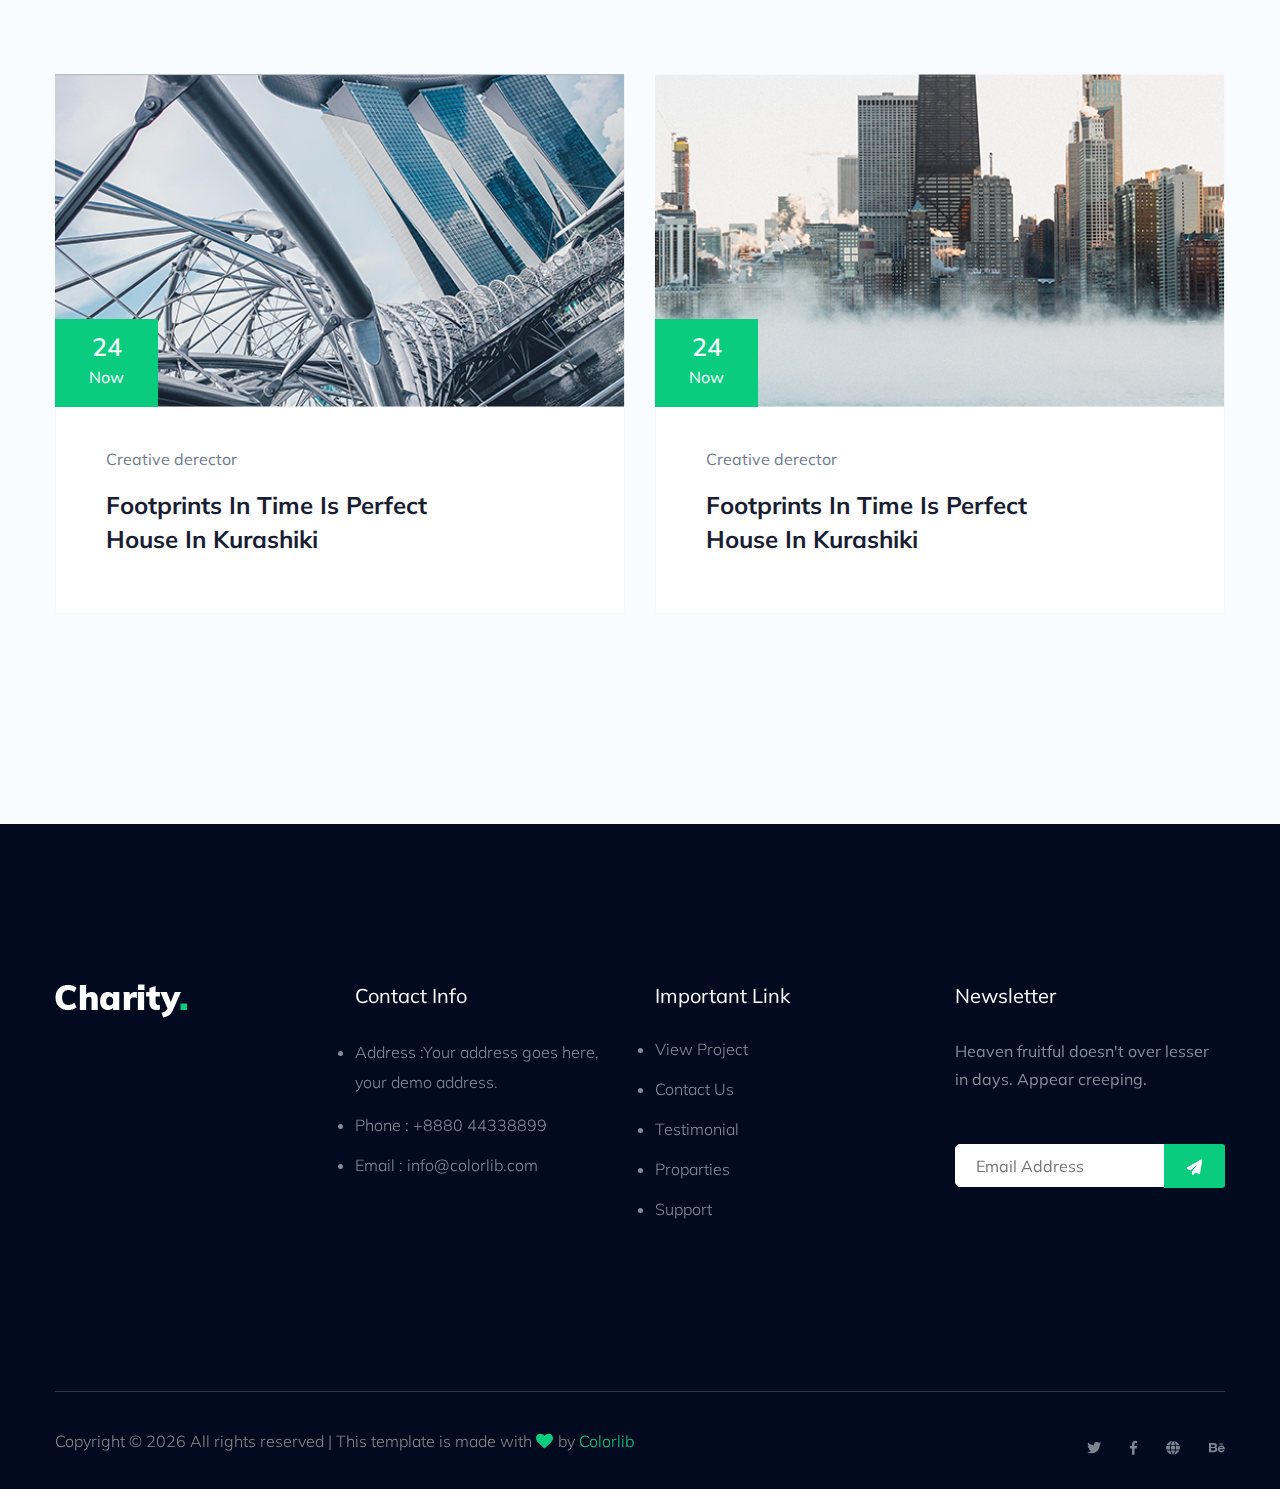
==== commit 1e962809: "update" ====
--- a/index.html
+++ b/index.html
@@ -82,8 +82,6 @@
                         <div class="select-itms">
                           <select name="select" id="select1">
                             <option value="">English</option>
-                            <option value="">Bangla</option>
-                            <option value="">Arabic</option>
                             <option value="">Hindi</option>
                           </select>
                         </div>
@@ -160,7 +158,9 @@
                     </div>
                     <!-- Header-btn -->
                     <div class="header-right-btn d-none d-lg-block ml-20">
-                      <a href="contact.html" class="btn header-btn">Join the cause</a>
+                      <a href="contact.html" class="btn header-btn"
+                        >Join the cause</a
+                      >
                     </div>
                   </div>
                 </div>
@@ -186,24 +186,33 @@
               <div class="row">
                 <div class="col-xl-6 col-lg-6 col-md-8 col-sm-10">
                   <div>
-                    <h1 data-animation="fadeInUp" data-delay=".6s">
+                    <h1
+                      data-animation="fadeInUp"
+                      data-delay=".6s"
+                      style="font-size: 50px;"
+                    >
                       Empowering the unheard to noise for voiceless
                     </h1>
-                    <br>
-                    <br>
+                    <br />
+                    <br />
 
-                    <h3 data-animation="fadeInUp" data-delay=".6s">
+                    <h3
+                      data-animation="fadeInUp"
+                      data-delay=".6s"
+                      style="font-size: 35px;"
+                    >
                       Social Development interventions Aims to Achieve
                     </h3>
-                    <p data-animation="fadeInUp" data-delay=".8s">
-                      <ul>
-                        <li>Rights & Entitlements</li>
-                        <li>Social inclusion and vulnerability reduction</li>
-                        <li>Gender equality and justice</li>
-                        <li>Participation, Transparency and Accountablility </li>
-                      </ul>
+                    <br />
+                    <br />
+                    <ul>
+                      <li>Rights & Entitlements</li>
+                      <li>Social inclusion and vulnerability reduction</li>
+                      <li>Gender equality and justice</li>
+                      <li>Participation, Transparency and Accountablility</li>
+                    </ul>
+                    <br />
 
-                    </p>
                     <!-- Hero-btn -->
                     <div class="hero__btn">
                       <a
@@ -213,7 +222,6 @@
                         data-delay=".8s"
                         >Join the cause</a
                       >
-
                     </div>
                   </div>
                 </div>
@@ -261,52 +269,55 @@
         </div>
       </div>
       <!-- slider Area End-->
-            <!--? Count Down Start -->
-            <div class="count-down-area pt-25 section-bg" data-background="assets/img/gallery/section_bg02.png">
-              <div class="container">
-                <div class="row justify-content-center">
-                  <div class="col-lg-12 col-md-12">
-                    <div class="count-down-wrapper">
-                      <div class="row justify-content-between">
-                        <div class="col-lg-3 col-md-6 col-sm-6">
-                          <!-- Counter Up -->
-                          <div class="single-counter text-center">
-                            <span class="counter color-green">6,200</span>
-                            <span class="plus">+</span>
-                            <p class="color-green">Donation</p>
-                          </div>
-                        </div>
-                        <div class="col-lg-3 col-md-6 col-sm-6">
-                          <!-- Counter Up -->
-                          <div class="single-counter text-center">
-                            <span class="counter color-green">80</span>
-                            <span class="plus">+</span>
-                            <p class="color-green">Fund Raised</p>
-                          </div>
-                        </div>
-                        <div class="col-lg-3 col-md-6 col-sm-6">
-                          <!-- Counter Up -->
-                          <div class="single-counter text-center">
-                            <span class="counter color-green">256</span>
-                            <span class="plus">+</span>
-                            <p class="color-green">Donation</p>
-                          </div>
-                        </div>
-                        <div class="col-lg-3 col-md-6 col-sm-6">
-                          <!-- Counter Up -->
-                          <div class="single-counter text-center">
-                            <span class="counter color-green">256</span>
-                            <span class="plus">+</span>
-                            <p class="color-green">Donation</p>
-                          </div>
-                        </div>
-                      </div>
-                    </div>
-                  </div>
-                </div>
-              </div>
-            </div>
-            <!-- Count Down End -->
+      <!--? Count Down Start -->
+      <div
+        class="count-down-area pt-25 section-bg"
+        data-background="assets/img/gallery/section_bg02.png"
+      >
+        <div class="container">
+          <div class="row justify-content-center">
+            <div class="col-lg-12 col-md-12">
+              <div class="count-down-wrapper">
+                <div class="row justify-content-between">
+                  <div class="col-lg-3 col-md-6 col-sm-6">
+                    <!-- Counter Up -->
+                    <div class="single-counter text-center">
+                      <span class="counter color-green">6,200</span>
+                      <span class="plus">+</span>
+                      <p class="color-green">Donation</p>
+                    </div>
+                  </div>
+                  <div class="col-lg-3 col-md-6 col-sm-6">
+                    <!-- Counter Up -->
+                    <div class="single-counter text-center">
+                      <span class="counter color-green">80</span>
+                      <span class="plus">+</span>
+                      <p class="color-green">Fund Raised</p>
+                    </div>
+                  </div>
+                  <div class="col-lg-3 col-md-6 col-sm-6">
+                    <!-- Counter Up -->
+                    <div class="single-counter text-center">
+                      <span class="counter color-green">256</span>
+                      <span class="plus">+</span>
+                      <p class="color-green">Donation</p>
+                    </div>
+                  </div>
+                  <div class="col-lg-3 col-md-6 col-sm-6">
+                    <!-- Counter Up -->
+                    <div class="single-counter text-center">
+                      <span class="counter color-green">256</span>
+                      <span class="plus">+</span>
+                      <p class="color-green">Donation</p>
+                    </div>
+                  </div>
+                </div>
+              </div>
+            </div>
+          </div>
+        </div>
+      </div>
+      <!-- Count Down End -->
       <!--? Services Area Start -->
       <div class="service-area section-padding30">
         <div class="container">
@@ -382,7 +393,11 @@
                   <span class="flaticon-think"></span>
                 </div>
                 <div class="cat-cap">
-                  <h5><a href="services.html">Comprehensive development of PVTG</a></h5>
+                  <h5>
+                    <a href="services.html"
+                      >Comprehensive development of PVTG</a
+                    >
+                  </h5>
                   <p>
                     The sea freight service has grown conside rably in recent
                     years. We spend timetting to know your processes to.
@@ -396,7 +411,9 @@
                   <span class="flaticon-null-1"></span>
                 </div>
                 <div class="cat-cap">
-                  <h5><a href="services.html">Prevention of Domestic Violence</a></h5>
+                  <h5>
+                    <a href="services.html">Prevention of Domestic Violence</a>
+                  </h5>
                   <p>
                     The sea freight service has grown conside rably in recent
                     years. We spend timetting to know your processes to.
@@ -462,16 +479,22 @@
                   <h2>We Are In A Mission to put the last first</h2>
                 </div>
                 <p>
-                  In JSLPS we understand that the Poverty is multidimensional and it requires multidimensional approach and forces to
-                  address it. While Social Mobilization, Livelihood Development and Financial Inclusion are important, Social Development
-                  helps the other domains in reaching out to unreached. It helps the programme to decide their respective priorities
-                  keeping in mind the most vulnerable sections of the rural society who forms the core objective of DAY-NRLM. Secondly, it
-                  also provides the equity lens to the programme. The equity lens consists of lens of gender equity, socioeconomic equity
-                  and other equities. Thirdly, at one end while it provides focus and perspective to the mission staff, it also helps the
-                  community in raising the demand for their rights and entitlements from not only DAY-NRLM but also from various other
-                  service providers and line departments.
+                  In JSLPS we understand that the Poverty is multidimensional
+                  and it requires multidimensional approach and forces to
+                  address it. While Social Mobilization, Livelihood Development
+                  and Financial Inclusion are important, Social Development
+                  helps the other domains in reaching out to unreached. It helps
+                  the programme to decide their respective priorities keeping in
+                  mind the most vulnerable sections of the rural society who
+                  forms the core objective of DAY-NRLM. Secondly, it also
+                  provides the equity lens to the programme. The equity lens
+                  consists of lens of gender equity, socioeconomic equity and
+                  other equities. Thirdly, at one end while it provides focus
+                  and perspective to the mission staff, it also helps the
+                  community in raising the demand for their rights and
+                  entitlements from not only DAY-NRLM but also from various
+                  other service providers and line departments.
                 </p>
-
               </div>
               <a href="about.html" class="btn"> More about US</a>
             </div>
@@ -944,7 +967,6 @@
         </div>
       </section>
       <!-- Blog Area End -->
-
     </main>
     <footer>
       <div
--- a/assets/css/style.css
+++ b/assets/css/style.css
@@ -1,33 +1,33 @@
-/* Theme Description
--------------------------------------------------
-
-	  Theme Name:
-	  Author:
-	  Support:
-	  Description:
-	  Version:
-	  
-------------------------------------------------- 
+/* Theme Description
+-------------------------------------------------
+
+	  Theme Name:
+	  Author:
+	  Support:
+	  Description:
+	  Version:
+
+-------------------------------------------------
 */
-/* CSS Index
--------------------------------------------------
-
-	1. Theme default css
-	2. header
-	3. slider
-	4. about-area
-	5. features-box
-	6. department
-	7. team
-	8. video-area
-	9. counter
-	10. footer
-
--------------------------------------------------
+/* CSS Index
+-------------------------------------------------
+
+	1. Theme default css
+	2. header
+	3. slider
+	4. about-area
+	5. features-box
+	6. department
+	7. team
+	8. video-area
+	9. counter
+	10. footer
+
+-------------------------------------------------
 */
 /*--------------- ---- Responsive --------------------------*/
 /*-------------   Color Variable  --------------*/
-@import url("https://fonts.googleapis.com/css2?family=Muli:wght@300;400;500;600;700;800;900&display=swap");
+@import url('https://fonts.googleapis.com/css2?family=Muli:wght@300;400;500;600;700;800;900&display=swap');
 /* line 33, C:/Users/HP/Desktop/jun-2020/277.Charity _Non-profit/assets/scss/_color.scss */
 .white-bg {
   background: #ffffff;
@@ -92,7 +92,7 @@
   color: #09cc7f !important;
   display: inline-block;
   padding: 18px 44px;
-  font-family: "Muli", sans-serif;
+  font-family: 'Muli', sans-serif;
   font-size: 14px;
   font-weight: 400;
   border: 0;
@@ -121,8 +121,8 @@
   width: 220px;
 }
 
-/*--
-    - Overlay
+/*--
+    - Overlay
 ------------------------------------------*/
 /* line 4, C:/Users/HP/Desktop/jun-2020/277.Charity _Non-profit/assets/scss/_overlay.scss */
 [data-overlay] {
@@ -139,59 +139,59 @@
   top: 0;
   right: 0;
   bottom: 0;
-  content: "";
+  content: '';
 }
 
 /*-- Overlay Opacity --*/
 /* line 22, C:/Users/HP/Desktop/jun-2020/277.Charity _Non-profit/assets/scss/_overlay.scss */
-[data-opacity="1"]::before {
+[data-opacity='1']::before {
   opacity: 0.1;
 }
 
 /* line 27, C:/Users/HP/Desktop/jun-2020/277.Charity _Non-profit/assets/scss/_overlay.scss */
-[data-opacity="2"]::before {
+[data-opacity='2']::before {
   opacity: 0.2;
 }
 
 /* line 32, C:/Users/HP/Desktop/jun-2020/277.Charity _Non-profit/assets/scss/_overlay.scss */
-[data-opacity="3"]::before {
+[data-opacity='3']::before {
   opacity: 0.3;
 }
 
 /* line 37, C:/Users/HP/Desktop/jun-2020/277.Charity _Non-profit/assets/scss/_overlay.scss */
-[data-opacity="4"]::before {
+[data-opacity='4']::before {
   opacity: 0.4;
 }
 
 /* line 42, C:/Users/HP/Desktop/jun-2020/277.Charity _Non-profit/assets/scss/_overlay.scss */
-[data-opacity="5"]::before {
+[data-opacity='5']::before {
   opacity: 0.5;
 }
 
 /* line 47, C:/Users/HP/Desktop/jun-2020/277.Charity _Non-profit/assets/scss/_overlay.scss */
-[data-opacity="6"]::before {
+[data-opacity='6']::before {
   opacity: 0.6;
 }
 
 /* line 52, C:/Users/HP/Desktop/jun-2020/277.Charity _Non-profit/assets/scss/_overlay.scss */
-[data-opacity="7"]::before {
+[data-opacity='7']::before {
   opacity: 0.7;
 }
 
 /* line 57, C:/Users/HP/Desktop/jun-2020/277.Charity _Non-profit/assets/scss/_overlay.scss */
-[data-opacity="8"]::before {
+[data-opacity='8']::before {
   opacity: 0.8;
 }
 
 /* line 62, C:/Users/HP/Desktop/jun-2020/277.Charity _Non-profit/assets/scss/_overlay.scss */
-[data-opacity="9"]::before {
+[data-opacity='9']::before {
   opacity: 0.9;
 }
 
 /* 1. Theme default css */
 /* line 4, C:/Users/HP/Desktop/jun-2020/277.Charity _Non-profit/assets/scss/_common.scss */
 body {
-  font-family: "Muli", sans-serif;
+  font-family: 'Muli', sans-serif;
   font-weight: normal;
   font-style: normal;
   font-size: 16px;
@@ -204,7 +204,7 @@
 h4,
 h5,
 h6 {
-  font-family: "Muli", sans-serif;
+  font-family: 'Muli', sans-serif;
   color: #072366;
   margin-top: 0px;
   font-style: normal;
@@ -214,7 +214,7 @@
 
 /* line 24, C:/Users/HP/Desktop/jun-2020/277.Charity _Non-profit/assets/scss/_common.scss */
 p {
-  font-family: "Muli", sans-serif;
+  font-family: 'Muli', sans-serif;
   color: #10285d;
   font-size: 16px;
   line-height: 30px;
@@ -308,7 +308,11 @@
 }
 
 /* line 89, C:/Users/HP/Desktop/jun-2020/277.Charity _Non-profit/assets/scss/_common.scss */
-button:focus, input:focus, input:focus, textarea, textarea:focus {
+button:focus,
+input:focus,
+input:focus,
+textarea,
+textarea:focus {
   outline: 0;
 }
 
@@ -320,9 +324,9 @@
 /* line 94, C:/Users/HP/Desktop/jun-2020/277.Charity _Non-profit/assets/scss/_common.scss */
 input:focus::-moz-placeholder {
   opacity: 0;
-  -webkit-transition: .4s;
-  -o-transition: .4s;
-  transition: .4s;
+  -webkit-transition: 0.4s;
+  -o-transition: 0.4s;
+  transition: 0.4s;
 }
 
 /* line 101, C:/Users/HP/Desktop/jun-2020/277.Charity _Non-profit/assets/scss/_common.scss */
@@ -347,9 +351,6 @@
 }
 
 /* line 118, C:/Users/HP/Desktop/jun-2020/277.Charity _Non-profit/assets/scss/_common.scss */
-li {
-  list-style: none;
-}
 
 /* line 122, C:/Users/HP/Desktop/jun-2020/277.Charity _Non-profit/assets/scss/_common.scss */
 hr {
@@ -368,7 +369,7 @@
 /* line 133, C:/Users/HP/Desktop/jun-2020/277.Charity _Non-profit/assets/scss/_common.scss */
 .theme-overlay::before {
   background: #1696e7 none repeat scroll 0 0;
-  content: "";
+  content: '';
   height: 100%;
   left: 0;
   opacity: 0.6;
@@ -386,7 +387,7 @@
 /* line 147, C:/Users/HP/Desktop/jun-2020/277.Charity _Non-profit/assets/scss/_common.scss */
 .overlay2::before {
   position: absolute;
-  content: "";
+  content: '';
   top: 0;
   left: 0;
   width: 100%;
@@ -403,8 +404,8 @@
 /* line 161, C:/Users/HP/Desktop/jun-2020/277.Charity _Non-profit/assets/scss/_common.scss */
 .overlay2::before {
   position: absolute;
-  content: "";
-  background-color: #2E2200;
+  content: '';
+  background-color: #2e2200;
   top: 0;
   left: 0;
   width: 100%;
@@ -497,7 +498,7 @@
 /* line 245, C:/Users/HP/Desktop/jun-2020/277.Charity _Non-profit/assets/scss/_common.scss */
 .btn {
   background: #09cc7f;
-  font-family: "Muli", sans-serif;
+  font-family: 'Muli', sans-serif;
   text-transform: capitalize;
   padding: 27px 44px;
   color: #fff;
@@ -523,7 +524,7 @@
 
 /* line 271, C:/Users/HP/Desktop/jun-2020/277.Charity _Non-profit/assets/scss/_common.scss */
 .btn::before {
-  content: "";
+  content: '';
   position: absolute;
   left: 0;
   top: 0;
@@ -553,7 +554,8 @@
 }
 
 /* line 298, C:/Users/HP/Desktop/jun-2020/277.Charity _Non-profit/assets/scss/_common.scss */
-.btn.focus, .btn:focus {
+.btn.focus,
+.btn:focus {
   outline: 0;
   box-shadow: none;
 }
@@ -662,7 +664,7 @@
 /* line 387, C:/Users/HP/Desktop/jun-2020/277.Charity _Non-profit/assets/scss/_common.scss */
 .border-btn::before {
   border: 1px solid transparent;
-  content: "";
+  content: '';
   position: absolute;
   left: 0;
   top: 0;
@@ -693,7 +695,7 @@
 /* line 415, C:/Users/HP/Desktop/jun-2020/277.Charity _Non-profit/assets/scss/_common.scss */
 .section-over1::before {
   position: absolute;
-  content: "";
+  content: '';
   background-color: rgba(6, 7, 6, 0.6);
   width: 100%;
   height: 100%;
@@ -713,7 +715,8 @@
 
 /* scrollUp */
 /* line 436, C:/Users/HP/Desktop/jun-2020/277.Charity _Non-profit/assets/scss/_common.scss */
-#scrollUp, #back-top {
+#scrollUp,
+#back-top {
   background: #09cc7f;
   height: 50px;
   width: 50px;
@@ -731,13 +734,15 @@
 
 @media (max-width: 575px) {
   /* line 436, C:/Users/HP/Desktop/jun-2020/277.Charity _Non-profit/assets/scss/_common.scss */
-  #scrollUp, #back-top {
+  #scrollUp,
+  #back-top {
     right: 16px;
   }
 }
 
 /* line 453, C:/Users/HP/Desktop/jun-2020/277.Charity _Non-profit/assets/scss/_common.scss */
-#scrollUp a i, #back-top a i {
+#scrollUp a i,
+#back-top a i {
   display: block;
   line-height: 50px;
 }
@@ -2474,9 +2479,9 @@
   right: 0;
   bottom: 0;
   z-index: 999999;
-  -webkit-transition: .6s;
-  -o-transition: .6s;
-  transition: .6s;
+  -webkit-transition: 0.6s;
+  -o-transition: 0.6s;
+  transition: 0.6s;
   margin: 0 auto;
 }
 
@@ -2498,9 +2503,9 @@
   background-color: #fff;
   -webkit-animation: zoom 2000ms infinite ease;
   animation: zoom 2000ms infinite ease;
-  -webkit-transition: .6s;
-  -o-transition: .6s;
-  transition: .6s;
+  -webkit-transition: 0.6s;
+  -o-transition: 0.6s;
+  transition: 0.6s;
 }
 
 /* line 649, C:/Users/HP/Desktop/jun-2020/277.Charity _Non-profit/assets/scss/_common.scss */
@@ -2522,9 +2527,9 @@
   -ms-transform: translateY(-50%);
   transform: translateY(-50%);
   padding-top: 6px;
-  -webkit-transition: .6s;
-  -o-transition: .6s;
-  transition: .6s;
+  -webkit-transition: 0.6s;
+  -o-transition: 0.6s;
+  transition: 0.6s;
 }
 
 /* line 670, C:/Users/HP/Desktop/jun-2020/277.Charity _Non-profit/assets/scss/_common.scss */
@@ -2543,16 +2548,16 @@
   0% {
     -webkit-transform: rotate(0deg);
     transform: rotate(0deg);
-    -webkit-transition: .6s;
-    -o-transition: .6s;
-    transition: .6s;
+    -webkit-transition: 0.6s;
+    -o-transition: 0.6s;
+    transition: 0.6s;
   }
   100% {
     -webkit-transform: rotate(360deg);
     transform: rotate(360deg);
-    -webkit-transition: .6s;
-    -o-transition: .6s;
-    transition: .6s;
+    -webkit-transition: 0.6s;
+    -o-transition: 0.6s;
+    transition: 0.6s;
   }
 }
 
@@ -2560,16 +2565,16 @@
   0% {
     -webkit-transform: rotate(0deg);
     transform: rotate(0deg);
-    -webkit-transition: .6s;
-    -o-transition: .6s;
-    transition: .6s;
+    -webkit-transition: 0.6s;
+    -o-transition: 0.6s;
+    transition: 0.6s;
   }
   100% {
     -webkit-transform: rotate(360deg);
     transform: rotate(360deg);
-    -webkit-transition: .6s;
-    -o-transition: .6s;
-    transition: .6s;
+    -webkit-transition: 0.6s;
+    -o-transition: 0.6s;
+    transition: 0.6s;
   }
 }
 
@@ -3189,7 +3194,14 @@
 }
 
 /* line 71, C:/Users/HP/Desktop/jun-2020/277.Charity _Non-profit/assets/scss/_headerMenu.scss */
-.header-area .header-top .header-info-left .header-social > ul > li > a:hover i {
+.header-area
+  .header-top
+  .header-info-left
+  .header-social
+  > ul
+  > li
+  > a:hover
+  i {
   transform: rotateY(180deg);
   -webkit-transform: rotateY(180deg);
   -moz-transform: rotateY(180deg);
@@ -3212,7 +3224,24 @@
 }
 
 /* line 96, C:/Users/HP/Desktop/jun-2020/277.Charity _Non-profit/assets/scss/_headerMenu.scss */
-.header-area .header-top .header-info-right .select-this .nice-select .option:hover, .header-area .header-top .header-info-right .select-this .nice-select .option.focus, .header-area .header-top .header-info-right .select-this .nice-select .option.selected.focus {
+.header-area
+  .header-top
+  .header-info-right
+  .select-this
+  .nice-select
+  .option:hover,
+.header-area
+  .header-top
+  .header-info-right
+  .select-this
+  .nice-select
+  .option.focus,
+.header-area
+  .header-top
+  .header-info-right
+  .select-this
+  .nice-select
+  .option.selected.focus {
   background-color: #09cc7f;
 }
 
@@ -3621,7 +3650,7 @@
 /* line 97, C:/Users/HP/Desktop/jun-2020/277.Charity _Non-profit/assets/scss/_h1-hero.scss */
 .hero-overly::before {
   position: absolute;
-  content: "";
+  content: '';
   background-color: rgba(1, 10, 28, 0.3);
   width: 100%;
   height: 100%;
@@ -3843,7 +3872,7 @@
 /* line 112, C:/Users/HP/Desktop/jun-2020/277.Charity _Non-profit/assets/scss/_about.scss */
 .about-details .about-details-cap h4 {
   font-size: 30px;
-  font-family: "Muli", sans-serif;
+  font-family: 'Muli', sans-serif;
   font-weight: 700;
   margin-bottom: 30px;
   color: #000a2d;
@@ -3884,11 +3913,11 @@
 /* line 13, C:/Users/HP/Desktop/jun-2020/277.Charity _Non-profit/assets/scss/_services_section.scss */
 .service-area .single-cat::before {
   position: absolute;
-  content: "";
+  content: '';
   width: 100%;
   height: 0;
   background: #09cc7f;
-  transition: .6s;
+  transition: 0.6s;
   bottom: 0;
   left: 0;
   z-index: -1;
@@ -3919,7 +3948,7 @@
   -moz-transition: 0.2s;
   -o-transition: 0.2s;
   transition: 0.2s;
-  font-family: "Muli", sans-serif;
+  font-family: 'Muli', sans-serif;
 }
 
 @media only screen and (min-width: 576px) and (max-width: 767px) {
@@ -4343,7 +4372,7 @@
   font-weight: 700;
   line-height: 1;
   display: block;
-  font-family: "Muli", sans-serif;
+  font-family: 'Muli', sans-serif;
   margin-bottom: 10px;
 }
 
@@ -4673,7 +4702,7 @@
 
 /* line 102, C:/Users/HP/Desktop/jun-2020/277.Charity _Non-profit/assets/scss/_team.scss */
 .team-social li:nth-child(1) a {
-  transition-delay: 0.0s;
+  transition-delay: 0s;
 }
 
 /* line 105, C:/Users/HP/Desktop/jun-2020/277.Charity _Non-profit/assets/scss/_team.scss */
@@ -4702,7 +4731,7 @@
 /* line 21, C:/Users/HP/Desktop/jun-2020/277.Charity _Non-profit/assets/scss/_count_down.scss */
 .count-down-area .count-down-wrapper .single-counter .counter {
   font-size: 40px;
-  font-family: "Muli",sans-serif;
+  font-family: 'Muli', sans-serif;
   line-height: 1;
   margin-bottom: 12px;
   display: inline-block;
@@ -4725,7 +4754,7 @@
   padding: 0;
   font-weight: 300;
   display: block;
-  font-family: "Muli", sans-serif;
+  font-family: 'Muli', sans-serif;
   color: #fff;
 }
 
@@ -5137,7 +5166,7 @@
   color: #3a3a3a;
   text-transform: uppercase;
   font-size: 14px;
-  font-family: "Muli", sans-serif;
+  font-family: 'Muli', sans-serif;
   color: #3a3a3a;
 }
 
@@ -5173,18 +5202,19 @@
 
 /* line 146, C:/Users/HP/Desktop/jun-2020/277.Charity _Non-profit/assets/scss/_blog_page.scss */
 .blog_area a {
-  color: "Muli", sans-serif !important;
+  color: 'Muli', sans-serif !important;
   text-decoration: none;
-  transition: .4s;
+  transition: 0.4s;
 }
 
 /* line 150, C:/Users/HP/Desktop/jun-2020/277.Charity _Non-profit/assets/scss/_blog_page.scss */
-.blog_area a:hover, .blog_area a :hover {
+.blog_area a:hover,
+.blog_area a :hover {
   background: -webkit-linear-gradient(131deg, #09cc7f 0%, #09cc7f 99%);
   -webkit-background-clip: text;
   -webkit-text-fill-color: transparent;
   text-decoration: none;
-  transition: .4s;
+  transition: 0.4s;
 }
 
 /* line 160, C:/Users/HP/Desktop/jun-2020/277.Charity _Non-profit/assets/scss/_blog_page.scss */
@@ -5314,7 +5344,7 @@
 
 /* line 271, C:/Users/HP/Desktop/jun-2020/277.Charity _Non-profit/assets/scss/_blog_page.scss */
 .single-blog:hover .thumb:after {
-  opacity: .7;
+  opacity: 0.7;
   -webkit-transition: 0.3s;
   -moz-transition: 0.3s;
   -o-transition: 0.3s;
@@ -5479,7 +5509,7 @@
 
 /* line 443, C:/Users/HP/Desktop/jun-2020/277.Charity _Non-profit/assets/scss/_blog_page.scss */
 .causes_item .causes_img .c_parcent span:before {
-  content: "75%";
+  content: '75%';
   position: absolute;
   right: -10px;
   bottom: 0px;
@@ -5740,7 +5770,7 @@
 
 /* line 713, C:/Users/HP/Desktop/jun-2020/277.Charity _Non-profit/assets/scss/_blog_page.scss */
 .blog-info-link li::after {
-  content: "|";
+  content: '|';
   padding-left: 10px;
   padding-right: 10px;
 }
@@ -5752,7 +5782,7 @@
 
 /* line 724, C:/Users/HP/Desktop/jun-2020/277.Charity _Non-profit/assets/scss/_blog_page.scss */
 .blog-info-link::after {
-  content: "";
+  content: '';
   display: block;
   clear: both;
   display: table;
@@ -5822,7 +5852,7 @@
 
 /* line 788, C:/Users/HP/Desktop/jun-2020/277.Charity _Non-profit/assets/scss/_blog_page.scss */
 .blog_right_sidebar .widget_title::after {
-  content: "";
+  content: '';
   display: block;
   padding-top: 15px;
   border-bottom: 1px solid #f0e9ff;
@@ -6319,7 +6349,7 @@
 
 /* line 1403, C:/Users/HP/Desktop/jun-2020/277.Charity _Non-profit/assets/scss/_blog_page.scss */
 .single-post-area .navigation-area .nav-left:hover .thumb img {
-  opacity: .5;
+  opacity: 0.5;
 }
 
 @media (max-width: 767px) {
@@ -6365,7 +6395,7 @@
 
 /* line 1438, C:/Users/HP/Desktop/jun-2020/277.Charity _Non-profit/assets/scss/_blog_page.scss */
 .single-post-area .navigation-area .nav-right:hover .thumb img {
-  opacity: .5;
+  opacity: 0.5;
 }
 
 @media (max-width: 991px) {
@@ -6597,7 +6627,8 @@
 }
 
 /* line 16, C:/Users/HP/Desktop/jun-2020/277.Charity _Non-profit/assets/scss/_contact.scss */
-.contact-info__icon i, .contact-info__icon span {
+.contact-info__icon i,
+.contact-info__icon span {
   color: #8f9195;
   font-size: 27px;
 }
@@ -6789,7 +6820,7 @@
   color: #fff;
   font-weight: 900;
   margin-bottom: 0;
-  font-family: "Muli", sans-serif;
+  font-family: 'Muli', sans-serif;
   text-transform: capitalize;
 }
 
@@ -6836,7 +6867,7 @@
 .popup_box h3 {
   text-align: center;
   font-size: 22px;
-  color: #1F1F1F;
+  color: #1f1f1f;
   margin-bottom: 46px;
 }
 
@@ -6851,13 +6882,13 @@
   -webkit-tap-highlight-color: transparent;
   background-color: #fff;
   /* border-radius: 5px; */
-  border: solid 1px #E2E2E2;
+  border: solid 1px #e2e2e2;
   box-sizing: border-box;
   clear: both;
   cursor: pointer;
   display: block;
   float: left;
-  font-family: "Muli", sans-serif;
+  font-family: 'Muli', sans-serif;
   font-weight: normal;
   width: 100% !important;
   /* height: 42px; */
@@ -6885,7 +6916,7 @@
 
 /* line 101, C:/Users/HP/Desktop/jun-2020/277.Charity _Non-profit/assets/scss/_bradcam.scss */
 .popup_box .nice-select::after {
-  content: "\f0d7";
+  content: '\f0d7';
   display: block;
   height: 5px;
   margin-top: -5px;
@@ -6982,7 +7013,7 @@
   touch-action: manipulation;
   width: 40px;
   height: 40px;
-  background: #4A3600;
+  background: #4a3600;
   text-align: center;
   line-height: 20px;
   position: absolute;
@@ -7003,7 +7034,7 @@
   z-index: 1042;
   overflow: hidden;
   position: fixed;
-  background: #4A3600;
+  background: #4a3600;
   opacity: 0.6;
 }
 
@@ -7038,9 +7069,21 @@
 
 /* line 13, C:/Users/HP/Desktop/jun-2020/277.Charity _Non-profit/assets/scss/_extend.scss */
 .overlay2::before {
-  background-image: -moz-linear-gradient(170deg, rgba(34, 34, 34, 0) 0%, black 100%);
-  background-image: -webkit-linear-gradient(170deg, rgba(34, 34, 34, 0) 0%, black 100%);
-  background-image: -ms-linear-gradient(170deg, rgba(34, 34, 34, 0) 0%, black 100%);
+  background-image: -moz-linear-gradient(
+    170deg,
+    rgba(34, 34, 34, 0) 0%,
+    black 100%
+  );
+  background-image: -webkit-linear-gradient(
+    170deg,
+    rgba(34, 34, 34, 0) 0%,
+    black 100%
+  );
+  background-image: -ms-linear-gradient(
+    170deg,
+    rgba(34, 34, 34, 0) 0%,
+    black 100%
+  );
 }
 
 /* line 76, C:/Users/HP/Desktop/jun-2020/277.Charity _Non-profit/assets/scss/_elements.scss */
@@ -7102,7 +7145,7 @@
   outline: none;
   line-height: 40px;
   padding: 0 30px;
-  font-size: .8em;
+  font-size: 0.8em;
   text-align: center;
   text-decoration: none;
   font-weight: 500;
@@ -7523,7 +7566,7 @@
 
 /* line 427, C:/Users/HP/Desktop/jun-2020/277.Charity _Non-profit/assets/scss/_elements.scss */
 .unordered-list li:before {
-  content: "";
+  content: '';
   position: absolute;
   width: 14px;
   height: 14px;
@@ -7772,7 +7815,7 @@
 
 /* line 631, C:/Users/HP/Desktop/jun-2020/277.Charity _Non-profit/assets/scss/_elements.scss */
 .primary-switch input + label:before {
-  content: "";
+  content: '';
   position: absolute;
   left: 0;
   top: 0;
@@ -7791,7 +7834,7 @@
 
 /* line 645, C:/Users/HP/Desktop/jun-2020/277.Charity _Non-profit/assets/scss/_elements.scss */
 .primary-switch input + label:after {
-  content: "";
+  content: '';
   position: absolute;
   top: 1px;
   left: 1px;
@@ -7852,7 +7895,7 @@
 
 /* line 696, C:/Users/HP/Desktop/jun-2020/277.Charity _Non-profit/assets/scss/_elements.scss */
 .confirm-switch input + label:before {
-  content: "";
+  content: '';
   position: absolute;
   left: 0;
   top: 0;
@@ -7871,7 +7914,7 @@
 
 /* line 710, C:/Users/HP/Desktop/jun-2020/277.Charity _Non-profit/assets/scss/_elements.scss */
 .confirm-switch input + label:after {
-  content: "";
+  content: '';
   position: absolute;
   top: 1px;
   left: 1px;
@@ -7935,7 +7978,8 @@
 
 /* line 766, C:/Users/HP/Desktop/jun-2020/277.Charity _Non-profit/assets/scss/_elements.scss */
 .primary-checkbox input:checked + label {
-  background: url(../img/elements/primary-check.png) no-repeat center center/cover;
+  background: url(../img/elements/primary-check.png) no-repeat center
+    center/cover;
   border: none;
 }
 
@@ -7977,7 +8021,8 @@
 
 /* line 803, C:/Users/HP/Desktop/jun-2020/277.Charity _Non-profit/assets/scss/_elements.scss */
 .confirm-checkbox input:checked + label {
-  background: url(../img/elements/success-check.png) no-repeat center center/cover;
+  background: url(../img/elements/success-check.png) no-repeat center
+    center/cover;
   border: none;
 }
 
@@ -8025,7 +8070,8 @@
 
 /* line 844, C:/Users/HP/Desktop/jun-2020/277.Charity _Non-profit/assets/scss/_elements.scss */
 .disabled-checkbox input:checked + label {
-  background: url(../img/elements/disabled-check.png) no-repeat center center/cover;
+  background: url(../img/elements/disabled-check.png) no-repeat center
+    center/cover;
   border: none;
 }
 
@@ -8067,7 +8113,8 @@
 
 /* line 881, C:/Users/HP/Desktop/jun-2020/277.Charity _Non-profit/assets/scss/_elements.scss */
 .primary-radio input:checked + label {
-  background: url(../img/elements/primary-radio.png) no-repeat center center/cover;
+  background: url(../img/elements/primary-radio.png) no-repeat center
+    center/cover;
   border: none;
 }
 
@@ -8109,7 +8156,8 @@
 
 /* line 918, C:/Users/HP/Desktop/jun-2020/277.Charity _Non-profit/assets/scss/_elements.scss */
 .confirm-radio input:checked + label {
-  background: url(../img/elements/success-radio.png) no-repeat center center/cover;
+  background: url(../img/elements/success-radio.png) no-repeat center
+    center/cover;
   border: none;
 }
 
@@ -8157,7 +8205,8 @@
 
 /* line 959, C:/Users/HP/Desktop/jun-2020/277.Charity _Non-profit/assets/scss/_elements.scss */
 .disabled-radio input:checked + label {
-  background: url(../img/elements/disabled-radio.png) no-repeat center center/cover;
+  background: url(../img/elements/disabled-radio.png) no-repeat center
+    center/cover;
   border: none;
 }
 
@@ -8311,4 +8360,4 @@
   margin-bottom: 10px;
 }
 
-/*# sourceMappingURL=style.css.map */+/*# sourceMappingURL=style.css.map */
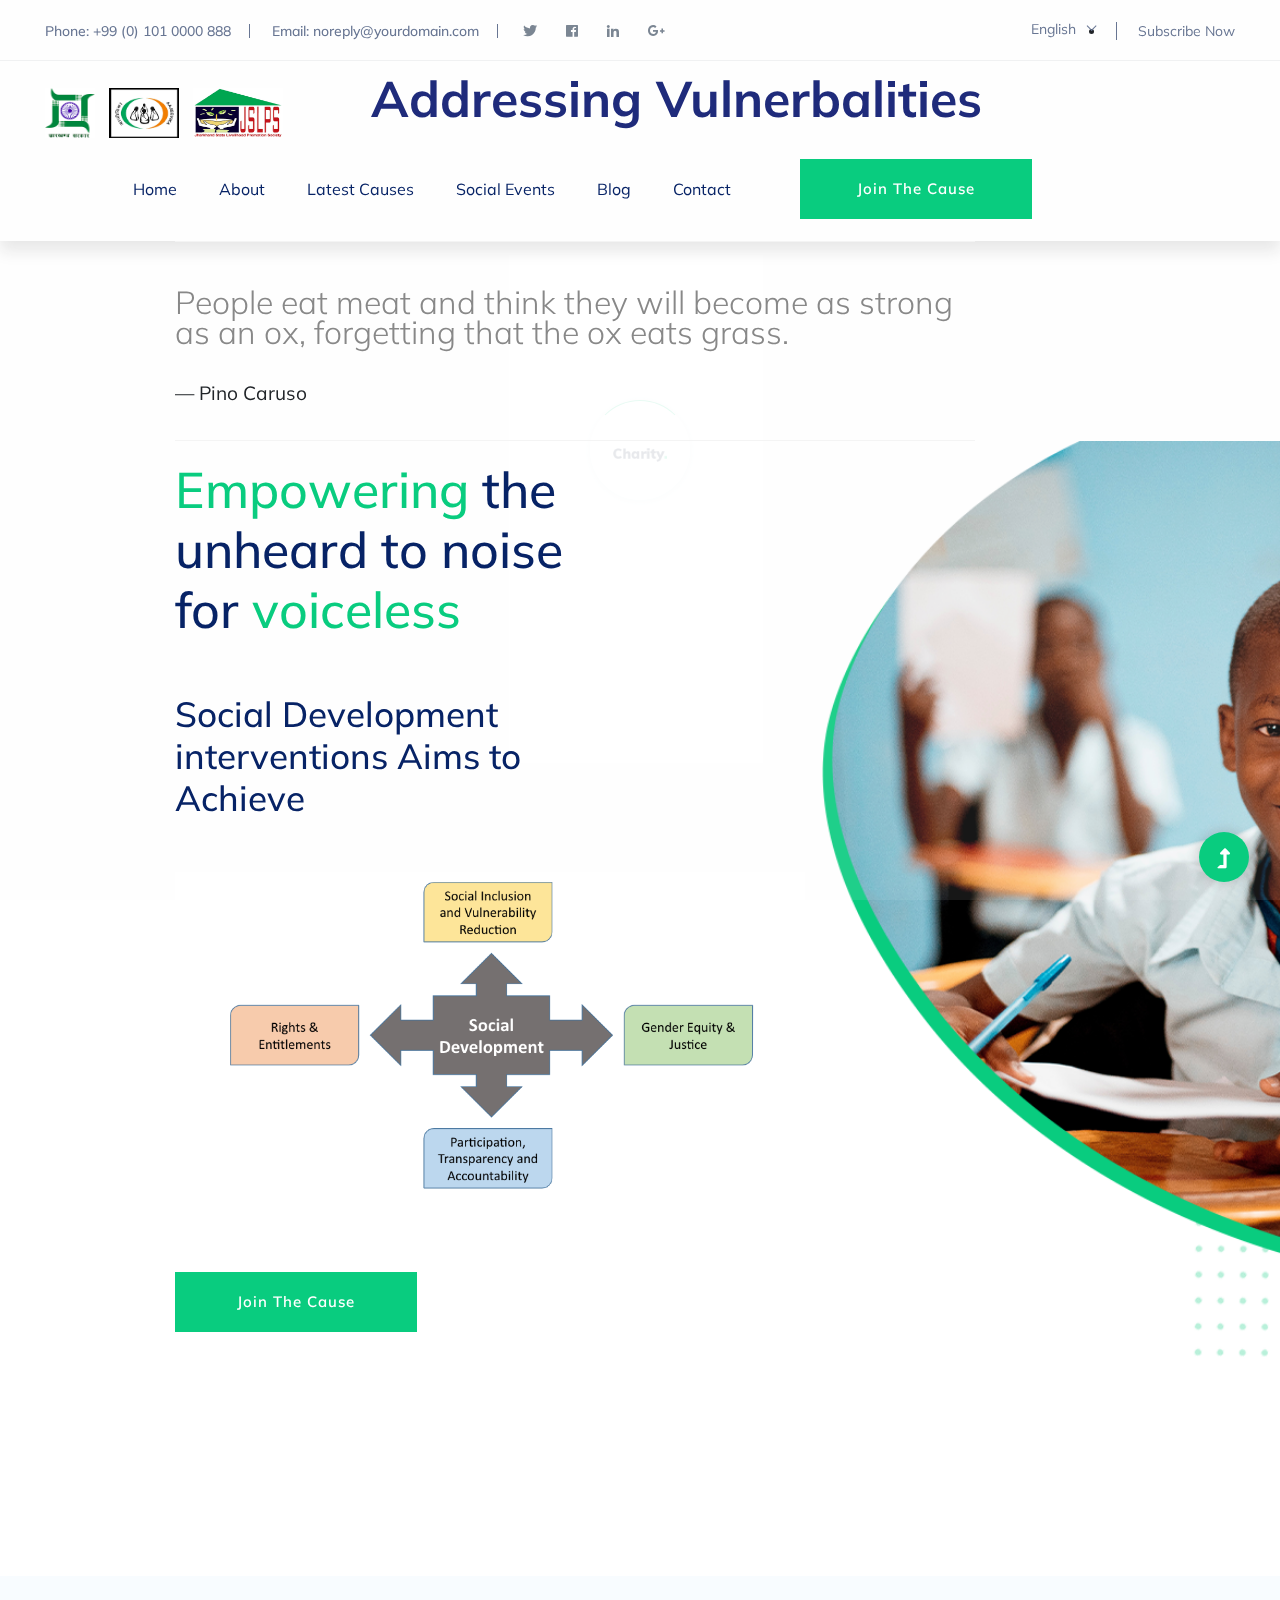
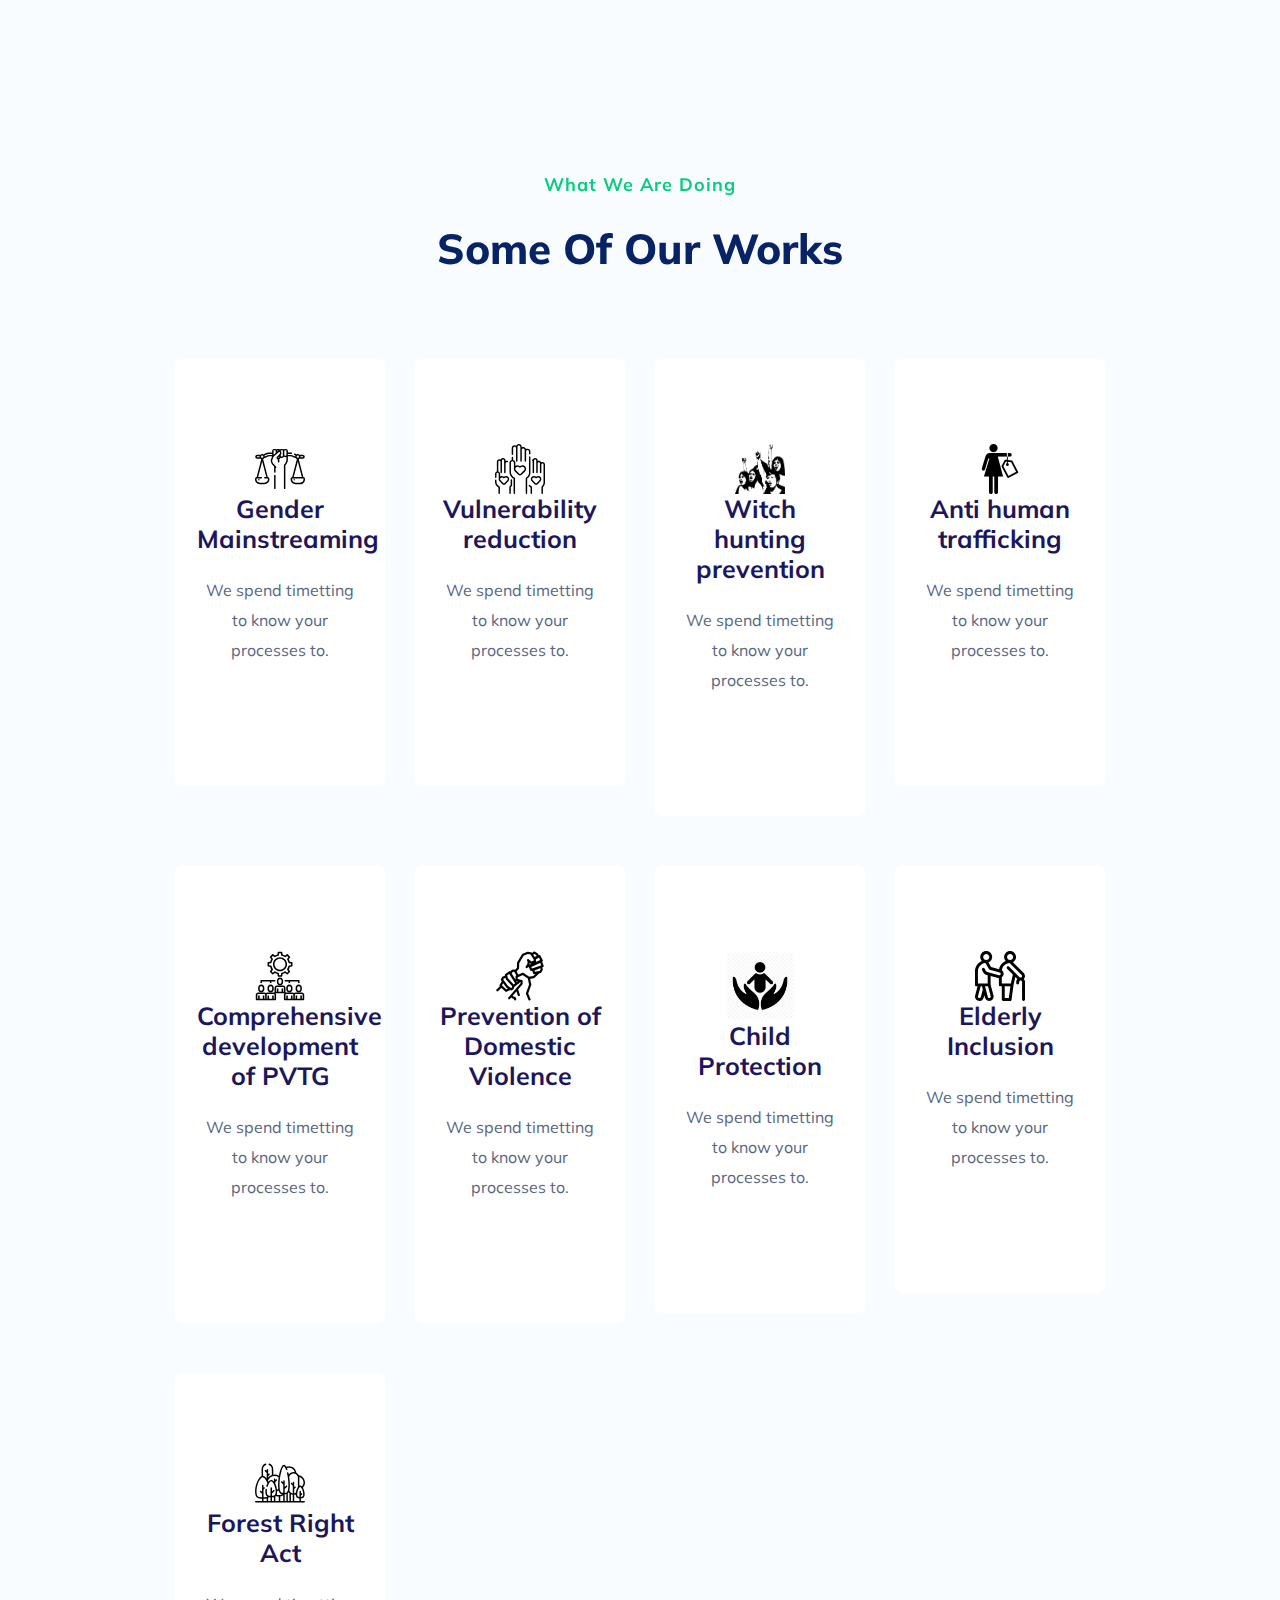
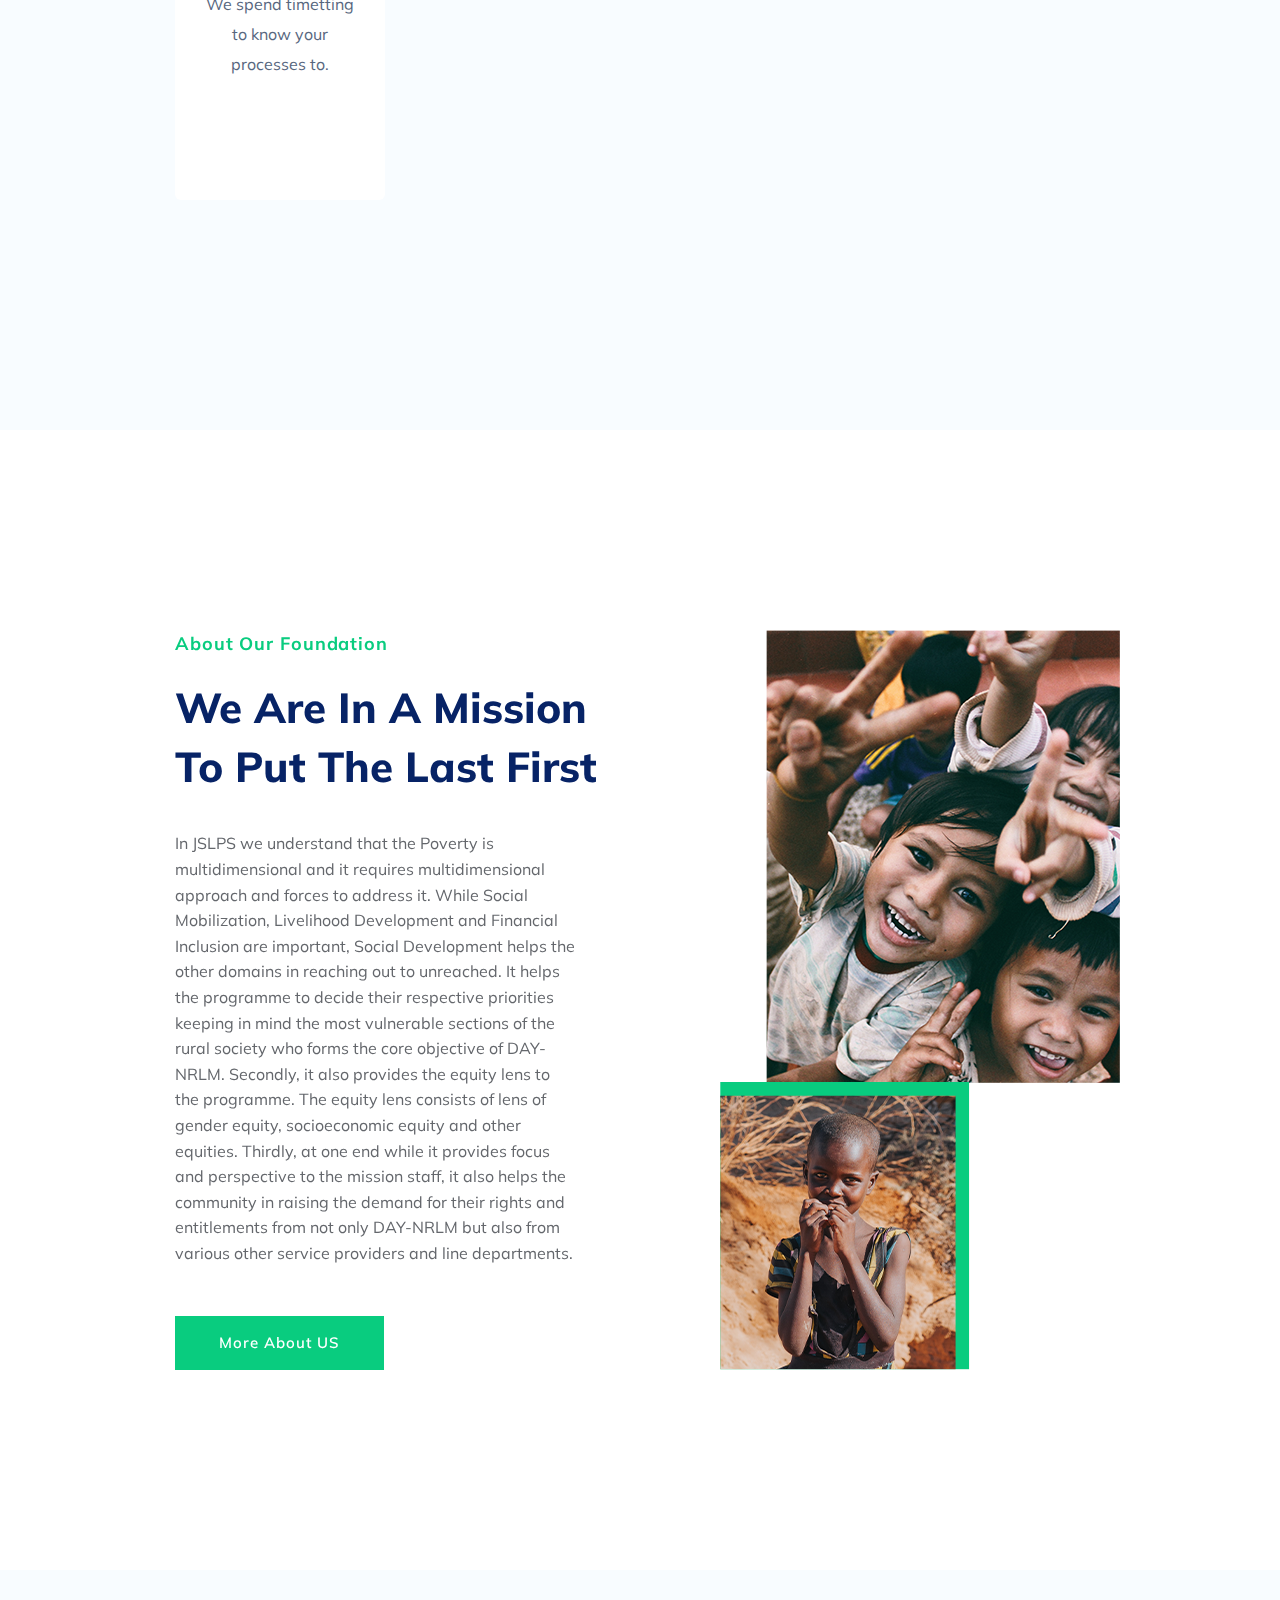
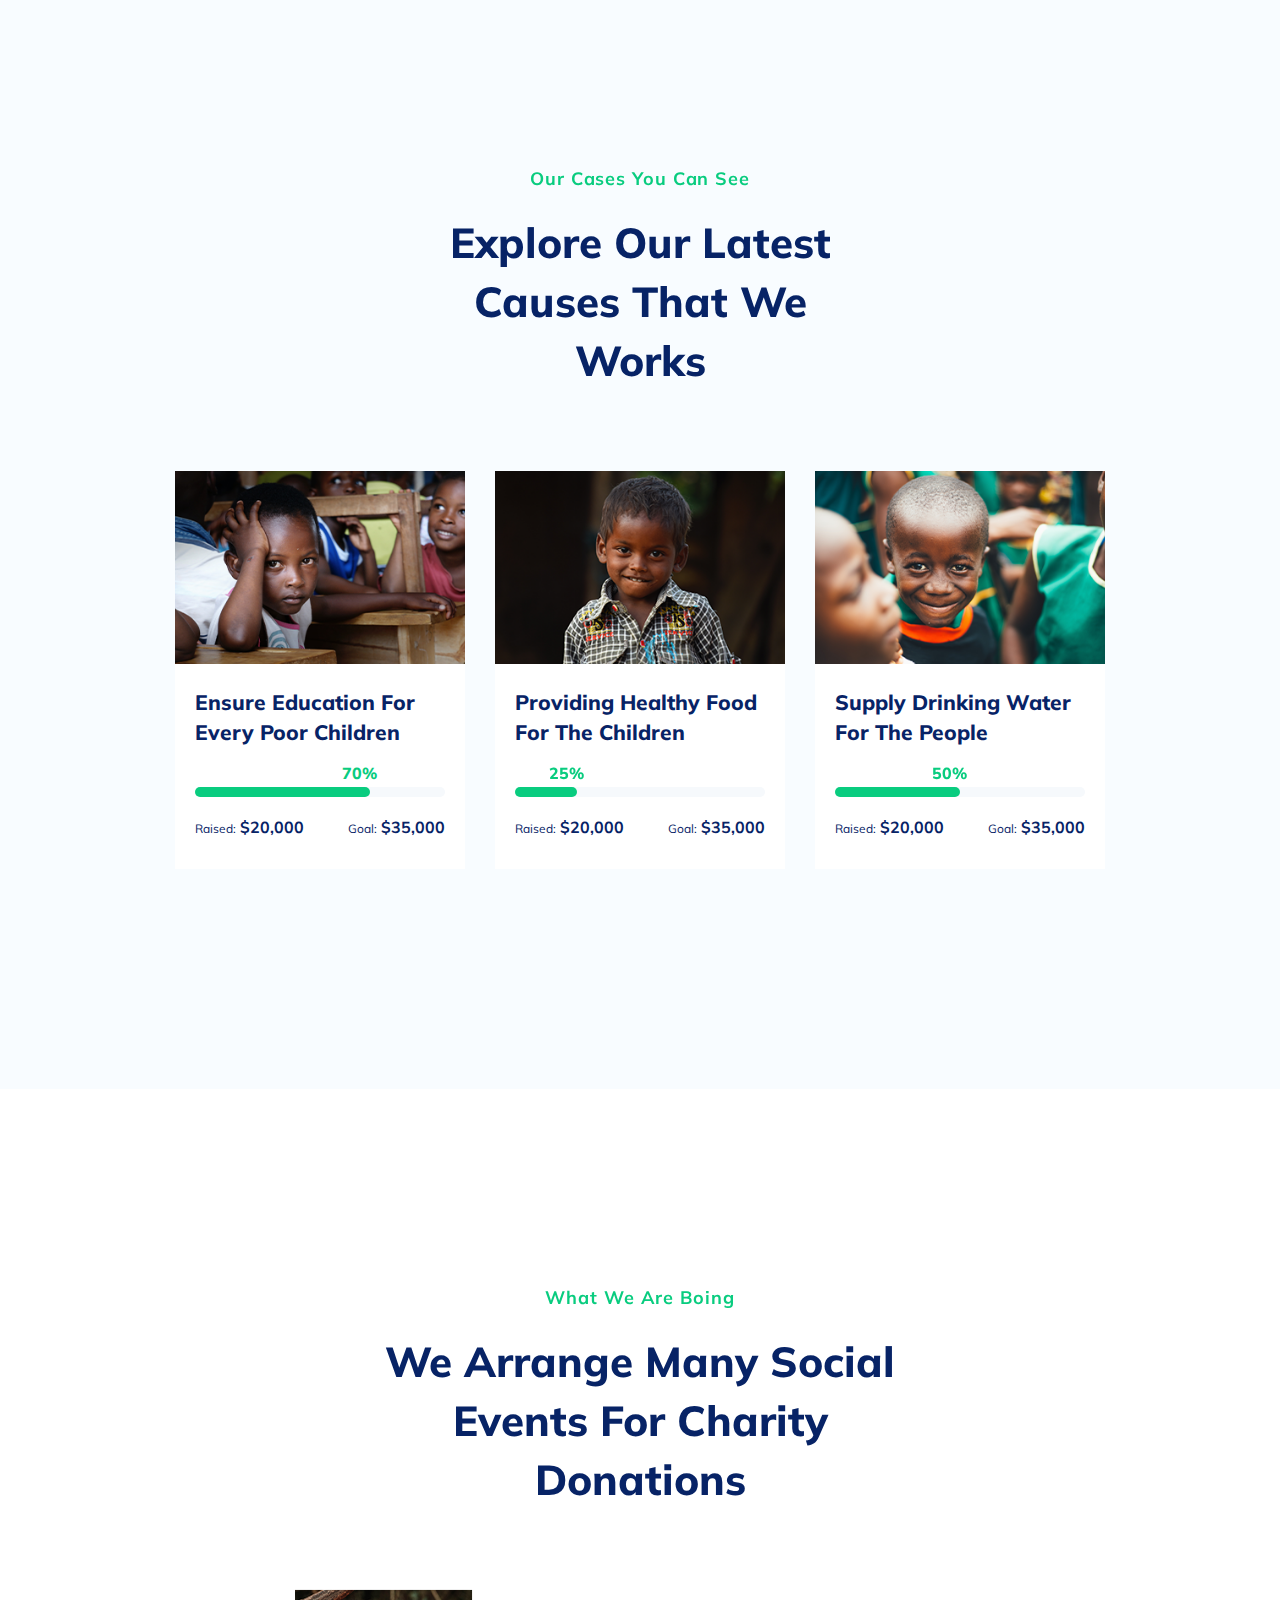
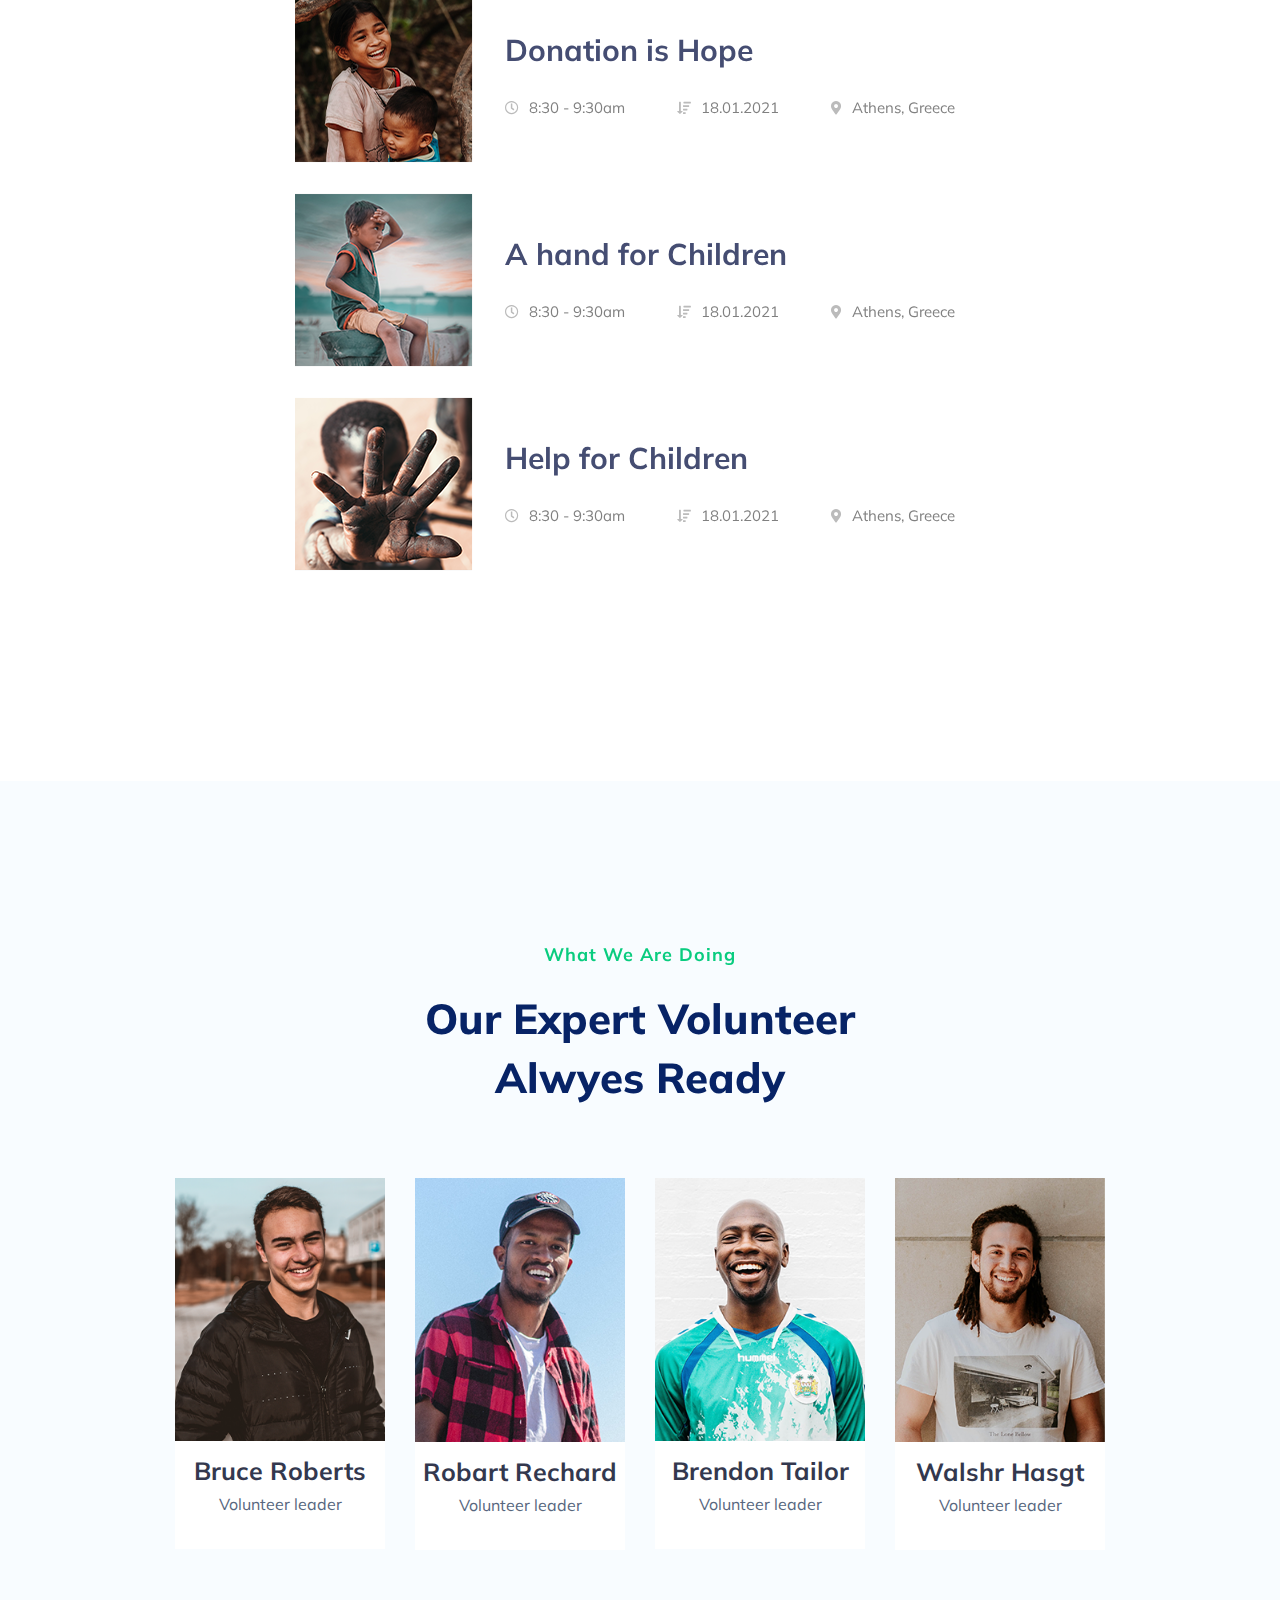
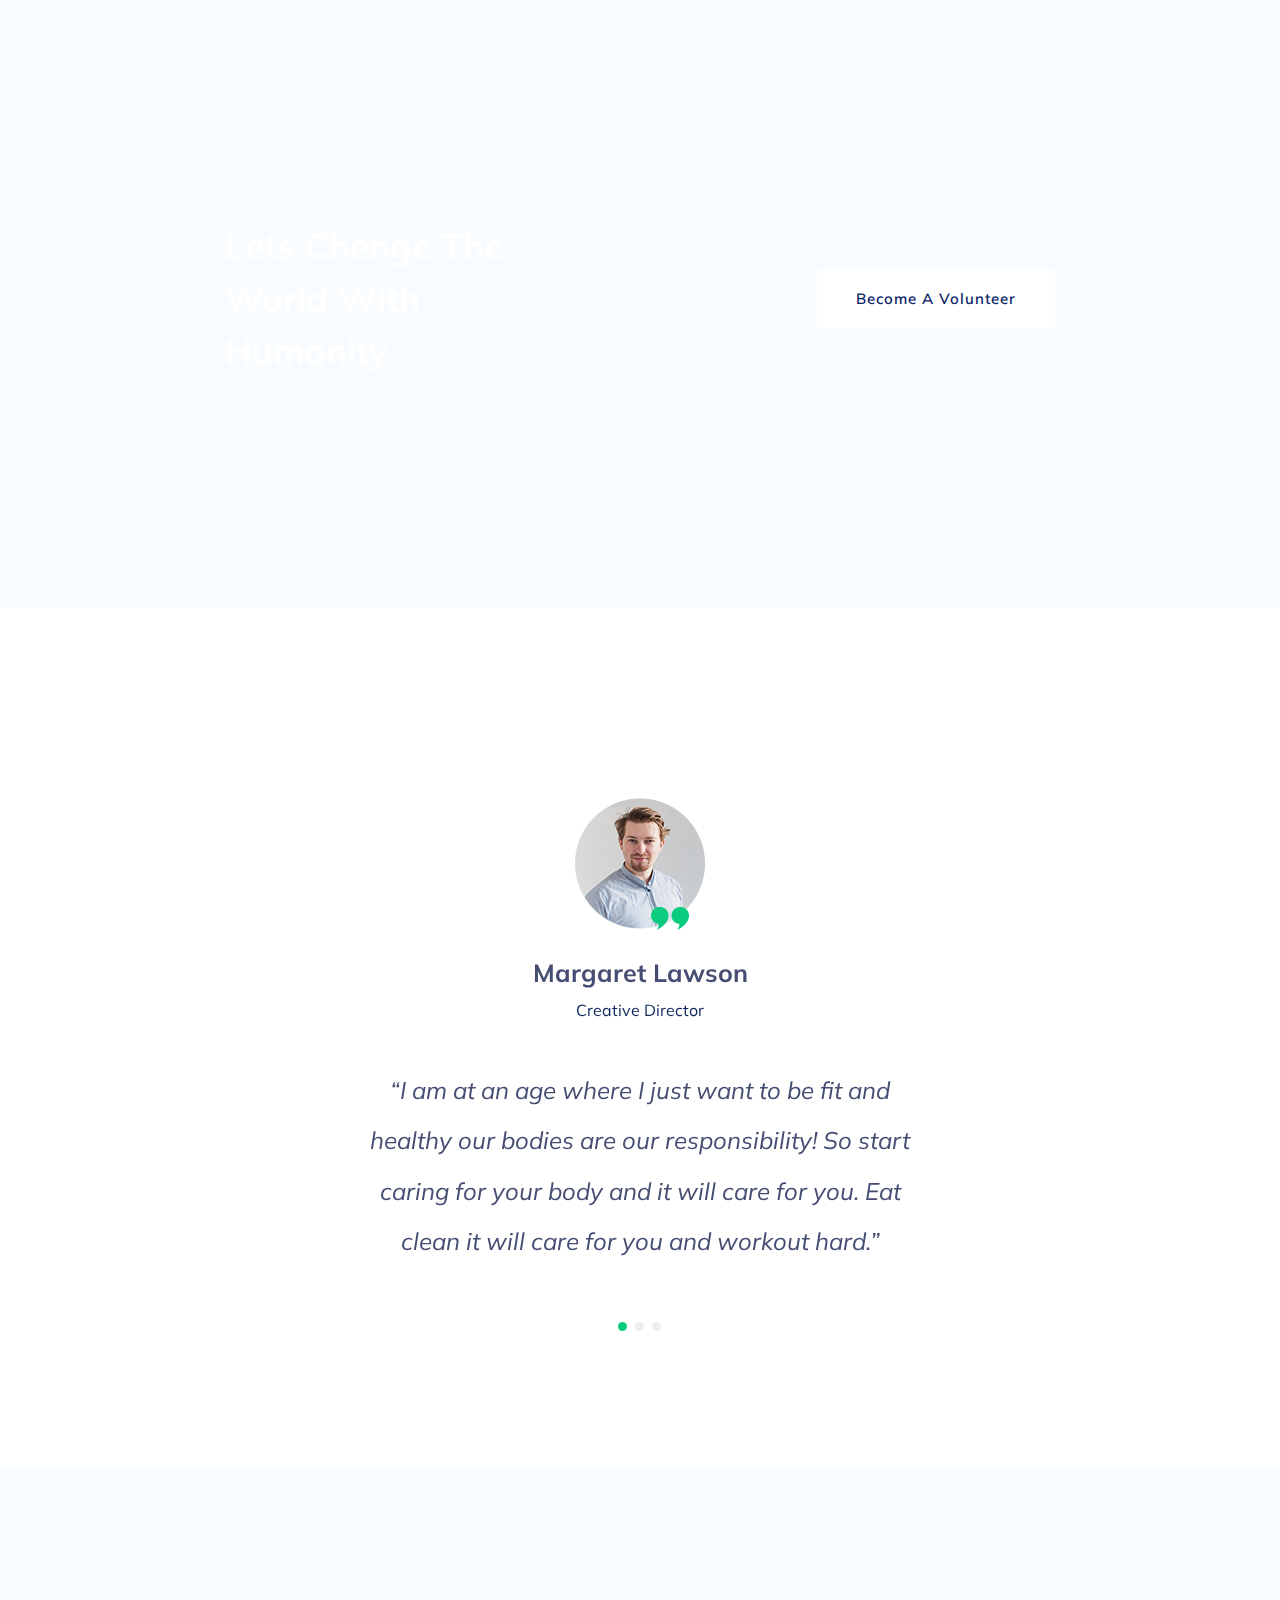
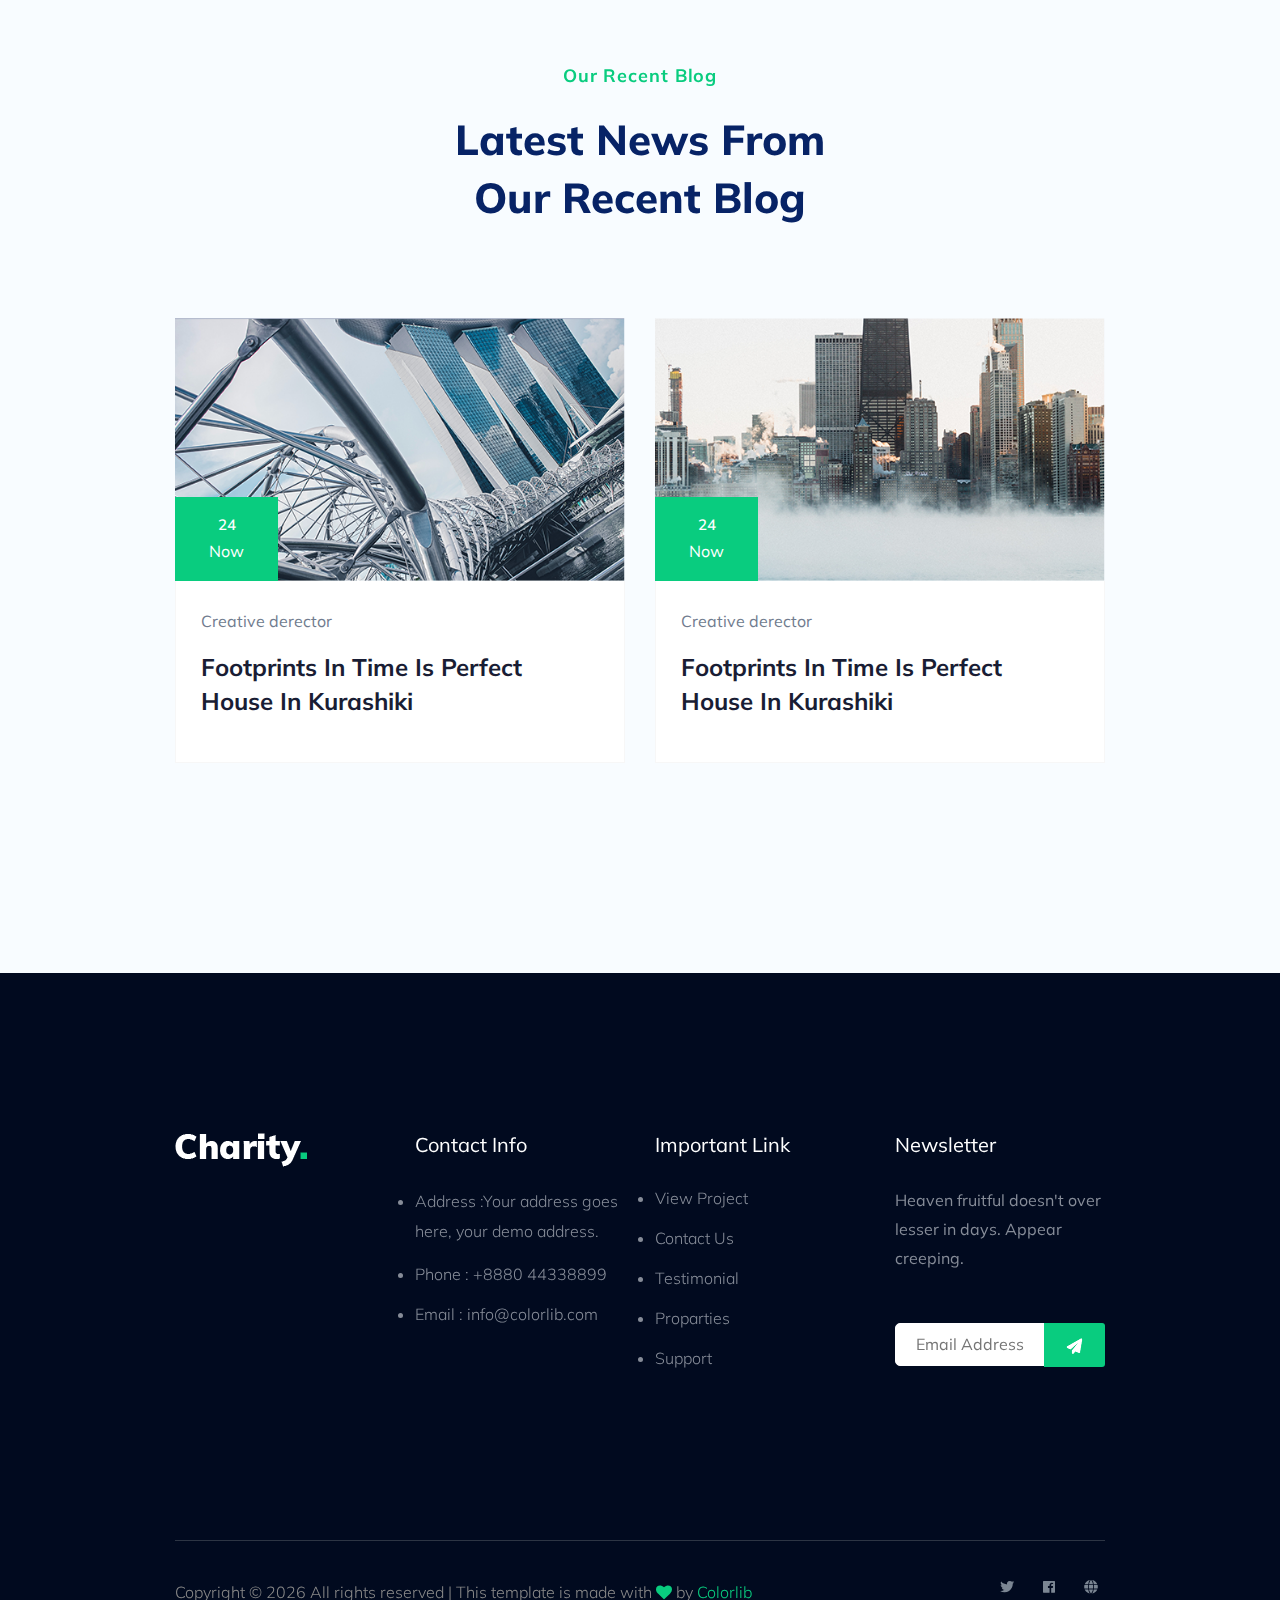
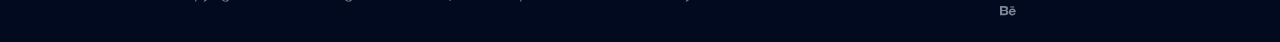
==== commit 58adb7c2: "done" ====
--- a/index.html
+++ b/index.html
@@ -12,7 +12,9 @@
       type="image/x-icon"
       href="assets/img/favicon.ico"
     />
-
+    <script src="./assets/js/modernizr.custom.js"></script>
+    <link rel="stylesheet" type="text/css" href="assets/css/default.css" />
+    <link rel="stylesheet" type="text/css" href="assets/css/component.css" />
     <!-- CSS here -->
     <link rel="stylesheet" href="assets/css/bootstrap.min.css" />
     <link rel="stylesheet" href="assets/css/owl.carousel.min.css" />
@@ -28,6 +30,8 @@
     <link rel="stylesheet" href="assets/css/slick.css" />
     <link rel="stylesheet" href="assets/css/nice-select.css" />
     <link rel="stylesheet" href="assets/css/style.css" />
+    <link rel="stylesheet" href="https://stackpath.bootstrapcdn.com/font-awesome/4.7.0/css/font-awesome.min.css"
+      integrity="sha384-wvfXpqpZZVQGK6TAh5PVlGOfQNHSoD2xbE+QkPxCAFlNEevoEH3Sl0sibVcOQVnN" crossorigin="anonymous">
   </head>
   <body>
     <!-- ? Preloader Start -->
@@ -176,7 +180,40 @@
       <!-- Header End -->
     </header>
     <!-- header end -->
+
     <main>
+          <div class="container">
+            <div class="main">
+              <div id="cbp-qtrotator" class="cbp-qtrotator">
+                <div class="cbp-qtcontent">
+                  <blockquote>
+                    <p>People eat meat and think they will become as strong as an ox, forgetting that the ox eats grass.</p>
+                    <footer>Pino Caruso</footer>
+                  </blockquote>
+                </div>
+                <div class="cbp-qtcontent">
+                  <blockquote>
+                    <p>Nothing will benefit human health and increase the chances for survival of life on Earth as much as the
+                      evolution to a vegetarian diet.</p>
+                    <footer>Albert Einstein</footer>
+                  </blockquote>
+                </div>
+                <div class="cbp-qtcontent">
+                  <blockquote>
+                    <p>If you don't want to be beaten, imprisoned, mutilated, killed or tortured then you shouldn't condone such
+                      behaviour towards anyone, be they human or not.</p>
+                    <footer>Moby</footer>
+                  </blockquote>
+                </div>
+                <div class="cbp-qtcontent">
+                  <blockquote>
+                    <p>My body will not be a tomb for other creatures.</p>
+                    <footer>Leonardo Da Vinci</footer>
+                  </blockquote>
+                </div>
+              </div>
+            </div>
+          </div>
       <!-- slider Area Start-->
       <div class="slider-area">
         <div class="slider-active">
@@ -191,7 +228,7 @@
                       data-delay=".6s"
                       style="font-size: 50px;"
                     >
-                      Empowering the unheard to noise for voiceless
+                      <span style="color: #09cc7f;"">Empowering </span>the unheard to noise for <span style="color: #09cc7f;"">voiceless</span>
                     </h1>
                     <br />
                     <br />
@@ -205,14 +242,16 @@
                     </h3>
                     <br />
                     <br />
-                    <ul>
+                    <img src="assets/img/blog/Screen Shot 2020-08-23 at 4.19.47 AM.png" width="140%" />
+                    <!-- <ul>
                       <li>Rights & Entitlements</li>
                       <li>Social inclusion and vulnerability reduction</li>
                       <li>Gender equality and justice</li>
                       <li>Participation, Transparency and Accountablility</li>
-                    </ul>
+                    </ul> -->
                     <br />
-
+                    <br>
+                    <br>
                     <!-- Hero-btn -->
                     <div class="hero__btn">
                       <a
@@ -331,134 +370,123 @@
             </div>
           </div>
           <div class="row">
-            <div class="col-lg-4 col-md-6 col-sm-6">
+            <div class="col-lg-3 col-md-6 col-sm-6">
               <div class="single-cat text-center mb-50">
                 <div class="cat-icon">
-                  <span class="flaticon-null-1"></span>
+                  <img src="assets/img/logo/justice-scale.svg" width="50px" height="50px"></img>
                 </div>
                 <div class="cat-cap">
-                  <h5><a href="services.html">Gender Mainstreaming</a></h5>
+                  <h5><a href="gender_equality.html">Gender Mainstreaming</a></h5>
                   <p>
-                    The sea freight service has grown conside rably in recent
-                    years. We spend timetting to know your processes to.
+                     We spend timetting to know your processes to.
                   </p>
                 </div>
               </div>
             </div>
-            <div class="col-lg-4 col-md-6 col-sm-6">
-              <div class="single-cat active text-center mb-50">
-                <div class="cat-icon">
-                  <span class="flaticon-think"></span>
-                </div>
-                <div class="cat-cap">
-                  <h5><a href="services.html">Vulnerability reduction</a></h5>
-                  <p>
-                    The sea freight service has grown conside rably in recent
-                    years. We spend timetting to know your processes to.
-                  </p>
-                </div>
-              </div>
-            </div>
-            <div class="col-lg-4 col-md-6 col-sm-6">
+            <div class="col-lg-3 col-md-6 col-sm-6">
               <div class="single-cat text-center mb-50">
                 <div class="cat-icon">
-                  <span class="flaticon-gear"></span>
+                  <img src="assets/img/logo/diversity.svg" width="50px" height="50px"></img>
                 </div>
                 <div class="cat-cap">
-                  <h5><a href="services.html">Witch hunting prevention</a></h5>
+                  <h5><a href="vulnerability_reduction.html">Vulnerability reduction</a></h5>
                   <p>
-                    The sea freight service has grown conside rably in recent
-                    years. We spend timetting to know your processes to.
+                     We spend timetting to know your processes to.
                   </p>
                 </div>
               </div>
             </div>
-            <div class="col-lg-4 col-md-6 col-sm-6">
-              <div class="single-cat active text-center mb-50">
+            <div class="col-lg-3 col-md-6 col-sm-6">
+              <div class="single-cat text-center mb-50">
                 <div class="cat-icon">
-                  <span class="flaticon-think"></span>
-                </div>
+                  <img src="assets/img/logo/protest-vector-woman-empowerment.png" width="50px" height="50px"></img></div>
                 <div class="cat-cap">
-                  <h5><a href="services.html">Anti human trafficking</a></h5>
+                  <h5><a href="Witch hunting prevention.html">Witch hunting prevention</a></h5>
                   <p>
-                    The sea freight service has grown conside rably in recent
-                    years. We spend timetting to know your processes to.
+                     We spend timetting to know your processes to.
                   </p>
                 </div>
               </div>
             </div>
-            <div class="col-lg-4 col-md-6 col-sm-6">
-              <div class="single-cat active text-center mb-50">
+            <div class="col-lg-3 col-md-6 col-sm-6">
+              <div class="single-cat  text-center mb-50">
                 <div class="cat-icon">
-                  <span class="flaticon-think"></span>
-                </div>
+                  <img src="assets/img/logo/trafficking.png" width="50px" height="50px"></img>
+                </div>
+                <div class="cat-cap">
+                  <h5><a href="anti_human_trafikking.html">Anti human trafficking</a></h5>
+                  <p>
+                     We spend timetting to know your processes to.
+                  </p>
+                </div>
+              </div>
+            </div>
+            <div class="col-lg-3 col-md-6 col-sm-6">
+              <div class="single-cat  text-center mb-50">
+                <div class="cat-icon">
+                  <img src="assets/img/logo/human-resources.svg" width="50px" height="50px"></img></div>
                 <div class="cat-cap">
                   <h5>
-                    <a href="services.html"
+                    <a href="Comprehensive development of PVTG.html"
                       >Comprehensive development of PVTG</a
                     >
                   </h5>
                   <p>
-                    The sea freight service has grown conside rably in recent
-                    years. We spend timetting to know your processes to.
+                     We spend timetting to know your processes to.
                   </p>
                 </div>
               </div>
             </div>
-            <div class="col-lg-4 col-md-6 col-sm-6">
+            <div class="col-lg-3 col-md-6 col-sm-6">
               <div class="single-cat text-center mb-50">
                 <div class="cat-icon">
-                  <span class="flaticon-null-1"></span>
+                  <img src="assets/img/logo/domestic.png" width="50px" height="50px"></img>
                 </div>
                 <div class="cat-cap">
                   <h5>
-                    <a href="services.html">Prevention of Domestic Violence</a>
+                    <a href="Prevention of Domestic Violence.html">Prevention of Domestic Violence</a>
                   </h5>
                   <p>
-                    The sea freight service has grown conside rably in recent
-                    years. We spend timetting to know your processes to.
+                     We spend timetting to know your processes to.
                   </p>
                 </div>
               </div>
             </div>
-            <div class="col-lg-4 col-md-6 col-sm-6">
+            <div class="col-lg-3 col-md-6 col-sm-6">
               <div class="single-cat text-center mb-50">
                 <div class="cat-icon">
-                  <span class="flaticon-null-1"></span>
+                  <img src="assets/img/logo/child.png" width="70px" height="70px"></img>
                 </div>
                 <div class="cat-cap">
-                  <h5><a href="services.html">Child Protection</a></h5>
+                  <h5><a href="Child Protection.html">Child Protection</a></h5>
                   <p>
-                    The sea freight service has grown conside rably in recent
-                    years. We spend timetting to know your processes to.
+                     We spend timetting to know your processes to.
                   </p>
                 </div>
               </div>
             </div>
-            <div class="col-lg-4 col-md-6 col-sm-6">
+            <div class="col-lg-3 col-md-6 col-sm-6">
               <div class="single-cat text-center mb-50">
                 <div class="cat-icon">
-                  <span class="flaticon-null-1"></span>
+                  <img src="assets/img/logo/old-man.svg" width="50px" height="50px"></img>
                 </div>
                 <div class="cat-cap">
-                  <h5><a href="services.html">Elderly Inclusion</a></h5>
+                  <h5><a href="Elderly Inclusion.html">Elderly Inclusion</a></h5>
                   <p>
-                    The sea freight service has grown conside rably in recent
-                    years. We spend timetting to know your processes to.
+                    We spend timetting to know your processes to.
                   </p>
                 </div>
               </div>
             </div>
-            <div class="col-lg-4 col-md-6 col-sm-6">
+            <div class="col-lg-3 col-md-6 col-sm-6">
               <div class="single-cat text-center mb-50">
                 <div class="cat-icon">
-                  <span class="flaticon-null-1"></span>
+                  <img src="assets/img/logo/forest.svg" width="50px" height="50px"></img>
                 </div>
                 <div class="cat-cap">
-                  <h5><a href="services.html">Forest Right Act</a></h5>
+                  <h5><a href="Forest Right Act.html">Forest Right Act</a></h5>
                   <p>
-                    The sea freight service has grown conside rably in recent
-                    years. We spend timetting to know your processes to.
+                     We spend timetting to know your processes to.
                   </p>
                 </div>
               </div>
@@ -1156,5 +1184,8 @@
     <!-- Jquery Plugins, main Jquery -->
     <script src="./assets/js/plugins.js"></script>
     <script src="./assets/js/main.js"></script>
+        <script src="https://ajax.googleapis.com/ajax/libs/jquery/1.9.1/jquery.min.js"></script>
+        <script src="./assets/js/jquery.cbpQTRotator.min.js"></script>
+        <script>$(function () { $('#cbp-qtrotator').cbpQTRotator(); });</script>
   </body>
 </html>
--- a/assets/css/default.css
+++ b/assets/css/default.css
@@ -0,0 +1,152 @@
+/* General Demo Style */
+@import url(http://fonts.googleapis.com/css?family=Lato:300,400,700);
+
+@font-face {
+	font-family: 'fontawesome';
+	src:url('../fonts/fontawesome.eot');
+	src:url('../fonts/fontawesome.eot?#iefix') format('embedded-opentype'),
+		url('../fonts/fontawesome.svg#fontawesome') format('svg'),
+		url('../fonts/fontawesome.woff') format('woff'),
+		url('../fonts/fontawesome.ttf') format('truetype');
+	font-weight: normal;
+	font-style: normal;
+}
+
+body, html { font-size: 100%; 	padding: 0; margin: 0;}
+
+/* Reset */
+*,
+*:after,
+*:before {
+	-webkit-box-sizing: border-box;
+	-moz-box-sizing: border-box;
+	box-sizing: border-box;
+}
+
+/* Clearfix hack by Nicolas Gallagher: http://nicolasgallagher.com/micro-clearfix-hack/ */
+.clearfix:before,
+.clearfix:after {
+	content: " ";
+	display: table;
+}
+
+.clearfix:after {
+	clear: both;
+}
+
+body {
+    font-family: 'Lato', Calibri, Arial, sans-serif;
+    color: #47a3da;
+
+}
+
+a {
+	color: #aaa;
+	text-decoration: none;
+}
+
+a:hover {
+	color: #000;
+}
+
+.main,
+.container > header {
+	width: 90%;
+	max-width: 69em;
+
+}
+
+.container > header {
+	padding: 2.875em 1.875em 1.875em;
+}
+
+.container > header h1 {
+	font-size: 2.125em;
+	line-height: 1.3;
+	margin: 0;
+	float: left;
+	font-weight: 400;
+}
+
+.container > header span {
+	display: block;
+	font-weight: 700;
+	text-transform: uppercase;
+	letter-spacing: 0.5em;
+	padding: 0 0 0.6em 0.1em;
+}
+
+.container > header nav {
+	float: right;
+}
+
+.container > header nav a {
+	display: block;
+	float: left;
+	position: relative;
+	width: 2.5em;
+	height: 2.5em;
+	background: #fff;
+	border-radius: 50%;
+	color: transparent;
+	margin: 0 0.1em;
+	border: 4px solid #47a3da;
+	text-indent: -8000px;
+}
+
+.container > header nav a:after {
+	content: attr(data-info);
+	color: #47a3da;
+	position: absolute;
+	width: 600%;
+	top: 120%;
+	text-align: right;
+	right: 0;
+	opacity: 0;
+	pointer-events: none;
+}
+
+.container > header nav a:hover:after {
+	opacity: 1;
+}
+
+.container > header nav a:hover {
+	background: #47a3da;
+}
+
+.icon-drop:before,
+.icon-arrow-left:before {
+	font-family: 'fontawesome';
+	position: absolute;
+	top: 0;
+	width: 100%;
+	height: 100%;
+	speak: none;
+	font-style: normal;
+	font-weight: normal;
+	line-height: 2;
+	text-align: center;
+	color: #47a3da;
+	-webkit-font-smoothing: antialiased;
+	text-indent: 8000px;
+	padding-left: 8px;
+}
+
+.container > header nav a:hover:before {
+	color: #fff;
+}
+
+.icon-drop:before {
+	content: "\e000";
+}
+
+.icon-arrow-left:before {
+	content: "\f060";
+}
+
+.reference {
+	text-align: center;
+	font-size: 75%;
+	text-transform: uppercase;
+	letter-spacing: 0.2em;
+}
--- a/assets/css/component.css
+++ b/assets/css/component.css
@@ -0,0 +1,86 @@
+.cbp-qtrotator {
+	position: relative;
+	max-width: 800px;
+	width: 100%;
+}
+
+.cbp-qtrotator .cbp-qtcontent {
+	position: absolute;
+	min-height: 200px;
+	border-top: 1px solid #f4f4f4;
+	border-bottom: 1px solid #f4f4f4;
+	padding: 2em 0;
+	top: 0;
+	z-index: 0;
+	opacity: 0;
+	width: 100%;
+}
+
+.no-js .cbp-qtrotator .cbp-qtcontent {
+	border-bottom: none;
+}
+
+.cbp-qtrotator .cbp-qtcontent.cbp-qtcurrent,
+.no-js .cbp-qtrotator .cbp-qtcontent {
+	position: relative;
+	z-index: 100;
+	pointer-events: auto;
+	opacity: 1;
+}
+
+.cbp-qtrotator .cbp-qtcontent:before,
+.cbp-qtrotator .cbp-qtcontent:after {
+	content: " ";
+	display: table;
+}
+
+.cbp-qtrotator .cbp-qtcontent:after {
+	clear: both;
+}
+
+.cbp-qtprogress {
+	position: absolute;
+	background: #47a3da;
+	height: 1px;
+	width: 0%;
+	top: 0;
+	z-index: 1000;
+}
+
+.cbp-qtrotator blockquote {
+	margin: 0;
+	padding: 0;
+}
+
+.cbp-qtrotator blockquote p {
+	font-size: 2em;
+	color: #888;
+	font-weight: 300;
+	margin: 0.4em 0 1em;
+}
+
+.cbp-qtrotator blockquote footer {
+	font-size: 1.2em;
+}
+
+.cbp-qtrotator blockquote footer:before {
+	content: '― ';
+}
+
+.cbp-qtrotator .cbp-qtcontent img {
+	float: right;
+	margin-left: 3em;
+}
+
+/* Example for media query */
+@media screen and (max-width: 30.6em) {
+
+	.cbp-qtrotator {
+		font-size: 70%;
+	}
+
+	.cbp-qtrotator img {
+		width: 80px;
+	}
+
+}
--- a/assets/css/style.css
+++ b/assets/css/style.css
@@ -1642,9 +1642,9 @@
 }
 
 /* line 509, C:/Users/HP/Desktop/jun-2020/277.Charity _Non-profit/assets/scss/_common.scss */
-.pt-70 {
+/* .pt-70 {
   padding-top: 70px;
-}
+} */
 
 /* line 509, C:/Users/HP/Desktop/jun-2020/277.Charity _Non-profit/assets/scss/_common.scss */
 .pt-75 {
@@ -5046,7 +5046,7 @@
 /* line 35, C:/Users/HP/Desktop/jun-2020/277.Charity _Non-profit/assets/scss/_blog_page.scss */
 .home-blog-area .home-blog-single .blog-img-cap .blog-img .blog-date span {
   color: #fff;
-  font-size: 25px;
+  font-size: 15px;
   font-weight: 600;
   line-height: 1;
   margin: 0;
@@ -5082,7 +5082,7 @@
 /* line 57, C:/Users/HP/Desktop/jun-2020/277.Charity _Non-profit/assets/scss/_blog_page.scss */
 .home-blog-area .home-blog-single .blog-img-cap .blog-cap {
   background: #fff;
-  padding: 37px 129px 37px 50px;
+  padding: 25px 25px 25px 25px;
   border: 1px solid #f7f7f7;
   border-top: 0;
   -webkit-transition: 0.4s;
@@ -5716,7 +5716,7 @@
 @media (min-width: 768px) {
   /* line 665, C:/Users/HP/Desktop/jun-2020/277.Charity _Non-profit/assets/scss/_blog_page.scss */
   .blog_details {
-    padding: 60px 30px 35px 35px;
+
   }
 }
 
@@ -7089,7 +7089,6 @@
 /* line 76, C:/Users/HP/Desktop/jun-2020/277.Charity _Non-profit/assets/scss/_elements.scss */
 .sample-text-area {
   background: #fff;
-  padding: 100px 0 70px 0;
 }
 
 /* line 81, C:/Users/HP/Desktop/jun-2020/277.Charity _Non-profit/assets/scss/_elements.scss */
@@ -8361,3 +8360,108 @@
 }
 
 /*# sourceMappingURL=style.css.map */
+
+.accordion dl,
+.accordion-list {
+   border:1px solid #ddd;
+
+}
+.accordion-list::after {
+       content: "";
+       display:block;
+       height:1em;
+       width:100%;
+       background-color:darken(#38cc70, 10%);
+     }
+.accordion dd,
+.accordion__panel {
+   background-color:#eee;
+   font-size:1em;
+   line-height:1.5em;
+}
+.accordion p {
+  padding:1em 2em 1em 2em;
+}
+
+.accordion {
+    position:relative;
+    background-color:#eee;
+}
+.container {
+  max-width:960px;
+  margin:0 auto;
+}
+.accordionTitle,
+.accordion__Heading {
+ background-color:#38cc70;
+   text-align:center;
+     font-weight:700;
+          padding:1em;
+          display:block;
+          text-decoration:none;
+          color:#fff;
+          transition:background-color 0.5s ease-in-out;
+  border-bottom:1px solid darken(#38cc70, 5%);
+}
+.accordion__Heading::before {
+   content: "+";
+   font-size:1.5em;
+   line-height:0.5em;
+   float:left;
+   transition: transform 0.3s ease-in-out;
+  }
+.accordion__Heading:hover {
+    background-color:darken(#38cc70, 10%);
+  }
+.accordionTitleActive,
+.accordionTitle.is-expanded {
+   background-color:darken(#38cc70, 10%);
+}
+.accordionTitle.is-expanded::before {
+    transform:rotate(-225deg);
+}
+.accordionItem {
+    height:auto;
+    overflow:hidden;
+
+    transition:max-height 1s;
+    @media screen and (min-width:48em) {
+        transition:max-height 0.5s
+
+    }
+}
+
+.accordionItem.is-collapsed {
+    max-height:0;
+}
+.no-js .accordionItem.is-collapsed {
+  max-height: auto;
+}
+.animateIn {
+     animation: accordionIn 0.45s normal ease-in-out both 1;
+}
+.animateOut {
+     animation: accordionOut 0.45s alternate ease-in-out both 1;
+}
+@keyframes accordionIn {
+  0% {
+    opacity: 0;
+    transform:scale(0.9) rotateX(-60deg);
+    transform-origin: 50% 0;
+  }
+  100% {
+    opacity:1;
+    transform:scale(1);
+  }
+}
+
+@keyframes accordionOut {
+    0% {
+       opacity: 1;
+       transform:scale(1);
+     }
+     100% {
+          opacity:0;
+           transform:scale(0.9) rotateX(-60deg);
+       }
+}
